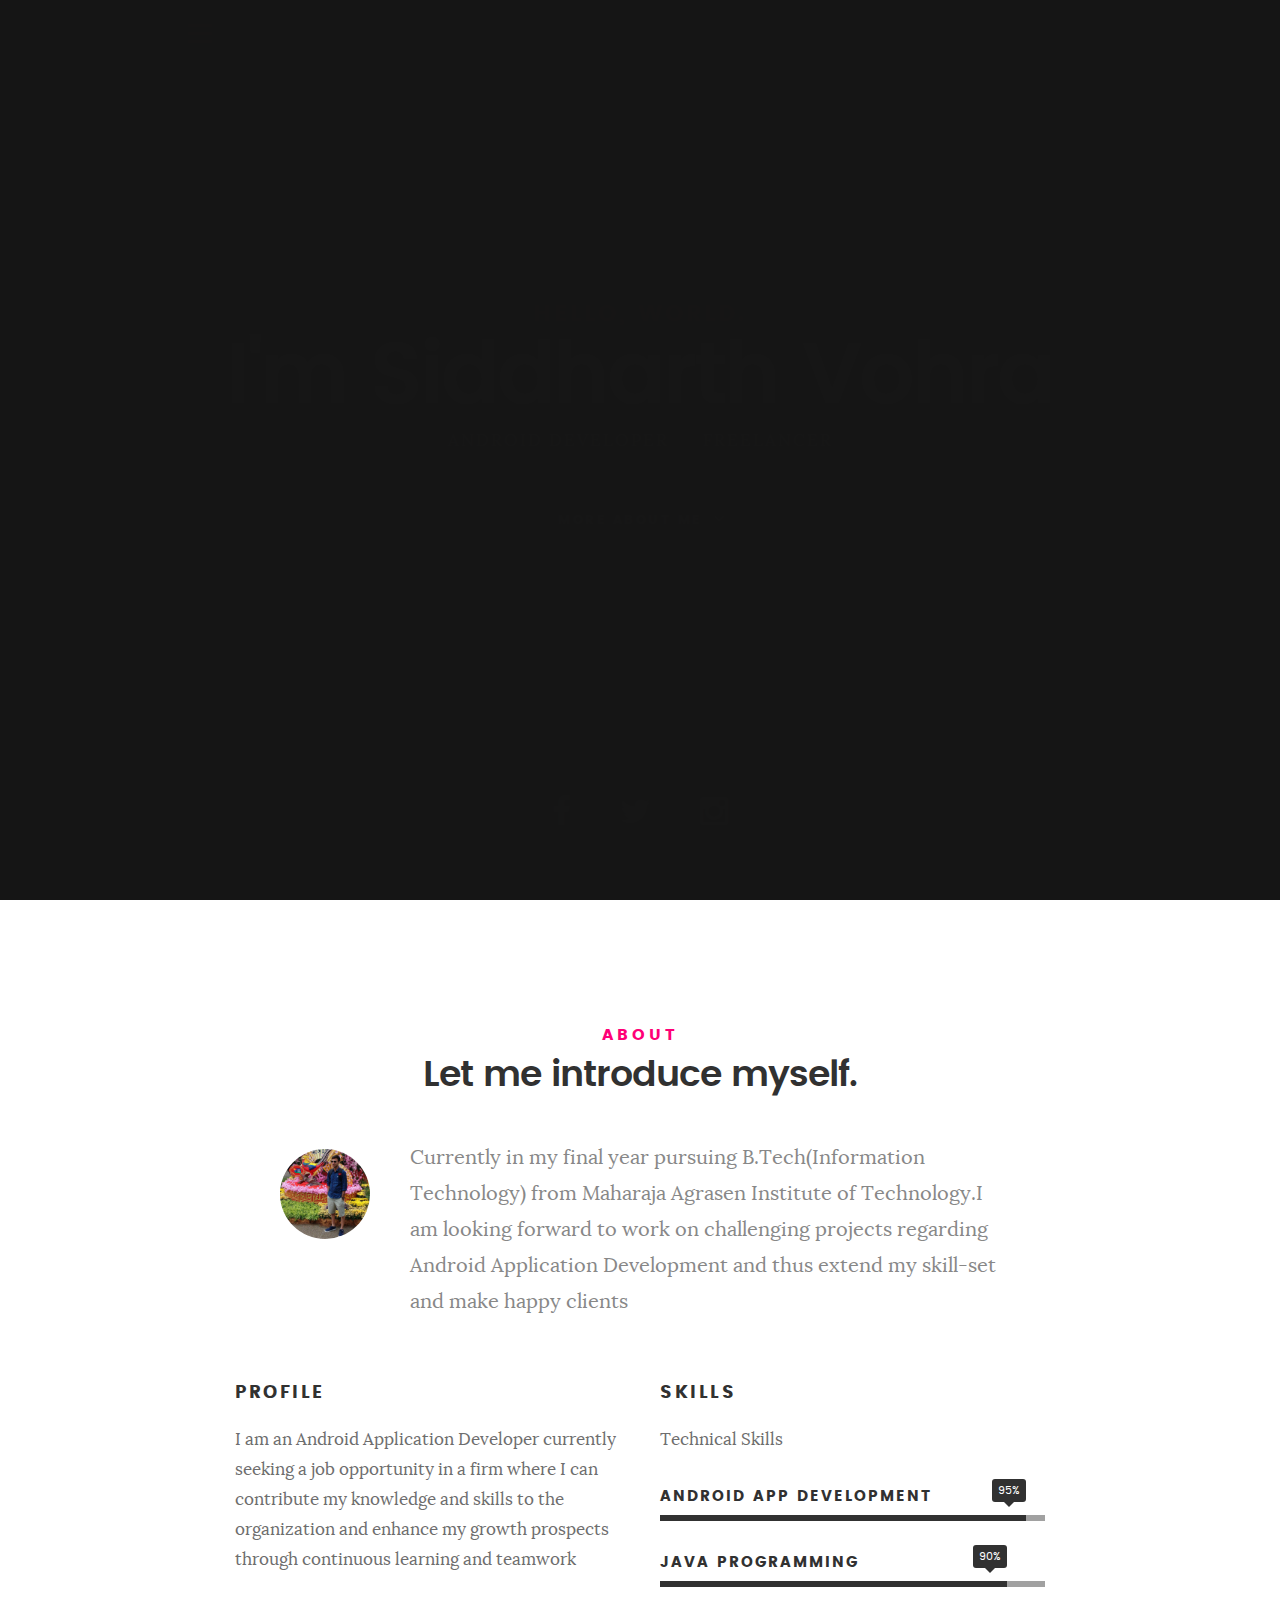
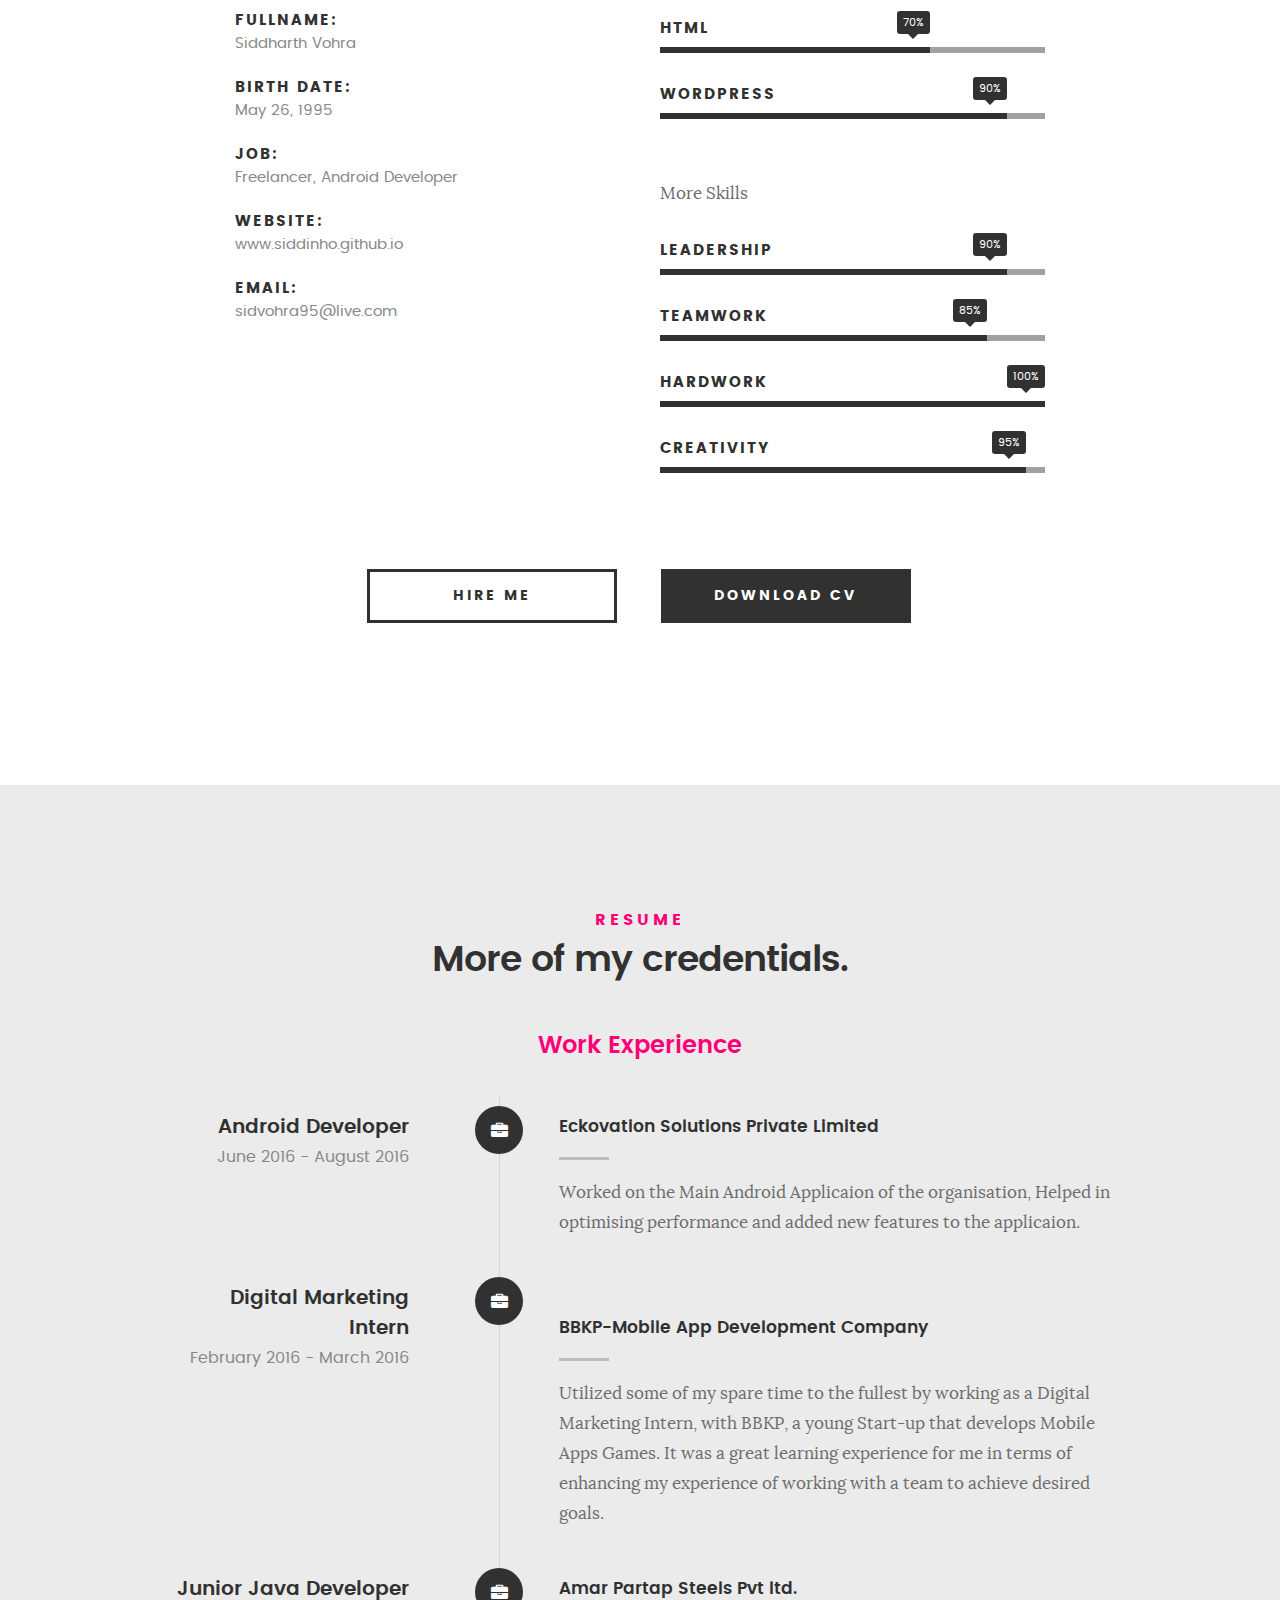
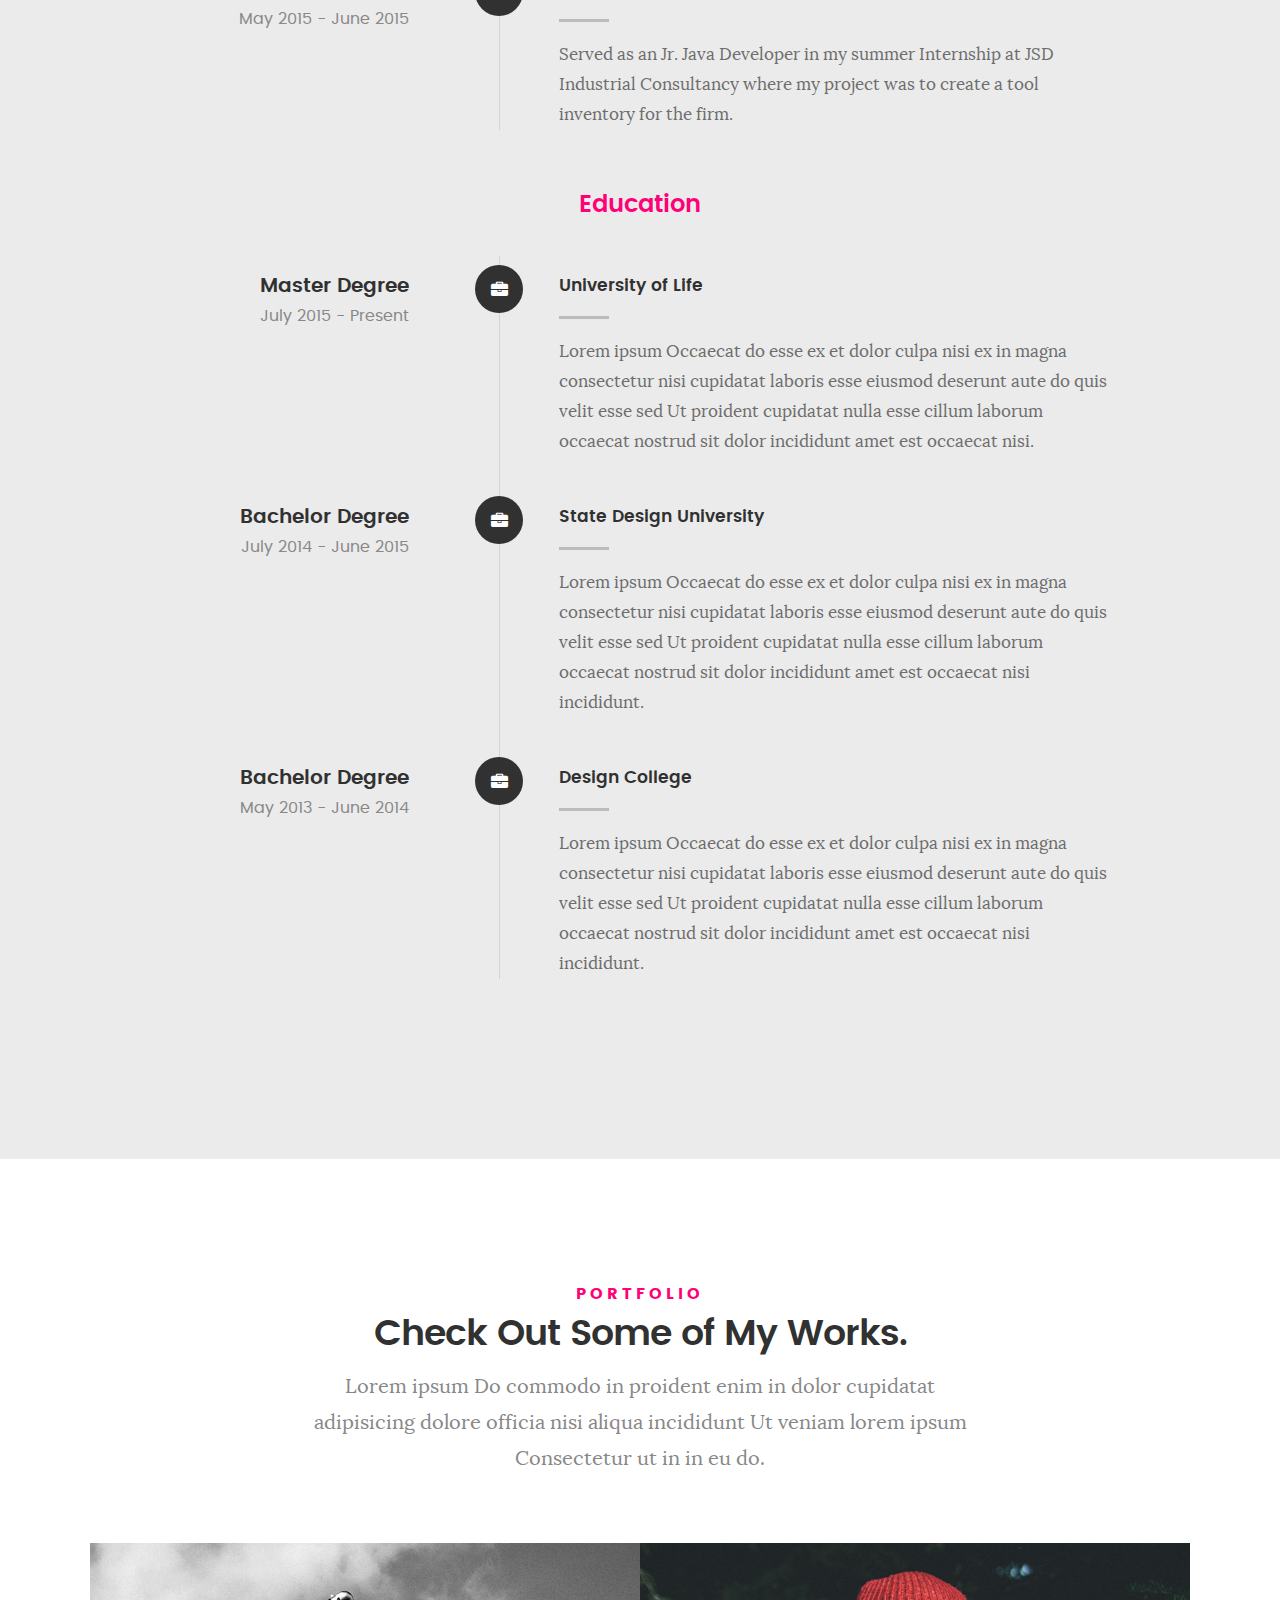
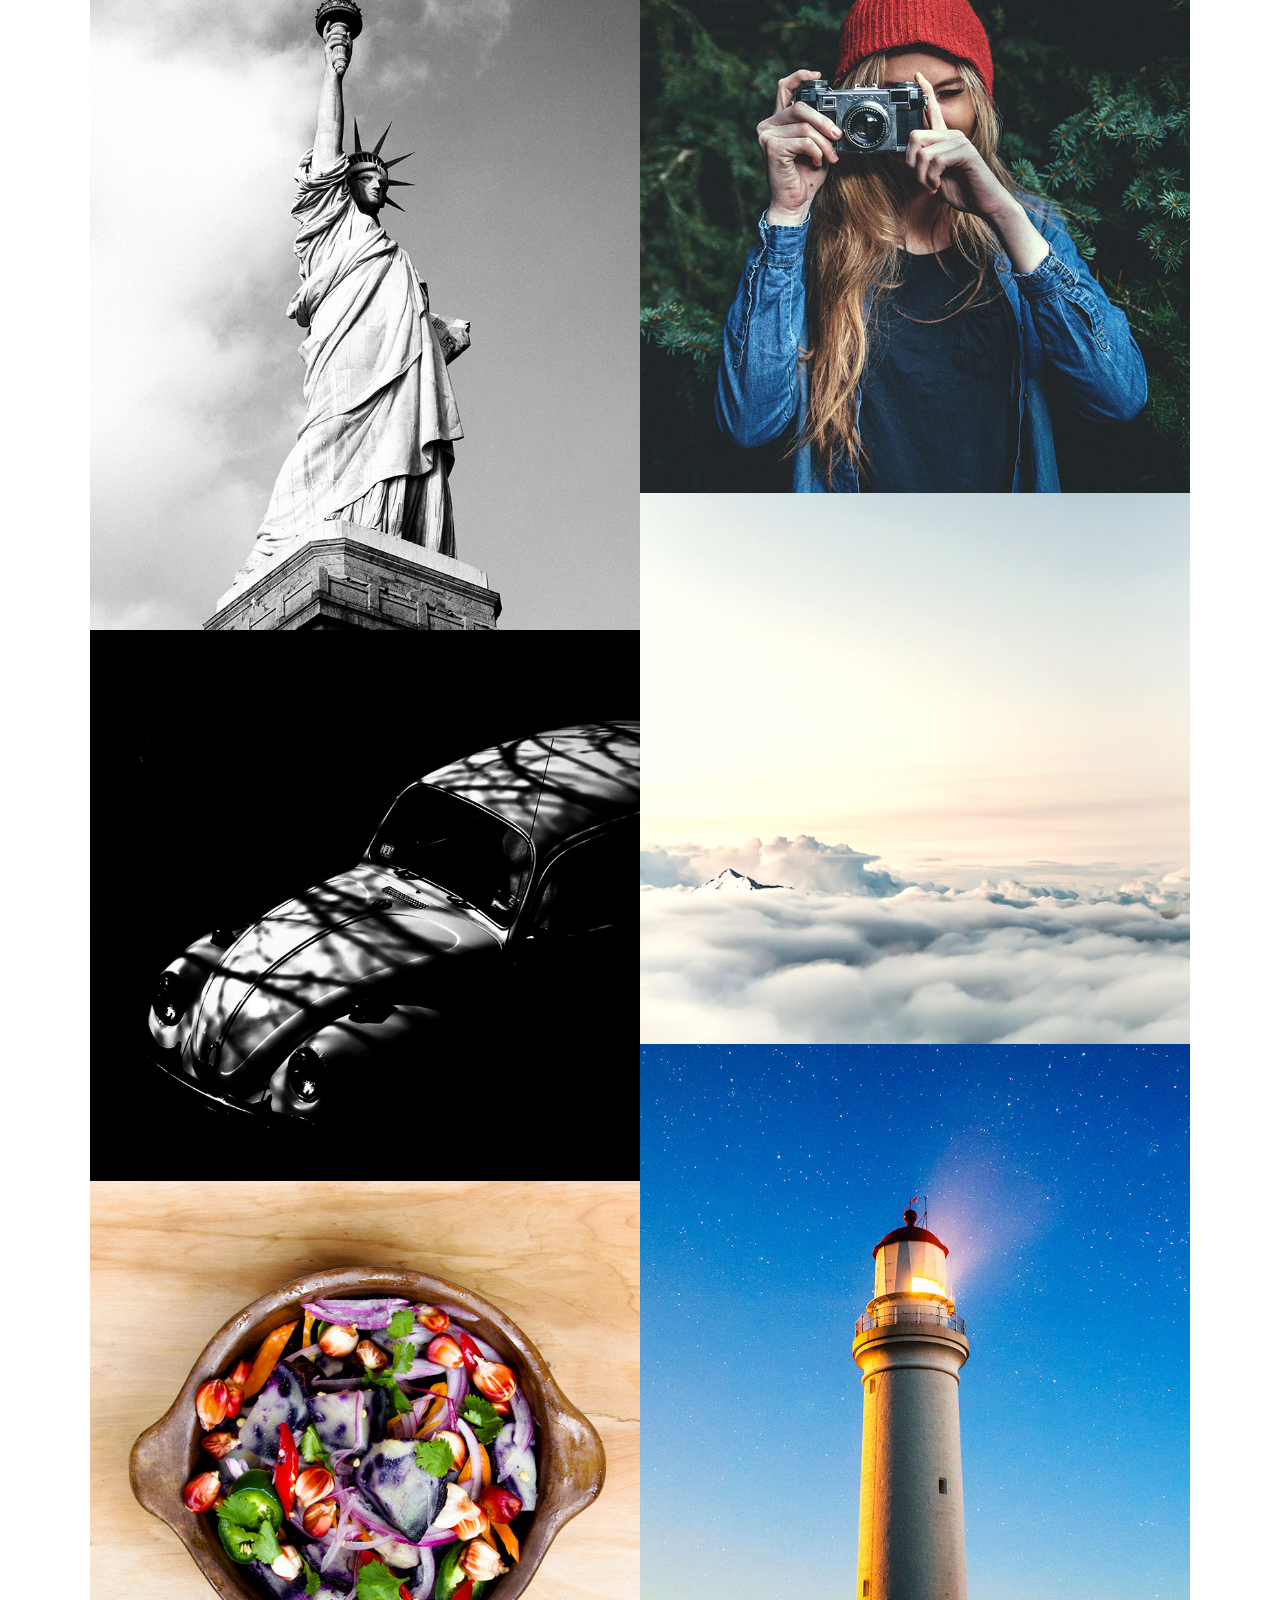
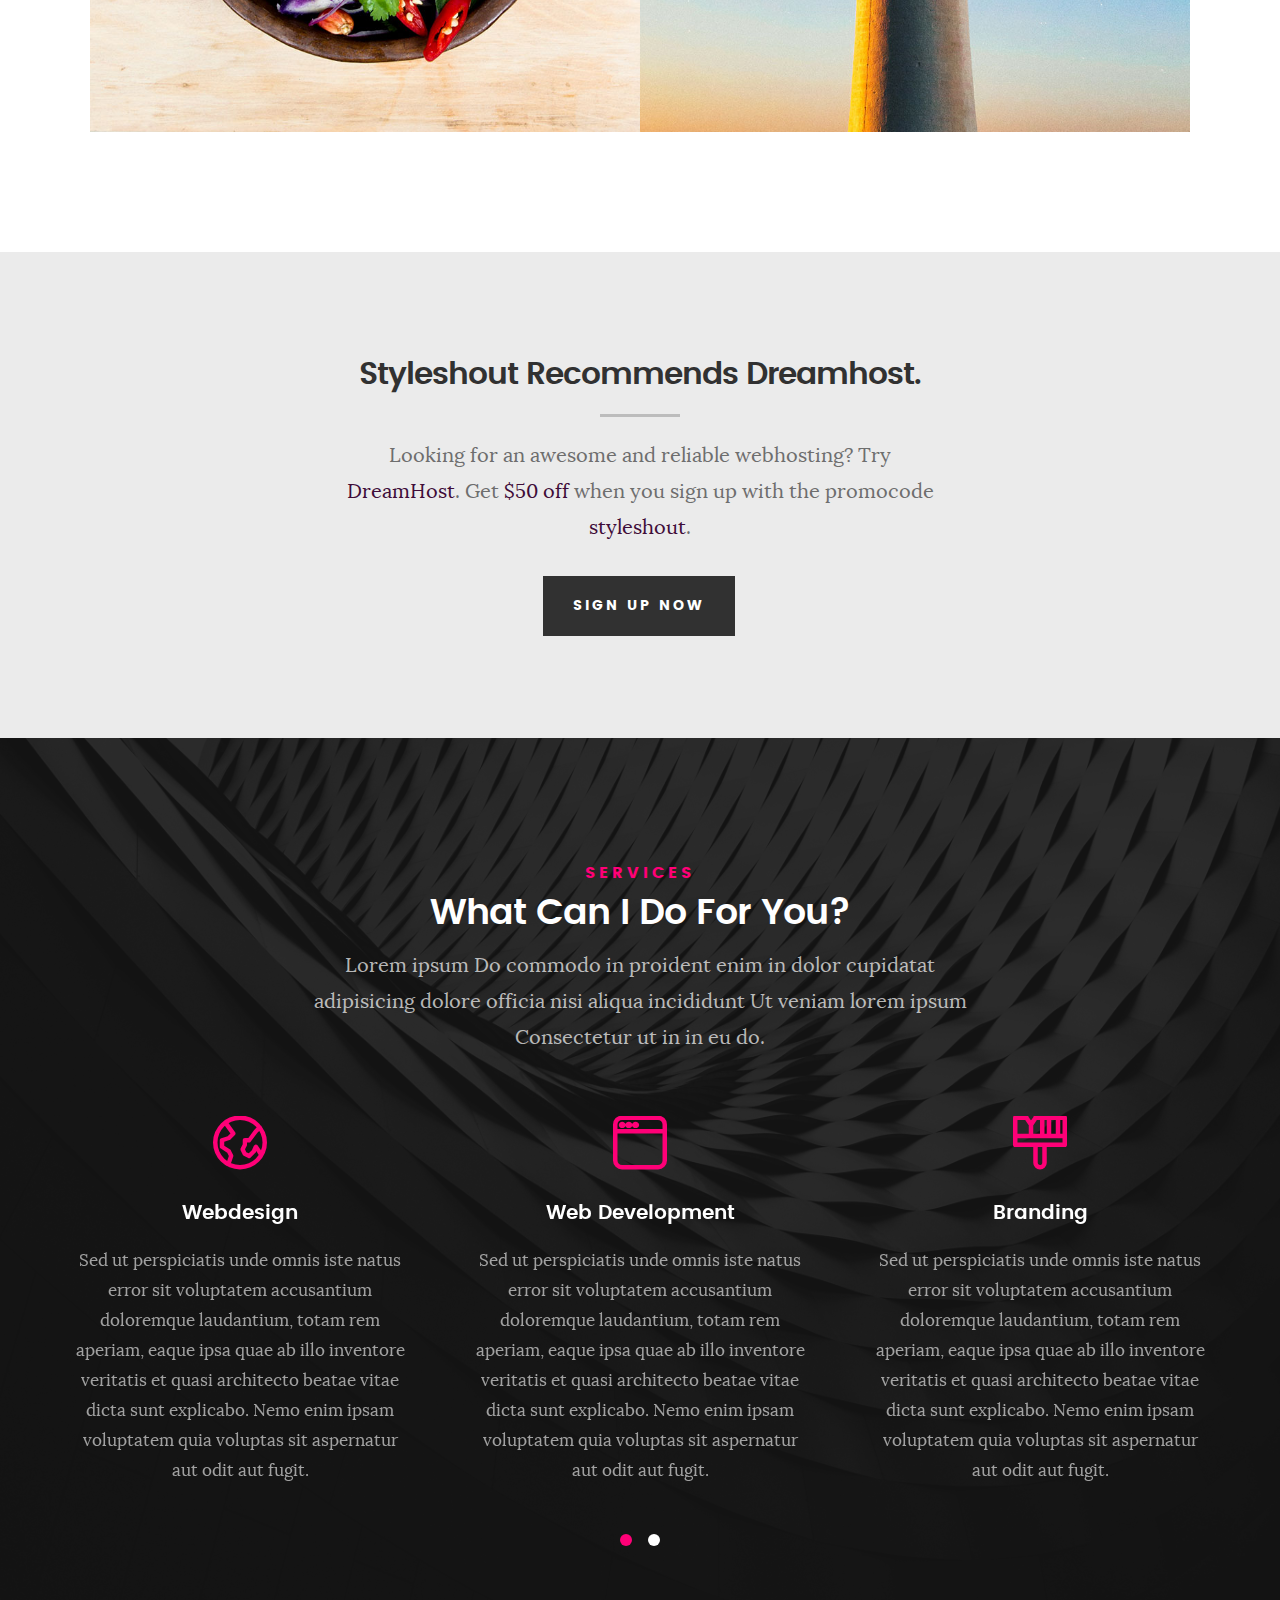
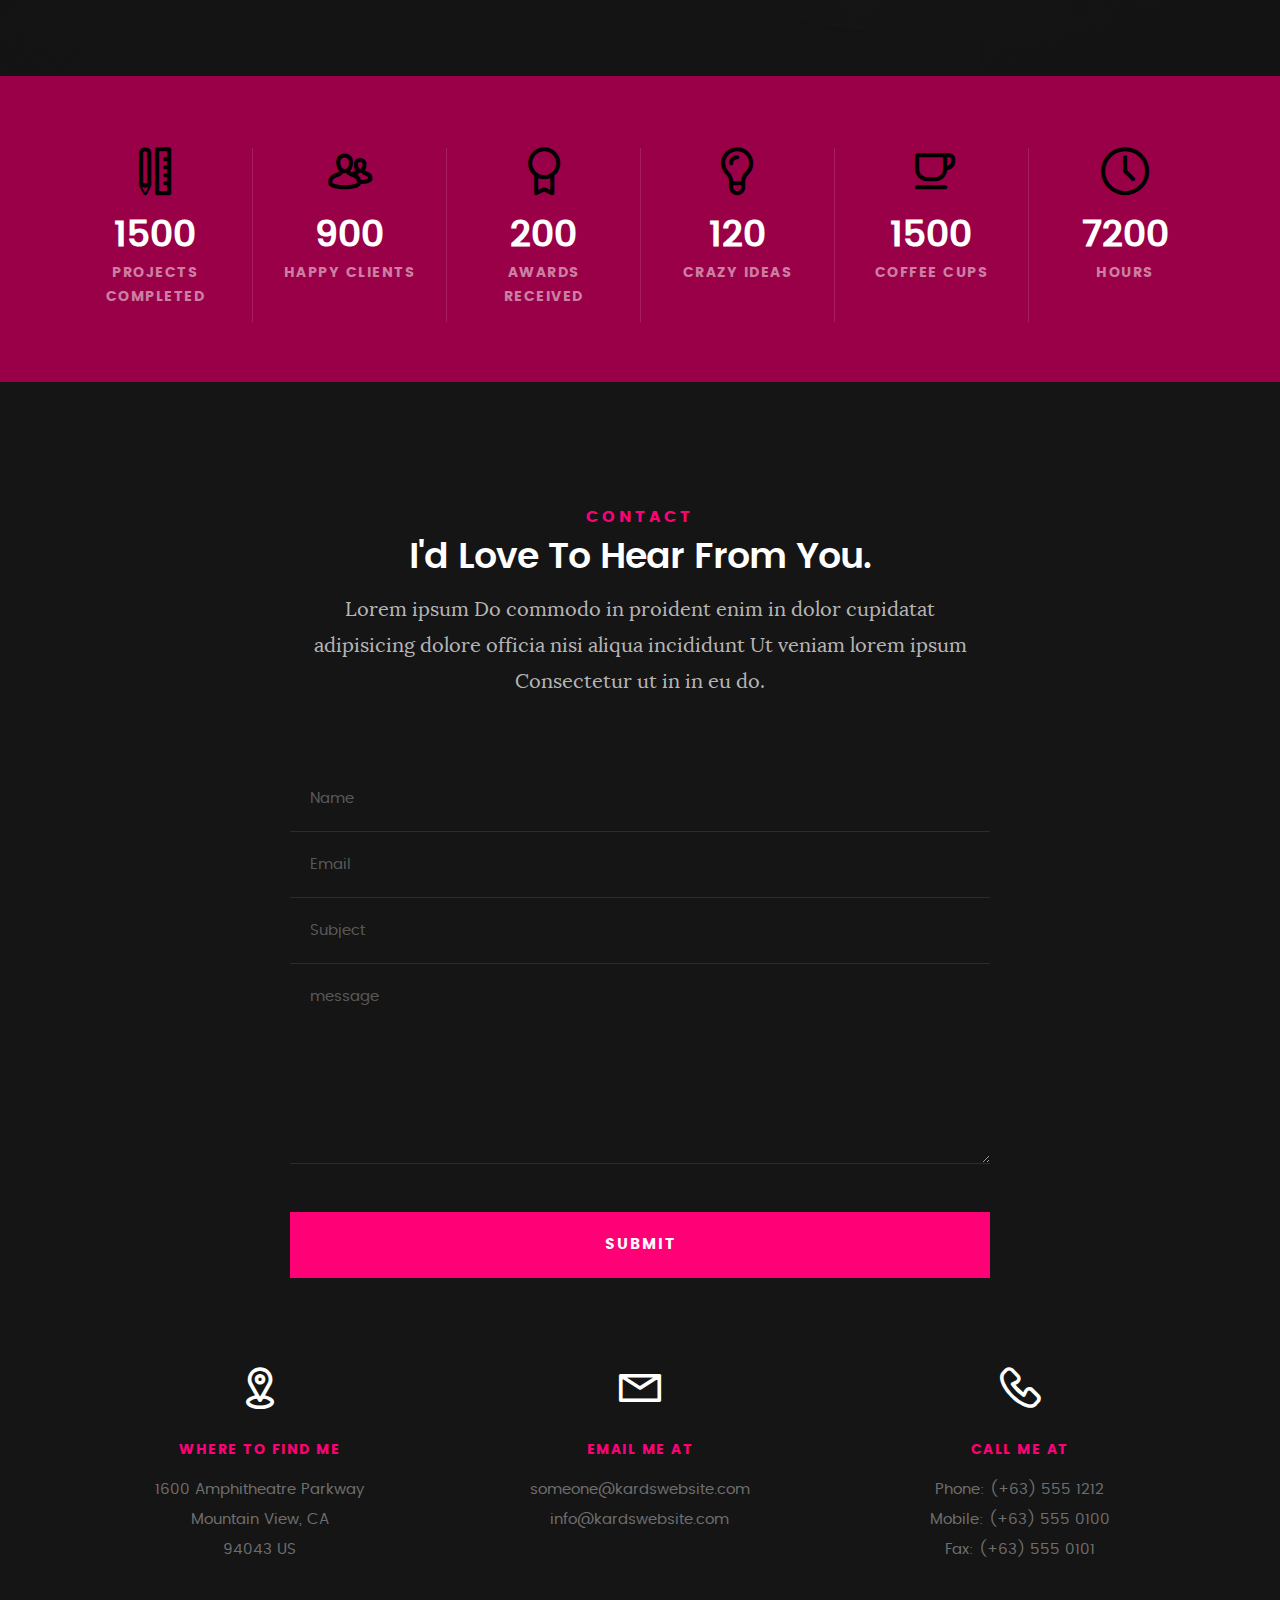
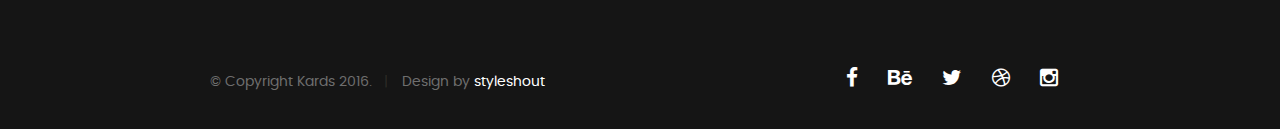
==== index.html @ 5b6315b6 "educationleft" ====
<!DOCTYPE html>
<!--[if IE 8 ]><html class="no-js oldie ie8" lang="en"> <![endif]-->
<!--[if IE 9 ]><html class="no-js oldie ie9" lang="en"> <![endif]-->
<!--[if (gte IE 9)|!(IE)]><!--><html class="no-js" lang="en"> <!--<![endif]-->
<head>

   <!--- basic page needs
   ================================================== -->
   <meta charset="utf-8">
	<title>Siddharth Vohra</title>
	<meta name="description" content="My Portfolio">  
	<meta name="author" content="Siddharth">

   <!-- mobile specific metas
   ================================================== -->
	<meta name="viewport" content="width=device-width, initial-scale=1, maximum-scale=1">

 	<!-- CSS
   ================================================== -->
   <link rel="stylesheet" href="css/base.css">  
   <link rel="stylesheet" href="css/main.css">
   <link rel="stylesheet" href="css/vendor.css">     

   <!-- script
   ================================================== -->   
	<script src="js/modernizr.js"></script>
	<script src="js/pace.min.js"></script>

   <!-- favicons
	================================================== -->
	<!-- <link rel="icon" type="image/png" href="favicon.png"> -->

</head>

<body id="top">

	<!-- header 
   ================================================== -->
   <header>   	
   	<div class="row">

   		<div class="top-bar">
   			<a class="menu-toggle" href="#"><span>Menu</span></a>

	   		<div class="logo">
		         <a href="index.html">MENU</a>
		      </div>		      

		   	<nav id="main-nav-wrap">
					<ul class="main-navigation">
						<li class="current"><a class="smoothscroll"  href="#intro" title="">Home</a></li>
						<li><a class="smoothscroll"  href="#about" title="">About</a></li>
						<li><a class="smoothscroll"  href="#resume" title="">Resume</a></li>
						<li><a class="smoothscroll"  href="#portfolio" title="">Portfolio</a></li>
						<li><a class="smoothscroll"  href="#services" title="">Services</a></li>					
						<li><a class="smoothscroll"  href="#contact" title="">Contact</a></li>	
						<!-- <li><a href="styles.html" title="">Style Demo</a></li> -->				
					</ul>
				</nav>    		
   		</div> <!-- /top-bar --> 
   		
   	</div> <!-- /row --> 		
   </header> <!-- /header -->

	<!-- intro section
   ================================================== -->
   <section id="intro">   

   	<div class="intro-overlay"></div>	

   	<div class="intro-content">
   		<div class="row">

   			<div class="col-twelve">

	   			<h5>Hello, World.</h5>
	   			<h1>I'm Siddharth Vohra</h1>

	   			<p class="intro-position">
	   				<span>Android Developer</span>
	   				<span>FreeLancer</span> 
	   			</p>

	   			<a class="button stroke smoothscroll" href="#about" title="">More About Me</a>

	   		</div>  
   			
   		</div>   		 		
   	</div> <!-- /intro-content --> 

   	<ul class="intro-social">        
         <li><a href="https://www.facebook.com/siddharth.vohra.12" target="_blank"><i class="fa fa-facebook"></i></a></li>
         <li><a href="#"><i class="fa fa-twitter"></i></a></li>
         
         <li><a href="https://www.instagram.com/siddinho/" target="_blank"><i class="fa fa-instagram"></i></a></li>
      </ul> <!-- /intro-social -->      	

   </section> <!-- /intro -->


   <!-- about section
   ================================================== -->
   <section id="about">  

   	<div class="row section-intro">
   		<div class="col-twelve">

   			<h5>About</h5>
   			<h1>Let me introduce myself.</h1>

   			<div class="intro-info">

   				<img src="images/profile-pic.jpg" alt="Profile Picture">

   				<p class="lead">Currently in my final year pursuing B.Tech(Information Technology) from Maharaja Agrasen Institute of Technology.I am looking forward to work on challenging projects regarding Android Application Development and thus extend my skill-set and make happy clients</p>
   			</div>   			

   		</div>   		
   	</div> <!-- /section-intro -->

   	<div class="row about-content">

   		<div class="col-six tab-full">

   			<h3>Profile</h3>
   			<p>I am an Android Application Developer currently seeking a job opportunity in a firm where I can contribute my knowledge and skills to the organization and enhance my growth prospects through continuous learning and teamwork</p>

   			<ul class="info-list">
   				<li>
   					<strong>Fullname:</strong>
   					<span>Siddharth Vohra</span>
   				</li>
   				<li>
   					<strong>Birth Date:</strong>
   					<span>May 26, 1995</span>
   				</li>
   				<li>
   					<strong>Job:</strong>
   					<span>Freelancer, Android  Developer</span>
   				</li>
   				<li>
   					<strong>Website:</strong>
   					<span>www.siddinho.github.io</span>
   				</li>
   				<li>
   					<strong>Email:</strong>
   					<span>sidvohra95@live.com</span>
   				</li>

   			</ul> <!-- /info-list -->

   		</div>

   		<div class="col-six tab-full">

   			<h3>Skills</h3>
   			<p>Technical Skills</p>

				<ul class="skill-bars">
				   <li>
				   	<div class="progress percent95"><span>95%</span></div>
				   	<strong>Android App Development</strong>
				   </li>
				   <li>
				   	<div class="progress percent90"><span>90%</span></div>
				   	<strong>JAVA Programming</strong>
				   </li>
				   <li>
				   	<div class="progress percent70"><span>70%</span></div>
				   	<strong>HTML</strong>
				   </li>
				   <li>
				   	<div class="progress percent90"><span>90%</span></div>
				   	<strong>Wordpress</strong>
				   </li>
				  <!--  <li>

				   	<div class="progress percent75"><span>75%</span></div>
				   	<strong></strong>
				  </li> -->
      
				</ul> <!-- /skill-bars -->		

   		</div>

   		<div class="col-six tab-full">

   			<!-- <h3>Skills</h3> -->
   			<p>More Skills</p>

				<ul class="skill-bars">
				   <li>
				   	<div class="progress percent90"><span>90%</span></div>
				   	<strong>Leadership</strong>
				   </li>
				   <li>
				   	<div class="progress percent85"><span>85%</span></div>
				   	<strong>TeamWork</strong>
				   </li>
				   <li>
				   	<div class="progress percent99"><span>100%</span></div>
				   	<strong>Hardwork</strong>
				   </li>
				   <li>
				   	<div class="progress percent95"><span>95%</span></div>
				   	<strong>Creativity</strong>
				   </li>
				  <!--  <li>

				   	<div class="progress percent75"><span>75%</span></div>
				   	<strong></strong>
				  </li> -->
      
				</ul> <!-- /skill-bars -->		

   		</div>

   	</div>

   	<div class="row button-section">
   		<div class="col-twelve">
   			<a href="#contact" title="Hire Me" class="button stroke smoothscroll">Hire Me</a>
   			<a href="https://www.slideshare.net/slideshow/embed_code/key/ifIlommsWtWCiu" title="Download CV" class="button button-primary">Download CV</a>
   		</div>   		
   	</div>

   </section> <!-- /process-->    


   <!-- resume Section
   ================================================== -->
	<section id="resume" class="grey-section">

		<div class="row section-intro">
   		<div class="col-twelve">

   			<h5>Resume</h5>
   			<h1>More of my credentials.</h1>
<!-- 
   			<p class="lead">Lorem ipsum Do commodo in proident enim in dolor cupidatat adipisicing dolore officia nisi aliqua incididunt Ut veniam lorem ipsum Consectetur ut in in eu do.</p> -->

   		</div>   		
   	</div> <!-- /section-intro--> 

   	<div class="row resume-timeline">

   		<div class="col-twelve resume-header">

   			<h2>Work Experience</h2>

   		</div> <!-- /resume-header -->

   		<div class="col-twelve">

   			<div class="timeline-wrap">

   				<div class="timeline-block">

	   				<div class="timeline-ico">
	   					<i class="fa fa-briefcase"></i>
	   				</div>

	   				<div class="timeline-header">
	   					<h3>Android Developer</h3>
	   					<p>June 2016 - August 2016</p>
	   				</div>

	   				<div class="timeline-content">
	   					<h4>Eckovation Solutions Private Limited </h4>
	   					<p>Worked on the Main Android Applicaion of the organisation, Helped in optimising performance and added new features to the applicaion.</p>
	   				</div>

	   			</div> <!-- /timeline-block -->

	   			<div class="timeline-block">

	   				<div class="timeline-ico">
	   					<i class="fa fa-briefcase"></i>
	   				</div>

	   				<div class="timeline-header">
	   					<h3>Digital Marketing Intern</h3>
	   					<p>February 2016 - March 2016</p>
	   				</div>
s
	   				<div class="timeline-content">
	   					<h4>BBKP-Mobile App Development Company</h4>
	   					<p>Utilized some of my spare time to the fullest by working as a Digital Marketing Intern, with BBKP, a young Start-up that develops Mobile Apps  Games. It was a great learning experience for me in terms of enhancing my experience of working with a team to achieve desired goals.</p>
	   				</div>

	   			</div> <!-- /timeline-block -->

	   			<div class="timeline-block">

	   				<div class="timeline-ico">
	   					<i class="fa fa-briefcase"></i>
	   				</div>

	   				<div class="timeline-header">
	   					<h3>Junior Java Developer</h3>
	   					<p>May 2015 - June 2015</p>
	   				</div>

	   				<div class="timeline-content">
	   					<h4>Amar Partap Steels Pvt ltd.</h4>
	   					<p>Served as an Jr. Java Developer in my summer Internship at JSD Industrial Consultancy where my project was to create a tool inventory for the firm.</p>
	   				</div>

	   			</div> <!-- /timeline-block -->

   			</div> <!-- /timeline-wrap -->   			

   		</div> <!-- /col-twelve -->
   		
   	</div> <!-- /resume-timeline -->
   	
   	<div class="row resume-timeline">

   		<div class="col-twelve resume-header">

   			<h2>Education</h2>

   		</div> <!-- /resume-header -->

   		<div class="col-twelve">

   			<div class="timeline-wrap">

   				<div class="timeline-block">

	   				<div class="timeline-ico">
	   					<i class="fa fa-briefcase"></i>
	   				</div>

	   				<div class="timeline-header">
	   					<h3>Master Degree</h3>
	   					<p>July 2015 - Present</p>
	   				</div>

	   				<div class="timeline-content">
	   					<h4>University of Life</h4>
	   					<p>Lorem ipsum Occaecat do esse ex et dolor culpa nisi ex in magna consectetur nisi cupidatat laboris esse eiusmod deserunt aute do quis velit esse sed Ut proident cupidatat nulla esse cillum laborum occaecat nostrud sit dolor incididunt amet est occaecat nisi.</p>
	   				</div>

	   			</div> <!-- /timeline-block -->

	   			<div class="timeline-block">

	   				<div class="timeline-ico">
	   					<i class="fa fa-briefcase"></i>
	   				</div>

	   				<div class="timeline-header">
	   					<h3>Bachelor Degree</h3>
	   					<p>July 2014 - June 2015</p>
	   				</div>

	   				<div class="timeline-content">
	   					<h4>State Design University</h4>
	   					<p>Lorem ipsum Occaecat do esse ex et dolor culpa nisi ex in magna consectetur nisi cupidatat laboris esse eiusmod deserunt aute do quis velit esse sed Ut proident cupidatat nulla esse cillum laborum occaecat nostrud sit dolor incididunt amet est occaecat nisi incididunt.</p>
	   				</div>

	   			</div> <!-- /timeline-block -->

	   			<div class="timeline-block">

	   				<div class="timeline-ico">
	   					<i class="fa fa-briefcase"></i>
	   				</div>

	   				<div class="timeline-header">
	   					<h3>Bachelor Degree</h3>
	   					<p>May 2013 - June 2014</p>
	   				</div>

	   				<div class="timeline-content">
	   					<h4>Design College</h4>
	   					<p>Lorem ipsum Occaecat do esse ex et dolor culpa nisi ex in magna consectetur nisi cupidatat laboris esse eiusmod deserunt aute do quis velit esse sed Ut proident cupidatat nulla esse cillum laborum occaecat nostrud sit dolor incididunt amet est occaecat nisi incididunt.</p>
	   				</div>

	   			</div> <!-- /timeline-block -->

   			</div> <!-- /timeline-wrap -->   			

   		</div> <!-- /col-twelve -->
   		
   	</div> <!-- /resume-timeline -->
		
	</section> <!-- /features -->


	<!-- Portfolio Section
   ================================================== -->
	<section id="portfolio">

		<div class="row section-intro">
   		<div class="col-twelve">

   			<h5>Portfolio</h5>
   			<h1>Check Out Some of My Works.</h1>

   			<p class="lead">Lorem ipsum Do commodo in proident enim in dolor cupidatat adipisicing dolore officia nisi aliqua incididunt Ut veniam lorem ipsum Consectetur ut in in eu do.</p>

   		</div>   		
   	</div> <!-- /section-intro--> 

   	<div class="row portfolio-content">

   		<div class="col-twelve">

   			<!-- portfolio-wrapper -->
	         <div id="folio-wrapper" class="block-1-2 block-mob-full stack">

	         	<div class="bgrid folio-item">
	               <div class="item-wrap">
	               	<img src="images/portfolio/liberty.jpg" alt="Liberty">
	                  <a href="#modal-01" class="overlay">	                  	           
	                     <div class="folio-item-table">
	                     	<div class="folio-item-cell">
		     					       <h3 class="folio-title">Liberty</h3>	     					    
		     					    	 <span class="folio-types">
		     					       	  Graphic Design
		     					       </span>
		     					   </div>	                      	
	                     </div>                    
	                  </a>
	               </div>	               
	        		</div> <!-- /folio-item -->

	        		<div class="bgrid folio-item">
	               <div class="item-wrap">
	               	<img src="images/portfolio/shutterbug.jpg" alt="Shutterbug">
	               	<a href="#modal-02" class="overlay">              		                  
	                     <div class="folio-item-table">
	                     	<div class="folio-item-cell">
	                     		<h3 class="folio-title">Shutterbug</h3>	     					    
		     					    	<span class="folio-types">
		     					       	  Web Design
		     					      </span>		     		
		     					   </div> 	                      	
	                     </div>                    
	                  </a>
	               </div>
	        		</div> <!-- /folio-item -->

	            <div class="bgrid folio-item">
	               <div class="item-wrap">
	               	<img src="images/portfolio/clouds.jpg"alt="Clouds">
	                  <a href="#modal-03" class="overlay">             		                  
	                     <div class="folio-item-table">
	                     	<div class="folio-item-cell">
	                     		<h3 class="folio-title">Clouds</h3>	     					    
		     					    	<span class="folio-types">
		     					       	  Web Design
		     					      </span>		     		
		     					   </div> 	                      	
	                     </div>                    
	                  </a>
	               </div>
	        		</div> <!-- /folio-item -->

	            <div class="bgrid folio-item">
	               <div class="item-wrap">
	               	<img src="images/portfolio/beetle.jpg" alt="Beetle">
	                  <a href="#modal-04" class="overlay">                  	                 
	                     <div class="folio-item-table">
	                     	<div class="folio-item-cell">
	                     		<h3 class="folio-title">Beetle</h3>	     					    
		     					    	<span class="folio-types">
		     					       	  Branding
		     					      </span>		     		
		     					   </div>  	                      	
	                     </div>                    
	                  </a>
	               </div>
	        		</div> <!-- /folio-item -->     

	        		<div class="bgrid folio-item">
	               <div class="item-wrap">
	               	<img src="images/portfolio/lighthouse.jpg" alt="Lighthouse">
	                  <a href="#modal-05" class="overlay">             		                  
	                     <div class="folio-item-table">
	                     	<div class="folio-item-cell">
	                     		<h3 class="folio-title">Lighthouse</h3>	     					    
		     					    	<span class="folio-types">
		     					       	  Web Development
		     					      </span>		     		
		     					   </div> 	                      	
	                     </div>                    
	                  </a>
	               </div>
	        		</div> <!-- /folio-item -->

	            <div class="bgrid folio-item">
	               <div class="item-wrap">
	               	<img src="images/portfolio/salad.jpg" alt="Salad">
	                  <a href="#modal-06" class="overlay">
	                     <div class="folio-item-table">
	                     	<div class="folio-item-cell">
	                     		<h3 class="folio-title">Salad</h3>	     					    
		     					    	<span class="folio-types">
		     					       	  Branding
		     					      </span>		     		
		     					   </div>	                      	
	                     </div>                    
	                  </a>
	               </div>
	        		</div> <!-- /folio-item -->   

	            <!-- modal popups - begin
	            ============================================================= -->
	            <div id="modal-01" class="popup-modal slider mfp-hide">	

				     	<div class="media">
				     		<img src="images/portfolio/modals/m-liberty.jpg" alt="" />
				     	</div>      	

					   <div class="description-box">
					      <h4>Liberty</h4>		      
					      <p>Proin gravida nibh vel velit auctor aliquet. Aenean sollicitudin, lorem quis bibendum auctor, nisi elit consequat ipsum, nec sagittis sem nibh id elit.</p>

					      <div class="categories">Web Development</div>			               
					   </div>

			         <div class="link-box">
			            <a href="http://www.behance.net">Details</a>
					      <a href="#" class="popup-modal-dismiss">Close</a>
			         </div>		      

				   </div> <!-- /modal-01 -->

				   <div id="modal-02" class="popup-modal slider mfp-hide">	

				     	<div class="media">
				     		<img src="images/portfolio/modals/m-shutterbug.jpg" alt="" />
				     	</div>      	

					   <div class="description-box">
					      <h4>Shutterbug</h4>		      
					      <p>Proin gravida nibh vel velit auctor aliquet. Aenean sollicitudin, lorem quis bibendum auctor, nisi elit consequat ipsum, nec sagittis sem nibh id elit.</p>

					      <div class="categories">Web Design</div>			               
					   </div>

			         <div class="link-box">
			            <a href="http://www.behance.net">Details</a>
					      <a href="#" class="popup-modal-dismiss">Close</a>
			         </div>		      

				   </div> <!-- /modal-02 -->

				   <div id="modal-03" class="popup-modal slider mfp-hide">	

				     	<div class="media">
				     		<img src="images/portfolio/modals/m-clouds.jpg" alt="" />
				     	</div>      	

					   <div class="description-box">
					      <h4>Clouds</h4>		      
					      <p>Proin gravida nibh vel velit auctor aliquet. Aenean sollicitudin, lorem quis bibendum auctor, nisi elit consequat ipsum, nec sagittis sem nibh id elit.</p>

					      <div class="categories">Web Design</div>			               
					   </div>

			         <div class="link-box">
			            <a href="http://www.behance.net">Details</a>
					      <a href="#" class="popup-modal-dismiss">Close</a>
			         </div>		      

				   </div> <!-- /modal-03 -->

				   <div id="modal-04" class="popup-modal slider mfp-hide">	

				     	<div class="media">
				     		<img src="images/portfolio/modals/m-beetle.jpg" alt="" />
				     	</div>      	

					   <div class="description-box">
					      <h4>Beetle</h4>		      
					      <p>Proin gravida nibh vel velit auctor aliquet. Aenean sollicitudin, lorem quis bibendum auctor, nisi elit consequat ipsum, nec sagittis sem nibh id elit.</p>

					      <div class="categories">Branding</div>			               
					   </div>

			         <div class="link-box">
			            <a href="http://www.behance.net">Details</a>
					      <a href="#" class="popup-modal-dismiss">Close</a>
			         </div>		      

				   </div> <!-- /modal-04 -->

				   <div id="modal-05" class="popup-modal slider mfp-hide">	

				     	<div class="media">
				     		<img src="images/portfolio/modals/m-lighthouse.jpg" alt="" />
				     	</div>      	

					   <div class="description-box">
					      <h4>Lighthouse</h4>		      
					      <p>Proin gravida nibh vel velit auctor aliquet. Aenean sollicitudin, lorem quis bibendum auctor, nisi elit consequat ipsum, nec sagittis sem nibh id elit.</p>

					      <div class="categories">Web Development</div>			               
					   </div>

			         <div class="link-box">
			            <a href="http://www.behance.net">Details</a>
					      <a href="#" class="popup-modal-dismiss">Close</a>
			         </div>		      

				   </div> <!-- /modal-05 -->

				   <div id="modal-06" class="popup-modal slider mfp-hide">	

				     	<div class="media">
				     		<img src="images/portfolio/modals/m-salad.jpg" alt="" />
				     	</div>      	

					   <div class="description-box">
					      <h4>Salad</h4>		      
					      <p>Proin gravida nibh vel velit auctor aliquet. Aenean sollicitudin, lorem quis bibendum auctor, nisi elit consequat ipsum, nec sagittis sem nibh id elit.</p>

					      <div class="categories">Branding</div>			               
					   </div>

			         <div class="link-box">
			            <a href="http://www.behance.net">Details</a>
					      <a href="#" class="popup-modal-dismiss">Close</a>
			         </div>		      

				   </div> <!-- /modal-06 -->


				   <!-- modal popups - end
	            ============================================================= -->

	         </div> <!-- /portfolio-wrapper --> 

   		</div>  <!-- /twelve -->   

   	</div> <!-- /portfolio-content --> 
		
	</section> <!-- /portfolio --> 


	<!-- CTA Section
   ================================================== -->
	<section id="cta" class="grey-section">

   	<div class="row cta-content">

   		<div class="col-twelve section-ads">  

	     		<h2 class="h01"><a href="http://www.dreamhost.com/r.cgi?287326|STYLESHOUT">Styleshout Recommends Dreamhost.</a></h2>

		      <p class="lead">
		      Looking for an awesome and reliable webhosting? Try <a href="http://www.dreamhost.com/r.cgi?287326|STYLESHOUT"><span>DreamHost</span></a>.
				Get <span>$50 off</span> when you sign up with the promocode <span>styleshout</span>. 
				<!-- Simply type	the promocode in the box labeled “Promo Code” when placing your order. -->	
				</p>

				<div class="action">
			      <a class="button button-primary large" href="http://www.dreamhost.com/r.cgi?287326|STYLESHOUT">Sign Up Now</a>
		      </div>		     	

   		</div>

   	</div> <!-- /cta-content -->

   </section> <!-- /cta --> 

	
	<!-- services Section
   ================================================== -->
	<section id="services">

		<div class="overlay"></div>

		<div class="row section-intro">
   		<div class="col-twelve">

   			<h5>Services</h5>
   			<h1>What Can I Do For You?</h1>

   			<p class="lead">Lorem ipsum Do commodo in proident enim in dolor cupidatat adipisicing dolore officia nisi aliqua incididunt Ut veniam lorem ipsum Consectetur ut in in eu do.</p>

   		</div>   		
   	</div> <!-- /section-intro -->

   	<div class="row services-content">

   		<div id="owl-slider" class="owl-carousel services-list">

	      	<div class="service">	

	      		<span class="icon"><i class="icon-earth"></i></span>            

	            <div class="service-content">	

	            	 <h3>Webdesign</h3>

		            <p class="desc">Sed ut perspiciatis unde omnis iste natus error sit voluptatem accusantium doloremque laudantium, totam rem aperiam, eaque ipsa quae ab illo inventore veritatis et quasi architecto beatae vitae dicta sunt explicabo. Nemo enim ipsam voluptatem quia voluptas sit aspernatur aut odit aut fugit.
	         		</p>
	         		
	         	</div> 	         	 

				</div> <!-- /service -->

				<div class="service">	

					<span class="icon"><i class="icon-window"></i></span>                          

	            <div class="service-content">	

	            	<h3>Web Development</h3>  

		            <p class="desc">Sed ut perspiciatis unde omnis iste natus error sit voluptatem accusantium doloremque laudantium, totam rem aperiam, eaque ipsa quae ab illo inventore veritatis et quasi architecto beatae vitae dicta sunt explicabo. Nemo enim ipsam voluptatem quia voluptas sit aspernatur aut odit aut fugit.
	         		</p>

	            </div>	                          

			   </div> <!-- /service -->

			   <div class="service">

			   	<span class="icon"><i class="icon-paint-brush"></i></span>		            

	            <div class="service-content">

	            	<h3>Branding</h3>

		            <p class="desc">Sed ut perspiciatis unde omnis iste natus error sit voluptatem accusantium doloremque laudantium, totam rem aperiam, eaque ipsa quae ab illo inventore veritatis et quasi architecto beatae vitae dicta sunt explicabo. Nemo enim ipsam voluptatem quia voluptas sit aspernatur aut odit aut fugit.
	        			</p> 

	            </div> 	            	               

			   </div> <!-- /service -->

				<div class="service">

					<span class="icon"><i class="icon-toggles"></i></span>	              

	            <div class="service-content">

	            	<h3>UI/UX Design</h3>

		            <p class="desc">Sed ut perspiciatis unde omnis iste natus error sit voluptatem accusantium doloremque laudantium, totam rem aperiam, eaque ipsa quae ab illo inventore veritatis et quasi architecto beatae vitae dicta sunt explicabo. Nemo enim ipsam voluptatem quia voluptas sit aspernatur aut odit aut fugit.
	         		</p> 
	         		
	            </div>                

				</div> <!-- /service -->

			   <div class="service">

			   	<span class="icon"><i class="icon-image"></i></span>	            

	            <div class="service-content">

	            	<h3>Graphics Design</h3>

		            <p class="desc">Sed ut perspiciatis unde omnis iste natus error sit voluptatem accusantium doloremque laudantium, totam rem aperiam, eaque ipsa quae ab illo inventore veritatis et quasi architecto beatae vitae dicta sunt explicabo. Nemo enim ipsam voluptatem quia voluptas sit aspernatur aut odit aut fugit.
	        			</p> 

	            </div>	               

			   </div> <!-- /service -->

			   <div class="service">

			   	<span class="icon"><i class="icon-chat"></i></span>	   	           

	            <div class="service-content">

	            	 <h3>Consultancy</h3>

		            <p class="desc">Sed ut perspiciatis unde omnis iste natus error sit voluptatem accusantium doloremque laudantium, totam rem aperiam, eaque ipsa quae ab illo inventore veritatis et quasi architecto beatae vitae dicta sunt explicabo. Nemo enim ipsam voluptatem quia voluptas sit aspernatur aut odit aut fugit.
	        			</p> 
	        			
	            </div>	               

			   </div> <!-- /service -->

	      </div> <!-- /services-list -->
   		
   	</div> <!-- /services-content -->
		
	</section> <!-- /services -->	


	<!-- stats Section
   ================================================== -->
	<section id="stats" class="count-up">

		<div class="row">
			<div class="col-twelve">

				<div class="block-1-6 block-s-1-3 block-tab-1-2 block-mob-full stats-list">

					<div class="bgrid stat">

						<div class="icon-part">
							<i class="icon-pencil-ruler"></i>
						</div>

						<h3 class="stat-count">
							1500
						</h3>

						<h5 class="stat-title">
							Projects Completed
						</h5>

					</div> <!-- /stat -->					

					<div class="bgrid stat">

						<div class="icon-part">
							<i class="icon-users"></i>
						</div>

						<h3 class="stat-count">
							900
						</h3>

						<h5 class="stat-title">
							Happy Clients
						</h5>

					</div> <!-- /stat -->

					<div class="bgrid stat">

						<div class="icon-part">
							<i class="icon-badge"></i>
						</div>

						<h3 class="stat-count">
							200
						</h3>

						<h5 class="stat-title">
							Awards Received
						</h5>

					</div> <!-- /stat -->									

					<div class="bgrid stat">

						<div class="icon-part">
							<i class="icon-light-bulb"></i>
						</div>

						<h3 class="stat-count">
							120
						</h3>

						<h5 class="stat-title">
							Crazy Ideas
						</h5>

					</div> <!-- /stat -->

					<div class="bgrid stat">

						<div class="icon-part">
							<i class="icon-cup"></i>
						</div>

						<h3 class="stat-count">
							1500
						</h3>

						<h5 class="stat-title">
							Coffee Cups
						</h5>

					</div> <!-- /stat -->

					<div class="bgrid stat">

						<div class="icon-part">
							<i class="icon-clock"></i>
						</div>

						<h3 class="stat-count">
							7200
						</h3>

						<h5 class="stat-title">
							Hours
						</h5>

					</div> <!-- /stat -->

				</div> <!-- /stats-list -->

			</div> <!-- /twelve -->
		</div> <!-- /row -->

	</section> <!-- /stats -->

	
   <!-- contact
   ================================================== -->
	<section id="contact">

		<div class="row section-intro">
   		<div class="col-twelve">

   			<h5>Contact</h5>
   			<h1>I'd Love To Hear From You.</h1>

   			<p class="lead">Lorem ipsum Do commodo in proident enim in dolor cupidatat adipisicing dolore officia nisi aliqua incididunt Ut veniam lorem ipsum Consectetur ut in in eu do.</p>

   		</div> 
   	</div> <!-- /section-intro -->

   	<div class="row contact-form">

   		<div class="col-twelve">

            <!-- form -->
            <form name="contactForm" id="contactForm" method="post" action="">
      			<fieldset>

                  <div class="form-field">
 						   <input name="contactName" type="text" id="contactName" placeholder="Name" value="" minlength="2" required="">
                  </div>
                  <div class="form-field">
	      			   <input name="contactEmail" type="email" id="contactEmail" placeholder="Email" value="" required="">
	               </div>
                  <div class="form-field">
	     				   <input name="contactSubject" type="text" id="contactSubject" placeholder="Subject" value="">
	               </div>                       
                  <div class="form-field">
	                 	<textarea name="contactMessage" id="contactMessage" placeholder="message" rows="10" cols="50" required=""></textarea>
	               </div>                      
                 <div class="form-field">
                     <button class="submitform">Submit</button>
                     <div id="submit-loader">
                        <div class="text-loader">Sending...</div>                             
       				      <div class="s-loader">
								  	<div class="bounce1"></div>
								  	<div class="bounce2"></div>
								  	<div class="bounce3"></div>
								</div>
							</div>
                  </div>

      			</fieldset>
      		</form> <!-- Form End -->

            <!-- contact-warning -->
            <div id="message-warning">            	
            </div>            
            <!-- contact-success -->
      		<div id="message-success">
               <i class="fa fa-check"></i>Your message was sent, thank you!<br>
      		</div>

         </div> <!-- /col-twelve -->
   		
   	</div> <!-- /contact-form -->

   	<div class="row contact-info">

   		<div class="col-four tab-full">

   			<div class="icon">
   				<i class="icon-pin"></i>
   			</div>

   			<h5>Where to find me</h5>

   			<p>
            1600 Amphitheatre Parkway<br>
            Mountain View, CA<br>
            94043 US
            </p>

   		</div>

   		<div class="col-four tab-full collapse">

   			<div class="icon">
   				<i class="icon-mail"></i>
   			</div>

   			<h5>Email Me At</h5>

   			<p>someone@kardswebsite.com<br>
			   	info@kardswebsite.com			     
			   </p>

   		</div>

   		<div class="col-four tab-full">

   			<div class="icon">
   				<i class="icon-phone"></i>
   			</div>

   			<h5>Call Me At</h5>

   			<p>Phone: (+63) 555 1212<br>
			   	Mobile: (+63) 555 0100<br>
			     	Fax: (+63) 555 0101
			   </p>

   		</div>
   		
   	</div> <!-- /contact-info -->
		
	</section> <!-- /contact -->


   <!-- footer
   ================================================== -->

   <footer>
     	<div class="row">

     		<div class="col-six tab-full pull-right social">

     			<ul class="footer-social">        
			      <li><a href="#"><i class="fa fa-facebook"></i></a></li>
			      <li><a href="#"><i class="fa fa-behance"></i></a></li>
			      <li><a href="#"><i class="fa fa-twitter"></i></a></li>
			      <li><a href="#"><i class="fa fa-dribbble"></i></a></li>
			      <li><a href="#"><i class="fa fa-instagram"></i></a></li>
			   </ul> 
	      		
	      </div>

      	<div class="col-six tab-full">
	      	<div class="copyright">
		        	<span>© Copyright Kards 2016.</span> 
		        	<span>Design by <a href="http://www.styleshout.com/">styleshout</a></span>	         	
		         </div>		                  
	      	</div>

	      	<div id="go-top">
		         <a class="smoothscroll" title="Back to Top" href="#top"><i class="fa fa-long-arrow-up"></i></a>
		      </div>

      	</div> <!-- /row -->     	
   </footer>  

   <div id="preloader"> 
    	<div id="loader"></div>
   </div> 

   <!-- Java Script
   ================================================== --> 
   <script src="js/jquery-2.1.3.min.js"></script>
   <script src="js/plugins.js"></script>
   <script src="js/main.js"></script>

</body>

</html>
---- css/base.css ----
/**
 * =================================================================== 
 *
 *  Kards v1.0 Base Stylesheet
 *  url: styleshout.com
 *  03-01-2016
 *  ------------------------------------------------------------------
 *  TOC:
 *  01. reset
 *  02. basic/base setup styles
 *  03. grid
 *  04. MISC
 *
 * =================================================================== 
 */

/** 
 * ===================================================================
 * 01. reset - normalize.css v3.0.2 | MIT License | git.io/normalize
 *
 * ------------------------------------------------------------------- 
 */
html {
	font-family: sans-serif;
	-ms-text-size-adjust: 100%;
	-webkit-text-size-adjust: 100%;
}

body {
	margin: 0;
}

article,
aside,
details,
figcaption,
figure,
footer,
header,
hgroup,
main,
menu,
nav,
section,
summary {
	display: block;
}

audio,
canvas,
progress,
video {
	display: inline-block;
	vertical-align: baseline;
}

audio:not([controls]) {
	display: none;
	height: 0;
}

[hidden],
template {
	display: none;
}

a {
	background: transparent;
}

a:active,
a:hover {
	outline: 0;
}

abbr[title] {
	border-bottom: 1px dotted;
}

b,
strong {
	font-weight: bold;
}

dfn {
	font-style: italic;
}

h1 {
	font-size: 2em;
	margin: 0.67em 0;
}

mark {
	background: #ff0;
	color: #000;
}

small {
	font-size: 80%;
}

sub,
sup {
	font-size: 75%;
	line-height: 0;
	position: relative;
	vertical-align: baseline;
}

sup {
	top: -0.5em;
}

sub {
	bottom: -0.25em;
}

img {
	border: 0;
}

svg:not(:root) {
	overflow: hidden;
}

figure {
	margin: 1em 40px;
}

hr {
	-moz-box-sizing: content-box;
	box-sizing: content-box;
	height: 0;
}

pre {
	overflow: auto;
}

code,
kbd,
pre,
samp {
	font-family: monospace, monospace;
	font-size: 1em;
}

button,
input,
optgroup,
select,
textarea {
	color: inherit;
	font: inherit;
	margin: 0;
}

button {
	overflow: visible;
}

button,
select {
	text-transform: none;
}

button,
html input[type="button"],
input[type="reset"],
input[type="submit"] {
	-webkit-appearance: button;
	cursor: pointer;
}

button[disabled],
html input[disabled] {
	cursor: default;
}

button::-moz-focus-inner,
input::-moz-focus-inner {
	border: 0;
	padding: 0;
}

input {
	line-height: normal;
}

input[type="checkbox"],
input[type="radio"] {
	box-sizing: border-box;
	padding: 0;
}

input[type="number"]::-webkit-inner-spin-button,
input[type="number"]::-webkit-outer-spin-button {
	height: auto;
}

input[type="search"] {
	-webkit-appearance: textfield;
	-moz-box-sizing: content-box;
	-webkit-box-sizing: content-box;
	box-sizing: content-box;
}

input[type="search"]::-webkit-search-cancel-button,
input[type="search"]::-webkit-search-decoration {
	-webkit-appearance: none;
}

fieldset {
	border: 1px solid #c0c0c0;
	margin: 0 2px;
	padding: 0.35em 0.625em 0.75em;
}

legend {
	border: 0;
	padding: 0;
}

textarea {
	overflow: auto;
}

optgroup {
	font-weight: bold;
}

table {
	border-collapse: collapse;
	border-spacing: 0;
}

td,
th {
	padding: 0;
}

/** 
 * ===================================================================
 * 02. basic/base setup styles - (_basic.scss)
 *
 * ------------------------------------------------------------------- 
 */
html {
	font-size: 62.5%;
	box-sizing: border-box;
}

*,
*::before,
*::after {
	box-sizing: inherit;
}

body {
	font-weight: normal;
	line-height: 1;
	text-rendering: optimizeLegibility;
	word-wrap: break-word;
	-webkit-overflow-scrolling: touch;
	-webkit-text-size-adjust: none;
}

body,
input,
button {
	-moz-osx-font-smoothing: grayscale;
	-webkit-font-smoothing: antialiased;
}

/**
 * Media - (_basic.scss)
 * ------------------------------------------------------------------- 
 */
img,
video {
	max-width: 100%;
	height: auto;
}

/**
 * Typography resets - (_basic.scss)
 * ------------------------------------------------------------------- 
 */
div,
dl,
dt,
dd,
ul,
ol,
li,
h1,
h2,
h3,
h4,
h5,
h6,
pre,
form,
p,
blockquote,
th,
td {
	margin: 0;
	padding: 0;
}

h1,
h2,
h3,
h4,
h5,
h6 {
	-webkit-font-variant-ligatures: common-ligatures;
	-moz-font-variant-ligatures: common-ligatures;
	font-variant-ligatures: common-ligatures;
	text-rendering: optimizeLegibility;
}

em,
i {
	font-style: italic;
	line-height: inherit;
}

strong,
b {
	font-weight: bold;
	line-height: inherit;
}

small {
	font-size: 60%;
	line-height: inherit;
}

ol,
ul {
	list-style: none;
}

li {
	display: block;
}

/**
 * links - (_basic.scss)
 * ------------------------------------------------------------------- 
 */
a {
	text-decoration: none;
	line-height: inherit;
}

a img {
	border: none;
}

/**
 * inputs - (_basic.scss)
 * ------------------------------------------------------------------- 
 */
fieldset {
	margin: 0;
	padding: 0;
}

input[type="email"],
input[type="number"],
input[type="search"],
input[type="text"],
input[type="tel"],
input[type="url"],
input[type="password"],
textarea {
	-webkit-appearance: none;
	-moz-appearance: none;
	-ms-appearance: none;
	-o-appearance: none;
	appearance: none;
}

/** 
 * ===================================================================
 * 03. grid - (_grid.scss)
 *
 * ------------------------------------------------------------------- 
 */
.row {
	width: 94%;
	max-width: 1140px;
	margin: 0 auto;
}

.row:before,
.row:after {
	content: "";
	display: table;
}

.row:after {
	clear: both;
}

.row .row {
	width: auto;
	max-width: none;
	margin-left: -20px;
	margin-right: -20px;
}

[class*="col-"],
.bgrid {
	float: left;
}

[class*="col-"] + [class*="col-"].end {
	float: right;
}

[class*="col-"] {
	padding: 0 20px;
}

.col-one {
	width: 8.33333%;
}

.col-two,
.col-1-6 {
	width: 16.66667%;
}

.col-three,
.col-1-4 {
	width: 25%;
}

.col-four,
.col-1-3 {
	width: 33.33333%;
}

.col-five {
	width: 41.66667%;
}

.col-six,
.col-1-2 {
	width: 50%;
}

.col-seven {
	width: 58.33333%;
}

.col-eight,
.col-2-3 {
	width: 66.66667%;
}

.col-nine,
.col-3-4 {
	width: 75%;
}

.col-ten,
.col-5-6 {
	width: 83.33333%;
}

.col-eleven {
	width: 91.66667%;
}

.col-twelve,
.col-full {
	width: 100%;
}

/**
 * small screens - (_grid.scss)
 * --------------------------------------------------------------- 
 */
@media screen and (max-width:1024px) {
	.row .row {
		margin-left: -18px;
		margin-right: -18px;
	}

	[class*="col-"] {
		padding: 0 18px;
	}

}

/**
 * tablets - (_grid.scss)
 * --------------------------------------------------------------- 
 */
@media screen and (max-width:768px) {
	.row {
		width: auto;
		padding-left: 30px;
		padding-right: 30px;
	}

	.row .row {
		padding-left: 0;
		padding-right: 0;
		margin-left: -15px;
		margin-right: -15px;
	}

	[class*="col-"] {
		padding: 0 15px;
	}

	.tab-1-4 {
		width: 25%;
	}

	.tab-1-3 {
		width: 33.33333%;
	}

	.tab-1-2 {
		width: 50%;
	}

	.tab-2-3 {
		width: 66.66667%;
	}

	.tab-3-4 {
		width: 75%;
	}

	.tab-full {
		width: 100%;
	}

}

/**
 * large mobile devices - (_grid.scss)
 * --------------------------------------------------------------- 
 */
@media screen and (max-width:600px) {
	.row {
		padding-left: 25px;
		padding-right: 25px;
	}

	.row .row {
		margin-left: -10px;
		margin-right: -10px;
	}

	[class*="col-"] {
		padding: 0 10px;
	}

	.mob-1-4 {
		width: 25%;
	}

	.mob-1-2 {
		width: 50%;
	}

	.mob-3-4 {
		width: 75%;
	}

	.mob-full {
		width: 100%;
	}

}

/**
 * small mobile devices - (_grid.scss)
 * --------------------------------------------------------------- 
 */
@media screen and (max-width:400px) {
	.row .row {
		padding-left: 0;
		padding-right: 0;
		margin-left: 0;
		margin-right: 0;
	}

	[class*="col-"] {
		width: 100% !important;
		float: none !important;
		clear: both !important;
		margin-left: 0;
		margin-right: 0;
		padding: 0;
	}

	[class*="col-"] + [class*="col-"].end {
		float: none;
	}

}

/** 
 * ===================================================================
 * block grids - (_grid.scss)
 *
 * ------------------------------------------------------------------- 
 */
[class*="block-"]:before,
[class*="block-"]:after {
	content: "";
	display: table;
}

[class*="block-"]:after {
	clear: both;
}

.block-1-6 .bgrid {
	width: 16.66667%;
}

.block-1-4 .bgrid {
	width: 25%;
}

.block-1-3 .bgrid {
	width: 33.33333%;
}

.block-1-2 .bgrid {
	width: 50%;
}

/**
 * Clearing for block grid columns. Allow columns with 
 * different heights to align properly.
 */
.block-1-6 .bgrid:nth-child(6n+1),
.block-1-4 .bgrid:nth-child(4n+1),
.block-1-3 .bgrid:nth-child(3n+1),
.block-1-2 .bgrid:nth-child(2n+1) {
	clear: both;
}

/**
 * small screens - (_grid.scss)
 * --------------------------------------------------------------- 
 */
@media screen and (max-width:1024px) {
	.block-s-1-6 .bgrid {
		width: 16.66667%;
	}

	.block-s-1-4 .bgrid {
		width: 25%;
	}

	.block-s-1-3 .bgrid {
		width: 33.33333%;
	}

	.block-s-1-2 .bgrid {
		width: 50%;
	}

	.block-s-full .bgrid {
		width: 100%;
		clear: both;
	}

	[class*="block-s-"] .bgrid:nth-child(n) {
		clear: none;
	}

	.block-s-1-6 .bgrid:nth-child(6n+1),
	.block-s-1-4 .bgrid:nth-child(4n+1),
	.block-s-1-3 .bgrid:nth-child(3n+1),
	.block-s-1-2 .bgrid:nth-child(2n+1) {
		clear: both;
	}

}

/**
 * tablets - (_grid.scss)
 * --------------------------------------------------------------- 
 */
@media screen and (max-width:768px) {
	.block-tab-1-6 .bgrid {
		width: 16.66667%;
	}

	.block-tab-1-4 .bgrid {
		width: 25%;
	}

	.block-tab-1-3 .bgrid {
		width: 33.33333%;
	}

	.block-tab-1-2 .bgrid {
		width: 50%;
	}

	.block-tab-full .bgrid {
		width: 100%;
		clear: both;
	}

	[class*="block-tab-"] .bgrid:nth-child(n) {
		clear: none;
	}

	.block-tab-1-6 .bgrid:nth-child(6n+1),
	.block-tab-1-4 .bgrid:nth-child(4n+1),
	.block-tab-1-3 .bgrid:nth-child(3n+1),
	.block-tab-1-2 .bgrid:nth-child(2n+1) {
		clear: both;
	}

}

/**
 * large mobile devices - (_grid.scss)
 * --------------------------------------------------------------- 
 */
@media screen and (max-width:600px) {
	.block-mob-1-6 .bgrid {
		width: 16.66667%;
	}

	.block-mob-1-4 .bgrid {
		width: 25%;
	}

	.block-mob-1-3 .bgrid {
		width: 33.33333%;
	}

	.block-mob-1-2 .bgrid {
		width: 50%;
	}

	.block-mob-full .bgrid {
		width: 100%;
		clear: both;
	}

	[class*="block-mob-"] .bgrid:nth-child(n) {
		clear: none;
	}

	.block-mob-1-6 .bgrid:nth-child(6n+1),
	.block-mob-1-4 .bgrid:nth-child(4n+1),
	.block-mob-1-3 .bgrid:nth-child(3n+1),
	.block-mob-1-2 .bgrid:nth-child(2n+1) {
		clear: both;
	}

}

/**
 * stack on small mobile devices - (_grid.scss)
 * --------------------------------------------------------------- 
 */
@media screen and (max-width:400px) {
	.stack .bgrid {
		width: 100% !important;
		float: none !important;
		clear: both !important;
		margin-left: 0;
		margin-right: 0;
	}

}

/** 
 * ===================================================================
 * 04. MISC  - (_grid.scss)
 *
 * ------------------------------------------------------------------- 
 */

/**
 * Clearing - (http://nicolasgallagher.com/micro-clearfix-hack/
 */
.group:before,
.group:after {
	content: "";
	display: table;
}

.group:after {
	clear: both;
}

/**
 * Misc Helper Styles 
 */
.hide {
	display: none;
}

.invisible {
	visibility: hidden;
}

.antialiased {
	-webkit-font-smoothing: antialiased;
	-moz-osx-font-smoothing: grayscale;
}

.remove-bottom {
	margin-bottom: 0;
}

.half-bottom {
	margin-bottom: 1.5rem !important;
}

.add-bottom {
	margin-bottom: 3rem !important;
}

.no-border {
	border: none;
}

.full-width {
	width: 100%;
}

.text-center {
	text-align: center;
}

.text-left {
	text-align: left;
}

.text-right {
	text-align: right;
}

.pull-left {
	float: left;
}

.pull-right {
	float: right;
}

.align-center {
	margin-left: auto;
	margin-right: auto;
	text-align: center;
}

/*# sourceMappingURL=base.css.map */
---- css/main.css ----
/**
 * =================================================================== 
 *
 *  Kards v1.0 Main Stylesheet
 *  url: styleshout.com
 *  03-01-2016
 *  ------------------------------------------------------------------
 *  TOC:
 *  01. webfonts and iconfonts
 *  02. base style overrides
 *  03. typography & general theme styles
 *  04. preloader
 *  05. forms
 *  06. buttons 
 *  07. other components
 *  08. common styles
 *  09. header styles
 *  10. intro
 *  11. about
 *  12. resume
 *  13. portfolio
 *  14. call-to-action section
 *  15. services
 *  16. stats
 *  17. contact
 *  18. footer
 *
 * =================================================================== 
 */


/** 
 * ===================================================================
 * 01. webfonts and iconfonts - (_document-setup.scss)
 *
 * ------------------------------------------------------------------- 
 */
@import url("fonts.css");
@import url("font-awesome/css/font-awesome.min.css");
@import url("micons/micons.css");


/** 
 * ===================================================================
 * 02. base style overrides - (_document-setup.scss)
 *
 * ------------------------------------------------------------------- 
 */
html {
	font-size: 10px;
}

@media only screen and (max-width:1024px) {
	html {
		font-size: 9.411764705882353px;
	}
}
@media only screen and (max-width:768px) {
	html {
		font-size: 10px;
	}
}
@media only screen and (max-width:400px) {
	html {
		font-size: 9.411764705882353px;
	}
}

html, body {
	height: 100%;
}
body {
	background: #151515;
	font-family: "lora-regular", serif;
	font-size: 1.7rem;
	line-height: 3rem;
	color: #6e6e6e;
}

/**
 * links - (_document-setup.scss)
 * -------------------------------------------------------------------
 */
a, a:visited {
	color: #000000;
	-moz-transition: all 0.3s ease-in-out;
	-o-transition: all 0.3s ease-in-out;
	-webkit-transition: all 0.3s ease-in-out;
	-ms-transition: all 0.3s ease-in-out;
	transition: all 0.3s ease-in-out;
}
a:hover, a:focus, a:active {
	color: #FF0077;
	outline: 0;
}

/** 
 * ===================================================================
 * 03. typography & general theme styles - (_document-setup.scss)
 *
 * ------------------------------------------------------------------- 
 */
h1, h2, h3, h4, h5, h6, .h01, .h02, .h03, .h04, .h05, .h06 {
	font-family: "poppins-semibold", sans-serif;
	color: #313131;
	font-style: normal;
	text-rendering: optimizeLegibility;
	margin-bottom: 2.1rem;
}
h3, .h03, h4, .h04 {
	margin-bottom: 1.8rem;
}
h5, .h05, h6, .h06 {
	font-family: "poppins-bold";
	margin-bottom: 1.2rem;
}
h1, .h01 {
	font-size: 3.1rem;
	line-height: 1.355;
	letter-spacing: -.1rem;
}
@media only screen and (max-width:600px) {
	h1, .h01 {
		font-size: 2.6rem;
		letter-spacing: -.07rem;
	}
}
h2, .h02 {
	font-size: 2.4rem;
	line-height: 1.25;
}
h3, .h03 {
	font-size: 2rem;
	line-height: 1.5;
}
h4, .h04 {
	font-size: 1.7rem;
	line-height: 1.765;
}
h5, .h05 {
	font-size: 1.4rem;
	line-height: 1.714;
	text-transform: uppercase;
	letter-spacing: .15rem;
}
h6, .h06 {
	font-size: 1.3rem;
	line-height: 1.846;
	text-transform: uppercase;
	letter-spacing: .15rem;
}
p img {
	margin: 0;
}
p.lead {
	font-family: "lora-regular", serif;
	font-size: 2rem;
	line-height: 1.8;
	color: #888888;
}
@media only screen and (max-width:768px) {
	p.lead {
		font-size: 1.7rem;
	}
}
em, i, strong, b {
	font-size: 1.7rem;
	line-height: 3rem;
	font-style: normal;
	font-weight: normal;
}
em, i {
	font-family: "lora-italic", serif;
}
strong, b {
	font-family: "lora-bold", serif;
}
small {
	font-size: 1.2rem;
	line-height: inherit;
}
blockquote {
	margin: 3rem 0;
	padding-left: 4rem;
	position: relative;
}
blockquote:before {
	content: "\201C";
	font-size: 8rem;
	line-height: 0px;
	margin: 0;
	color: #313131;
	font-family: arial, sans-serif;
	position: absolute;
	top: 3rem;
	left: 0;
}
blockquote p {
	font-family: georgia, serif;
	font-style: italic;
	padding: 0;
	font-size: 1.9rem;
	line-height: 1.737;
}
blockquote cite {
	display: block;
	font-size: 1.3rem;
	font-style: normal;
	line-height: 1.616;
}
blockquote cite:before {
	content: "\2014 \0020";
}
blockquote cite a, blockquote cite a:visited {
	color: #888888;
	border: none;
}
abbr {
	font-family: "poppins-bold", serif;
	font-variant: small-caps;
	text-transform: lowercase;
	letter-spacing: .05rem;
	color: #888888;
}
var, kbd, samp, code, pre {
	font-family: Consolas, "Andale Mono", Courier, "Courier New", monospace;
}
pre {
	padding: 2.4rem 3rem 3rem;
	background: #F1F1F1;
}
code {
	font-size: 1.4rem;
	margin: 0 .2rem;
	padding: .3rem .6rem;
	white-space: nowrap;
	background: #F1F1F1;
	border: 1px solid #E1E1E1;
	border-radius: 3px;
}
pre > code {
	display: block;
	white-space: pre;
	line-height: 2;
	padding: 0;
	margin: 0;
}
pre.prettyprint > code {
	border: none;
}
del {
	text-decoration: line-through;
}
abbr[title], dfn[title] {
	border-bottom: 1px dotted;
	cursor: help;
}
mark {
	background: #FFF49B;
	color: #000;
}
hr {
	border: solid #d2d2d2;
	border-width: 1px 0 0;
	clear: both;
	margin: 2.4rem 0 1.5rem;
	height: 0;
}

/**
 * Lists - (_document-setup.scss)  
 * -------------------------------------------------------------------
 */
ol {
	list-style: decimal;
}
ul {
	list-style: disc;
}
li {
	display: list-item;
}
ol, ul {
	margin-left: 1.7rem;
}
ul li {
	padding-left: .4rem;
}
ul ul, ul ol, ol ol, ol ul {
	margin: .6rem 0 .6rem 1.7rem;
}
ul.disc li {
	display: list-item;
	list-style: none;
	padding: 0 0 0 .8rem;
	position: relative;
}
ul.disc li::before {
	content: "";
	display: inline-block;
	width: 8px;
	height: 8px;
	border-radius: 50%;
	background: #FF0077;
	position: absolute;
	left: -17px;
	top: 11px;
	vertical-align: middle;
}
dt {
	margin: 0;
	color: #FF0077;
}
dd {
	margin: 0 0 0 2rem;
}

/**
 * tables - (_document-setup.scss)  
 * -------------------------------------------------------------------
 */
table {
	border-width: 0;
	width: 100%;
	max-width: 100%;
	font-family: "lora-regular", sans-serif;
}
th, td {
	padding: 1.5rem 3rem;
	text-align: left;
	border-bottom: 1px solid #E8E8E8;
}
th {
	color: #313131;
	font-family: "poppins-bold", sans-serif;
}
td {
	line-height: 1.5;
}
th:first-child, td:first-child {
	padding-left: 0;
}
th:last-child, td:last-child {
	padding-right: 0;
}
.table-responsive {
	overflow-x: auto;
	-webkit-overflow-scrolling: touch;
}

/**
 * Spacing - (_document-setup.scss)  
 * -------------------------------------------------------------------
 */
button, .button {
	margin-bottom: 1.2;
}
fieldset {
	margin-bottom: 1.5rem;
}
input,
textarea,
select,
pre,
blockquote,
figure,
table,
p,
ul,
ol,
dl,
form,
.fluid-video-wrapper,
.ss-custom-select {
	margin-bottom: 3rem;
}

/**
 * floated image - (_document-setup.scss)  
 * -------------------------------------------------------------------
 */
img.pull-right {
	margin: .9rem 0 0 2.4rem;
}
img.pull-left {
	margin: .9rem 2.4rem 0 0;
}

/**
 * block grid paddings - (_document-setup.scss) 
 * -------------------------------------------------------------------
 */
.bgrid {
	padding: 0 20px;
}
@media only screen and (max-width:1024px) {
	.bgrid {
		padding: 0 18px;
	}
}
@media only screen and (max-width:768px) {
	.bgrid {
		padding: 0 15px;
	}
}
@media only screen and (max-width:600px) {
	.bgrid {
		padding: 0 10px;
	}
}
@media only screen and (max-width:400px) {
	.bgrid {
		padding: 0;
	}
}

/**
 * pace.js styles - minimal  - (_document-setup.scss)
 * -------------------------------------------------------------------
 */
.pace {
	-webkit-pointer-events: none;
	pointer-events: none;
	-webkit-user-select: none;
	-moz-user-select: none;
	user-select: none;
}
.pace-inactive {
	display: none;
}
.pace .pace-progress {
	background: #FF0077;
	position: fixed;
	z-index: 900;
	top: 0;
	right: 100%;
	width: 100%;
	height: 6px;
}

/** 
 * ===================================================================
 * 04. preloader - (_preloader-1.scss)
 *
 * ------------------------------------------------------------------- 
 */
#preloader {
	position: fixed;
	top: 0;
	left: 0;
	right: 0;
	bottom: 0;
	background: #151515;
	z-index: 800;
	height: 100%;
	width: 100%;
}
.no-js #preloader, .oldie #preloader {
	display: none;
}
#loader {
	position: absolute;
	left: 50%;
	top: 50%;
	width: 60px;
	height: 60px;
	margin: -30px 0 0 -30px;
	padding: 0;
}
#loader:before {
	content: "";
	border-top: 11px solid rgba(255, 255, 255, 0.1);
	border-right: 11px solid rgba(255, 255, 255, 0.1);
	border-bottom: 11px solid rgba(255, 255, 255, 0.1);
	border-left: 11px solid #FF0077;
	-webkit-animation: load 1.1s infinite linear;
	animation: load 1.1s infinite linear;
	display: block;
	border-radius: 50%;
	width: 60px;
	height: 60px;
}
@-webkit-keyframes load {
	0% {
		-webkit-transform: rotate(0deg);
		transform: rotate(0deg);
	}
	100% {
		-webkit-transform: rotate(360deg);
		transform: rotate(360deg);
	}
}
@keyframes load {
	0% {
		-webkit-transform: rotate(0deg);
		transform: rotate(0deg);
	}
	100% {
		-webkit-transform: rotate(360deg);
		transform: rotate(360deg);
	}
}

/** 
 * ===================================================================
 * 05. forms - (_forms.scss)
 *
 * ------------------------------------------------------------------- 
 */
fieldset {
	border: none;
}
input[type="email"],
input[type="number"],
input[type="search"],
input[type="text"],
input[type="tel"],
input[type="url"],
input[type="password"],
textarea,
select {
	display: block;
	height: 6rem;
	padding: 1.5rem 0;
	border: 0;
	outline: none;
	vertical-align: middle;
	color: #313131;
	font-family: "poppins-regular", sans-serif;
	font-size: 1.5rem;
	line-height: 3rem;
	max-width: 100%;
	background: transparent;
	border-bottom: 1px solid rgba(0, 0, 0, 0.3);
	-moz-transition: all 0.3s ease-in-out;
	-o-transition: all 0.3s ease-in-out;
	-webkit-transition: all 0.3s ease-in-out;
	-ms-transition: all 0.3s ease-in-out;
	transition: all 0.3s ease-in-out;
}
.ss-custom-select {
	position: relative;
	padding: 0;
}
.ss-custom-select select {
	-webkit-appearance: none;
	-moz-appearance: none;
	-ms-appearance: none;
	-o-appearance: none;
	appearance: none;
	text-indent: 0.01px;
	text-overflow: '';
	margin: 0;
	line-height: 3rem;
	vertical-align: middle;
}
.ss-custom-select select option {
	padding-left: 2rem;
	padding-right: 2rem;
}
.ss-custom-select select::-ms-expand {
	display: none;
}
.ss-custom-select::after {
	content: '\f0d7';
	font-family: 'FontAwesome';
	position: absolute;
	top: 50%;
	right: 1.5rem;
	margin-top: -10px;
	bottom: auto;
	width: 20px;
	height: 20px;
	line-height: 20px;
	font-size: 18px;
	text-align: center;
	pointer-events: none;
	color: #252525;
}

/* IE9 and below */
.oldie .ss-custom-select::after {
	display: none;
}
textarea {
	min-height: 25rem;
}
input[type="email"]:focus,
input[type="number"]:focus,
input[type="search"]:focus,
input[type="text"]:focus,
input[type="tel"]:focus,
input[type="url"]:focus,
input[type="password"]:focus,
textarea:focus,
select:focus {
	color: #cc005f;
	border-bottom: 1px solid #FF0077;
}
label, legend {
	font-family: "poppins-bold", sans-serif;
	font-size: 1.4rem;
	margin-bottom: .6rem;
	color: #3b3b3b;
	display: block;
}
input[type="checkbox"], input[type="radio"] {
	display: inline;
}
label > .label-text {
	display: inline-block;
	margin-left: 1rem;
	font-family: "poppins-regular", sans-serif;
	line-height: inherit;
}
label > input[type="checkbox"], label > input[type="radio"] {
	margin: 0;
	position: relative;
	top: .15rem;
}

/**
 * Style Placeholder Text  
 * -
 */
::-webkit-input-placeholder {
	color: #a1a1a1;
}
:-moz-placeholder {
	color: #a1a1a1;  /* Firefox 18- */
}
::-moz-placeholder {
	color: #a1a1a1;  /* Firefox 19+ */
}
:-ms-input-placeholder {
	color: #a1a1a1;
}
.placeholder {
	color: #a1a1a1 !important;
}

/** 
 * ===================================================================
 * 06. buttons - (_button-essentials.scss)
 *
 * ------------------------------------------------------------------- 
 */
.button,
a.button,
button,
input[type="submit"],
input[type="reset"],
input[type="button"] {
	display: inline-block;
	font-family: "poppins-bold", sans-serif;
	font-size: 1.4rem;
	text-transform: uppercase;
	letter-spacing: .3rem;
	height: 5.4rem;
	line-height: 5.4rem;
	padding: 0 3rem;
	margin: 0 .3rem 1.2rem 0;
	background: #d8d8d8;
	color: #313131;
	text-decoration: none;
	cursor: pointer;
	text-align: center;
	white-space: nowrap;
	border: none;
	-moz-transition: all 0.3s ease-in-out;
	-o-transition: all 0.3s ease-in-out;
	-webkit-transition: all 0.3s ease-in-out;
	-ms-transition: all 0.3s ease-in-out;
	transition: all 0.3s ease-in-out;
}
.button:hover,
a.button:hover,
button:hover,
input[type="submit"]:hover,
input[type="reset"]:hover,
input[type="button"]:hover,
.button:focus,
button:focus,
input[type="submit"]:focus,
input[type="reset"]:focus,
input[type="button"]:focus {
	background: #bebebe;
	color: #000000;
	outline: 0;
}
.button.button-primary,
a.button.button-primary,
button.button-primary,
input[type="submit"].button-primary,
input[type="reset"].button-primary,
input[type="button"].button-primary {
	background: #313131;
	color: #FFFFFF;
}
.button.button-primary:hover,
a.button.button-primary:hover,
button.button-primary:hover,
input[type="submit"].button-primary:hover,
input[type="reset"].button-primary:hover,
input[type="button"].button-primary:hover,
.button.button-primary:focus,
button.button-primary:focus,
input[type="submit"].button-primary:focus,
input[type="reset"].button-primary:focus,
input[type="button"].button-primary:focus {
	background: #1f1f1f;
}
button.full-width, .button.full-width {
	width: 100%;
	margin-right: 0;
}
button.medium, .button.medium {
	height: 5.7rem !important;
	line-height: 5.7rem !important;
	padding: 0 1.8rem !important;
}
button.large, .button.large {
	height: 6rem !important;
	line-height: 6rem !important;
	padding: 0rem 3rem !important;
}
button.stroke, .button.stroke {
	background: transparent !important;
	border: 3px solid #313131;
	line-height: 4.8rem;
}
button.stroke.medium, .button.stroke.medium {
	line-height: 5.1rem !important;
}
button.stroke.large, .button.stroke.large {
	line-height: 5.4rem !important;
}
button.stroke:hover, .button.stroke:hover {
	border: 3px solid #FF0077;
	color: #FF0077;
}
button::-moz-focus-inner, input::-moz-focus-inner {
	border: 0;
	padding: 0;
}


/** 
 * ===================================================================
 * 07. other components - (_others.scss)
 *
 * ------------------------------------------------------------------- 
 */

/**
 * alert box - (_alert-box.scss)
 * -------------------------------------------------------------------
 */
.alert-box {
	padding: 2.1rem 4rem 2.1rem 3rem;
	position: relative;
	margin-bottom: 3rem;
	border-radius: 3px;
	font-family: "poppins-regular", sans-serif;
	font-size: 1.5rem;
}
.alert-box .close {
	position: absolute;
	right: 1.8rem;
	top: 1.8rem;
	cursor: pointer;
}
.ss-error {
	background-color: #ffd1d2;
	color: #e65153;
}
.ss-success {
	background-color: #c8e675;
	color: #758c36;
}
.ss-info {
	background-color: #d7ecfb;
	color: #4a95cc;
}
.ss-notice {
	background-color: #fff099;
	color: #bba31b;
}

/**
 * additional typo styles - (_additional-typo.scss)
 * -------------------------------------------------------------------
 */

/**
 * drop cap 
 */
.drop-cap:first-letter {
	float: left;
	margin: 0;
	padding: 1.5rem .6rem 0 0;
	font-size: 8.4rem;
	font-family: "poppins-bold", sans-serif;
	line-height: 6rem;
	text-indent: 0;
	background: transparent;
	color: #313131;
}

/**
 * line definition style
 */
.lining dt, .lining dd {
	display: inline;
	margin: 0;
}
.lining dt + dt:before, .lining dd + dt:before {
	content: "\A";
	white-space: pre;
}
.lining dd + dd:before {
	content: ", ";
}
.lining dd + dd:before {
	content: ", ";
}
.lining dd:before {
	content: ": ";
	margin-left: -0.2em;
}

/**
 * dictionary definition style
 */
.dictionary-style dt {
	display: inline;
	counter-reset: definitions;
}
.dictionary-style dt + dt:before {
	content: ", ";
	margin-left: -0.2em;
}
.dictionary-style dd {
	display: block;
	counter-increment: definitions;
}
.dictionary-style dd:before {
	content: counter(definitions, decimal) ". ";
}

/** 
 * Pull Quotes
 * -----------
 * markup:
 *
 * <aside class="pull-quote">
 *		<blockquote>
 *			<p></p>
 *		</blockquote>
 *	</aside>
 *
 * --------------------------------------------------------------------- 
 */
.pull-quote {
	position: relative;
	padding: 2.1rem 3rem 2.1rem 0px;
}
.pull-quote:before, .pull-quote:after {
	height: 1em;
	position: absolute;
	font-size: 8rem;
	font-family: Arial, Sans-Serif;
	color: #333;
}
.pull-quote:before {
	content: "\201C";
	top: 33px;
	left: 0;
}
.pull-quote:after {
	content: '\201D';
	bottom: -33px;
	right: 0;
}
.pull-quote blockquote {
	margin: 0;
}
.pull-quote blockquote:before {
	content: none;
}

/** 
 * Stats Tab
 * ---------
 * markup:
 *
 * <ul class="stats-tabs">
 *		<li><a href="#">[value]<em>[name]</em></a></li>
 *	</ul>
 *
 * Extend this object into your markup.
 *
 * ---------------------------------------------------------------------
 */
.stats-tabs {
	padding: 0;
	margin: 3rem 0;
}
.stats-tabs li {
	display: inline-block;
	margin: 0 1.5rem 3rem 0;
	padding: 0 1.5rem 0 0;
	border-right: 1px solid #ccc;
}
.stats-tabs li:last-child {
	margin: 0;
	padding: 0;
	border: none;
}
.stats-tabs li a {
	display: inline-block;
	font-size: 2.5rem;
	font-family: "poppins-bold", sans-serif;
	border: none;
	color: #252525;
}
.stats-tabs li a:hover {
	color: #FF0077;
}
.stats-tabs li a em {
	display: block;
	margin: .6rem 0 0 0;
	font-size: 1.4rem;
	font-family: "poppins-regular", sans-serif;
	color: #888888;
}

/**
 * skillbars - (_skillbars.scss)
 * -------------------------------------------------------------------
 */
.skill-bars {
	list-style: none;
	margin: 6rem 0 3rem;
}
.skill-bars li {
	height: .6rem;
	background: #a1a1a1;
	width: 100%;
	margin-bottom: 6rem;
	padding: 0;
	position: relative;
}
.skill-bars li strong {
	position: absolute;
	left: 0;
	top: -3rem;
	font-family: "poppins-bold", sans-serif;
	color: #313131;
	text-transform: uppercase;
	letter-spacing: .2rem;
	font-size: 1.5rem;
	line-height: 2.4rem;
}
.skill-bars li .progress {
	background: #313131;
	position: relative;
	height: 100%;
}
.skill-bars li .progress span {
	position: absolute;
	right: 0;
	top: -3.6rem;
	display: block;
	font-family: "poppins-regular", sans-serif;
	color: white;
	font-size: 1.1rem;
	line-height: 1;
	background: #313131;
	padding: .6rem .6rem;
	border-radius: 3px;
}
.skill-bars li .progress span::after {
	position: absolute;
	left: 50%;
	bottom: -5px;
	margin-left: -5px;
	border-right: 5px solid transparent;
	border-left: 5px solid transparent;
	border-top: 5px solid #313131;
	content: "";
}

.skill-bars li .percent5   { width: 5%; }
.skill-bars li .percent10  { width: 10%; }
.skill-bars li .percent15  { width: 15%; }
.skill-bars li .percent20  { width: 20%; }
.skill-bars li .percent25  { width: 25%; }
.skill-bars li .percent30  { width: 30%; }
.skill-bars li .percent35  { width: 35%; }
.skill-bars li .percent40  { width: 40%; }
.skill-bars li .percent45  { width: 45%; }
.skill-bars li .percent50  { width: 50%; }
.skill-bars li .percent55  { width: 55%; }
.skill-bars li .percent60  { width: 60%; }
.skill-bars li .percent65  { width: 65%; }
.skill-bars li .percent70  { width: 70%; }
.skill-bars li .percent75  { width: 75%; }
.skill-bars li .percent80  { width: 80%; }
.skill-bars li .percent85  { width: 85%; }
.skill-bars li .percent90  { width: 90%; }
.skill-bars li .percent95  { width: 95%; }
.skill-bars li .percent100 { width: 100%; }


/** 
 * ===================================================================
 * 08. common styles (_layout.scss)
 *
 * ------------------------------------------------------------------- 
 */
.grey-section {
	background: #ebebeb;
}
.grey-section p.lead {
	color: #7d7d7d;
}
.section-intro {
	max-width: 700px;
	margin-left: auto;
	margin-right: auto;
	text-align: center;
	margin-bottom: 3.6rem;
	position: relative;
}
.section-intro h1 {
	font-family: "poppins-semibold", serif;
	font-size: 3.6rem;
	color: #313131;
	line-height: 1.25;
	margin-bottom: 1.2rem;
}
.section-intro h5 {
	color: #FF0077;
	font-size: 1.6rem;
	line-height: 1.875;
	margin-bottom: 0.3rem;
	letter-spacing: .4rem;
}

/**
 * responsive:
 * common styles
 * ------------------------------------------------------------------- 
 */
@media only screen and (max-width:768px) {
	.section-intro {
		max-width: 650px;
	}
	.section-intro h1 {
		font-size: 3rem;
	}
}
@media only screen and (max-width:600px) {
	.section-intro h1 {
		font-size: 2.6rem;
	}
	.section-intro h5 {
		font-size: 1.5rem;
		letter-spacing: .3rem;
	}
}
@media only screen and (max-width:400px) {
	.section-intro h1 {
		font-size: 2.4rem;
	}
}


/** 
 * ===================================================================
 * 09. header styles - (_layout.scss)
 *
 * ------------------------------------------------------------------- 
 */
header {
	position: fixed;
	width: 100%;
	min-height: 66px;
	z-index: 600;
}
header .row {
	position: relative;
	min-height: 66px;
}
header .top-bar {
	display: block;
	background: #000000;
	min-width: 220px;
	min-height: 66px;
	position: absolute;
	left: 90px;
	top: 0;
}
header .logo {
	float: left;
	margin-left: 20px;
	margin-right: 50px;
	margin-top: 25px;
	position: relative;
}
header .logo a {
	display: block;
	margin: 0;
	padding: 0;
	border: none;
	font: 0/0 a;
	text-shadow: none;
	color: transparent;
	width: 92px;
	height: 15px;
	/*background: url("../images/profile-pic.jpg") no-repeat center;*/
	background-size: 92px 15px;
}

/**
 * menu toggle - (_layout.css)
 * ------------------------------------------------------------------- 
 */
.menu-toggle {
	float: left;
	width: 40px;
	height: 40px;
	margin-left: 20px;
	margin-top: 13px;
	display: block;
	position: relative;
}
.menu-toggle span {
	display: block;
	background-color: #FF0077;
	width: 24px;
	height: 3px;
	margin-top: -1.5px;
	font: 0/0 a;
	text-shadow: none;
	color: transparent;
	position: absolute;
	right: 8px;
	top: 50%;
	bottom: auto;
	left: auto;
	-moz-transition: background 0.2s ease-in-out;
	-o-transition: background 0.2s ease-in-out;
	-webkit-transition: background 0.2s ease-in-out;
	-ms-transition: background 0.2s ease-in-out;
	transition: background 0.2s ease-in-out;
}
.menu-toggle span::before, .menu-toggle span::after {
	content: '';
	width: 100%;
	height: 100%;
	background-color: inherit;
	position: absolute;
	left: 0;
	-moz-transition-duration: 0.2s, 0.2s;
	-o-transition-duration: 0.2s, 0.2s;
	-webkit-transition-duration: 0.2s, 0.2s;
	-ms-transition-duration: 0.2s, 0.2s;
	transition-duration: 0.2s, 0.2s;
	-moz-transition-delay: 0.2s, 0s;
	-o-transition-delay: 0.2s, 0s;
	-webkit-transition-delay: 0.2s, 0s;
	-ms-transition-delay: 0.2s, 0s;
	transition-delay: 0.2s, 0s;
}
.menu-toggle span::before {
	top: -8px;
	-moz-transition-property: top, transform;
	-o-transition-property: top, transform;
	-webkit-transition-property: top, transform;
	-ms-transition-property: top, transform;
	transition-property: top, transform;
}
.menu-toggle span::after {
	bottom: -8px;
	-moz-transition-property: bottom, transform;
	-o-transition-property: bottom, transform;
	-webkit-transition-property: bottom, transform;
	-ms-transition-property: bottom, transform;
	transition-property: bottom, transform;
}

/* is clicked */
.menu-toggle.is-clicked span {
	background-color: rgba(255, 0, 119, 0);
}
.menu-toggle.is-clicked span::before, .menu-toggle.is-clicked span::after {
	background-color: #ff0077;
	-moz-transition-delay: 0s, 0.2s;
	-o-transition-delay: 0s, 0.2s;
	-webkit-transition-delay: 0s, 0.2s;
	-ms-transition-delay: 0s, 0.2s;
	transition-delay: 0s, 0.2s;
}
.menu-toggle.is-clicked span::before {
	top: 0;
	-webkit-transform: rotate(45deg);
	-ms-transform: rotate(45deg);
	transform: rotate(45deg);
}
.menu-toggle.is-clicked span::after {
	bottom: 0;
	-webkit-transform: rotate(-45deg);
	-ms-transform: rotate(-45deg);
	transform: rotate(-45deg);
}

/* navigation panel */
#main-nav-wrap {
	display: block;
	width: 100%;
	font-family: "poppins-medium", sans-serif;
	font-size: 1.5rem;
	position: absolute;
	top: 100%;
	left: 0;
}

/* dropdown nav */
.main-navigation {
	background: #000000;
	padding: 24px 30px 42px;
	margin: 0;
	width: 100%;
	height: auto;
	clear: both;
	display: none;
}
.main-navigation > li {
	display: block;
	height: auto;
	text-align: left;
	padding: 0;
}
.main-navigation li a {
	display: block;
	color: #FFFFFF;
	width: auto;
	padding: 15px 0;
	line-height: 16px;
	border: none;
}
.main-navigation li a:hover {
	color: #FF0077;
	padding-left: 1rem;
}
.main-navigation li.current > a {
	background: none;
	color: #FF0077;
}

/**
 * responsive:
 * header styles
 * --------------------------------------------------------------- 
 */
@media only screen and (max-width:1024px) {
	header .top-bar {
		left: 60px;
	}
}
@media only screen and (max-width:768px) {
	header .top-bar {
		left: 50px;
	}
}
@media only screen and (max-width:600px) {
	header .top-bar {
		left: 35px;
	}
}
@media only screen and (max-width:400px) {
	header .top-bar {
		left: 25px;
	}
}


/** 
 * ===================================================================
 * 10. intro - (_layout.scss) 
 *
 * ------------------------------------------------------------------- 
 */
#intro {
	background: #151515 url(../images/intro-bg.jpg) no-repeat center bottom;
	-webkit-background-size: cover;
	-moz-background-size: cover;
	background-size: cover;
	background-attachment: fixed;
	width: 100%;
	height: 100%;
	min-height: 720px;
	display: table;
	position: relative;
	text-align: center;
}
.intro-overlay {
	position: absolute;
	top: 0;
	left: 0;
	width: 100%;
	height: 100%;
	background: #111111;
	opacity: .85;
}

.intro-content {
	display: table-cell;
	vertical-align: middle;
	text-align: center;
	-webkit-transform: translateY(-2.1rem);
	-ms-transform: translateY(-2.1rem);
	transform: translateY(-2.1rem);
}
.intro-content h1 {
	color: #FFFFFF;
	font-family: "poppins-medium", sans-serif;
	font-size: 8.4rem;
	line-height: 1.071;
	max-width: 900px;
	margin-top: 0;
	margin-bottom: .6rem;
	margin-left: auto;
	margin-right: auto;
	text-shadow: 0 0 20px rgba(0, 0, 0, 0.5);
}
.intro-content h5 {
	color: #cc005f;
	font-family: "poppins-bold", sans-serif;
	font-size: 2.3rem;
	line-height: 1.565;
	margin-bottom: 0;
	text-transform: uppercase;
	letter-spacing: .3rem;
	text-shadow: 0 0 6px rgba(0, 0, 0, 0.2);
}
.intro-content .intro-position {
	font-family: "lora-regular", serif;
	font-size: 1.7rem;
	line-height: 2.4rem;
	text-transform: uppercase;
	letter-spacing: .2rem;
	color: #FFFFFF;
	text-shadow: 0 0 6px rgba(0, 0, 0, 0.2);
}
.intro-content .intro-position span {
	display: inline-block;
}
.intro-content .intro-position span::after {
	content: "|";
	text-align: center;
	display: inline-block;
	padding: 0 8px 0 14px;
	color: rgba(255, 255, 255, 0.3);
}
.intro-content .intro-position span:first-child::before {
	content: "|";
	text-align: center;
	display: inline-block;
	padding: 0 14px 0 8px;
	color: rgba(255, 255, 255, 0.3);
}
.intro-content .button {
	color: #FFFFFF !important;
	border-color: rgba(255, 255, 255, 0.3);
	height: 6rem !important;
	line-height: 5.4rem !important;
	padding: 0 3.5rem 0 3rem !important;
	margin-top: .6rem;
	font-size: 1.3rem;
	text-transform: uppercase;
	letter-spacing: .25rem;
}
.intro-content .button:hover, .intro-content .button:focus {
	border-color: #cc005f;
}
.intro-content .button::after {
	display: inline-block;
	content: "\f107";
	font-family: fontAwesome;
	font-size: 1.6rem;
	line-height: inherit;
	text-align: center;
	position: relative;
	left: 1.2rem;
}

.intro-social {
	display: block;
	position: absolute;
	width: 100%;
	left: 0;
	bottom: 7.2rem;
	font-size: 3.3rem;
	margin: 0;
	padding: 0;
}
.intro-social li {
	display: inline-block;
	margin: 0 20px;
	padding: 0;
}
.intro-social li a, .intro-social li a:visited {
	color: #FFFFFF;
}
.intro-social li a:hover, .intro-social li a:focus {
	color: #cc005f;
}

/**
 * responsive:
 * Intro
 * --------------------------------------------------------------- 
 */
@media only screen and (max-width:1024px) {
	.intro-content h1 {
		font-size: 7.6rem;
	}
	.intro-social {
		font-size: 3rem;
	}
	.intro-social li {
		margin: 0 15px;
	}
}
@media only screen and (max-width:768px) {
	#intro {
		min-height: 660px;
	}
	.intro-content h1 {
		font-size: 5.2rem;
	}
	.intro-content h5 {
		font-size: 1.8rem;
	}
	.intro-content .intro-position {
		font-size: 1.3rem;
	}
	.intro-social {
		font-size: 2.5rem;
	}
	.intro-social li {
		margin: 0 10px;
	}
}
@media only screen and (max-width:600px) {
	#intro {
		min-height: 600px;
	}
	.intro-content h1 {
		font-size: 4.6rem;
		margin-bottom: .6rem;
	}
	.intro-content h5 {
		font-size: 1.5rem;
		margin-bottom: .3rem;
		letter-spacing: .2rem;
	}
	.intro-content .intro-position {
		font-size: 1.2rem;
	}
	.intro-content .intro-position span {
		padding: 0 .6rem;
	}
	.intro-content .intro-position span::before, .intro-content .intro-position span::after {
		display: none !important;
	}
	.intro-social {
		font-size: 2.4rem;
	}
}


/** 
 * ===================================================================
 * 11. about - (_layout.scss)
 *
 * ------------------------------------------------------------------- 
 */
#about {
	background: #FFFFFF;
	padding-top: 12rem;
	padding-bottom: 15rem;
}
#about .section-intro {
	margin-bottom: 3rem;
}

.intro-info {
	margin-top: 4.2rem;
	margin-right: -30px;
	margin-left: -30px;
}
.intro-info img {
	height: 9rem;
	width: 9rem;
	border-radius: 50%;
	margin: .9rem 0 0 0;
	float: left;
}
.intro-info .lead {
	text-align: left;
	padding-left: 13rem;
}

.about-content {
	position: relative;
	text-align: left;
	max-width: 850px;
	margin-bottom: 3.6rem;
}
.about-content h3 {
	font-family: "poppins-bold", sans-serif;
	font-size: 1.8rem;
	text-transform: uppercase;
	letter-spacing: .25rem;
}
.about-content .info-list {
	list-style: none;
	margin-left: 0;
}
.about-content .info-list li {
	padding: 0 0 1.5rem 0;
	margin-bottom: .6rem;
}
.about-content .info-list li strong {
	font-family: "poppins-bold", sans-serif;
	color: #313131;
	text-transform: uppercase;
	letter-spacing: .2rem;
	font-size: 1.5rem;
	line-height: 3rem;
}
.about-content .info-list li span {
	display: block;
	font-family: "poppins-regular", sans-serif;
	color: #888888;
	font-size: 1.5rem;
	line-height: 1;
}
.about-content .skill-bars {
	margin-top: 6rem;
}

.button-section {
	text-align: center;
}
.button-section .button {
	width: 250px;
}
.button-section [class*="col-"] .button:first-child {
	margin-right: 4rem;
}

/**
 * responsive:
 * about
 * ------------------------------------------------------------------- 
 */
@media only screen and (max-width:1024px) {
	.intro-info {
		margin-right: 0;
		margin-left: 0;
	}
}
@media only screen and (max-width:768px) {
	.intro-info img {
		height: 7.8rem;
		width: 7.8rem;
	}
	.intro-info .lead {
		padding-left: 11rem;
	}
	.about-content h3 {
		text-align: center;
	}
	.about-content .info-list, .about-content .skill-bars {
		margin-bottom: 4.2rem;
	}
	.button-section .button {
		width: 100%;
		margin-bottom: 3rem;
	}
	.button-section [class*="col-"] .button:first-child {
		margin-right: 0;
	}
}
@media only screen and (max-width:600px) {
	.intro-info {
		text-align: center;
		margin-top: 3rem;
	}
	.intro-info img {
		height: 6.6rem;
		width: 6.6rem;
		float: none;
		display: inline-block;
	}
	.intro-info .lead {
		padding-left: 0;
		text-align: center;
	}
}

/** 
 * ===================================================================
 * 12. resume - (_layout.scss)
 *
 * ------------------------------------------------------------------- 
 */
#resume {
	padding-top: 12rem;
	padding-bottom: 12rem;
}

#resume .resume-header {
	text-align: center;
}
#resume .resume-header h2 {
	color: #FF0077;
}

#resume .resume-timeline {
	max-width: 980px;
}
#resume .timeline-wrap {
	position: relative;
	margin-top: 1.5rem;
	margin-bottom: 6rem;
}
#resume .timeline-wrap::before {
	content: "";
	display: block;
	width: 1px;
	height: 100%;
	background: rgba(0, 0, 0, 0.1);
	position: absolute;
	left: 35%;
	top: 0;
}
#resume .timeline-block {
	position: relative;
	padding-top: 1.5rem;
}
#resume .timeline-ico {
	height: 4.8rem;
	width: 4.8rem;
	line-height: 4.8rem;
	background: #313131;
	border-radius: 50%;
	text-align: center;
	color: #FFFFFF;
	position: absolute;
	left: 35%;
	top: .9rem;
	margin-left: -2.4rem;
}
#resume .timeline-ico i {
	position: relative;
	left: .05rem;
	top: .2rem;
}

#resume .timeline-header {
	float: left;
	width: 35%;
	padding-right: 90px;
	text-align: right;
}
#resume .timeline-header h3 {
	margin-bottom: 0;
}
#resume .timeline-header p {
	font-family: "poppins-regular", sans-serif;
	font-size: 1.6rem;
	color: #888888;
}
#resume .timeline-content {
	margin-left: 35%;
	padding-left: 60px;
}
#resume .timeline-content h4 {
	position: relative;
	padding-bottom: 1.8rem;
}
#resume .timeline-content h4::after {
	content: "";
	display: block;
	height: 3px;
	width: 50px;
	background: rgba(0, 0, 0, 0.2);
	position: absolute;
	left: 0;
	bottom: 0;
}

/**
 * responsive:
 * resume
 * ------------------------------------------------------------------- 
 */
@media only screen and (max-width:1024px) {
	#resume .timeline-header {
		padding-right: 50px;
	}
	#resume .timeline-header h3 {
		font-size: 1.8rem;
	}
	#resume .timeline-header p {
		font-size: 1.4rem;
	}
	#resume .timeline-content {
		padding-left: 50px;
	}
}
@media only screen and (max-width:768px) {
	#resume .timeline-wrap::before {
		left: 2.4rem;
	}
	#resume .timeline-ico {
		left: 2.4rem;
	}
	#resume .timeline-header {
		float: none;
		width: auto;
		padding-right: 15px;
		text-align: left;
	}
	#resume .timeline-header h3 {
		font-size: 2rem;
	}
	#resume .timeline-header p {
		font-size: 1.5rem;
		margin-bottom: 1.5rem;
	}
	#resume .timeline-content {
		margin: 0;
	}
	#resume .timeline-content h4 {
		padding-bottom: 0;
		padding-top: 2.1rem;
		margin-bottom: .6rem;
		font-size: 1.7rem;
	}
	#resume .timeline-content h4::after {
		bottom: auto;
		top: 0;
	}
	#resume .timeline-header, #resume .timeline-content {
		padding-left: 7rem;
	}
}
@media only screen and (max-width:480px) {
	#resume .resume-header h2 {
		font-size: 2.2rem;
	}
	#resume .timeline-wrap::before {
		left: 1.8rem;
	}
	#resume .timeline-ico {
		height: 3.6rem;
		width: 3.6rem;
		line-height: 3.6rem;
		left: 1.8rem;
		margin-left: -1.8rem;
		font-size: 1.5rem;
	}
	#resume .timeline-header, #resume .timeline-content {
		padding-left: 5.5rem;
	}
}


/** 
 * ===================================================================
 * 13. portfolio - (_layout.scss)
 *
 * ------------------------------------------------------------------- 
 */
#portfolio {
	background: #FFFFFF;
	padding-top: 12rem;
	padding-bottom: 12rem;
}
#portfolio .folio-item {
	padding: 0;
	position: relative;
	overflow: hidden;
}
#portfolio .folio-item img {
	vertical-align: middle;
	-moz-transition: all 0.5s ease-in-out;
	-o-transition: all 0.5s ease-in-out;
	-webkit-transition: all 0.5s ease-in-out;
	-ms-transition: all 0.5s ease-in-out;
	transition: all 0.5s ease-in-out;
}

#portfolio .overlay {
	position: absolute;
	top: 0;
	left: 0;
	width: 100%;
	height: 100%;
	background: transparent;
	-moz-transition: all 0.5s ease-in-out;
	-o-transition: all 0.5s ease-in-out;
	-webkit-transition: all 0.5s ease-in-out;
	-ms-transition: all 0.5s ease-in-out;
	transition: all 0.5s ease-in-out;
}

#portfolio .folio-item-table {
	display: table;
	width: 100%;
	height: 100%;
}
#portfolio .folio-item-cell {
	display: table-cell;
	vertical-align: middle;
	text-align: center;
	-moz-transition: all 0.5s ease-in-out;
	-o-transition: all 0.5s ease-in-out;
	-webkit-transition: all 0.5s ease-in-out;
	-ms-transition: all 0.5s ease-in-out;
	transition: all 0.5s ease-in-out;
	position: relative;
	left: -100%;
}

#portfolio .folio-title {
	color: #FFFFFF;
	font-size: 3.3rem;
	padding: 0 3rem;
	margin-bottom: 0;
}
#portfolio .folio-types {
	margin: 0;
	padding: 0;
	text-transform: uppercase;
	font-family: "poppins-regular", sans-serif;
	font-size: 1.2rem;
	letter-spacing: .1rem;
	color: rgba(255, 255, 255, 0.6);
}
#portfolio .folio-item:hover .overlay {
	background: rgba(0, 0, 0, 0.8);
}
#portfolio .folio-item:hover .folio-item-cell {
	left: 0;
}
#portfolio .folio-item:hover img {
	-webkit-transform: scale(1.05);
	-ms-transform: scale(1.05);
	transform: scale(1.05);
}

/**
 * responsive:
 * portfolio
 * ------------------------------------------------------------------- 
 */
@media only screen and (max-width:1024px) {
	#portfolio .folio-title {
		font-size: 3.1rem;
	}
}
@media only screen and (max-width:768px) {
	#portfolio .folio-title {
		font-size: 2.5rem;
	}
}
@media only screen and (max-width:400px) {
	#portfolio .folio-title {
		font-size: 2.2rem;
	}
}

/**
 * Popup Modal - (_layout.scss)
 * ------------------------------------------------------------------
 */
.popup-modal {
	max-width: 550px;
	background: #FFFFFF;
	position: relative;
	margin: 0 auto;
}
.popup-modal .media {
	position: relative;
}
.popup-modal img {
	vertical-align: bottom;
}
.popup-modal .description-box {
	padding: 1.8rem 3.6rem 3rem;
}
.popup-modal .description-box h4 {
	font-family: "poppins-bold", sans-serif;
	font-size: 1.5rem;
	line-height: 2.4rem;
	margin-bottom: .6rem;
}
.popup-modal .description-box p {
	font-family: "poppins-regular", sans-serif;
	font-size: 1.4rem;
	line-height: 2.4rem;
	margin-bottom: 12px;
}
.popup-modal .categories {
	font-family: "poppins-bold", sans-serif;
	font-size: 1.1rem;
	line-height: 1.8rem;
	text-transform: uppercase;
	letter-spacing: .1rem;
	display: block;
	text-align: left;
	color: rgba(0, 0, 0, 0.5);
}
.popup-modal .link-box {
	width: 100%;
	overflow: hidden;
	background: #000000;
}
.popup-modal .link-box a {
	font-family: "poppins-bold", sans-serif;
	font-size: 1.2rem;
	line-height: 6rem;
	color: #FFFFFF;
	text-transform: uppercase;
	letter-spacing: 3px;
	cursor: pointer;
	display: block;
	text-align: center;
	float: left;
	width: 50%;
	-moz-transition: all 0.3s ease-in-out;
	-o-transition: all 0.3s ease-in-out;
	-webkit-transition: all 0.3s ease-in-out;
	-ms-transition: all 0.3s ease-in-out;
	transition: all 0.3s ease-in-out;
}
.popup-modal .link-box a:first-child {
	border-right: 1px solid rgba(200, 200, 200, 0.1);
}
.popup-modal .link-box a:hover {
	background: #cc005f;
	border: none;
}
@media only screen and (max-width:600px) {
	.popup-modal {
		width: auto;
		margin: 0 20px;
	}
}

/**
 * transition effect for modal popup - (_layout.scss)
 * ------------------------------------------------------------------ 
 */

/* overlay at start */
.mfp-fade.mfp-bg {
	opacity: 0;
	-moz-transition: all 0.3s ease-in-out;
	-o-transition: all 0.3s ease-in-out;
	-webkit-transition: all 0.3s ease-in-out;
	-ms-transition: all 0.3s ease-in-out;
	transition: all 0.3s ease-in-out;
}

/* overlay animate in */
.mfp-fade.mfp-bg.mfp-ready {
	opacity: .9;
}

/* overlay animate out */
.mfp-fade.mfp-bg.mfp-removing {
	opacity: 0;
}

/* content at start */
.mfp-fade.mfp-wrap .mfp-content {
	opacity: 0;
	-webkit-transform: translateY(-100%);
	-ms-transform: translateY(-100%);
	transform: translateY(-100%);
	-moz-transition: all 0.3s ease-in-out;
	-o-transition: all 0.3s ease-in-out;
	-webkit-transition: all 0.3s ease-in-out;
	-ms-transition: all 0.3s ease-in-out;
	transition: all 0.3s ease-in-out;
}

/* content animate in */
.mfp-fade.mfp-wrap.mfp-ready .mfp-content {
	opacity: 1;
	-webkit-transform: translateY(0);
	-ms-transform: translateY(0);
	transform: translateY(0);
}

/* content animate out */
.mfp-fade.mfp-wrap.mfp-removing .mfp-content {
	opacity: 0;
	-webkit-transform: translateY(-100%);
	-ms-transform: translateY(-100%);
	transform: translateY(-100%);
}

/** 
 * ===================================================================
 * 14. call-to-action section - (_layout.scss)
 *
 * ------------------------------------------------------------------- 
 */
#cta {
	padding-top: 10.2rem;
	padding-bottom: 9rem;
	text-align: center;
}
#cta p.lead {
	color: #6e6e6e;
}
.cta-content {
	max-width: 640px;
}
.cta-thumb {
	display: inline-block;
	margin-bottom: 1.2rem;
}
.cta-thumb img {
	height: 7.8rem;
	width: 7.8rem;
	border-radius: 50%;
}

/**
 * section ads - (_layout.scss)
 * ------------------------------------------------------------------- 
 */
.section-ads h2 {
	position: relative;
	padding-bottom: 2.1rem;
}
.section-ads h2::after {
	content: "";
	display: block;
	height: 3px;
	width: 80px;
	background: rgba(0, 0, 0, 0.2);
	position: absolute;
	left: 50%;
	bottom: 0;
	margin-left: -40px;
}
.section-ads h2 a, .section-ads h2 a:visited {
	color: #313131;
}
.section-ads span {
	color: #3F0D39;
}

/**
 * responsive:
 * cta
 * -------------------------------------------------------------------
 */
@media only screen and (max-width:650px) {
	.cta-content {
		max-width: 650px;
	}
	.cta-content h2 {
		font-size: 2.4rem;
	}
}


/** 
 * ===================================================================
 * 15. services - (_layout.scss)
 *
 * ------------------------------------------------------------------- 
 */
#services {
	background: #313131 url(../images/bg.jpg) no-repeat center;
	-webkit-background-size: cover;
	-moz-background-size: cover;
	background-size: cover;
	padding-top: 12rem;
	padding-bottom: 12rem;
	color: white;
	position: relative;
}
#services .overlay {
	position: absolute;
	top: 0;
	left: 0;
	width: 100%;
	height: 100%;
	background: #151515;
	opacity: .9;
}

#services .section-intro {
	margin-bottom: 1.8rem;
}

#services .section-intro h1 {
	color: white;
}
#services .section-intro h5 {
	color: #FF0077;
}
#services .section-intro p {
	color: rgba(255, 255, 255, 0.7);
}
.services-content {
	max-width: 1200px;
}
.services-list {
	margin-top: 1.2rem;
	text-align: center;
}
.services-list .service {
	margin-bottom: 1.2rem;
	padding: 0 30px;
}
.services-list .icon {
	display: inline-block;
	margin-bottom: 2.1rem;
}
.services-list .icon i {
	font-size: 5.4rem;
	color: #FF0077;
}
.services-list h3 {
	color: #FFFFFF;
}
.services-list .desc {
	color: rgba(255, 255, 255, 0.6);
}

/* pagination */
.owl-pagination {
	text-align: center;
	width: 100%;
	margin: .6rem 0 0;
}
.owl-theme .owl-controls .owl-page {
	display: inline-block;
}
.owl-theme .owl-controls .owl-page span {
	display: block;
	width: 1.2rem;
	height: 1.2rem;
	margin: 1.2rem .8rem 0 .8rem;
	border-radius: 50%;
	display: inline-block;
	background: #FFFFFF;
}
.owl-theme .owl-controls .owl-page.active span {
	background: #FF0077;
}


/** 
 * ===================================================================
 * 16. stats - (_layout.scss)
 *
 * ------------------------------------------------------------------- 
 */
#stats {
	background: #990047;
	padding-top: 7.2rem;
	padding-bottom: 6rem;
	text-align: center;
}
#stats .row {
	max-width: 1440px;
}
#stats .stat {
	border-left: 1px solid rgba(255, 255, 255, 0.12);
	min-height: 17.4rem;
}
#stats .stat:first-child {
	border: none;
}
#stats .icon-part i {
	font-size: 4.8rem;
	color: #000000;
}
#stats .stat-count {
	color: #FFFFFF;
	font-size: 3.6rem;
	margin-top: 1.2rem;
	margin-bottom: 0;
	font-family: "poppins-medium", sans-serif;
	color: white;
}
#stats .stat-title {
	color: rgba(255, 255, 255, 0.5);
}

/**
 * responsive:
 * stats
 * -------------------------------------------------------------------
 */
@media only screen and (max-width:1024px) {
	#stats .stat:nth-child(n) {
		border-left: 1px solid rgba(255, 255, 255, 0.12);
		padding-bottom: 1.5rem;
	}
	#stats .stat:nth-child(3n+1) {
		border: none;
	}
}
@media only screen and (max-width:768px) {
	#stats .stat:nth-child(n) {
		border-left: 1px solid rgba(255, 255, 255, 0.12);
	}
	#stats .stat:nth-child(2n+1) {
		border: none;
	}
}
@media only screen and (max-width:600px) {
	#stats .stat:nth-child(n) {
		border: none;
	}
}


/** 
 * ===================================================================
 * 17. contact - (_layout.scss)
 *
 * ------------------------------------------------------------------- 
 */
#contact {
	background: #151515;
	padding-top: 12rem;
	padding-bottom: 7.2rem;
}
#contact .section-intro h1 {
	color: white;
}
#contact .section-intro h5 {
	color: #FF0077;
}
#contact .section-intro p {
	color: rgba(255, 255, 255, 0.7);
}

/* contact form */
.contact-form {
	max-width: 740px;
}

.contact-form ::-webkit-input-placeholder {
	color: rgba(255, 255, 255, 0.3);
}
.contact-form :-moz-placeholder {
	color: rgba(255, 255, 255, 0.3);  /* Firefox 18- */
}
.contact-form ::-moz-placeholder {
	color: rgba(255, 255, 255, 0.3);  /* Firefox 19+ */
}
.contact-form :-ms-input-placeholder {
	color: rgba(255, 255, 255, 0.3);
}
.contact-form .placeholder {
	color: rgba(255, 255, 255, 0.3) !important;
}

#contact form {
	margin-top: 0;
	margin-bottom: 3rem;
}
#contact form .form-field {
	position: relative;
}
#contact form .form-field:before, #contact form .form-field:after {
	content: "";
	display: table;
}
#contact form .form-field:after {
	clear: both;
}
#contact form .form-field label {
	font-family: "poppins-bold", sans-serif;
	font-size: 1.1rem;
	line-height: 2.4rem;
	position: absolute;
	bottom: -1.2rem;
	right: .6rem;
	text-transform: uppercase;
	letter-spacing: .1rem;
	padding: 0 2rem;
	margin: 0;
	color: #FFFFFF;
	background: #FF0077;
}
#contact form .form-field label::after {
	position: absolute;
	left: -5px;
	top: 50%;
	margin-top: -6px;
	border-top: 5px solid transparent;
	border-bottom: 5px solid transparent;
	border-right: 5px solid #FF0077;
	content: "";
}
#contact input[type="text"],
#contact input[type="password"],
#contact input[type="email"],
#contact textarea {
	width: 100%;
	color: rgba(255, 255, 255, 0.7);
	margin-bottom: 0;
	border: none;
	border-bottom: 1px solid rgba(255, 255, 255, 0.1);
}
#contact input[type="text"],
#contact input[type="password"],
#contact input[type="email"] {
	height: 6.6rem;
	padding: 1.8rem 2rem;
}
#contact input[type="text"]:focus,
#contact input[type="password"]:focus,
#contact input[type="email"]:focus {
	border-color: #FF0077;
	color: #FFFFFF;
}
#contact textarea {
	min-height: 20rem;
	padding: 1.8rem 2rem;
}
#contact textarea:focus {
	border-color: #FF0077;
	color: #FFFFFF;
}
#contact button.submitform {
	font-size: 1.5rem;
	display: block;
	letter-spacing: .2rem;
	height: 6.6rem;
	line-height: 6.6rem;
	padding: 0 3rem;
	margin-top: 4.8rem;
	width: 100%;
	background: #FF0077;
	color: #FFFFFF;
}
#contact button.submitform:hover, #contact button.submitform:focus {
	background: #cc005f;
}
#message-warning, #message-success {
	display: none;
	background: #0d0d0d;
	border-radius: 3px;
	padding: 3rem;
	margin-bottom: 3.6rem;
	width: 100%;
}
#message-warning {
	color: #fa0003;
}
#message-success {
	color: #FF0077;
}
#message-warning i, #message-success i {
	margin-right: 10px;
}

/* form loader */
#submit-loader {
	display: none;
	position: relative;
	left: 0;
	top: 1.8rem;
	width: 100%;
	text-align: center;
}
#submit-loader .text-loader {
	display: none;
	font-family: "poppins-bold", sans-serif;
	color: #FFFFFF;
	letter-spacing: .3rem;
	text-transform: uppercase;
}
.oldie #submit-loader .s-loader {
	display: none;
}
.oldie #submit-loader .text-loader {
	display: block;
}
.contact-info {
	margin: 4.8rem auto 0;
	font-family: "poppins-regular", sans-serif;
	font-size: 1.5rem;
	text-align: center;
}
.contact-info .collapse {
	padding: 0;
}
.contact-info .icon {
	margin-bottom: 2.1rem;
}
.contact-info .icon i {
	font-size: 4.2rem;
	color: #FFFFFF;
}
.contact-info h5 {
	color: #FF0077;
}

/**
 * loader animation - (_layout.scss)
 * --------------------------------------------------------------- 
 */
.s-loader {
	margin: 1.2rem auto 3rem;
	width: 70px;
	text-align: center;
	-webkit-transform: translateX(0.45rem);
	-ms-transform: translateX(0.45rem);
	transform: translateX(0.45rem);
}
.s-loader > div {
	width: 1rem;
	height: 1rem;
	background-color: #FFFFFF;
	border-radius: 100%;
	display: inline-block;
	margin-right: .9rem;
	-webkit-animation: sk-bouncedelay 1.4s infinite ease-in-out both;
	animation: sk-bouncedelay 1.4s infinite ease-in-out both;
}
.s-loader .bounce1 {
	-webkit-animation-delay: -0.32s;
	animation-delay: -0.32s;
}
.s-loader .bounce2 {
	-webkit-animation-delay: -0.16s;
	animation-delay: -0.16s;
}
@-webkit-keyframes sk-bouncedelay {
	0%, 80%, 100% {
		-webkit-transform: scale(0);
		-ms-transform: scale(0);
		transform: scale(0);
	}
	40% {
		-webkit-transform: scale(1);
		-ms-transform: scale(1);
		transform: scale(1);
	}
}
@keyframes sk-bouncedelay {
	0%, 80%, 100% {
		-webkit-transform: scale(0);
		-ms-transform: scale(0);
		transform: scale(0);
	}
	40% {
		-webkit-transform: scale(1);
		-ms-transform: scale(1);
		transform: scale(1);
	}
}


/** 
 * ===================================================================
 * 18. footer - (_layout.scss)
 *
 * ------------------------------------------------------------------- 
 */
footer {
	padding-bottom: 3rem;
	font-size: 1.4rem;
	font-family: "poppins-regular", sans-serif;
}
footer a, footer a:visited {
	color: #FFFFFF;
}
footer a:hover, footer a:focus {
	color: #FF0077;
}
footer .row {
	max-width: 900px;
}
footer .social {
	text-align: right;
}
footer .footer-social {
	display: inline-block;
	font-size: 2.1rem;
	margin: 0;
	padding: 0;
	position: relative;
	top: -.3rem;
}
footer .footer-social li {
	display: inline-block;
	margin: 0 12px;
	padding: 0;
}
footer .footer-social li a {
	color: #FFFFFF;
}
footer .copyright span {
	display: inline-block;
}
footer .copyright span::after {
	content: "|";
	display: inline-block;
	padding: 0 1rem 0 1.2rem;
	color: rgba(255, 255, 255, 0.1);
}
footer .copyright span:last-child::after {
	display: none;
}

/**
 * responsive:
 * footer
 * -------------------------------------------------------------------
 */
@media only screen and (max-width:768px) {
	footer {
		text-align: center;
	}
	footer .social {
		display: block;
		width: 100%;
		text-align: center;
		margin-bottom: 1.5rem;
	}
	footer .copyright span {
		display: block;
	}
	footer .copyright span::after {
		display: none;
	}
}

/**
 * go to top - (_layout.scss)
 * ------------------------------------------------------------------- 
 */
#go-top {
	position: fixed;
	bottom: 0;
	right: 0;
	z-index: 600;
	display: none;
}
#go-top a {
	text-decoration: none;
	border: 0 none;
	display: block;
	height: 6.6rem;
	width: 6rem;
	line-height: 6.6rem;
	text-align: center;
	background: #cc005f;
	color: #FFFFFF;
	text-align: center;
	text-transform: uppercase;
	-moz-transition: all 0.3s ease-in-out;
	-o-transition: all 0.3s ease-in-out;
	-webkit-transition: all 0.3s ease-in-out;
	-ms-transition: all 0.3s ease-in-out;
	transition: all 0.3s ease-in-out;
}
#go-top a i {
	font-size: 1.6rem;
	line-height: inherit;
}
#go-top a:hover {
	background: #000000;
}

/*# sourceMappingURL=main.css.map */
---- css/vendor.css ----
/**
 * =================================================================== 
 *
 *  Kards v1.0 Vendor/Third Party CSS 
 *  url: styleshout.com
 *  03-01-2016
 *  ------------------------------------------------------------------
 *  TOC:
 *  01. Core Owl Carousel CSS File
 *  02. Magnific Popup CSS
 *
 * =================================================================== 
 */

/* 
 *  01. Core Owl Carousel CSS File
 *	 v1.3.3
 */

/* clearfix */
.owl-carousel .owl-wrapper:after {
	content: ".";
	display: block;
	clear: both;
	visibility: hidden;
	line-height: 0;
	height: 0;
}

/* display none until init */
.owl-carousel {
	display: none;
	position: relative;
	width: 100%;
	-ms-touch-action: pan-y;
}
.owl-carousel .owl-wrapper {
	display: none;
	position: relative;
	-webkit-transform: translate3d(0px, 0px, 0px);
}
.owl-carousel .owl-wrapper-outer {
	overflow: hidden;
	position: relative;
	width: 100%;
}
.owl-carousel .owl-wrapper-outer.autoHeight {
	-webkit-transition: height 500ms ease-in-out;
	-moz-transition: height 500ms ease-in-out;
	-ms-transition: height 500ms ease-in-out;
	-o-transition: height 500ms ease-in-out;
	transition: height 500ms ease-in-out;
}
.owl-carousel .owl-item {
	float: left;
}
.owl-controls .owl-page, .owl-controls .owl-buttons div {
	cursor: pointer;
}
.owl-controls {
	-webkit-user-select: none;
	-khtml-user-select: none;
	-moz-user-select: none;
	-ms-user-select: none;
	user-select: none;
	-webkit-tap-highlight-color: transparent;
}

/* mouse grab icon */
.grabbing {
	cursor: url(grabbing.png) 8 8, move;
}

/* fix */
.owl-carousel .owl-wrapper, .owl-carousel .owl-item {
	-webkit-backface-visibility: hidden;
	-moz-backface-visibility: hidden;
	-ms-backface-visibility: hidden;
	-webkit-transform: translate3d(0, 0, 0);
	-moz-transform: translate3d(0, 0, 0);
	-ms-transform: translate3d(0, 0, 0);
}

/* 
 *  Owl Carousel CSS3 Transitions 
 *  v1.3.2
 */
.owl-origin {
	-webkit-perspective: 1200px;
	-webkit-perspective-origin-x: 50%;
	-webkit-perspective-origin-y: 50%;
	-moz-perspective: 1200px;
	-moz-perspective-origin-x: 50%;
	-moz-perspective-origin-y: 50%;
	perspective: 1200px;
}

/* fade */
.owl-fade-out {
	z-index: 10;
	-webkit-animation: fadeOut .7s both ease;
	-moz-animation: fadeOut .7s both ease;
	animation: fadeOut .7s both ease;
}
.owl-fade-in {
	-webkit-animation: fadeIn .7s both ease;
	-moz-animation: fadeIn .7s both ease;
	animation: fadeIn .7s both ease;
}

/* backSlide */
.owl-backSlide-out {
	-webkit-animation: backSlideOut 1s both ease;
	-moz-animation: backSlideOut 1s both ease;
	animation: backSlideOut 1s both ease;
}
.owl-backSlide-in {
	-webkit-animation: backSlideIn 1s both ease;
	-moz-animation: backSlideIn 1s both ease;
	animation: backSlideIn 1s both ease;
}

/* goDown */
.owl-goDown-out {
	-webkit-animation: scaleToFade .7s ease both;
	-moz-animation: scaleToFade .7s ease both;
	animation: scaleToFade .7s ease both;
}
.owl-goDown-in {
	-webkit-animation: goDown .6s ease both;
	-moz-animation: goDown .6s ease both;
	animation: goDown .6s ease both;
}

/* scaleUp */
.owl-fadeUp-in {
	-webkit-animation: scaleUpFrom .5s ease both;
	-moz-animation: scaleUpFrom .5s ease both;
	animation: scaleUpFrom .5s ease both;
}
.owl-fadeUp-out {
	-webkit-animation: scaleUpTo .5s ease both;
	-moz-animation: scaleUpTo .5s ease both;
	animation: scaleUpTo .5s ease both;
}

/* Keyframes */

/*empty*/
@-webkit-keyframes empty {
	0% {
		opacity: 1;
	}
}
@-moz-keyframes empty {
	0% {
		opacity: 1;
	}
}
@keyframes empty {
	0% {
		opacity: 1;
	}
}
@-webkit-keyframes fadeIn {
	0% {
		opacity: 0;
	}
	100% {
		opacity: 1;
	}
}
@-moz-keyframes fadeIn {
	0% {
		opacity: 0;
	}
	100% {
		opacity: 1;
	}
}
@keyframes fadeIn {
	0% {
		opacity: 0;
	}
	100% {
		opacity: 1;
	}
}
@-webkit-keyframes fadeOut {
	0% {
		opacity: 1;
	}
	100% {
		opacity: 0;
	}
}
@-moz-keyframes fadeOut {
	0% {
		opacity: 1;
	}
	100% {
		opacity: 0;
	}
}
@keyframes fadeOut {
	0% {
		opacity: 1;
	}
	100% {
		opacity: 0;
	}
}
@-webkit-keyframes backSlideOut {
	25% {
		opacity: .5;
		-webkit-transform: translateZ(-500px);
	}
	75% {
		opacity: .5;
		-webkit-transform: translateZ(-500px) translateX(-200%);
	}
	100% {
		opacity: .5;
		-webkit-transform: translateZ(-500px) translateX(-200%);
	}
}
@-moz-keyframes backSlideOut {
	25% {
		opacity: .5;
		-moz-transform: translateZ(-500px);
	}
	75% {
		opacity: .5;
		-moz-transform: translateZ(-500px) translateX(-200%);
	}
	100% {
		opacity: .5;
		-moz-transform: translateZ(-500px) translateX(-200%);
	}
}
@keyframes backSlideOut {
	25% {
		opacity: .5;
		transform: translateZ(-500px);
	}
	75% {
		opacity: .5;
		transform: translateZ(-500px) translateX(-200%);
	}
	100% {
		opacity: .5;
		transform: translateZ(-500px) translateX(-200%);
	}
}
@-webkit-keyframes backSlideIn {
	0%, 25% {
		opacity: .5;
		-webkit-transform: translateZ(-500px) translateX(200%);
	}
	75% {
		opacity: .5;
		-webkit-transform: translateZ(-500px);
	}
	100% {
		opacity: 1;
		-webkit-transform: translateZ(0) translateX(0);
	}
}
@-moz-keyframes backSlideIn {
	0%, 25% {
		opacity: .5;
		-moz-transform: translateZ(-500px) translateX(200%);
	}
	75% {
		opacity: .5;
		-moz-transform: translateZ(-500px);
	}
	100% {
		opacity: 1;
		-moz-transform: translateZ(0) translateX(0);
	}
}
@keyframes backSlideIn {
	0%, 25% {
		opacity: .5;
		transform: translateZ(-500px) translateX(200%);
	}
	75% {
		opacity: .5;
		transform: translateZ(-500px);
	}
	100% {
		opacity: 1;
		transform: translateZ(0) translateX(0);
	}
}
@-webkit-keyframes scaleToFade {
	to {
		opacity: 0;
		-webkit-transform: scale(0.8);
	}
}
@-moz-keyframes scaleToFade {
	to {
		opacity: 0;
		-moz-transform: scale(0.8);
	}
}
@keyframes scaleToFade {
	to {
		opacity: 0;
		transform: scale(0.8);
	}
}
@-webkit-keyframes goDown {
	from {
		-webkit-transform: translateY(-100%);
	}
}
@-moz-keyframes goDown {
	from {
		-moz-transform: translateY(-100%);
	}
}
@keyframes goDown {
	from {
		transform: translateY(-100%);
	}
}
@-webkit-keyframes scaleUpFrom {
	from {
		opacity: 0;
		-webkit-transform: scale(1.5);
	}
}
@-moz-keyframes scaleUpFrom {
	from {
		opacity: 0;
		-moz-transform: scale(1.5);
	}
}
@keyframes scaleUpFrom {
	from {
		opacity: 0;
		transform: scale(1.5);
	}
}
@-webkit-keyframes scaleUpTo {
	to {
		opacity: 0;
		-webkit-transform: scale(1.5);
	}
}
@-moz-keyframes scaleUpTo {
	to {
		opacity: 0;
		-moz-transform: scale(1.5);
	}
}
@keyframes scaleUpTo {
	to {
		opacity: 0;
		transform: scale(1.5);
	}
}


/* 
 *  02. Magnific Popup CSS
 */
.mfp-bg {
	top: 0;
	left: 0;
	width: 100%;
	height: 100%;
	z-index: 1042;
	overflow: hidden;
	position: fixed;
	background: #0b0b0b;
	opacity: 0.8;
	filter: alpha(opacity=80);
}
.mfp-wrap {
	top: 0;
	left: 0;
	width: 100%;
	height: 100%;
	z-index: 1043;
	position: fixed;
	outline: none !important;
	-webkit-backface-visibility: hidden;
}
.mfp-container {
	text-align: center;
	position: absolute;
	width: 100%;
	height: 100%;
	left: 0;
	top: 0;
	padding: 0 8px;
	-webkit-box-sizing: border-box;
	-moz-box-sizing: border-box;
	box-sizing: border-box;
}
.mfp-container:before {
	content: '';
	display: inline-block;
	height: 100%;
	vertical-align: middle;
}
.mfp-align-top .mfp-container:before {
	display: none;
}
.mfp-content {
	position: relative;
	display: inline-block;
	vertical-align: middle;
	margin: 0 auto;
	text-align: left;
	z-index: 1045;
}
.mfp-inline-holder .mfp-content, .mfp-ajax-holder .mfp-content {
	width: 100%;
	cursor: auto;
}
.mfp-ajax-cur {
	cursor: progress;
}
.mfp-zoom-out-cur, .mfp-zoom-out-cur .mfp-image-holder .mfp-close {
	cursor: -moz-zoom-out;
	cursor: -webkit-zoom-out;
	cursor: zoom-out;
}
.mfp-zoom {
	cursor: pointer;
	cursor: -webkit-zoom-in;
	cursor: -moz-zoom-in;
	cursor: zoom-in;
}
.mfp-auto-cursor .mfp-content {
	cursor: auto;
}
.mfp-close, .mfp-arrow, .mfp-preloader, .mfp-counter {
	-webkit-user-select: none;
	-moz-user-select: none;
	user-select: none;
}
.mfp-loading.mfp-figure {
	display: none;
}
.mfp-hide {
	display: none !important;
}
.mfp-preloader {
	color: #CCC;
	position: absolute;
	top: 50%;
	width: auto;
	text-align: center;
	margin-top: -0.8em;
	left: 8px;
	right: 8px;
	z-index: 1044;
}
.mfp-preloader a {
	color: #CCC;
}
.mfp-preloader a:hover {
	color: #FFF;
}
.mfp-s-ready .mfp-preloader {
	display: none;
}
.mfp-s-error .mfp-content {
	display: none;
}
button.mfp-close, button.mfp-arrow {
	overflow: visible;
	cursor: pointer;
	background: transparent;
	border: 0;
	-webkit-appearance: none;
	display: block;
	outline: none;
	padding: 0;
	z-index: 1046;
	-webkit-box-shadow: none;
	box-shadow: none;
}
button::-moz-focus-inner {
	padding: 0;
	border: 0;
}
.mfp-close {
	width: 44px;
	height: 44px;
	line-height: 44px;
	position: absolute;
	right: 0;
	top: 0;
	text-decoration: none;
	text-align: center;
	opacity: 0.65;
	filter: alpha(opacity=65);
	padding: 0 0 18px 10px;
	color: #FFF;
	font-style: normal;
	font-size: 28px;
	font-family: Arial, Baskerville, monospace;
}
.mfp-close:hover, .mfp-close:focus {
	opacity: 1;
	filter: alpha(opacity=100);
}
.mfp-close:active {
	top: 1px;
}
.mfp-close-btn-in .mfp-close {
	color: #333;
}
.mfp-image-holder .mfp-close, .mfp-iframe-holder .mfp-close {
	color: #FFF;
	right: -6px;
	text-align: right;
	padding-right: 6px;
	width: 100%;
}
.mfp-counter {
	position: absolute;
	top: 0;
	right: 0;
	color: #CCC;
	font-size: 12px;
	line-height: 18px;
	white-space: nowrap;
}
.mfp-arrow {
	position: absolute;
	opacity: 0.65;
	filter: alpha(opacity=65);
	margin: 0;
	top: 50%;
	margin-top: -55px;
	padding: 0;
	width: 90px;
	height: 110px;
	-webkit-tap-highlight-color: transparent;
}
.mfp-arrow:active {
	margin-top: -54px;
}
.mfp-arrow:hover, .mfp-arrow:focus {
	opacity: 1;
	filter: alpha(opacity=100);
}
.mfp-arrow:before, .mfp-arrow:after, .mfp-arrow .mfp-b, .mfp-arrow .mfp-a {
	content: '';
	display: block;
	width: 0;
	height: 0;
	position: absolute;
	left: 0;
	top: 0;
	margin-top: 35px;
	margin-left: 35px;
	border: medium inset transparent;
}
.mfp-arrow:after, .mfp-arrow .mfp-a {
	border-top-width: 13px;
	border-bottom-width: 13px;
	top: 8px;
}
.mfp-arrow:before, .mfp-arrow .mfp-b {
	border-top-width: 21px;
	border-bottom-width: 21px;
	opacity: 0.7;
}
.mfp-arrow-left {
	left: 0;
}
.mfp-arrow-left:after, .mfp-arrow-left .mfp-a {
	border-right: 17px solid #FFF;
	margin-left: 31px;
}
.mfp-arrow-left:before, .mfp-arrow-left .mfp-b {
	margin-left: 25px;
	border-right: 27px solid #3F3F3F;
}
.mfp-arrow-right {
	right: 0;
}
.mfp-arrow-right:after, .mfp-arrow-right .mfp-a {
	border-left: 17px solid #FFF;
	margin-left: 39px;
}
.mfp-arrow-right:before, .mfp-arrow-right .mfp-b {
	border-left: 27px solid #3F3F3F;
}
.mfp-iframe-holder {
	padding-top: 40px;
	padding-bottom: 40px;
}
.mfp-iframe-holder .mfp-content {
	line-height: 0;
	width: 100%;
	max-width: 900px;
}
.mfp-iframe-holder .mfp-close {
	top: -40px;
}
.mfp-iframe-scaler {
	width: 100%;
	height: 0;
	overflow: hidden;
	padding-top: 56.25%;
}
.mfp-iframe-scaler iframe {
	position: absolute;
	display: block;
	top: 0;
	left: 0;
	width: 100%;
	height: 100%;
	box-shadow: 0 0 8px rgba(0, 0, 0, 0.6);
	background: #000;
}

/* Main image in popup */
img.mfp-img {
	width: auto;
	max-width: 100%;
	height: auto;
	display: block;
	line-height: 0;
	-webkit-box-sizing: border-box;
	-moz-box-sizing: border-box;
	box-sizing: border-box;
	padding: 40px 0 40px;
	margin: 0 auto;
}

/* The shadow behind the image */
.mfp-figure {
	line-height: 0;
}
.mfp-figure:after {
	content: '';
	position: absolute;
	left: 0;
	top: 40px;
	bottom: 40px;
	display: block;
	right: 0;
	width: auto;
	height: auto;
	z-index: -1;
	box-shadow: 0 0 8px rgba(0, 0, 0, 0.6);
	background: #444;
}
.mfp-figure small {
	color: #BDBDBD;
	display: block;
	font-size: 12px;
	line-height: 14px;
}
.mfp-figure figure {
	margin: 0;
}
.mfp-bottom-bar {
	margin-top: -36px;
	position: absolute;
	top: 100%;
	left: 0;
	width: 100%;
	cursor: auto;
}
.mfp-title {
	text-align: left;
	line-height: 18px;
	color: #F3F3F3;
	word-wrap: break-word;
	padding-right: 36px;
}
.mfp-image-holder .mfp-content {
	max-width: 100%;
}
.mfp-gallery .mfp-image-holder .mfp-figure {
	cursor: pointer;
}
@media screen and (max-width:800px) and (orientation:landscape), screen and (max-height:300px) {

	/**
	     * Remove all paddings around the image on small screen
	     */
	.mfp-img-mobile .mfp-image-holder {
		padding-left: 0;
		padding-right: 0;
	}
	.mfp-img-mobile img.mfp-img {
		padding: 0;
	}
	.mfp-img-mobile .mfp-figure:after {
		top: 0;
		bottom: 0;
	}
	.mfp-img-mobile .mfp-figure small {
		display: inline;
		margin-left: 5px;
	}
	.mfp-img-mobile .mfp-bottom-bar {
		background: rgba(0, 0, 0, 0.6);
		bottom: 0;
		margin: 0;
		top: auto;
		padding: 3px 5px;
		position: fixed;
		-webkit-box-sizing: border-box;
		-moz-box-sizing: border-box;
		box-sizing: border-box;
	}
	.mfp-img-mobile .mfp-bottom-bar:empty {
		padding: 0;
	}
	.mfp-img-mobile .mfp-counter {
		right: 5px;
		top: 3px;
	}
	.mfp-img-mobile .mfp-close {
		top: 0;
		right: 0;
		width: 35px;
		height: 35px;
		line-height: 35px;
		background: rgba(0, 0, 0, 0.6);
		position: fixed;
		text-align: center;
		padding: 0;
	}
}
@media all and (max-width:900px) {
	.mfp-arrow {
		-webkit-transform: scale(0.75);
		transform: scale(0.75);
	}
	.mfp-arrow-left {
		-webkit-transform-origin: 0;
		transform-origin: 0;
	}
	.mfp-arrow-right {
		-webkit-transform-origin: 100%;
		transform-origin: 100%;
	}
	.mfp-container {
		padding-left: 6px;
		padding-right: 6px;
	}
}
.mfp-ie7 .mfp-img {
	padding: 0;
}
.mfp-ie7 .mfp-bottom-bar {
	width: 600px;
	left: 50%;
	margin-left: -300px;
	margin-top: 5px;
	padding-bottom: 5px;
}
.mfp-ie7 .mfp-container {
	padding: 0;
}
.mfp-ie7 .mfp-content {
	padding-top: 44px;
}
.mfp-ie7 .mfp-close {
	top: 0;
	right: 0;
	padding-top: 0;
}

/*# sourceMappingURL=vendor.css.map */
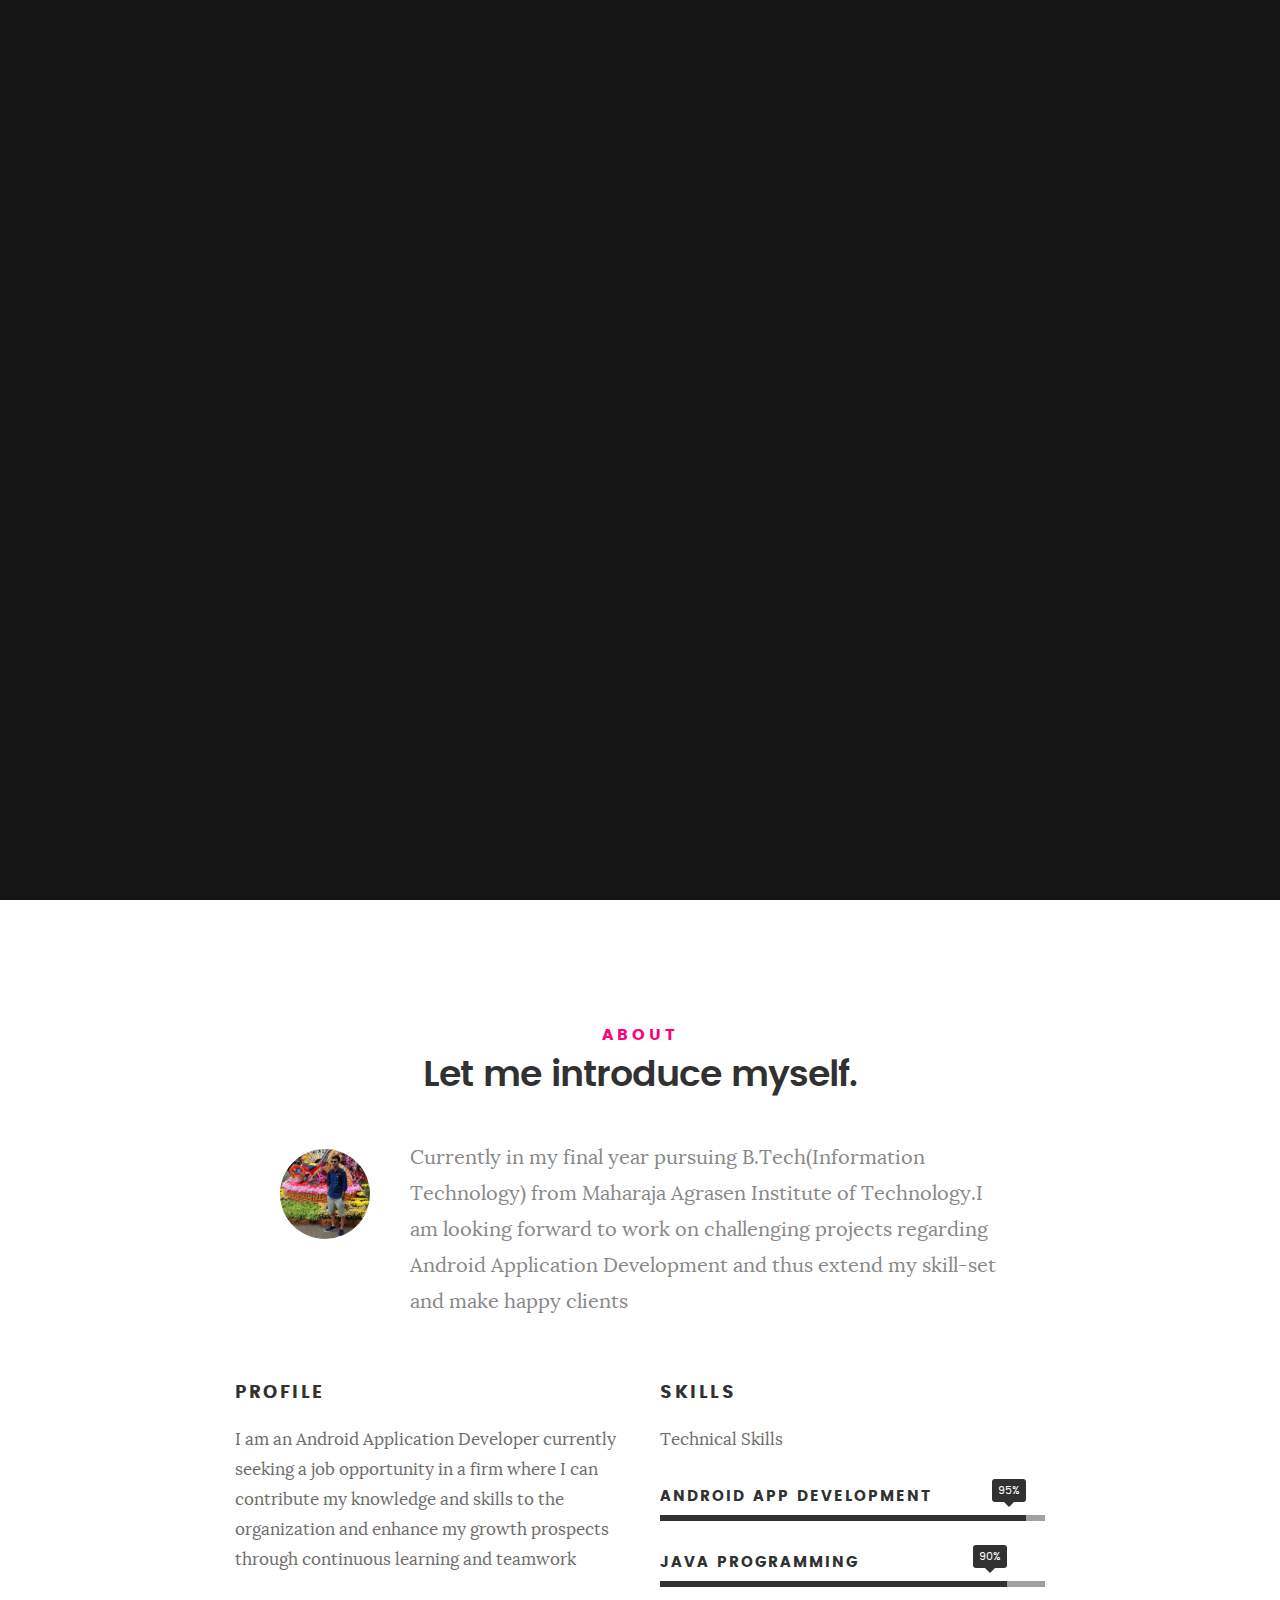
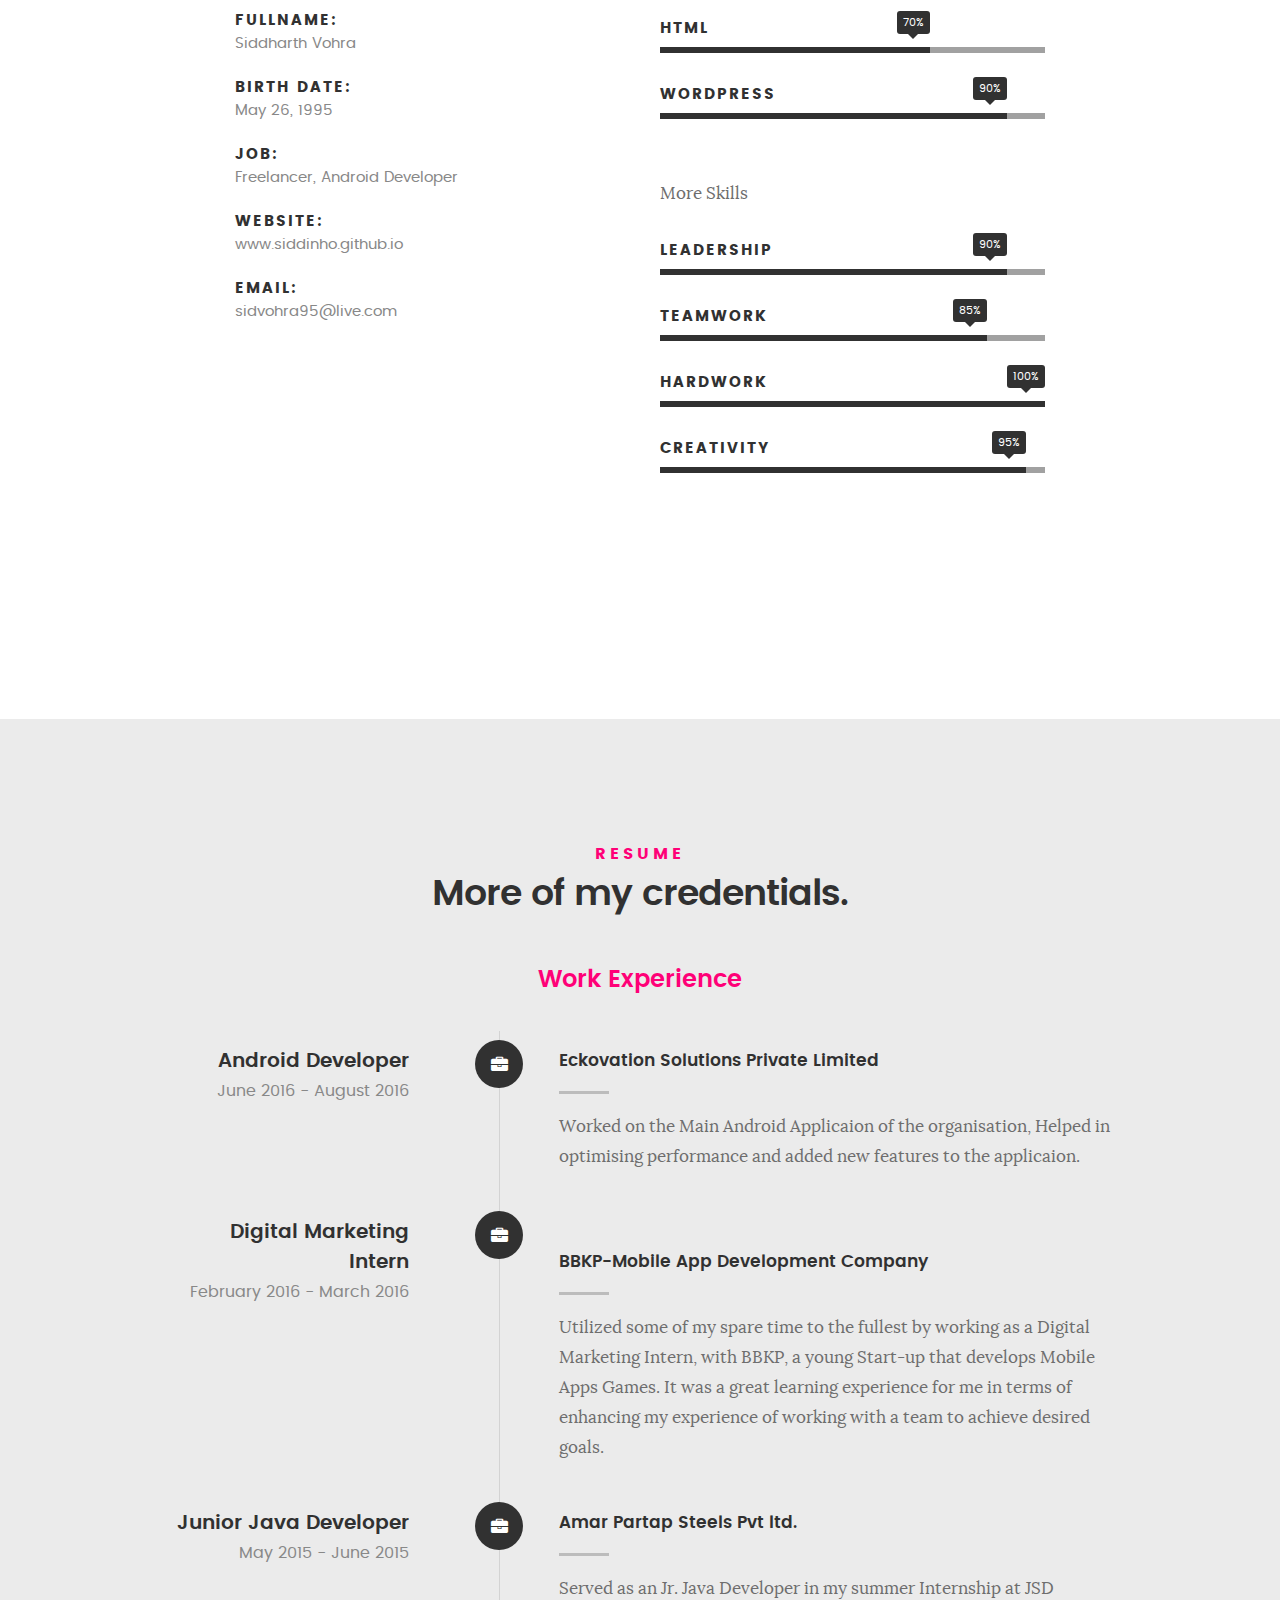
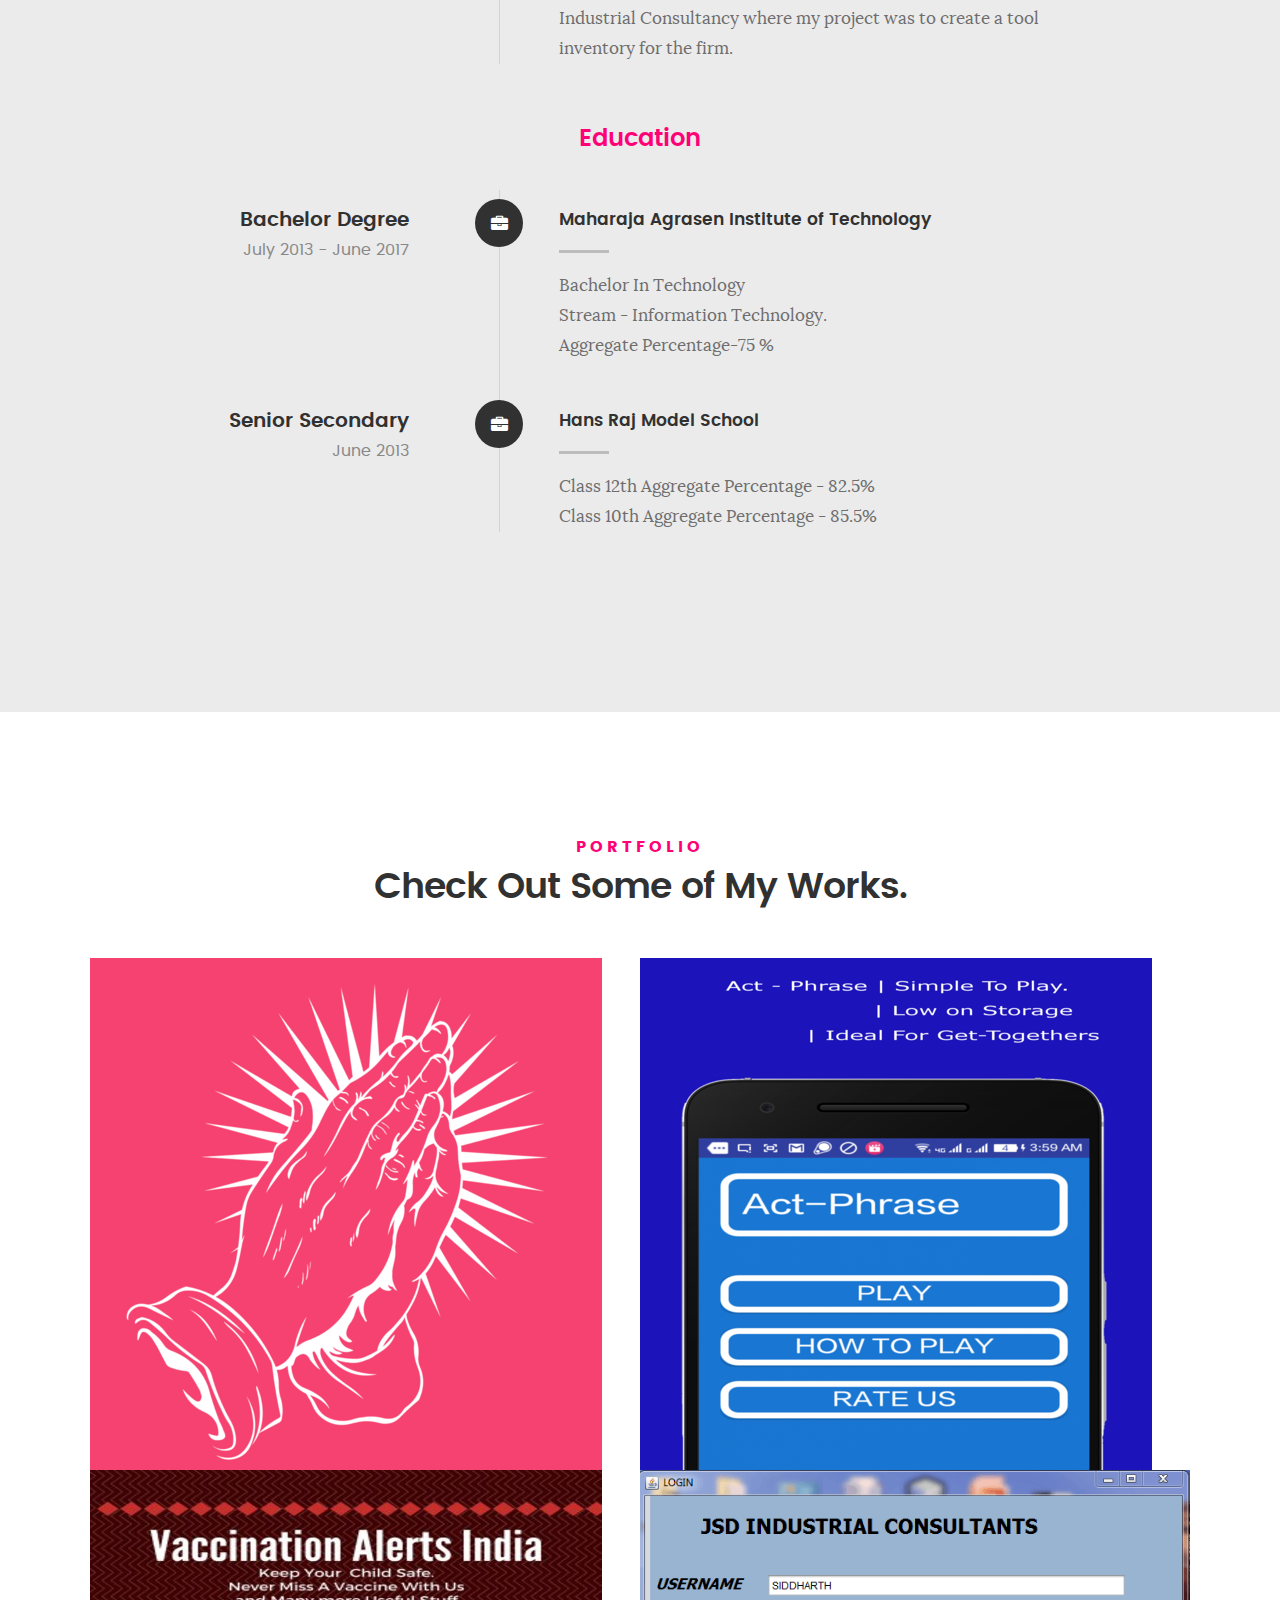
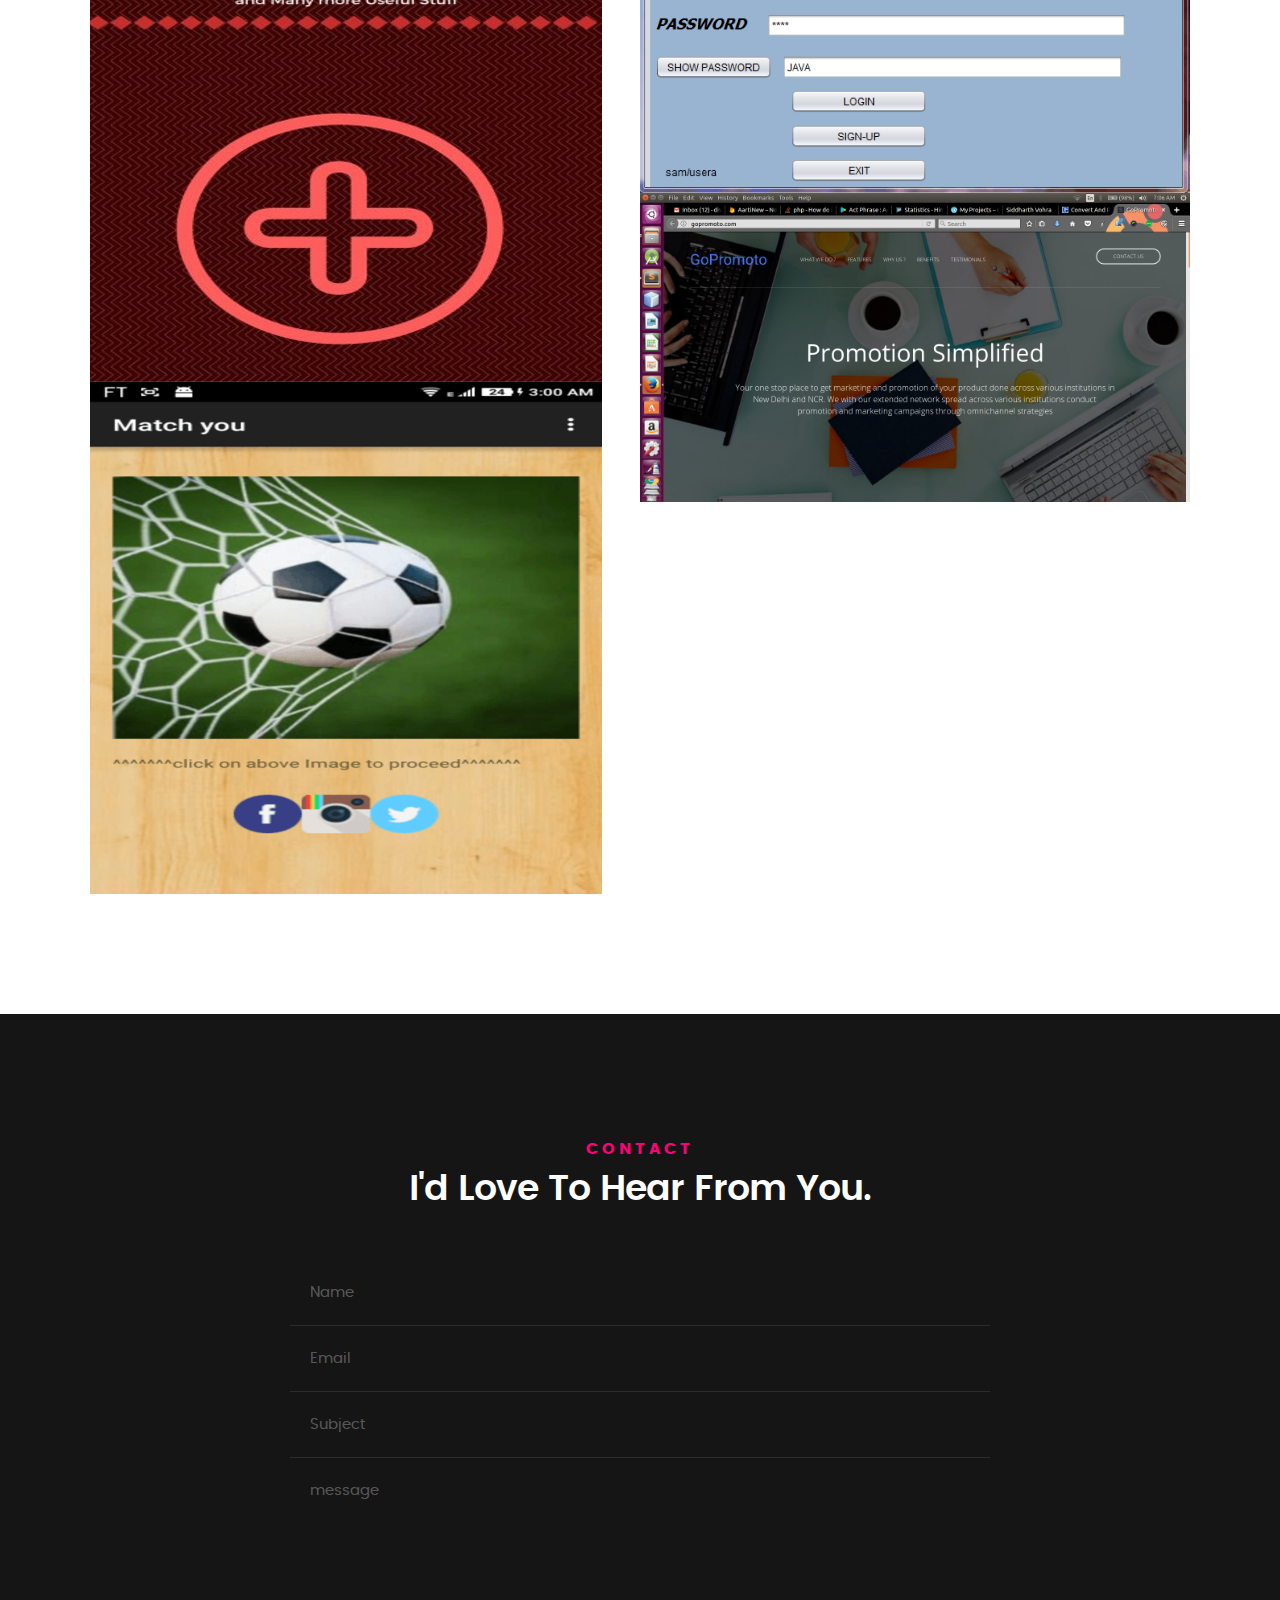
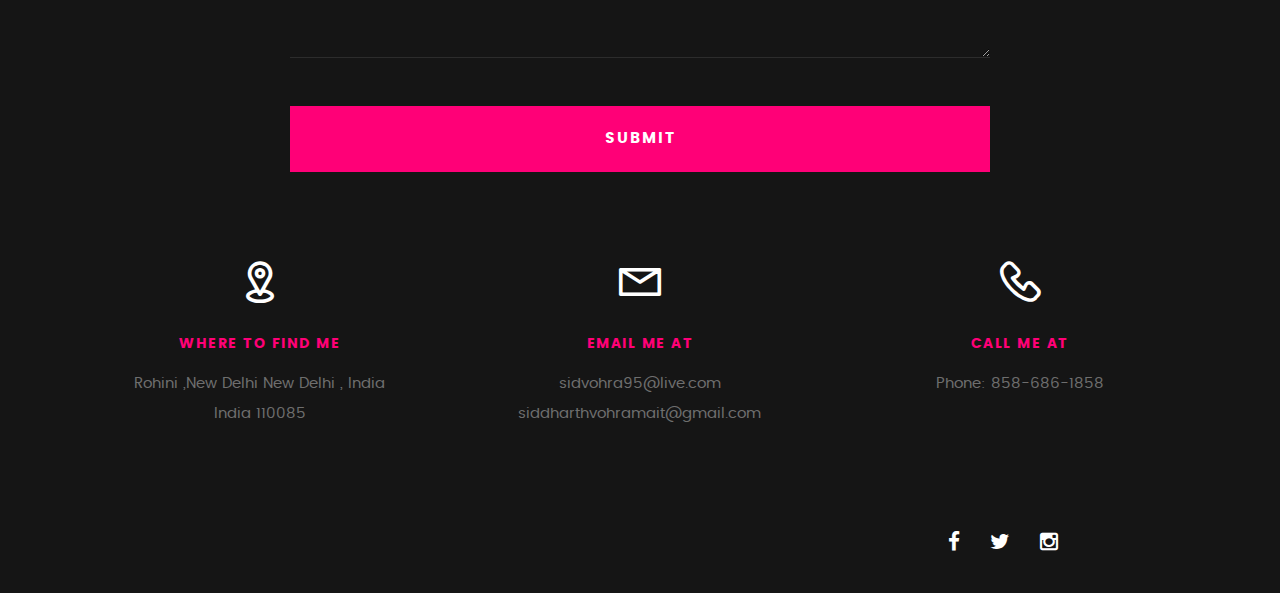
==== commit c112a557: "Website Ready" ====
--- a/index.html
+++ b/index.html
@@ -52,7 +52,7 @@
 						<li><a class="smoothscroll"  href="#about" title="">About</a></li>
 						<li><a class="smoothscroll"  href="#resume" title="">Resume</a></li>
 						<li><a class="smoothscroll"  href="#portfolio" title="">Portfolio</a></li>
-						<li><a class="smoothscroll"  href="#services" title="">Services</a></li>					
+						<!-- <li><a class="smoothscroll"  href="#services" title="">Services</a></li> -->					
 						<li><a class="smoothscroll"  href="#contact" title="">Contact</a></li>	
 						<!-- <li><a href="styles.html" title="">Style Demo</a></li> -->				
 					</ul>
@@ -90,7 +90,7 @@
 
    	<ul class="intro-social">        
          <li><a href="https://www.facebook.com/siddharth.vohra.12" target="_blank"><i class="fa fa-facebook"></i></a></li>
-         <li><a href="#"><i class="fa fa-twitter"></i></a></li>
+         <li><a href="https://twitter.com/BALR_sid" target="_blank"><i class="fa fa-twitter"></i></a></li>
          
          <li><a href="https://www.instagram.com/siddinho/" target="_blank"><i class="fa fa-instagram"></i></a></li>
       </ul> <!-- /intro-social -->      	
@@ -216,13 +216,13 @@
    		</div>
 
    	</div>
-
+<!-- 
    	<div class="row button-section">
    		<div class="col-twelve">
    			<a href="#contact" title="Hire Me" class="button stroke smoothscroll">Hire Me</a>
    			<a href="https://www.slideshare.net/slideshow/embed_code/key/ifIlommsWtWCiu" title="Download CV" class="button button-primary">Download CV</a>
    		</div>   		
-   	</div>
+   	</div> -->
 
    </section> <!-- /process-->    
 
@@ -326,7 +326,7 @@
 
    			<div class="timeline-wrap">
 
-   				<div class="timeline-block">
+   				<!-- <div class="timeline-block">
 
 	   				<div class="timeline-ico">
 	   					<i class="fa fa-briefcase"></i>
@@ -342,7 +342,8 @@
 	   					<p>Lorem ipsum Occaecat do esse ex et dolor culpa nisi ex in magna consectetur nisi cupidatat laboris esse eiusmod deserunt aute do quis velit esse sed Ut proident cupidatat nulla esse cillum laborum occaecat nostrud sit dolor incididunt amet est occaecat nisi.</p>
 	   				</div>
 
-	   			</div> <!-- /timeline-block -->
+	   			</div>  --><!-- /timeline-block -->
+	   			
 
 	   			<div class="timeline-block">
 
@@ -352,12 +353,14 @@
 
 	   				<div class="timeline-header">
 	   					<h3>Bachelor Degree</h3>
-	   					<p>July 2014 - June 2015</p>
+	   					<p>July 2013 - June 2017</p>
 	   				</div>
 
 	   				<div class="timeline-content">
-	   					<h4>State Design University</h4>
-	   					<p>Lorem ipsum Occaecat do esse ex et dolor culpa nisi ex in magna consectetur nisi cupidatat laboris esse eiusmod deserunt aute do quis velit esse sed Ut proident cupidatat nulla esse cillum laborum occaecat nostrud sit dolor incididunt amet est occaecat nisi incididunt.</p>
+	   					<h4>Maharaja Agrasen Institute of Technology </h4>
+	   					<p>Bachelor In Technology <br> 
+	   					Stream - Information Technology.<br>
+	   					Aggregate Percentage-75 %</p>
 	   				</div>
 
 	   			</div> <!-- /timeline-block -->
@@ -369,13 +372,13 @@
 	   				</div>
 
 	   				<div class="timeline-header">
-	   					<h3>Bachelor Degree</h3>
-	   					<p>May 2013 - June 2014</p>
+	   					<h3>Senior Secondary</h3>
+	   					<p>June 2013</p>
 	   				</div>
 
 	   				<div class="timeline-content">
-	   					<h4>Design College</h4>
-	   					<p>Lorem ipsum Occaecat do esse ex et dolor culpa nisi ex in magna consectetur nisi cupidatat laboris esse eiusmod deserunt aute do quis velit esse sed Ut proident cupidatat nulla esse cillum laborum occaecat nostrud sit dolor incididunt amet est occaecat nisi incididunt.</p>
+	   					<h4>Hans Raj Model School</h4>
+	   					<p> Class 12th Aggregate Percentage - 82.5%<br>Class 10th Aggregate Percentage - 85.5%<br></p>
 	   				</div>
 
 	   			</div> <!-- /timeline-block -->
@@ -398,8 +401,8 @@
 
    			<h5>Portfolio</h5>
    			<h1>Check Out Some of My Works.</h1>
-
-   			<p class="lead">Lorem ipsum Do commodo in proident enim in dolor cupidatat adipisicing dolore officia nisi aliqua incididunt Ut veniam lorem ipsum Consectetur ut in in eu do.</p>
+<!-- 
+   			<p class="lead">Lorem ipsum Do commodo in proident enim in dolor cupidatat adipisicing dolore officia nisi aliqua incididunt Ut veniam lorem ipsum Consectetur ut in in eu do.</p> -->
 
    		</div>   		
    	</div> <!-- /section-intro--> 
@@ -413,13 +416,13 @@
 
 	         	<div class="bgrid folio-item">
 	               <div class="item-wrap">
-	               	<img src="images/portfolio/liberty.jpg" alt="Liberty">
+	               	<img src="images/portfolio/imgIcon.png" alt="Devotional Android Application">
 	                  <a href="#modal-01" class="overlay">	                  	           
 	                     <div class="folio-item-table">
 	                     	<div class="folio-item-cell">
-		     					       <h3 class="folio-title">Liberty</h3>	     					    
+		     					       <h3 class="folio-title">Devotional Video Android Application</h3>	     					    
 		     					    	 <span class="folio-types">
-		     					       	  Graphic Design
+		     					       	  Android Appliation Development
 		     					       </span>
 		     					   </div>	                      	
 	                     </div>                    
@@ -429,13 +432,13 @@
 
 	        		<div class="bgrid folio-item">
 	               <div class="item-wrap">
-	               	<img src="images/portfolio/shutterbug.jpg" alt="Shutterbug">
+	               	<img src="images/portfolio/catchphrase.png" alt="Act-Phrase Game">
 	               	<a href="#modal-02" class="overlay">              		                  
 	                     <div class="folio-item-table">
 	                     	<div class="folio-item-cell">
-	                     		<h3 class="folio-title">Shutterbug</h3>	     					    
+	                     		<h3 class="folio-title">Act-Phrase - Simple Android Game</h3>	     					    
 		     					    	<span class="folio-types">
-		     					       	  Web Design
+		     					       	  Android Application Development
 		     					      </span>		     		
 		     					   </div> 	                      	
 	                     </div>                    
@@ -445,13 +448,13 @@
 
 	            <div class="bgrid folio-item">
 	               <div class="item-wrap">
-	               	<img src="images/portfolio/clouds.jpg"alt="Clouds">
+	               	<img src="images/portfolio/vacci.jpg"alt="Vaccination Alerts">
 	                  <a href="#modal-03" class="overlay">             		                  
 	                     <div class="folio-item-table">
 	                     	<div class="folio-item-cell">
-	                     		<h3 class="folio-title">Clouds</h3>	     					    
+	                     		<h3 class="folio-title">Vaccination Alerts - Android Application</h3>	     					    
 		     					    	<span class="folio-types">
-		     					       	  Web Design
+		     					       	  Android Application Development
 		     					      </span>		     		
 		     					   </div> 	                      	
 	                     </div>                    
@@ -461,13 +464,13 @@
 
 	            <div class="bgrid folio-item">
 	               <div class="item-wrap">
-	               	<img src="images/portfolio/beetle.jpg" alt="Beetle">
+	               	<img src="images/portfolio/capture1.png" alt="Tool Inventory">
 	                  <a href="#modal-04" class="overlay">                  	                 
 	                     <div class="folio-item-table">
 	                     	<div class="folio-item-cell">
-	                     		<h3 class="folio-title">Beetle</h3>	     					    
+	                     		<h3 class="folio-title">JAVA Based Tool Inventory</h3>	     					    
 		     					    	<span class="folio-types">
-		     					       	  Branding
+		     					       	  JAVA Programming
 		     					      </span>		     		
 		     					   </div>  	                      	
 	                     </div>                    
@@ -477,11 +480,11 @@
 
 	        		<div class="bgrid folio-item">
 	               <div class="item-wrap">
-	               	<img src="images/portfolio/lighthouse.jpg" alt="Lighthouse">
+	               	<img src="images/portfolio/gopromoto.png" alt="Go-Promoto Website">
 	                  <a href="#modal-05" class="overlay">             		                  
 	                     <div class="folio-item-table">
 	                     	<div class="folio-item-cell">
-	                     		<h3 class="folio-title">Lighthouse</h3>	     					    
+	                     		<h3 class="folio-title">Go-Promoto Website</h3>	     					    
 		     					    	<span class="folio-types">
 		     					       	  Web Development
 		     					      </span>		     		
@@ -493,13 +496,13 @@
 
 	            <div class="bgrid folio-item">
 	               <div class="item-wrap">
-	               	<img src="images/portfolio/salad.jpg" alt="Salad">
+	               	<img src="images/portfolio/matchyou.png" alt="Match You Android Application">
 	                  <a href="#modal-06" class="overlay">
 	                     <div class="folio-item-table">
 	                     	<div class="folio-item-cell">
-	                     		<h3 class="folio-title">Salad</h3>	     					    
+	                     		<h3 class="folio-title">Match You -Android Application</h3>	     					    
 		     					    	<span class="folio-types">
-		     					       	  Branding
+		     					       	  Android Application
 		     					      </span>		     		
 		     					   </div>	                      	
 	                     </div>                    
@@ -512,118 +515,118 @@
 	            <div id="modal-01" class="popup-modal slider mfp-hide">	
 
 				     	<div class="media">
-				     		<img src="images/portfolio/modals/m-liberty.jpg" alt="" />
+				     		<img src="images/portfolio/modals/imgIcon.png" alt="" />
 				     	</div>      	
 
 					   <div class="description-box">
-					      <h4>Liberty</h4>		      
-					      <p>Proin gravida nibh vel velit auctor aliquet. Aenean sollicitudin, lorem quis bibendum auctor, nisi elit consequat ipsum, nec sagittis sem nibh id elit.</p>
+					      <h4>Devotional Video Android Application</h4>		      
+					      <p>Developed an Android Application for Elderly People which helps them listen to their favourite devotional songs such as Aartis , Bhajans etc at ease.<br>Salient Features of The Application-<br>-Works Offline as well.<br>-New Songs Added Everyday.<br>-Easy Download option for certain Videos.<br>-Currently having 100+ Active Installs.<br>-Contains Live Streams of Various Famous Temples</p>
+
+					      <div class="categories">Android Application</div>			               
+					   </div>
+
+			         <div class="link-box">
+			            <a href="https://play.google.com/store/apps/details?id=com.gopromoto1.siddharth.divinity&hl=en" target="_blank">View On Play Store</a>
+					      <a href="#" class="popup-modal-dismiss">Close</a>
+			         </div>		      
+
+				   </div> <!-- /modal-01 -->
+
+				   <div id="modal-02" class="popup-modal slider mfp-hide">	
+
+				     	<div class="media">
+				     		<img src="images/portfolio/modals/catchphrase.png" alt="" />
+				     	</div>      	
+
+					   <div class="description-box">
+					      <h4>Act-Phrase - Simple Android Game</h4>		      
+					      <p>Act Phrase | Simple Game | Ideal for Parties | Fun | Low Storage. <br>Easy to Play. <br>Act-Phrase is a simple game that you can play at any get-together. Connect with each other and get the party started.</p>
+
+					      <div class="categories">Android Application Development</div>			               
+					   </div>
+
+			         <div class="link-box">
+			            <a href="https://play.google.com/store/apps/details?id=com.gopromoto.siddharth.act_phrase&hl=en" target="_blank">View on Play Store</a>
+					      <a href="#" class="popup-modal-dismiss">Close</a>
+			         </div>		      
+
+				   </div> <!-- /modal-02 -->
+
+				   <div id="modal-03" class="popup-modal slider mfp-hide">	
+
+				     	<div class="media">
+				     		<img src="images/portfolio/modals/vacci.jpg" alt="" />
+				     	</div>      	
+
+					   <div class="description-box">
+					      <h4>Vaccination Alerts Android Application</h4>		      
+					      <p>The Most Simple way to get to know when next vaccination is due download the app – Vaccination Alerts. It will give you an alert/Reminder your kid’s vaccination is due on your smartphone.</p>
+
+					      <div class="categories">Android Application Development</div>			               
+					   </div>
+
+			         <div class="link-box">
+			            <a href="https://connectwithsid.wordpress.com/my-projects/" target="_blank">Details</a>
+					      <a href="#" class="popup-modal-dismiss">Close</a>
+			         </div>		      
+
+				   </div> <!-- /modal-03 -->
+
+				   <div id="modal-04" class="popup-modal slider mfp-hide">	
+
+				     	<div class="media">
+				     		<img src="images/portfolio/modals/capture1.png" alt="" />
+				     	</div>      	
+
+					   <div class="description-box">
+					      <h4>JAVA Based Tool - Inventory</h4>		      
+					      <p>Developed a Tool Inventory for a firm named Amar Partap Steels Pvt Ltd..This Software was made using Java Programming Language and with the help of of Java DataBase Connectivity and Swings as provided with Java.<br>The Database for the details of the tools was monitored and optimized using SQL and other Relational Database Schemes.</p>
+
+					      <div class="categories">Java Programming</div>			               
+					   </div>
+
+			         <div class="link-box">
+			            <a href="https://connectwithsid.wordpress.com/my-projects/" target="_blank">Details</a>
+					      <a href="#" class="popup-modal-dismiss">Close</a>
+			         </div>		      
+
+				   </div> <!-- /modal-04 -->
+
+				   <div id="modal-05" class="popup-modal slider mfp-hide">	
+
+				     	<div class="media">
+				     		<img src="images/portfolio/modals/gopromoto.png" alt="" />
+				     	</div>      	
+
+					   <div class="description-box">
+					      <h4>Go-Promoto Website</h4>		      
+					      <p>Developed a website from scratch for my very own venture named Go-Promoto.com </p>
 
 					      <div class="categories">Web Development</div>			               
 					   </div>
 
 			         <div class="link-box">
-			            <a href="http://www.behance.net">Details</a>
+			            <a href="http://gopromoto.com/" target="_blank">View Website</a>
 					      <a href="#" class="popup-modal-dismiss">Close</a>
 			         </div>		      
 
-				   </div> <!-- /modal-01 -->
-
-				   <div id="modal-02" class="popup-modal slider mfp-hide">	
+				   </div> <!-- /modal-05 -->
+
+				   <div id="modal-06" class="popup-modal slider mfp-hide">	
 
 				     	<div class="media">
-				     		<img src="images/portfolio/modals/m-shutterbug.jpg" alt="" />
+				     		<img src="images/portfolio/modals/matchyou.png" alt="" />
 				     	</div>      	
 
 					   <div class="description-box">
-					      <h4>Shutterbug</h4>		      
-					      <p>Proin gravida nibh vel velit auctor aliquet. Aenean sollicitudin, lorem quis bibendum auctor, nisi elit consequat ipsum, nec sagittis sem nibh id elit.</p>
-
-					      <div class="categories">Web Design</div>			               
-					   </div>
-
-			         <div class="link-box">
-			            <a href="http://www.behance.net">Details</a>
-					      <a href="#" class="popup-modal-dismiss">Close</a>
-			         </div>		      
-
-				   </div> <!-- /modal-02 -->
-
-				   <div id="modal-03" class="popup-modal slider mfp-hide">	
-
-				     	<div class="media">
-				     		<img src="images/portfolio/modals/m-clouds.jpg" alt="" />
-				     	</div>      	
-
-					   <div class="description-box">
-					      <h4>Clouds</h4>		      
-					      <p>Proin gravida nibh vel velit auctor aliquet. Aenean sollicitudin, lorem quis bibendum auctor, nisi elit consequat ipsum, nec sagittis sem nibh id elit.</p>
-
-					      <div class="categories">Web Design</div>			               
-					   </div>
-
-			         <div class="link-box">
-			            <a href="http://www.behance.net">Details</a>
-					      <a href="#" class="popup-modal-dismiss">Close</a>
-			         </div>		      
-
-				   </div> <!-- /modal-03 -->
-
-				   <div id="modal-04" class="popup-modal slider mfp-hide">	
-
-				     	<div class="media">
-				     		<img src="images/portfolio/modals/m-beetle.jpg" alt="" />
-				     	</div>      	
-
-					   <div class="description-box">
-					      <h4>Beetle</h4>		      
-					      <p>Proin gravida nibh vel velit auctor aliquet. Aenean sollicitudin, lorem quis bibendum auctor, nisi elit consequat ipsum, nec sagittis sem nibh id elit.</p>
+					      <h4>Match You - Android Application </h4>		      
+					      <p>Developed an Android Application which can help connect various football players with each other,organize matches,tournaments within themselves at their preferred location at their preferred time.This application will act as a dedicated medium to post and get matches .One Stop Place to get you on the Field,Scoring 🙂</p>
 
 					      <div class="categories">Branding</div>			               
 					   </div>
 
 			         <div class="link-box">
-			            <a href="http://www.behance.net">Details</a>
-					      <a href="#" class="popup-modal-dismiss">Close</a>
-			         </div>		      
-
-				   </div> <!-- /modal-04 -->
-
-				   <div id="modal-05" class="popup-modal slider mfp-hide">	
-
-				     	<div class="media">
-				     		<img src="images/portfolio/modals/m-lighthouse.jpg" alt="" />
-				     	</div>      	
-
-					   <div class="description-box">
-					      <h4>Lighthouse</h4>		      
-					      <p>Proin gravida nibh vel velit auctor aliquet. Aenean sollicitudin, lorem quis bibendum auctor, nisi elit consequat ipsum, nec sagittis sem nibh id elit.</p>
-
-					      <div class="categories">Web Development</div>			               
-					   </div>
-
-			         <div class="link-box">
-			            <a href="http://www.behance.net">Details</a>
-					      <a href="#" class="popup-modal-dismiss">Close</a>
-			         </div>		      
-
-				   </div> <!-- /modal-05 -->
-
-				   <div id="modal-06" class="popup-modal slider mfp-hide">	
-
-				     	<div class="media">
-				     		<img src="images/portfolio/modals/m-salad.jpg" alt="" />
-				     	</div>      	
-
-					   <div class="description-box">
-					      <h4>Salad</h4>		      
-					      <p>Proin gravida nibh vel velit auctor aliquet. Aenean sollicitudin, lorem quis bibendum auctor, nisi elit consequat ipsum, nec sagittis sem nibh id elit.</p>
-
-					      <div class="categories">Branding</div>			               
-					   </div>
-
-			         <div class="link-box">
-			            <a href="http://www.behance.net">Details</a>
+			            <a href="https://connectwithsid.wordpress.com/my-projects/" target="_blank">Details</a>
 					      <a href="#" class="popup-modal-dismiss">Close</a>
 			         </div>		      
 
@@ -641,9 +644,7 @@
 		
 	</section> <!-- /portfolio --> 
 
-
-	<!-- CTA Section
-   ================================================== -->
+<!-- 
 	<section id="cta" class="grey-section">
 
    	<div class="row cta-content">
@@ -655,7 +656,7 @@
 		      <p class="lead">
 		      Looking for an awesome and reliable webhosting? Try <a href="http://www.dreamhost.com/r.cgi?287326|STYLESHOUT"><span>DreamHost</span></a>.
 				Get <span>$50 off</span> when you sign up with the promocode <span>styleshout</span>. 
-				<!-- Simply type	the promocode in the box labeled “Promo Code” when placing your order. -->	
+					
 				</p>
 
 				<div class="action">
@@ -664,253 +665,24 @@
 
    		</div>
 
-   	</div> <!-- /cta-content -->
-
-   </section> <!-- /cta --> 
+   	</div> 
+
+   </section> -->  
+
+
 
 	
-	<!-- services Section
-   ================================================== -->
-	<section id="services">
-
-		<div class="overlay"></div>
+   <!-- contact
+   ================================================== -->
+	<section id="contact">
 
 		<div class="row section-intro">
    		<div class="col-twelve">
 
-   			<h5>Services</h5>
-   			<h1>What Can I Do For You?</h1>
-
-   			<p class="lead">Lorem ipsum Do commodo in proident enim in dolor cupidatat adipisicing dolore officia nisi aliqua incididunt Ut veniam lorem ipsum Consectetur ut in in eu do.</p>
-
-   		</div>   		
-   	</div> <!-- /section-intro -->
-
-   	<div class="row services-content">
-
-   		<div id="owl-slider" class="owl-carousel services-list">
-
-	      	<div class="service">	
-
-	      		<span class="icon"><i class="icon-earth"></i></span>            
-
-	            <div class="service-content">	
-
-	            	 <h3>Webdesign</h3>
-
-		            <p class="desc">Sed ut perspiciatis unde omnis iste natus error sit voluptatem accusantium doloremque laudantium, totam rem aperiam, eaque ipsa quae ab illo inventore veritatis et quasi architecto beatae vitae dicta sunt explicabo. Nemo enim ipsam voluptatem quia voluptas sit aspernatur aut odit aut fugit.
-	         		</p>
-	         		
-	         	</div> 	         	 
-
-				</div> <!-- /service -->
-
-				<div class="service">	
-
-					<span class="icon"><i class="icon-window"></i></span>                          
-
-	            <div class="service-content">	
-
-	            	<h3>Web Development</h3>  
-
-		            <p class="desc">Sed ut perspiciatis unde omnis iste natus error sit voluptatem accusantium doloremque laudantium, totam rem aperiam, eaque ipsa quae ab illo inventore veritatis et quasi architecto beatae vitae dicta sunt explicabo. Nemo enim ipsam voluptatem quia voluptas sit aspernatur aut odit aut fugit.
-	         		</p>
-
-	            </div>	                          
-
-			   </div> <!-- /service -->
-
-			   <div class="service">
-
-			   	<span class="icon"><i class="icon-paint-brush"></i></span>		            
-
-	            <div class="service-content">
-
-	            	<h3>Branding</h3>
-
-		            <p class="desc">Sed ut perspiciatis unde omnis iste natus error sit voluptatem accusantium doloremque laudantium, totam rem aperiam, eaque ipsa quae ab illo inventore veritatis et quasi architecto beatae vitae dicta sunt explicabo. Nemo enim ipsam voluptatem quia voluptas sit aspernatur aut odit aut fugit.
-	        			</p> 
-
-	            </div> 	            	               
-
-			   </div> <!-- /service -->
-
-				<div class="service">
-
-					<span class="icon"><i class="icon-toggles"></i></span>	              
-
-	            <div class="service-content">
-
-	            	<h3>UI/UX Design</h3>
-
-		            <p class="desc">Sed ut perspiciatis unde omnis iste natus error sit voluptatem accusantium doloremque laudantium, totam rem aperiam, eaque ipsa quae ab illo inventore veritatis et quasi architecto beatae vitae dicta sunt explicabo. Nemo enim ipsam voluptatem quia voluptas sit aspernatur aut odit aut fugit.
-	         		</p> 
-	         		
-	            </div>                
-
-				</div> <!-- /service -->
-
-			   <div class="service">
-
-			   	<span class="icon"><i class="icon-image"></i></span>	            
-
-	            <div class="service-content">
-
-	            	<h3>Graphics Design</h3>
-
-		            <p class="desc">Sed ut perspiciatis unde omnis iste natus error sit voluptatem accusantium doloremque laudantium, totam rem aperiam, eaque ipsa quae ab illo inventore veritatis et quasi architecto beatae vitae dicta sunt explicabo. Nemo enim ipsam voluptatem quia voluptas sit aspernatur aut odit aut fugit.
-	        			</p> 
-
-	            </div>	               
-
-			   </div> <!-- /service -->
-
-			   <div class="service">
-
-			   	<span class="icon"><i class="icon-chat"></i></span>	   	           
-
-	            <div class="service-content">
-
-	            	 <h3>Consultancy</h3>
-
-		            <p class="desc">Sed ut perspiciatis unde omnis iste natus error sit voluptatem accusantium doloremque laudantium, totam rem aperiam, eaque ipsa quae ab illo inventore veritatis et quasi architecto beatae vitae dicta sunt explicabo. Nemo enim ipsam voluptatem quia voluptas sit aspernatur aut odit aut fugit.
-	        			</p> 
-	        			
-	            </div>	               
-
-			   </div> <!-- /service -->
-
-	      </div> <!-- /services-list -->
-   		
-   	</div> <!-- /services-content -->
-		
-	</section> <!-- /services -->	
-
-
-	<!-- stats Section
-   ================================================== -->
-	<section id="stats" class="count-up">
-
-		<div class="row">
-			<div class="col-twelve">
-
-				<div class="block-1-6 block-s-1-3 block-tab-1-2 block-mob-full stats-list">
-
-					<div class="bgrid stat">
-
-						<div class="icon-part">
-							<i class="icon-pencil-ruler"></i>
-						</div>
-
-						<h3 class="stat-count">
-							1500
-						</h3>
-
-						<h5 class="stat-title">
-							Projects Completed
-						</h5>
-
-					</div> <!-- /stat -->					
-
-					<div class="bgrid stat">
-
-						<div class="icon-part">
-							<i class="icon-users"></i>
-						</div>
-
-						<h3 class="stat-count">
-							900
-						</h3>
-
-						<h5 class="stat-title">
-							Happy Clients
-						</h5>
-
-					</div> <!-- /stat -->
-
-					<div class="bgrid stat">
-
-						<div class="icon-part">
-							<i class="icon-badge"></i>
-						</div>
-
-						<h3 class="stat-count">
-							200
-						</h3>
-
-						<h5 class="stat-title">
-							Awards Received
-						</h5>
-
-					</div> <!-- /stat -->									
-
-					<div class="bgrid stat">
-
-						<div class="icon-part">
-							<i class="icon-light-bulb"></i>
-						</div>
-
-						<h3 class="stat-count">
-							120
-						</h3>
-
-						<h5 class="stat-title">
-							Crazy Ideas
-						</h5>
-
-					</div> <!-- /stat -->
-
-					<div class="bgrid stat">
-
-						<div class="icon-part">
-							<i class="icon-cup"></i>
-						</div>
-
-						<h3 class="stat-count">
-							1500
-						</h3>
-
-						<h5 class="stat-title">
-							Coffee Cups
-						</h5>
-
-					</div> <!-- /stat -->
-
-					<div class="bgrid stat">
-
-						<div class="icon-part">
-							<i class="icon-clock"></i>
-						</div>
-
-						<h3 class="stat-count">
-							7200
-						</h3>
-
-						<h5 class="stat-title">
-							Hours
-						</h5>
-
-					</div> <!-- /stat -->
-
-				</div> <!-- /stats-list -->
-
-			</div> <!-- /twelve -->
-		</div> <!-- /row -->
-
-	</section> <!-- /stats -->
-
-	
-   <!-- contact
-   ================================================== -->
-	<section id="contact">
-
-		<div class="row section-intro">
-   		<div class="col-twelve">
-
    			<h5>Contact</h5>
    			<h1>I'd Love To Hear From You.</h1>
-
-   			<p class="lead">Lorem ipsum Do commodo in proident enim in dolor cupidatat adipisicing dolore officia nisi aliqua incididunt Ut veniam lorem ipsum Consectetur ut in in eu do.</p>
+<!-- 
+   			<p class="lead">Lorem ipsum Do commodo in proident enim in dolor cupidatat adipisicing dolore officia nisi aliqua incididunt Ut veniam lorem ipsum Consectetur ut in in eu do.</p> -->
 
    		</div> 
    	</div> <!-- /section-intro -->
@@ -973,9 +745,9 @@
    			<h5>Where to find me</h5>
 
    			<p>
-            1600 Amphitheatre Parkway<br>
-            Mountain View, CA<br>
-            94043 US
+            Rohini ,New Delhi
+            New Delhi , India<br>
+            India 110085
             </p>
 
    		</div>
@@ -988,9 +760,8 @@
 
    			<h5>Email Me At</h5>
 
-   			<p>someone@kardswebsite.com<br>
-			   	info@kardswebsite.com			     
-			   </p>
+   			<p>sidvohra95@live.com<br>
+			   	siddharthvohramait@gmail.com</p>
 
    		</div>
 
@@ -1002,10 +773,8 @@
 
    			<h5>Call Me At</h5>
 
-   			<p>Phone: (+63) 555 1212<br>
-			   	Mobile: (+63) 555 0100<br>
-			     	Fax: (+63) 555 0101
-			   </p>
+   			<p>Phone: 858-686-1858<br>
+			   	</p>
 
    		</div>
    		
@@ -1023,21 +792,14 @@
      		<div class="col-six tab-full pull-right social">
 
      			<ul class="footer-social">        
-			      <li><a href="#"><i class="fa fa-facebook"></i></a></li>
-			      <li><a href="#"><i class="fa fa-behance"></i></a></li>
-			      <li><a href="#"><i class="fa fa-twitter"></i></a></li>
-			      <li><a href="#"><i class="fa fa-dribbble"></i></a></li>
-			      <li><a href="#"><i class="fa fa-instagram"></i></a></li>
+			      <li><a href="https://www.facebook.com/siddharth.vohra.12" target="_blank"><i class="fa fa-facebook"></i></a></li>
+			      <li><a href="https://twitter.com/BALR_sid" target="_blank"><i class="fa fa-twitter"></i></a></li>
+			      <li><a href="https://www.instagram.com/siddinho/?hl=en" target="_blank"><i class="fa fa-instagram"></i></a></li>
 			   </ul> 
 	      		
 	      </div>
 
-      	<div class="col-six tab-full">
-	      	<div class="copyright">
-		        	<span>© Copyright Kards 2016.</span> 
-		        	<span>Design by <a href="http://www.styleshout.com/">styleshout</a></span>	         	
-		         </div>		                  
-	      	</div>
+      
 
 	      	<div id="go-top">
 		         <a class="smoothscroll" title="Back to Top" href="#top"><i class="fa fa-long-arrow-up"></i></a>
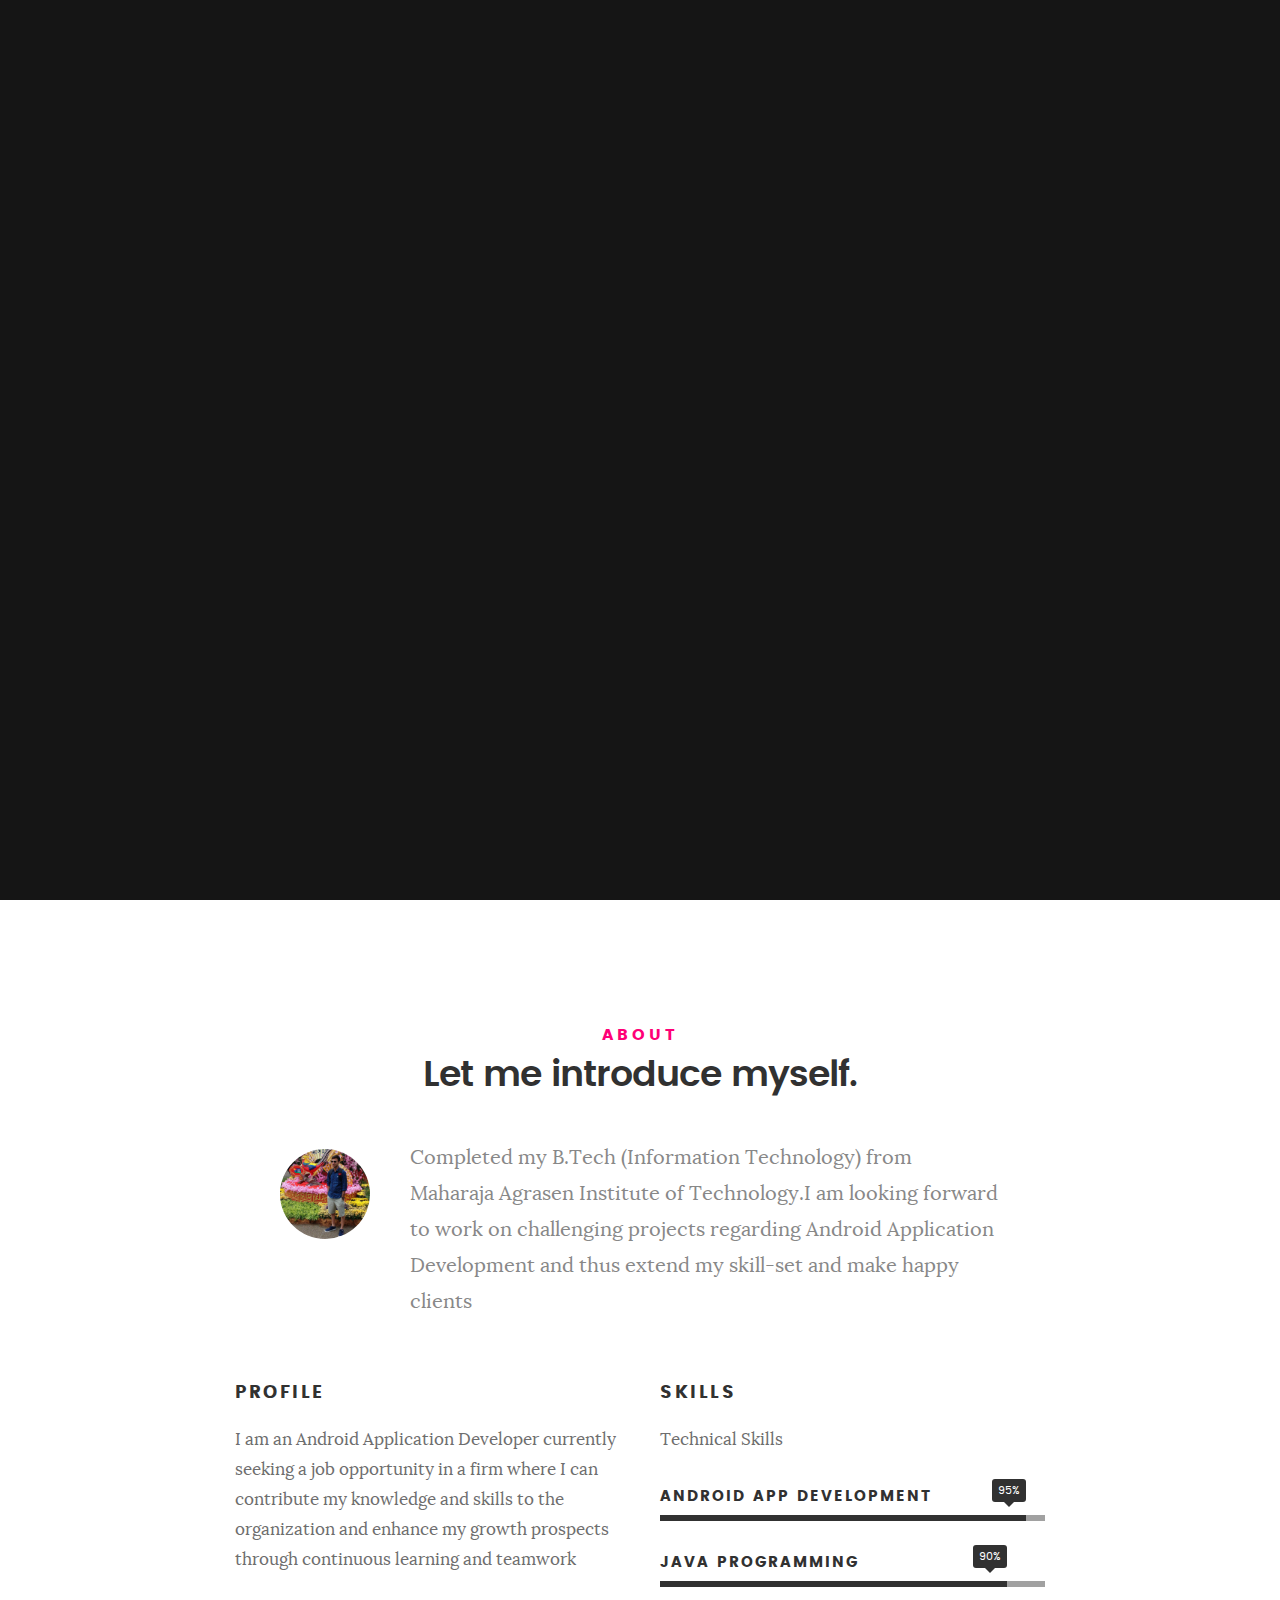
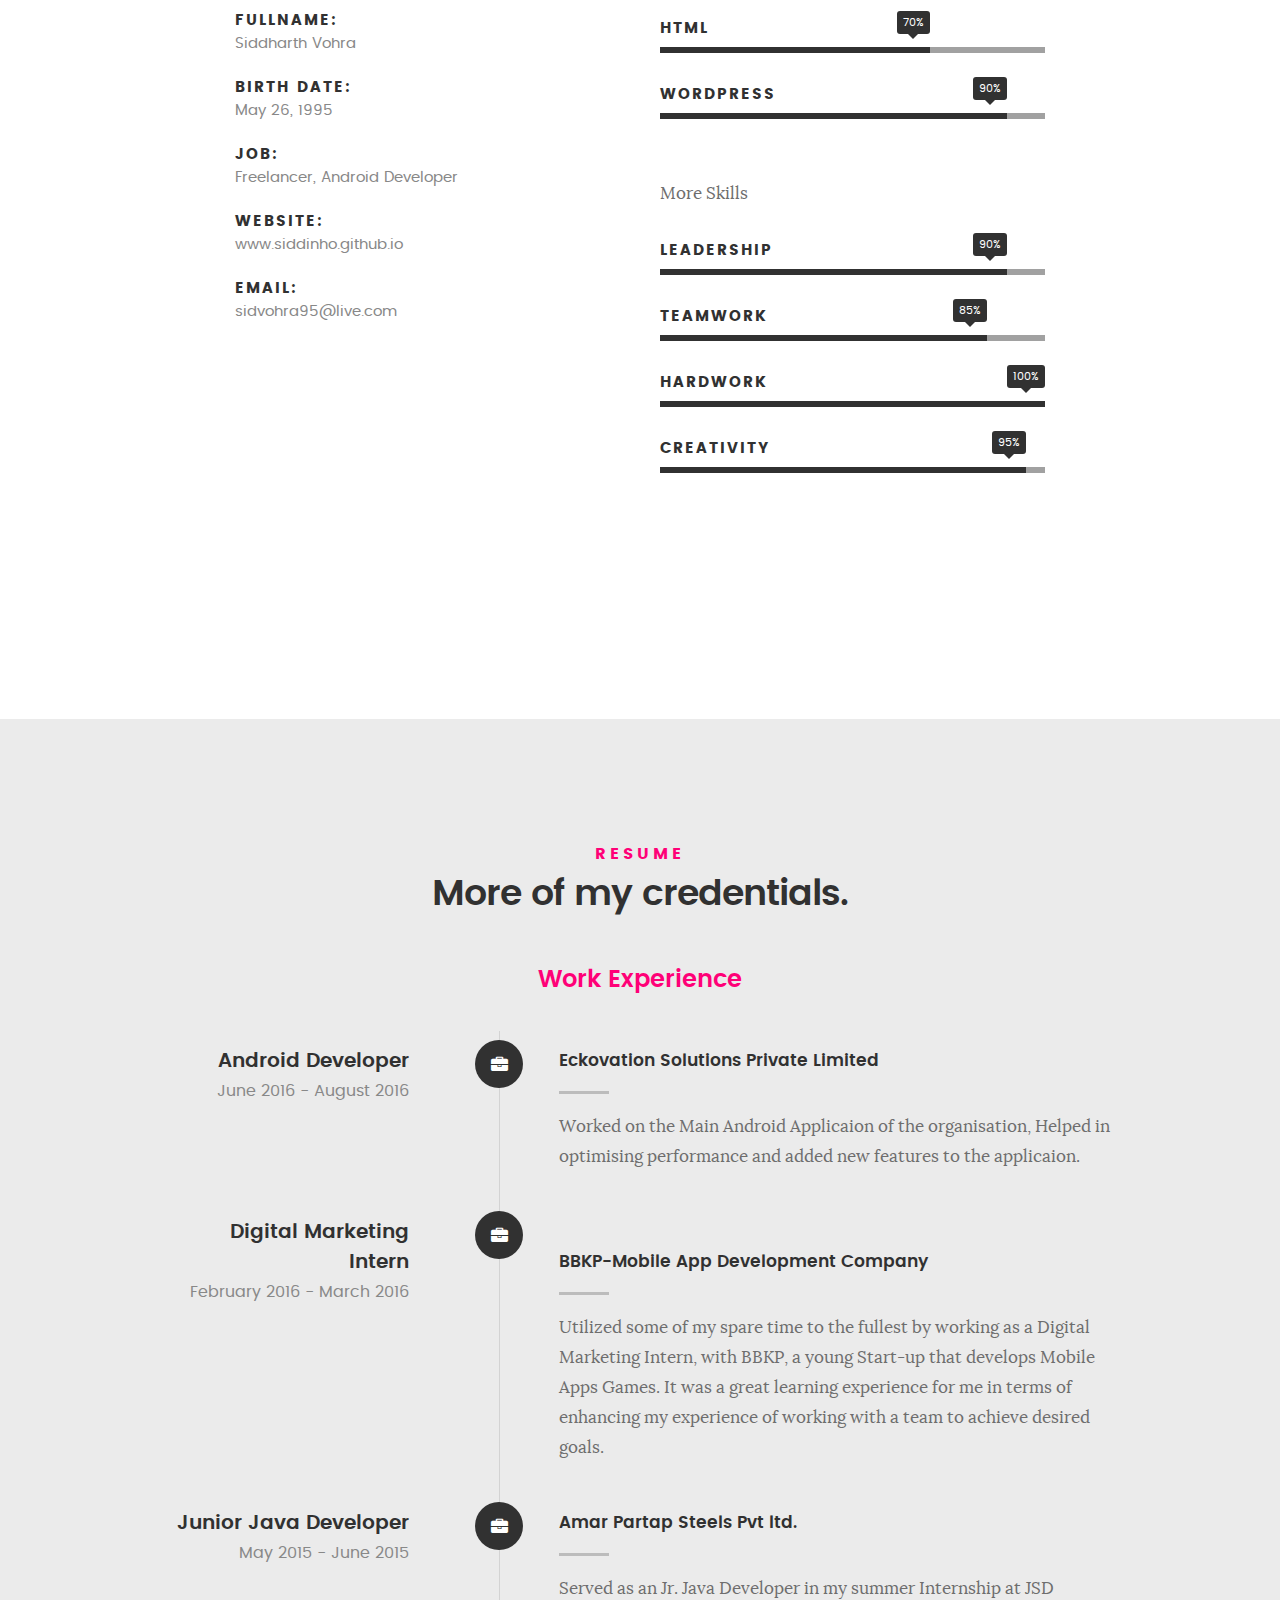
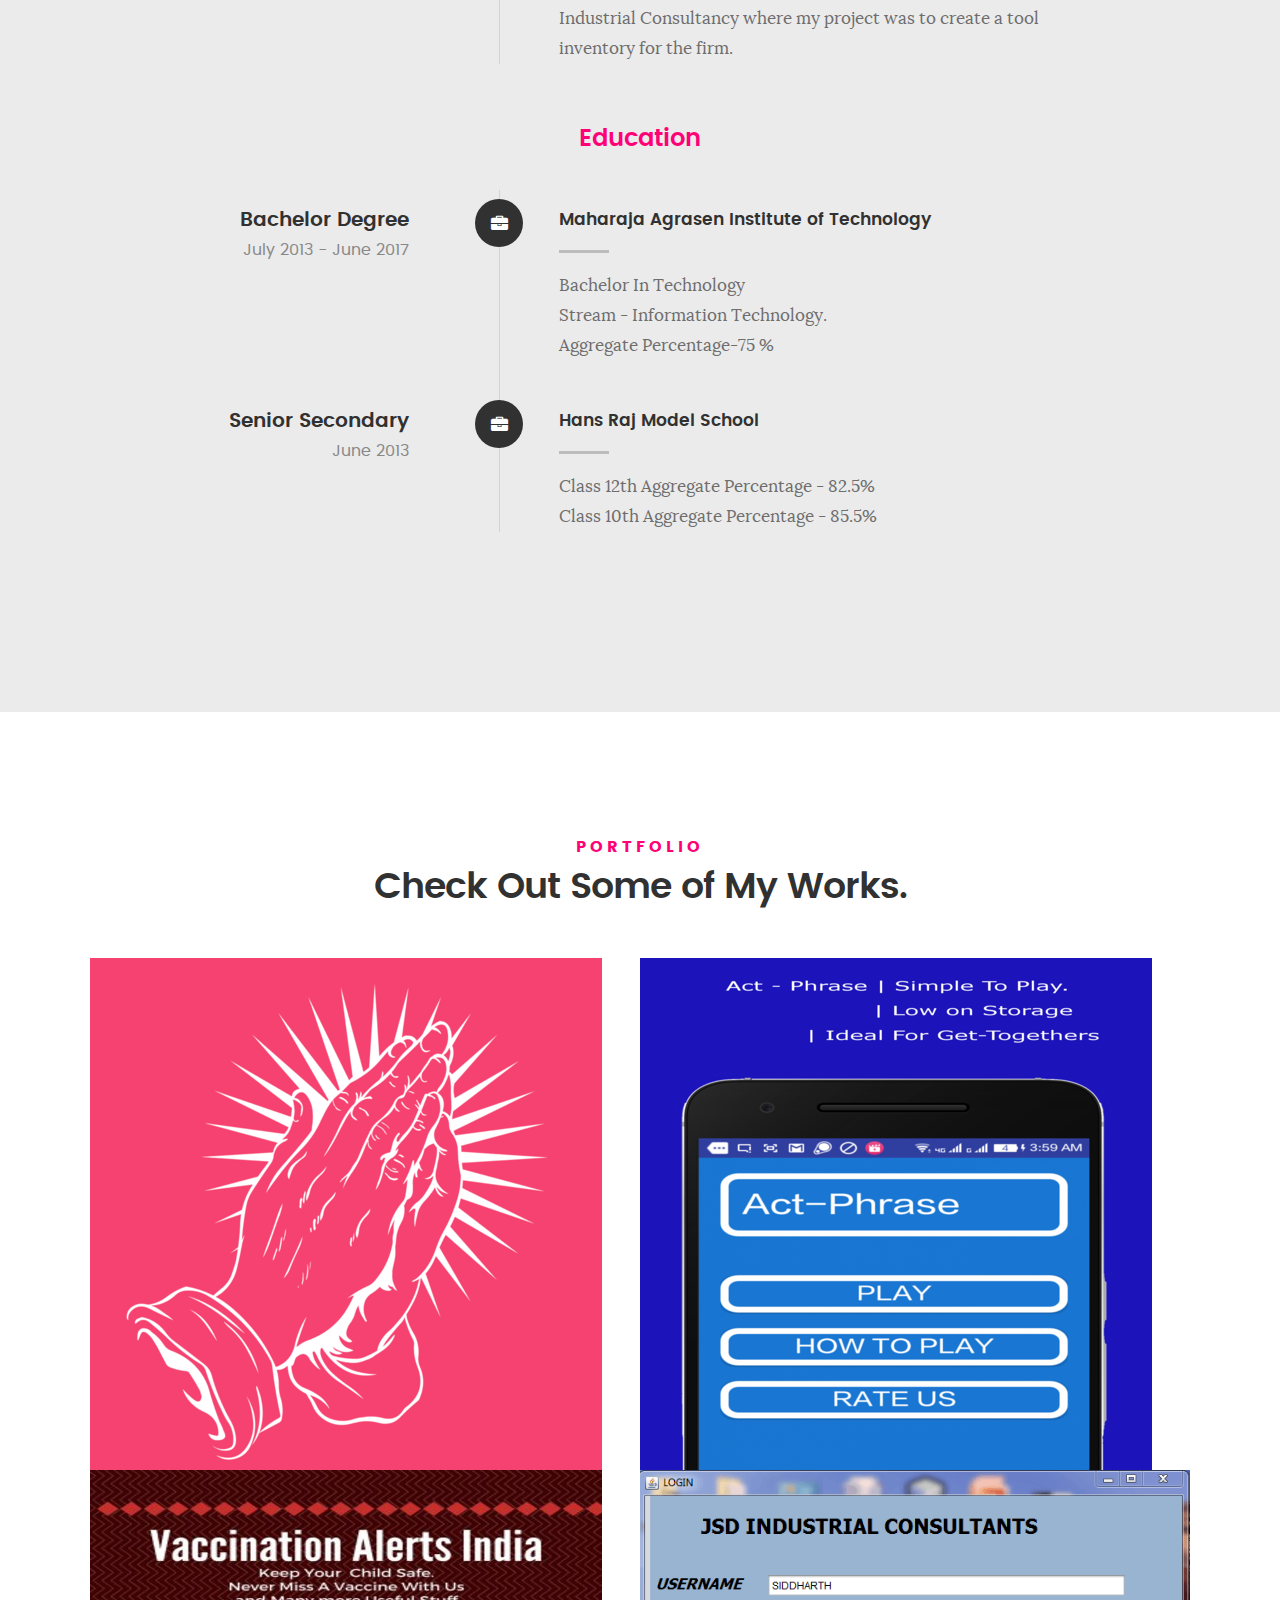
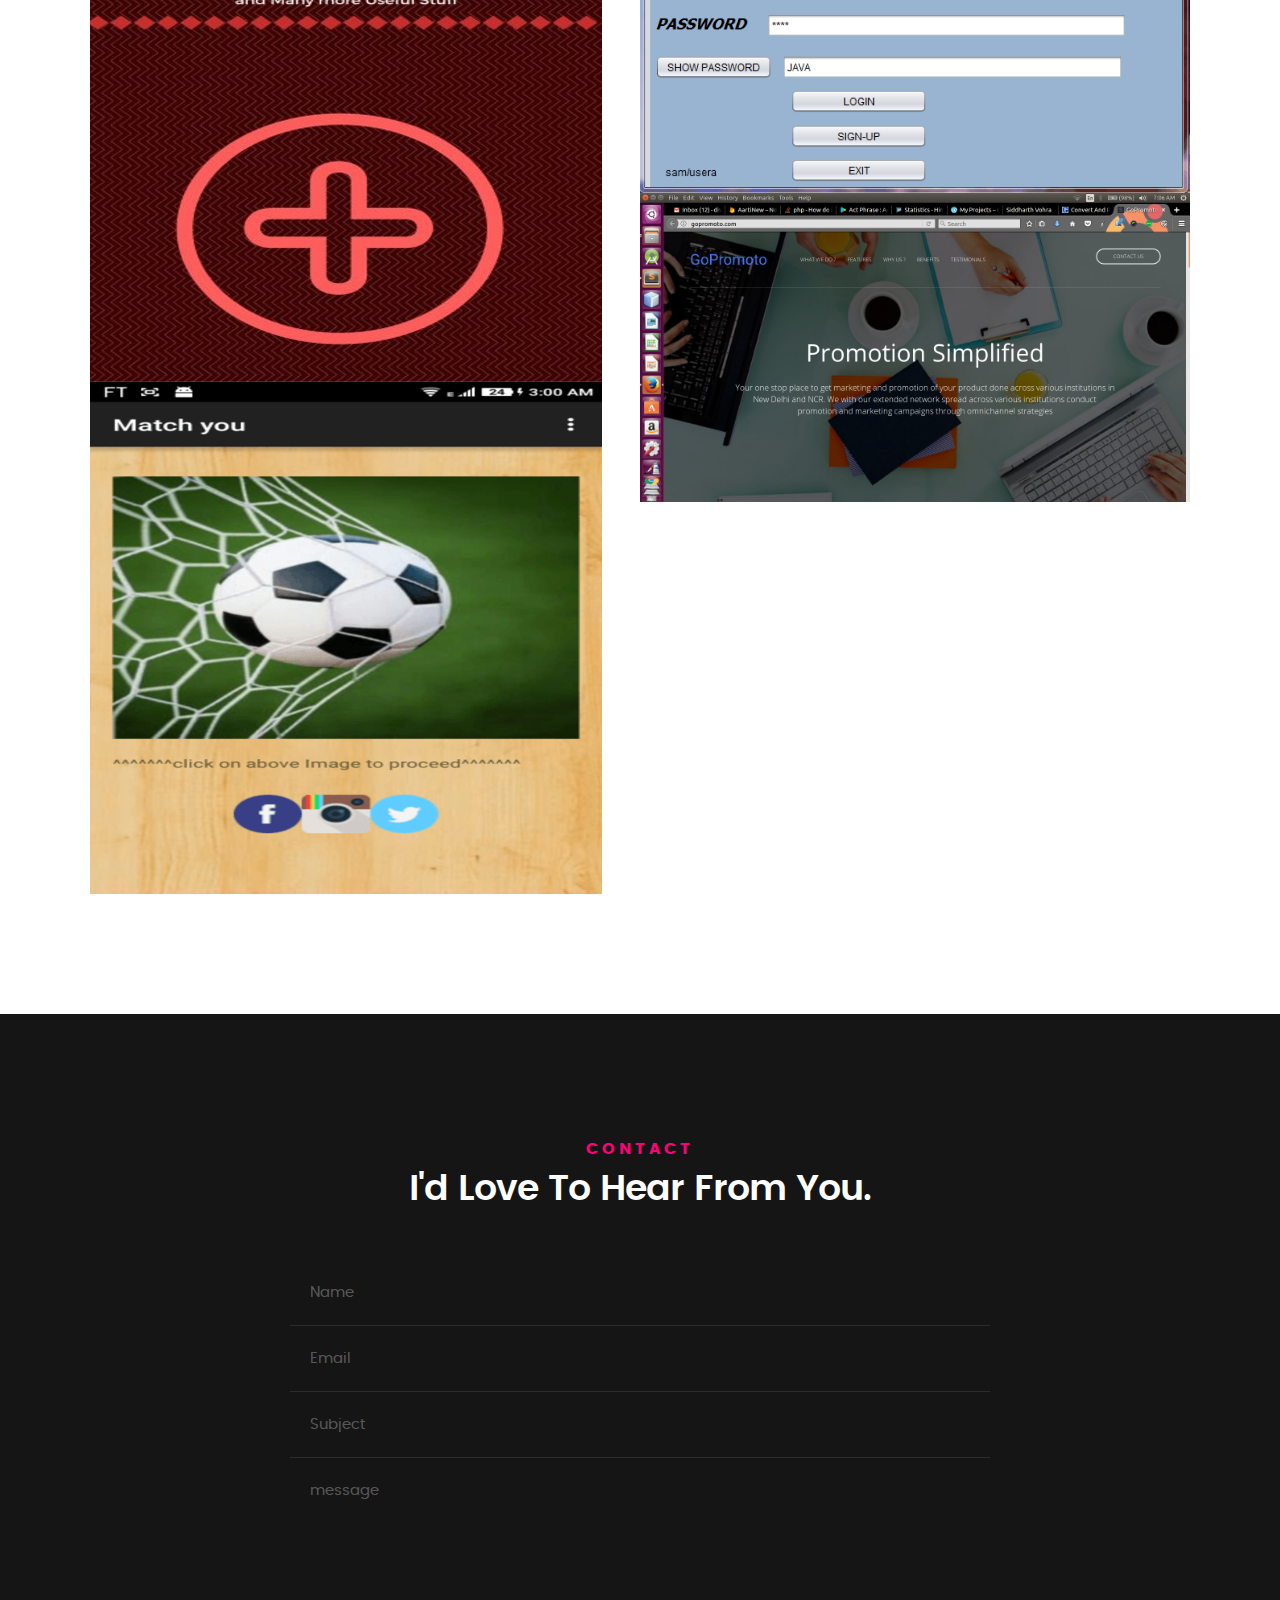
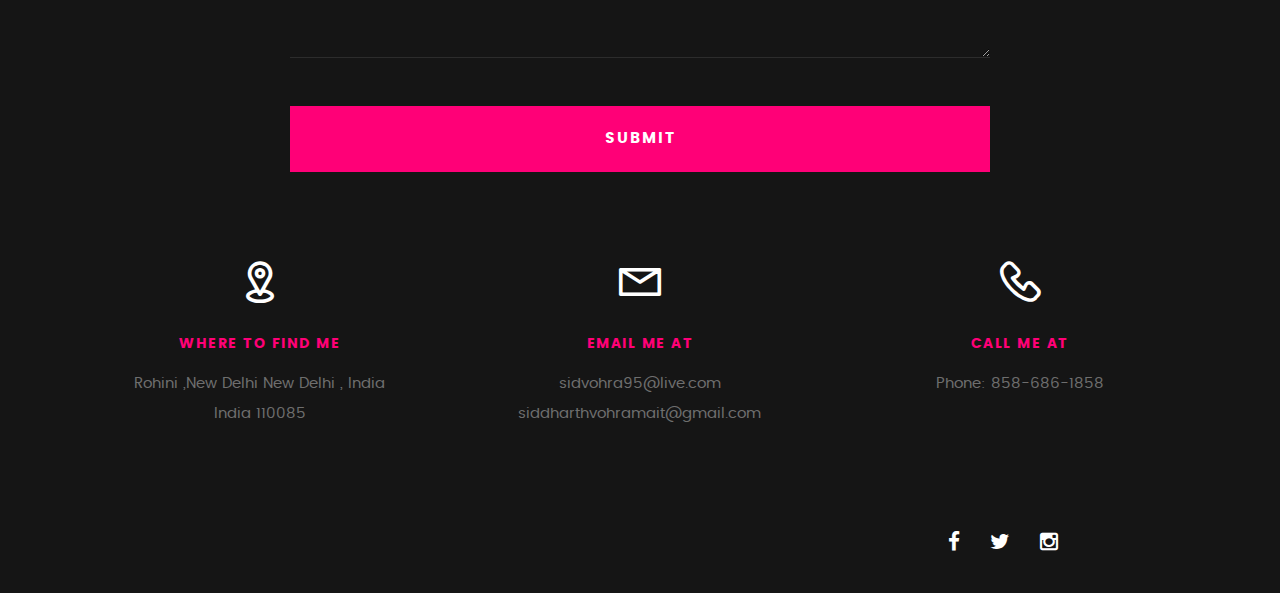
==== commit e3f38984: "final" ====
--- a/index.html
+++ b/index.html
@@ -78,7 +78,7 @@
 
 	   			<p class="intro-position">
 	   				<span>Android Developer</span>
-	   				<span>FreeLancer</span> 
+	   				<!-- <span>FreeLancer</span> --> 
 	   			</p>
 
 	   			<a class="button stroke smoothscroll" href="#about" title="">More About Me</a>
@@ -112,7 +112,7 @@
 
    				<img src="images/profile-pic.jpg" alt="Profile Picture">
 
-   				<p class="lead">Currently in my final year pursuing B.Tech(Information Technology) from Maharaja Agrasen Institute of Technology.I am looking forward to work on challenging projects regarding Android Application Development and thus extend my skill-set and make happy clients</p>
+   				<p class="lead">Completed my B.Tech (Information Technology) from Maharaja Agrasen Institute of Technology.I am looking forward to work on challenging projects regarding Android Application Development and thus extend my skill-set and make happy clients</p>
    			</div>   			
 
    		</div>   		
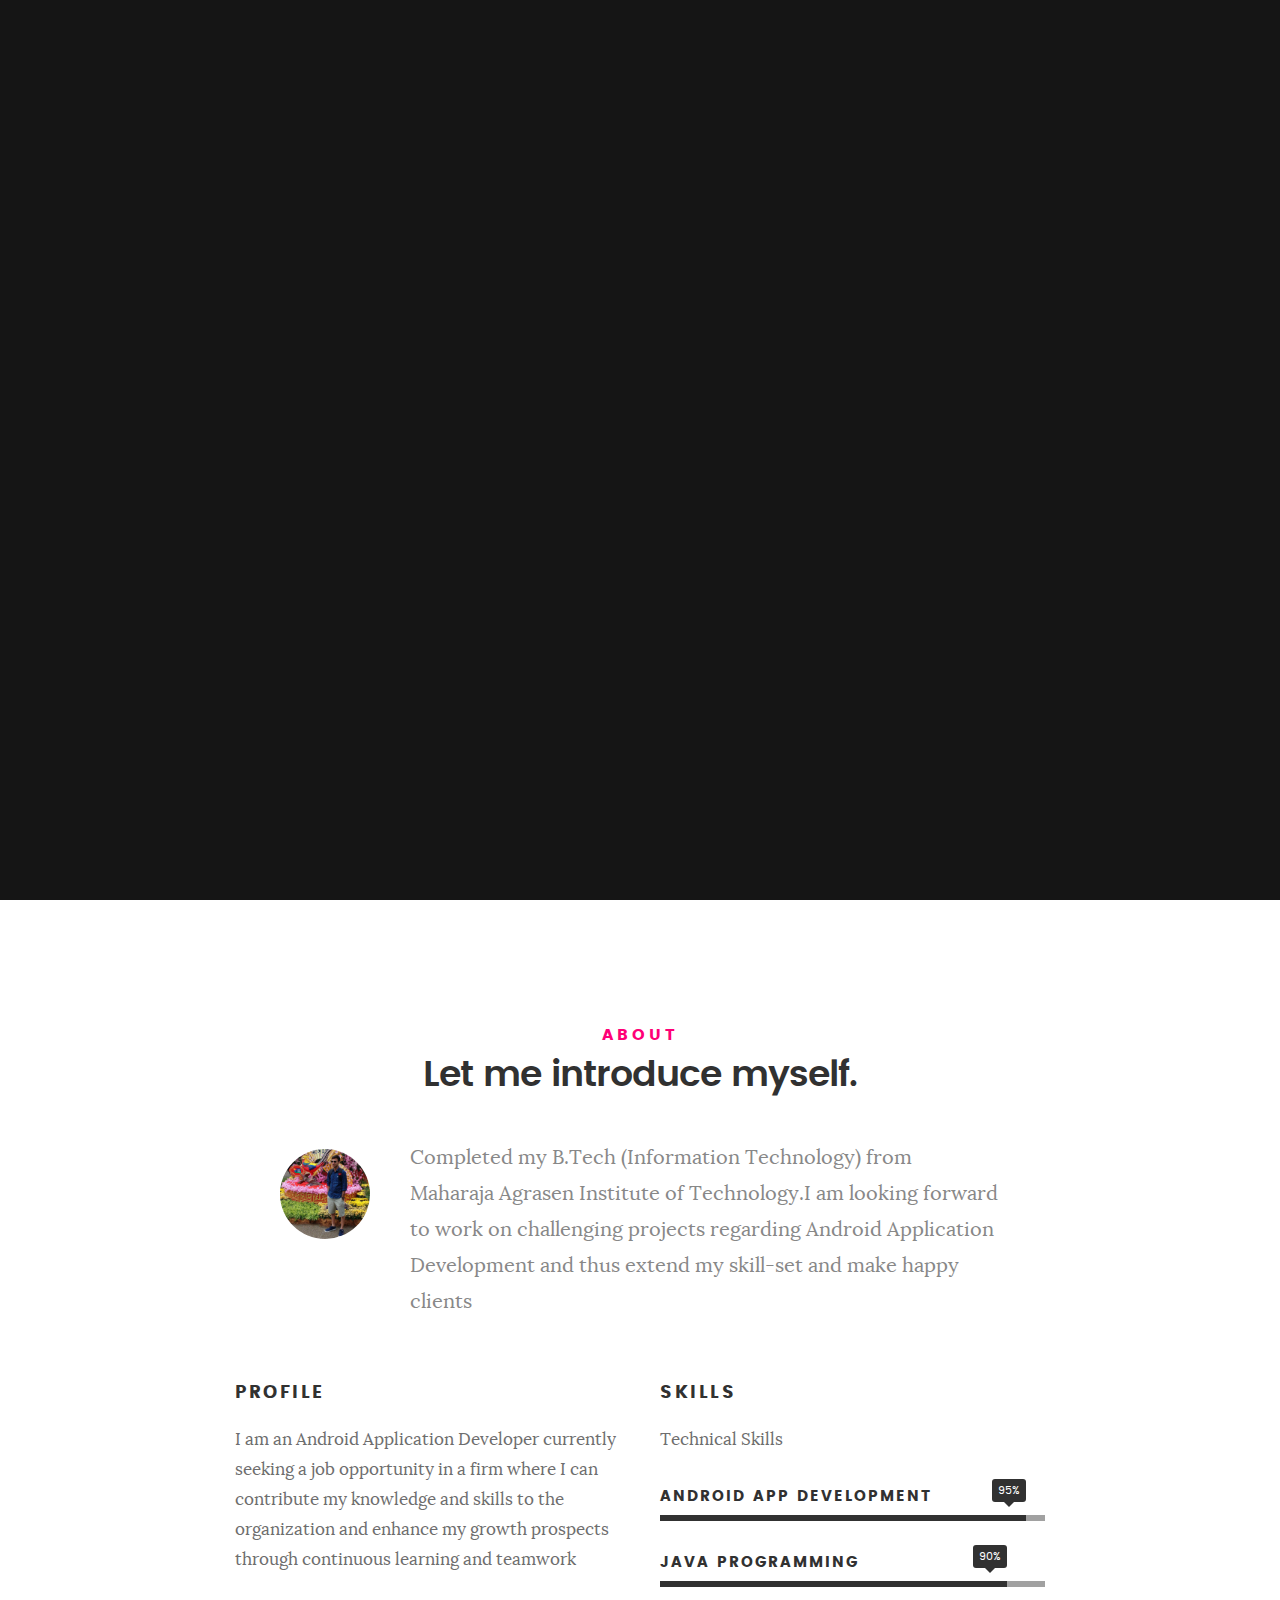
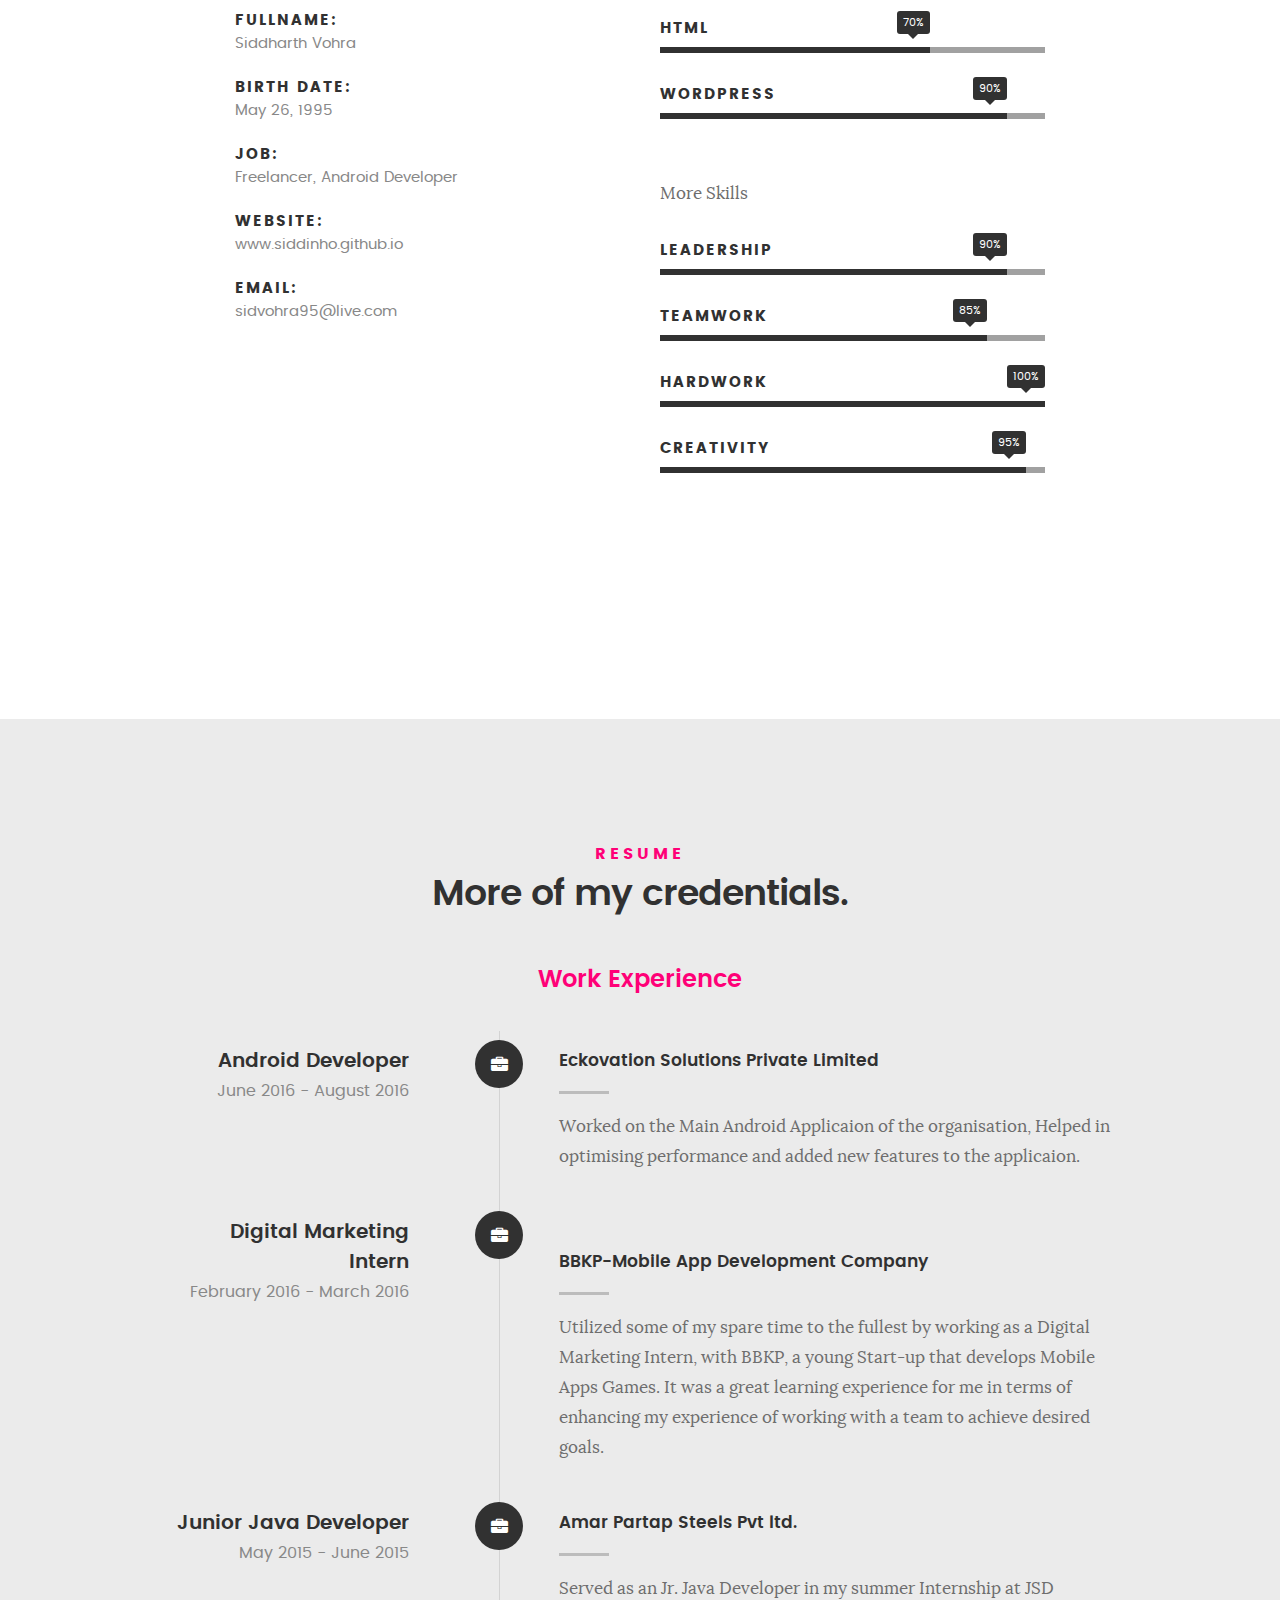
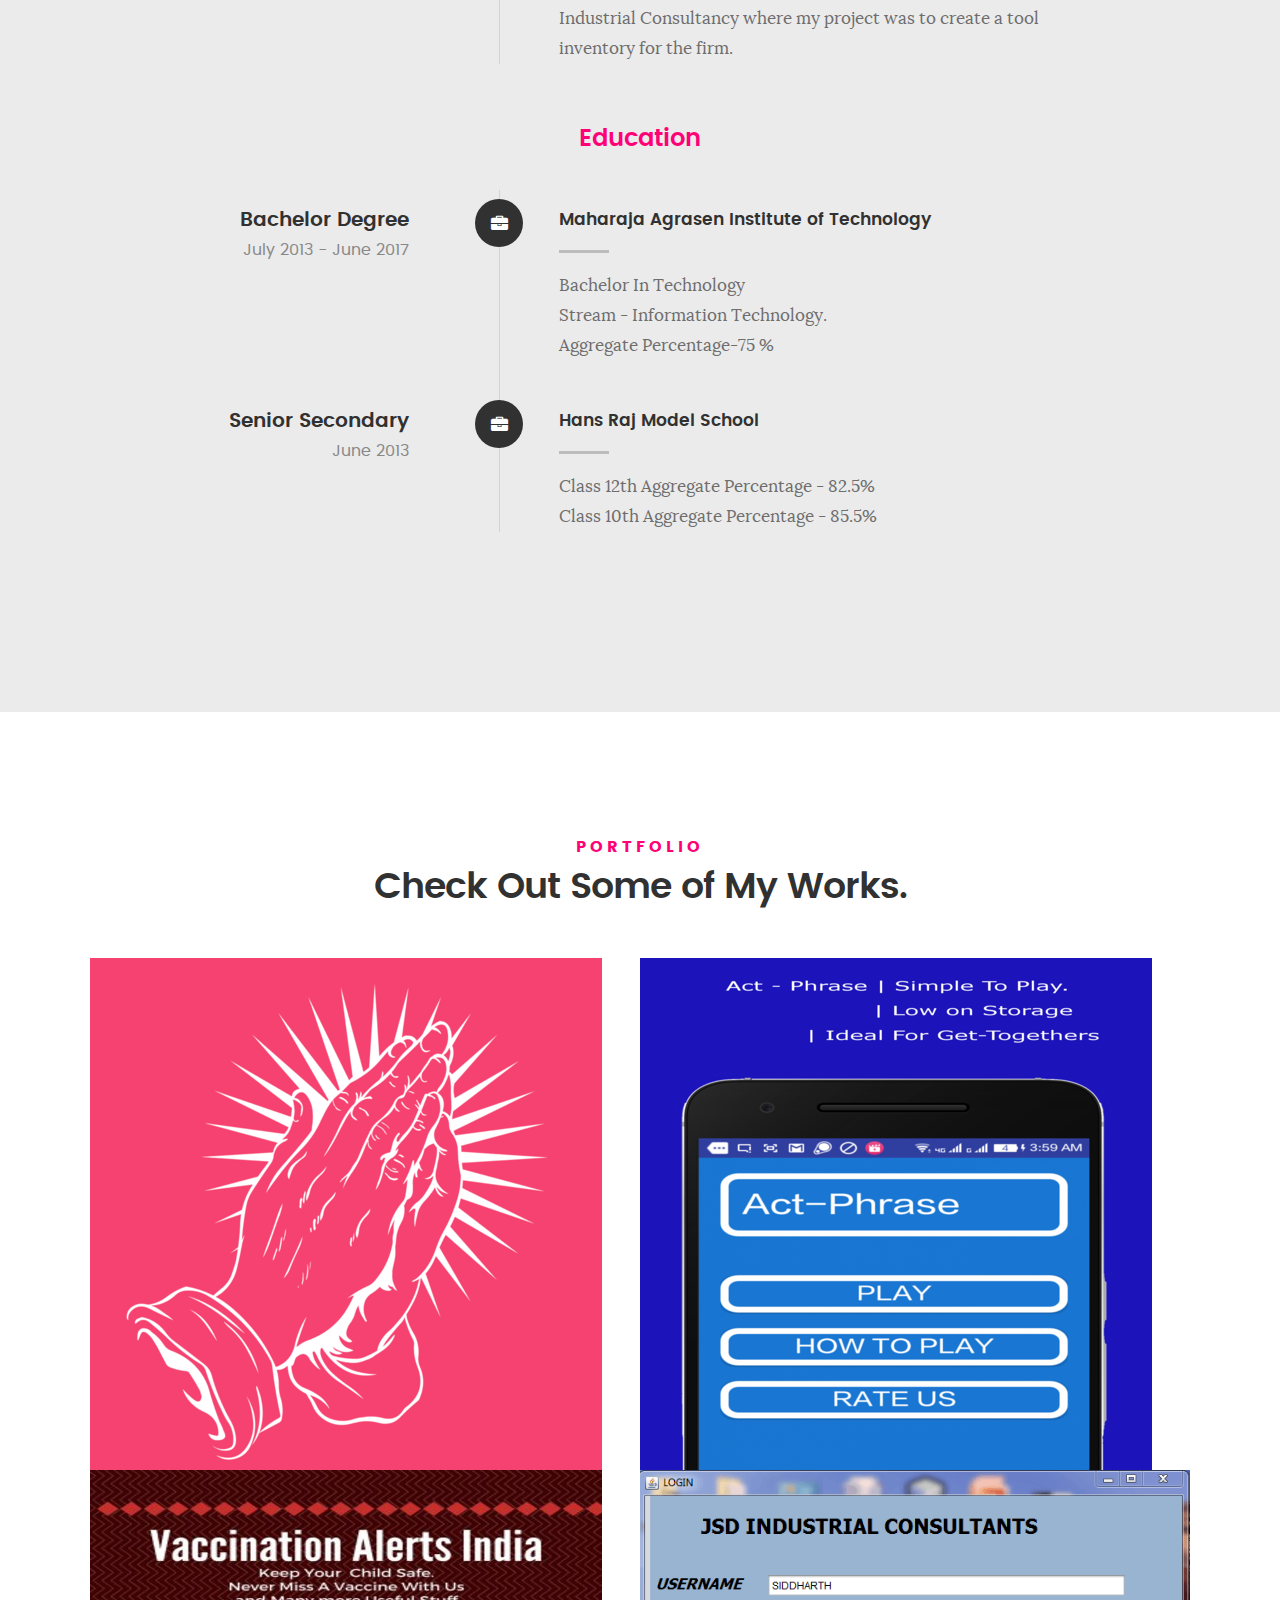
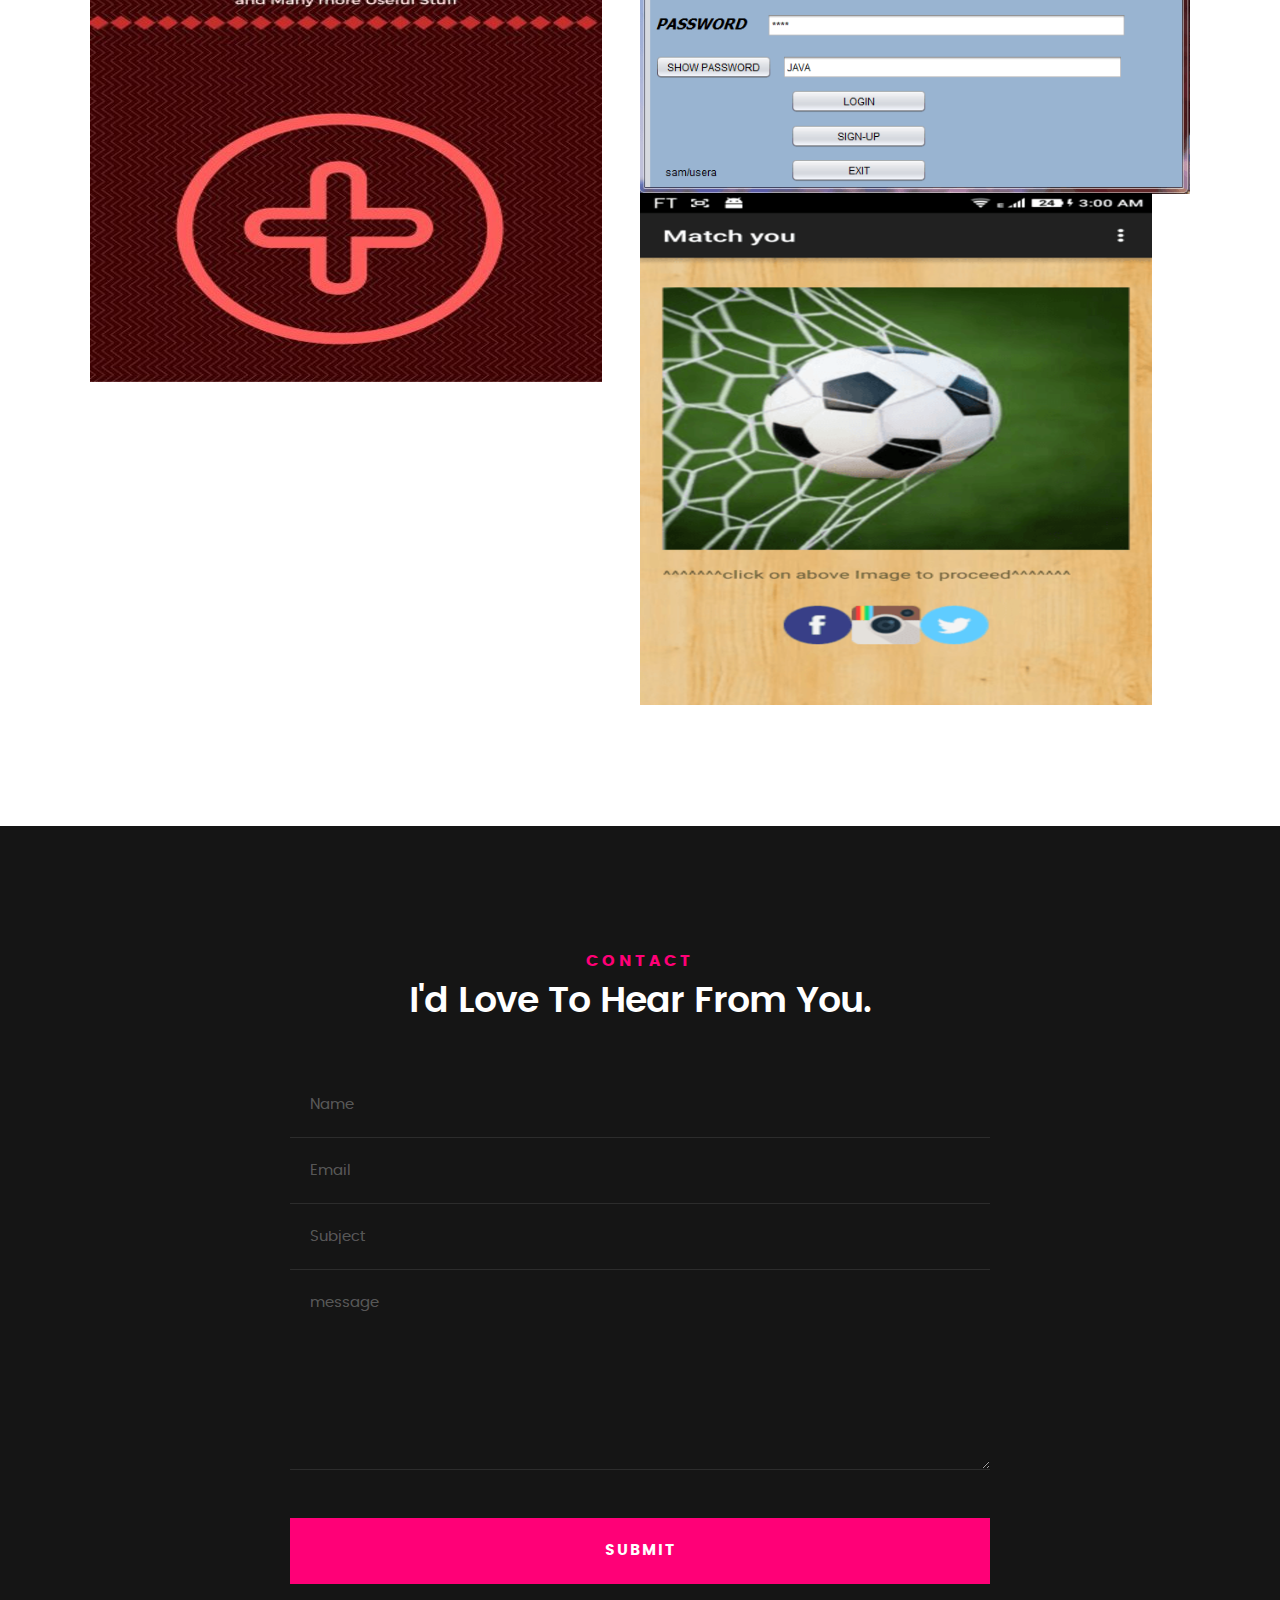
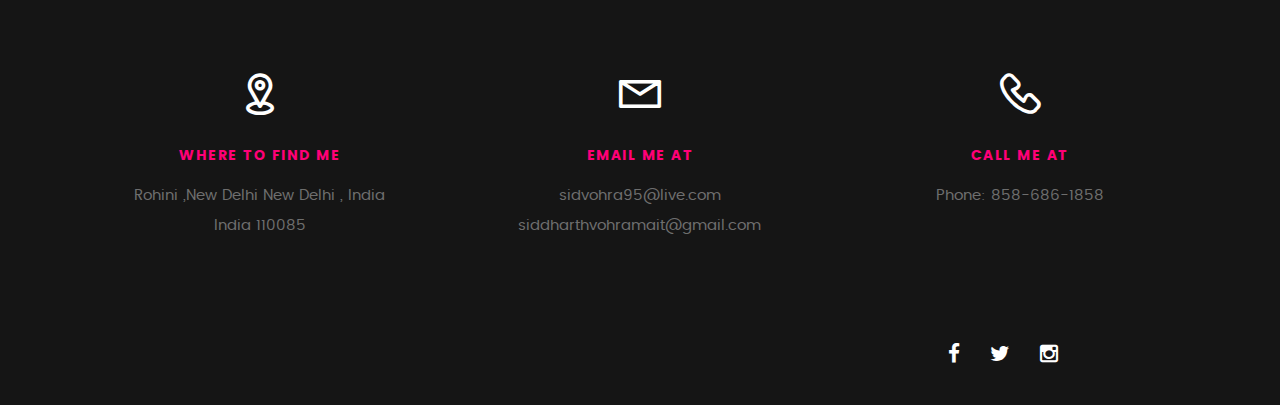
==== commit 3f75c0cb: "GoPromoto_Removed" ====
--- a/index.html
+++ b/index.html
@@ -478,7 +478,7 @@
 	               </div>
 	        		</div> <!-- /folio-item -->     
 
-	        		<div class="bgrid folio-item">
+	        		<!-- <div class="bgrid folio-item">
 	               <div class="item-wrap">
 	               	<img src="images/portfolio/gopromoto.png" alt="Go-Promoto Website">
 	                  <a href="#modal-05" class="overlay">             		                  
@@ -492,7 +492,7 @@
 	                     </div>                    
 	                  </a>
 	               </div>
-	        		</div> <!-- /folio-item -->
+	        		</div> --> <!-- /folio-item -->
 
 	            <div class="bgrid folio-item">
 	               <div class="item-wrap">
@@ -592,7 +592,7 @@
 
 				   </div> <!-- /modal-04 -->
 
-				   <div id="modal-05" class="popup-modal slider mfp-hide">	
+				   <!-- <div id="modal-05" class="popup-modal slider mfp-hide">	
 
 				     	<div class="media">
 				     		<img src="images/portfolio/modals/gopromoto.png" alt="" />
@@ -608,9 +608,11 @@
 			         <div class="link-box">
 			            <a href="http://gopromoto.com/" target="_blank">View Website</a>
 					      <a href="#" class="popup-modal-dismiss">Close</a>
-			         </div>		      
-
-				   </div> <!-- /modal-05 -->
+			         </div>	 -->	      
+
+				   
+				   <!-- </div> -->
+				    <!-- /modal-05 -->
 
 				   <div id="modal-06" class="popup-modal slider mfp-hide">	
 
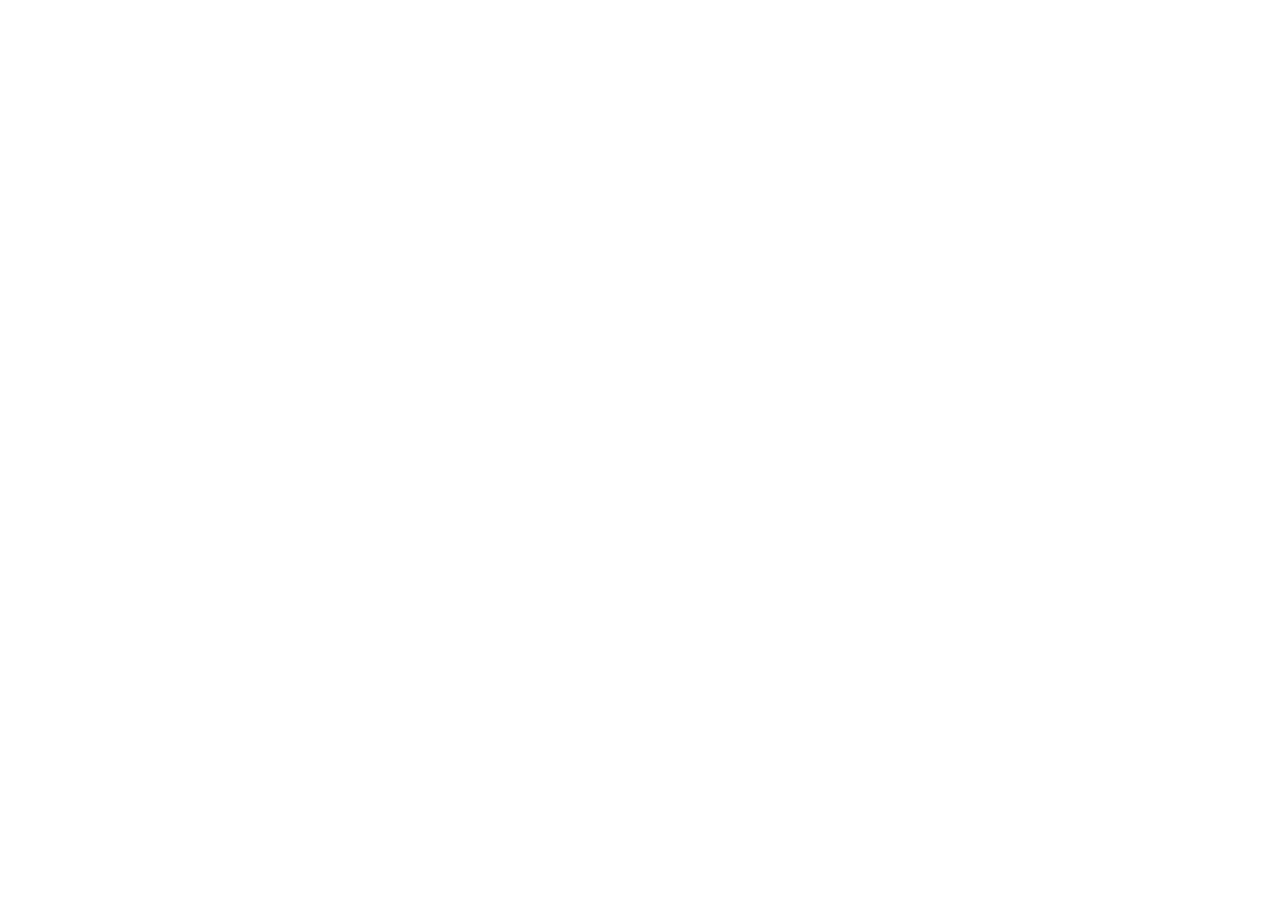
==== commit e6c429a6: "'t'" ====
--- a/index.html
+++ b/index.html
@@ -1,825 +1,87 @@
-<!DOCTYPE html>
-<!--[if IE 8 ]><html class="no-js oldie ie8" lang="en"> <![endif]-->
-<!--[if IE 9 ]><html class="no-js oldie ie9" lang="en"> <![endif]-->
-<!--[if (gte IE 9)|!(IE)]><!--><html class="no-js" lang="en"> <!--<![endif]-->
-<head>
-
-   <!--- basic page needs
-   ================================================== -->
-   <meta charset="utf-8">
-	<title>Siddharth Vohra</title>
-	<meta name="description" content="My Portfolio">  
-	<meta name="author" content="Siddharth">
-
-   <!-- mobile specific metas
-   ================================================== -->
-	<meta name="viewport" content="width=device-width, initial-scale=1, maximum-scale=1">
-
- 	<!-- CSS
-   ================================================== -->
-   <link rel="stylesheet" href="css/base.css">  
-   <link rel="stylesheet" href="css/main.css">
-   <link rel="stylesheet" href="css/vendor.css">     
-
-   <!-- script
-   ================================================== -->   
-	<script src="js/modernizr.js"></script>
-	<script src="js/pace.min.js"></script>
-
-   <!-- favicons
-	================================================== -->
-	<!-- <link rel="icon" type="image/png" href="favicon.png"> -->
-
-</head>
-
-<body id="top">
-
-	<!-- header 
-   ================================================== -->
-   <header>   	
-   	<div class="row">
-
-   		<div class="top-bar">
-   			<a class="menu-toggle" href="#"><span>Menu</span></a>
-
-	   		<div class="logo">
-		         <a href="index.html">MENU</a>
-		      </div>		      
-
-		   	<nav id="main-nav-wrap">
-					<ul class="main-navigation">
-						<li class="current"><a class="smoothscroll"  href="#intro" title="">Home</a></li>
-						<li><a class="smoothscroll"  href="#about" title="">About</a></li>
-						<li><a class="smoothscroll"  href="#resume" title="">Resume</a></li>
-						<li><a class="smoothscroll"  href="#portfolio" title="">Portfolio</a></li>
-						<!-- <li><a class="smoothscroll"  href="#services" title="">Services</a></li> -->					
-						<li><a class="smoothscroll"  href="#contact" title="">Contact</a></li>	
-						<!-- <li><a href="styles.html" title="">Style Demo</a></li> -->				
-					</ul>
-				</nav>    		
-   		</div> <!-- /top-bar --> 
-   		
-   	</div> <!-- /row --> 		
-   </header> <!-- /header -->
-
-	<!-- intro section
-   ================================================== -->
-   <section id="intro">   
-
-   	<div class="intro-overlay"></div>	
-
-   	<div class="intro-content">
-   		<div class="row">
-
-   			<div class="col-twelve">
-
-	   			<h5>Hello, World.</h5>
-	   			<h1>I'm Siddharth Vohra</h1>
-
-	   			<p class="intro-position">
-	   				<span>Android Developer</span>
-	   				<!-- <span>FreeLancer</span> --> 
-	   			</p>
-
-	   			<a class="button stroke smoothscroll" href="#about" title="">More About Me</a>
-
-	   		</div>  
-   			
-   		</div>   		 		
-   	</div> <!-- /intro-content --> 
-
-   	<ul class="intro-social">        
-         <li><a href="https://www.facebook.com/siddharth.vohra.12" target="_blank"><i class="fa fa-facebook"></i></a></li>
-         <li><a href="https://twitter.com/BALR_sid" target="_blank"><i class="fa fa-twitter"></i></a></li>
-         
-         <li><a href="https://www.instagram.com/siddinho/" target="_blank"><i class="fa fa-instagram"></i></a></li>
-      </ul> <!-- /intro-social -->      	
-
-   </section> <!-- /intro -->
-
-
-   <!-- about section
-   ================================================== -->
-   <section id="about">  
-
-   	<div class="row section-intro">
-   		<div class="col-twelve">
-
-   			<h5>About</h5>
-   			<h1>Let me introduce myself.</h1>
-
-   			<div class="intro-info">
-
-   				<img src="images/profile-pic.jpg" alt="Profile Picture">
-
-   				<p class="lead">Completed my B.Tech (Information Technology) from Maharaja Agrasen Institute of Technology.I am looking forward to work on challenging projects regarding Android Application Development and thus extend my skill-set and make happy clients</p>
-   			</div>   			
-
-   		</div>   		
-   	</div> <!-- /section-intro -->
-
-   	<div class="row about-content">
-
-   		<div class="col-six tab-full">
-
-   			<h3>Profile</h3>
-   			<p>I am an Android Application Developer currently seeking a job opportunity in a firm where I can contribute my knowledge and skills to the organization and enhance my growth prospects through continuous learning and teamwork</p>
-
-   			<ul class="info-list">
-   				<li>
-   					<strong>Fullname:</strong>
-   					<span>Siddharth Vohra</span>
-   				</li>
-   				<li>
-   					<strong>Birth Date:</strong>
-   					<span>May 26, 1995</span>
-   				</li>
-   				<li>
-   					<strong>Job:</strong>
-   					<span>Freelancer, Android  Developer</span>
-   				</li>
-   				<li>
-   					<strong>Website:</strong>
-   					<span>www.siddinho.github.io</span>
-   				</li>
-   				<li>
-   					<strong>Email:</strong>
-   					<span>sidvohra95@live.com</span>
-   				</li>
-
-   			</ul> <!-- /info-list -->
-
-   		</div>
-
-   		<div class="col-six tab-full">
-
-   			<h3>Skills</h3>
-   			<p>Technical Skills</p>
-
-				<ul class="skill-bars">
-				   <li>
-				   	<div class="progress percent95"><span>95%</span></div>
-				   	<strong>Android App Development</strong>
-				   </li>
-				   <li>
-				   	<div class="progress percent90"><span>90%</span></div>
-				   	<strong>JAVA Programming</strong>
-				   </li>
-				   <li>
-				   	<div class="progress percent70"><span>70%</span></div>
-				   	<strong>HTML</strong>
-				   </li>
-				   <li>
-				   	<div class="progress percent90"><span>90%</span></div>
-				   	<strong>Wordpress</strong>
-				   </li>
-				  <!--  <li>
-
-				   	<div class="progress percent75"><span>75%</span></div>
-				   	<strong></strong>
-				  </li> -->
-      
-				</ul> <!-- /skill-bars -->		
-
-   		</div>
-
-   		<div class="col-six tab-full">
-
-   			<!-- <h3>Skills</h3> -->
-   			<p>More Skills</p>
-
-				<ul class="skill-bars">
-				   <li>
-				   	<div class="progress percent90"><span>90%</span></div>
-				   	<strong>Leadership</strong>
-				   </li>
-				   <li>
-				   	<div class="progress percent85"><span>85%</span></div>
-				   	<strong>TeamWork</strong>
-				   </li>
-				   <li>
-				   	<div class="progress percent99"><span>100%</span></div>
-				   	<strong>Hardwork</strong>
-				   </li>
-				   <li>
-				   	<div class="progress percent95"><span>95%</span></div>
-				   	<strong>Creativity</strong>
-				   </li>
-				  <!--  <li>
-
-				   	<div class="progress percent75"><span>75%</span></div>
-				   	<strong></strong>
-				  </li> -->
-      
-				</ul> <!-- /skill-bars -->		
-
-   		</div>
-
-   	</div>
-<!-- 
-   	<div class="row button-section">
-   		<div class="col-twelve">
-   			<a href="#contact" title="Hire Me" class="button stroke smoothscroll">Hire Me</a>
-   			<a href="https://www.slideshare.net/slideshow/embed_code/key/ifIlommsWtWCiu" title="Download CV" class="button button-primary">Download CV</a>
-   		</div>   		
-   	</div> -->
-
-   </section> <!-- /process-->    
-
-
-   <!-- resume Section
-   ================================================== -->
-	<section id="resume" class="grey-section">
-
-		<div class="row section-intro">
-   		<div class="col-twelve">
-
-   			<h5>Resume</h5>
-   			<h1>More of my credentials.</h1>
-<!-- 
-   			<p class="lead">Lorem ipsum Do commodo in proident enim in dolor cupidatat adipisicing dolore officia nisi aliqua incididunt Ut veniam lorem ipsum Consectetur ut in in eu do.</p> -->
-
-   		</div>   		
-   	</div> <!-- /section-intro--> 
-
-   	<div class="row resume-timeline">
-
-   		<div class="col-twelve resume-header">
-
-   			<h2>Work Experience</h2>
-
-   		</div> <!-- /resume-header -->
-
-   		<div class="col-twelve">
-
-   			<div class="timeline-wrap">
-
-   				<div class="timeline-block">
-
-	   				<div class="timeline-ico">
-	   					<i class="fa fa-briefcase"></i>
-	   				</div>
-
-	   				<div class="timeline-header">
-	   					<h3>Android Developer</h3>
-	   					<p>June 2016 - August 2016</p>
-	   				</div>
-
-	   				<div class="timeline-content">
-	   					<h4>Eckovation Solutions Private Limited </h4>
-	   					<p>Worked on the Main Android Applicaion of the organisation, Helped in optimising performance and added new features to the applicaion.</p>
-	   				</div>
-
-	   			</div> <!-- /timeline-block -->
-
-	   			<div class="timeline-block">
-
-	   				<div class="timeline-ico">
-	   					<i class="fa fa-briefcase"></i>
-	   				</div>
-
-	   				<div class="timeline-header">
-	   					<h3>Digital Marketing Intern</h3>
-	   					<p>February 2016 - March 2016</p>
-	   				</div>
-s
-	   				<div class="timeline-content">
-	   					<h4>BBKP-Mobile App Development Company</h4>
-	   					<p>Utilized some of my spare time to the fullest by working as a Digital Marketing Intern, with BBKP, a young Start-up that develops Mobile Apps  Games. It was a great learning experience for me in terms of enhancing my experience of working with a team to achieve desired goals.</p>
-	   				</div>
-
-	   			</div> <!-- /timeline-block -->
-
-	   			<div class="timeline-block">
-
-	   				<div class="timeline-ico">
-	   					<i class="fa fa-briefcase"></i>
-	   				</div>
-
-	   				<div class="timeline-header">
-	   					<h3>Junior Java Developer</h3>
-	   					<p>May 2015 - June 2015</p>
-	   				</div>
-
-	   				<div class="timeline-content">
-	   					<h4>Amar Partap Steels Pvt ltd.</h4>
-	   					<p>Served as an Jr. Java Developer in my summer Internship at JSD Industrial Consultancy where my project was to create a tool inventory for the firm.</p>
-	   				</div>
-
-	   			</div> <!-- /timeline-block -->
-
-   			</div> <!-- /timeline-wrap -->   			
-
-   		</div> <!-- /col-twelve -->
-   		
-   	</div> <!-- /resume-timeline -->
-   	
-   	<div class="row resume-timeline">
-
-   		<div class="col-twelve resume-header">
-
-   			<h2>Education</h2>
-
-   		</div> <!-- /resume-header -->
-
-   		<div class="col-twelve">
-
-   			<div class="timeline-wrap">
-
-   				<!-- <div class="timeline-block">
-
-	   				<div class="timeline-ico">
-	   					<i class="fa fa-briefcase"></i>
-	   				</div>
-
-	   				<div class="timeline-header">
-	   					<h3>Master Degree</h3>
-	   					<p>July 2015 - Present</p>
-	   				</div>
-
-	   				<div class="timeline-content">
-	   					<h4>University of Life</h4>
-	   					<p>Lorem ipsum Occaecat do esse ex et dolor culpa nisi ex in magna consectetur nisi cupidatat laboris esse eiusmod deserunt aute do quis velit esse sed Ut proident cupidatat nulla esse cillum laborum occaecat nostrud sit dolor incididunt amet est occaecat nisi.</p>
-	   				</div>
-
-	   			</div>  --><!-- /timeline-block -->
-	   			
-
-	   			<div class="timeline-block">
-
-	   				<div class="timeline-ico">
-	   					<i class="fa fa-briefcase"></i>
-	   				</div>
-
-	   				<div class="timeline-header">
-	   					<h3>Bachelor Degree</h3>
-	   					<p>July 2013 - June 2017</p>
-	   				</div>
-
-	   				<div class="timeline-content">
-	   					<h4>Maharaja Agrasen Institute of Technology </h4>
-	   					<p>Bachelor In Technology <br> 
-	   					Stream - Information Technology.<br>
-	   					Aggregate Percentage-75 %</p>
-	   				</div>
-
-	   			</div> <!-- /timeline-block -->
-
-	   			<div class="timeline-block">
-
-	   				<div class="timeline-ico">
-	   					<i class="fa fa-briefcase"></i>
-	   				</div>
-
-	   				<div class="timeline-header">
-	   					<h3>Senior Secondary</h3>
-	   					<p>June 2013</p>
-	   				</div>
-
-	   				<div class="timeline-content">
-	   					<h4>Hans Raj Model School</h4>
-	   					<p> Class 12th Aggregate Percentage - 82.5%<br>Class 10th Aggregate Percentage - 85.5%<br></p>
-	   				</div>
-
-	   			</div> <!-- /timeline-block -->
-
-   			</div> <!-- /timeline-wrap -->   			
-
-   		</div> <!-- /col-twelve -->
-   		
-   	</div> <!-- /resume-timeline -->
-		
-	</section> <!-- /features -->
-
-
-	<!-- Portfolio Section
-   ================================================== -->
-	<section id="portfolio">
-
-		<div class="row section-intro">
-   		<div class="col-twelve">
-
-   			<h5>Portfolio</h5>
-   			<h1>Check Out Some of My Works.</h1>
-<!-- 
-   			<p class="lead">Lorem ipsum Do commodo in proident enim in dolor cupidatat adipisicing dolore officia nisi aliqua incididunt Ut veniam lorem ipsum Consectetur ut in in eu do.</p> -->
-
-   		</div>   		
-   	</div> <!-- /section-intro--> 
-
-   	<div class="row portfolio-content">
-
-   		<div class="col-twelve">
-
-   			<!-- portfolio-wrapper -->
-	         <div id="folio-wrapper" class="block-1-2 block-mob-full stack">
-
-	         	<div class="bgrid folio-item">
-	               <div class="item-wrap">
-	               	<img src="images/portfolio/imgIcon.png" alt="Devotional Android Application">
-	                  <a href="#modal-01" class="overlay">	                  	           
-	                     <div class="folio-item-table">
-	                     	<div class="folio-item-cell">
-		     					       <h3 class="folio-title">Devotional Video Android Application</h3>	     					    
-		     					    	 <span class="folio-types">
-		     					       	  Android Appliation Development
-		     					       </span>
-		     					   </div>	                      	
-	                     </div>                    
-	                  </a>
-	               </div>	               
-	        		</div> <!-- /folio-item -->
-
-	        		<div class="bgrid folio-item">
-	               <div class="item-wrap">
-	               	<img src="images/portfolio/catchphrase.png" alt="Act-Phrase Game">
-	               	<a href="#modal-02" class="overlay">              		                  
-	                     <div class="folio-item-table">
-	                     	<div class="folio-item-cell">
-	                     		<h3 class="folio-title">Act-Phrase - Simple Android Game</h3>	     					    
-		     					    	<span class="folio-types">
-		     					       	  Android Application Development
-		     					      </span>		     		
-		     					   </div> 	                      	
-	                     </div>                    
-	                  </a>
-	               </div>
-	        		</div> <!-- /folio-item -->
-
-	            <div class="bgrid folio-item">
-	               <div class="item-wrap">
-	               	<img src="images/portfolio/vacci.jpg"alt="Vaccination Alerts">
-	                  <a href="#modal-03" class="overlay">             		                  
-	                     <div class="folio-item-table">
-	                     	<div class="folio-item-cell">
-	                     		<h3 class="folio-title">Vaccination Alerts - Android Application</h3>	     					    
-		     					    	<span class="folio-types">
-		     					       	  Android Application Development
-		     					      </span>		     		
-		     					   </div> 	                      	
-	                     </div>                    
-	                  </a>
-	               </div>
-	        		</div> <!-- /folio-item -->
-
-	            <div class="bgrid folio-item">
-	               <div class="item-wrap">
-	               	<img src="images/portfolio/capture1.png" alt="Tool Inventory">
-	                  <a href="#modal-04" class="overlay">                  	                 
-	                     <div class="folio-item-table">
-	                     	<div class="folio-item-cell">
-	                     		<h3 class="folio-title">JAVA Based Tool Inventory</h3>	     					    
-		     					    	<span class="folio-types">
-		     					       	  JAVA Programming
-		     					      </span>		     		
-		     					   </div>  	                      	
-	                     </div>                    
-	                  </a>
-	               </div>
-	        		</div> <!-- /folio-item -->     
-
-	        		<!-- <div class="bgrid folio-item">
-	               <div class="item-wrap">
-	               	<img src="images/portfolio/gopromoto.png" alt="Go-Promoto Website">
-	                  <a href="#modal-05" class="overlay">             		                  
-	                     <div class="folio-item-table">
-	                     	<div class="folio-item-cell">
-	                     		<h3 class="folio-title">Go-Promoto Website</h3>	     					    
-		     					    	<span class="folio-types">
-		     					       	  Web Development
-		     					      </span>		     		
-		     					   </div> 	                      	
-	                     </div>                    
-	                  </a>
-	               </div>
-	        		</div> --> <!-- /folio-item -->
-
-	            <div class="bgrid folio-item">
-	               <div class="item-wrap">
-	               	<img src="images/portfolio/matchyou.png" alt="Match You Android Application">
-	                  <a href="#modal-06" class="overlay">
-	                     <div class="folio-item-table">
-	                     	<div class="folio-item-cell">
-	                     		<h3 class="folio-title">Match You -Android Application</h3>	     					    
-		     					    	<span class="folio-types">
-		     					       	  Android Application
-		     					      </span>		     		
-		     					   </div>	                      	
-	                     </div>                    
-	                  </a>
-	               </div>
-	        		</div> <!-- /folio-item -->   
-
-	            <!-- modal popups - begin
-	            ============================================================= -->
-	            <div id="modal-01" class="popup-modal slider mfp-hide">	
-
-				     	<div class="media">
-				     		<img src="images/portfolio/modals/imgIcon.png" alt="" />
-				     	</div>      	
-
-					   <div class="description-box">
-					      <h4>Devotional Video Android Application</h4>		      
-					      <p>Developed an Android Application for Elderly People which helps them listen to their favourite devotional songs such as Aartis , Bhajans etc at ease.<br>Salient Features of The Application-<br>-Works Offline as well.<br>-New Songs Added Everyday.<br>-Easy Download option for certain Videos.<br>-Currently having 100+ Active Installs.<br>-Contains Live Streams of Various Famous Temples</p>
-
-					      <div class="categories">Android Application</div>			               
-					   </div>
-
-			         <div class="link-box">
-			            <a href="https://play.google.com/store/apps/details?id=com.gopromoto1.siddharth.divinity&hl=en" target="_blank">View On Play Store</a>
-					      <a href="#" class="popup-modal-dismiss">Close</a>
-			         </div>		      
-
-				   </div> <!-- /modal-01 -->
-
-				   <div id="modal-02" class="popup-modal slider mfp-hide">	
-
-				     	<div class="media">
-				     		<img src="images/portfolio/modals/catchphrase.png" alt="" />
-				     	</div>      	
-
-					   <div class="description-box">
-					      <h4>Act-Phrase - Simple Android Game</h4>		      
-					      <p>Act Phrase | Simple Game | Ideal for Parties | Fun | Low Storage. <br>Easy to Play. <br>Act-Phrase is a simple game that you can play at any get-together. Connect with each other and get the party started.</p>
-
-					      <div class="categories">Android Application Development</div>			               
-					   </div>
-
-			         <div class="link-box">
-			            <a href="https://play.google.com/store/apps/details?id=com.gopromoto.siddharth.act_phrase&hl=en" target="_blank">View on Play Store</a>
-					      <a href="#" class="popup-modal-dismiss">Close</a>
-			         </div>		      
-
-				   </div> <!-- /modal-02 -->
-
-				   <div id="modal-03" class="popup-modal slider mfp-hide">	
-
-				     	<div class="media">
-				     		<img src="images/portfolio/modals/vacci.jpg" alt="" />
-				     	</div>      	
-
-					   <div class="description-box">
-					      <h4>Vaccination Alerts Android Application</h4>		      
-					      <p>The Most Simple way to get to know when next vaccination is due download the app – Vaccination Alerts. It will give you an alert/Reminder your kid’s vaccination is due on your smartphone.</p>
-
-					      <div class="categories">Android Application Development</div>			               
-					   </div>
-
-			         <div class="link-box">
-			            <a href="https://connectwithsid.wordpress.com/my-projects/" target="_blank">Details</a>
-					      <a href="#" class="popup-modal-dismiss">Close</a>
-			         </div>		      
-
-				   </div> <!-- /modal-03 -->
-
-				   <div id="modal-04" class="popup-modal slider mfp-hide">	
-
-				     	<div class="media">
-				     		<img src="images/portfolio/modals/capture1.png" alt="" />
-				     	</div>      	
-
-					   <div class="description-box">
-					      <h4>JAVA Based Tool - Inventory</h4>		      
-					      <p>Developed a Tool Inventory for a firm named Amar Partap Steels Pvt Ltd..This Software was made using Java Programming Language and with the help of of Java DataBase Connectivity and Swings as provided with Java.<br>The Database for the details of the tools was monitored and optimized using SQL and other Relational Database Schemes.</p>
-
-					      <div class="categories">Java Programming</div>			               
-					   </div>
-
-			         <div class="link-box">
-			            <a href="https://connectwithsid.wordpress.com/my-projects/" target="_blank">Details</a>
-					      <a href="#" class="popup-modal-dismiss">Close</a>
-			         </div>		      
-
-				   </div> <!-- /modal-04 -->
-
-				   <!-- <div id="modal-05" class="popup-modal slider mfp-hide">	
-
-				     	<div class="media">
-				     		<img src="images/portfolio/modals/gopromoto.png" alt="" />
-				     	</div>      	
-
-					   <div class="description-box">
-					      <h4>Go-Promoto Website</h4>		      
-					      <p>Developed a website from scratch for my very own venture named Go-Promoto.com </p>
-
-					      <div class="categories">Web Development</div>			               
-					   </div>
-
-			         <div class="link-box">
-			            <a href="http://gopromoto.com/" target="_blank">View Website</a>
-					      <a href="#" class="popup-modal-dismiss">Close</a>
-			         </div>	 -->	      
-
-				   
-				   <!-- </div> -->
-				    <!-- /modal-05 -->
-
-				   <div id="modal-06" class="popup-modal slider mfp-hide">	
-
-				     	<div class="media">
-				     		<img src="images/portfolio/modals/matchyou.png" alt="" />
-				     	</div>      	
-
-					   <div class="description-box">
-					      <h4>Match You - Android Application </h4>		      
-					      <p>Developed an Android Application which can help connect various football players with each other,organize matches,tournaments within themselves at their preferred location at their preferred time.This application will act as a dedicated medium to post and get matches .One Stop Place to get you on the Field,Scoring 🙂</p>
-
-					      <div class="categories">Branding</div>			               
-					   </div>
-
-			         <div class="link-box">
-			            <a href="https://connectwithsid.wordpress.com/my-projects/" target="_blank">Details</a>
-					      <a href="#" class="popup-modal-dismiss">Close</a>
-			         </div>		      
-
-				   </div> <!-- /modal-06 -->
-
-
-				   <!-- modal popups - end
-	            ============================================================= -->
-
-	         </div> <!-- /portfolio-wrapper --> 
-
-   		</div>  <!-- /twelve -->   
-
-   	</div> <!-- /portfolio-content --> 
-		
-	</section> <!-- /portfolio --> 
-
-<!-- 
-	<section id="cta" class="grey-section">
-
-   	<div class="row cta-content">
-
-   		<div class="col-twelve section-ads">  
-
-	     		<h2 class="h01"><a href="http://www.dreamhost.com/r.cgi?287326|STYLESHOUT">Styleshout Recommends Dreamhost.</a></h2>
-
-		      <p class="lead">
-		      Looking for an awesome and reliable webhosting? Try <a href="http://www.dreamhost.com/r.cgi?287326|STYLESHOUT"><span>DreamHost</span></a>.
-				Get <span>$50 off</span> when you sign up with the promocode <span>styleshout</span>. 
-					
-				</p>
-
-				<div class="action">
-			      <a class="button button-primary large" href="http://www.dreamhost.com/r.cgi?287326|STYLESHOUT">Sign Up Now</a>
-		      </div>		     	
-
-   		</div>
-
-   	</div> 
-
-   </section> -->  
 
 
 
-	
-   <!-- contact
-   ================================================== -->
-	<section id="contact">
 
-		<div class="row section-intro">
-   		<div class="col-twelve">
-
-   			<h5>Contact</h5>
-   			<h1>I'd Love To Hear From You.</h1>
-<!-- 
-   			<p class="lead">Lorem ipsum Do commodo in proident enim in dolor cupidatat adipisicing dolore officia nisi aliqua incididunt Ut veniam lorem ipsum Consectetur ut in in eu do.</p> -->
-
-   		</div> 
-   	</div> <!-- /section-intro -->
-
-   	<div class="row contact-form">
-
-   		<div class="col-twelve">
-
-            <!-- form -->
-            <form name="contactForm" id="contactForm" method="post" action="">
-      			<fieldset>
-
-                  <div class="form-field">
- 						   <input name="contactName" type="text" id="contactName" placeholder="Name" value="" minlength="2" required="">
-                  </div>
-                  <div class="form-field">
-	      			   <input name="contactEmail" type="email" id="contactEmail" placeholder="Email" value="" required="">
-	               </div>
-                  <div class="form-field">
-	     				   <input name="contactSubject" type="text" id="contactSubject" placeholder="Subject" value="">
-	               </div>                       
-                  <div class="form-field">
-	                 	<textarea name="contactMessage" id="contactMessage" placeholder="message" rows="10" cols="50" required=""></textarea>
-	               </div>                      
-                 <div class="form-field">
-                     <button class="submitform">Submit</button>
-                     <div id="submit-loader">
-                        <div class="text-loader">Sending...</div>                             
-       				      <div class="s-loader">
-								  	<div class="bounce1"></div>
-								  	<div class="bounce2"></div>
-								  	<div class="bounce3"></div>
-								</div>
-							</div>
-                  </div>
-
-      			</fieldset>
-      		</form> <!-- Form End -->
-
-            <!-- contact-warning -->
-            <div id="message-warning">            	
-            </div>            
-            <!-- contact-success -->
-      		<div id="message-success">
-               <i class="fa fa-check"></i>Your message was sent, thank you!<br>
-      		</div>
-
-         </div> <!-- /col-twelve -->
-   		
-   	</div> <!-- /contact-form -->
-
-   	<div class="row contact-info">
-
-   		<div class="col-four tab-full">
-
-   			<div class="icon">
-   				<i class="icon-pin"></i>
-   			</div>
-
-   			<h5>Where to find me</h5>
-
-   			<p>
-            Rohini ,New Delhi
-            New Delhi , India<br>
-            India 110085
-            </p>
-
-   		</div>
-
-   		<div class="col-four tab-full collapse">
-
-   			<div class="icon">
-   				<i class="icon-mail"></i>
-   			</div>
-
-   			<h5>Email Me At</h5>
-
-   			<p>sidvohra95@live.com<br>
-			   	siddharthvohramait@gmail.com</p>
-
-   		</div>
-
-   		<div class="col-four tab-full">
-
-   			<div class="icon">
-   				<i class="icon-phone"></i>
-   			</div>
-
-   			<h5>Call Me At</h5>
-
-   			<p>Phone: 858-686-1858<br>
-			   	</p>
-
-   		</div>
-   		
-   	</div> <!-- /contact-info -->
-		
-	</section> <!-- /contact -->
-
-
-   <!-- footer
-   ================================================== -->
-
-   <footer>
-     	<div class="row">
-
-     		<div class="col-six tab-full pull-right social">
-
-     			<ul class="footer-social">        
-			      <li><a href="https://www.facebook.com/siddharth.vohra.12" target="_blank"><i class="fa fa-facebook"></i></a></li>
-			      <li><a href="https://twitter.com/BALR_sid" target="_blank"><i class="fa fa-twitter"></i></a></li>
-			      <li><a href="https://www.instagram.com/siddinho/?hl=en" target="_blank"><i class="fa fa-instagram"></i></a></li>
-			   </ul> 
-	      		
-	      </div>
-
+<!DOCTYPE html>
+<html lang="en">
+  
+  <head>
+    
+      <meta charset="utf-8">
+      <title>Bokeh Plot</title>
       
-
-	      	<div id="go-top">
-		         <a class="smoothscroll" title="Back to Top" href="#top"><i class="fa fa-long-arrow-up"></i></a>
-		      </div>
-
-      	</div> <!-- /row -->     	
-   </footer>  
-
-   <div id="preloader"> 
-    	<div id="loader"></div>
-   </div> 
-
-   <!-- Java Script
-   ================================================== --> 
-   <script src="js/jquery-2.1.3.min.js"></script>
-   <script src="js/plugins.js"></script>
-   <script src="js/main.js"></script>
-
-</body>
-
+      
+        
+          
+        <link rel="stylesheet" href="https://cdn.pydata.org/bokeh/release/bokeh-0.13.0.min.css" type="text/css" />
+        <link rel="stylesheet" href="https://cdn.pydata.org/bokeh/release/bokeh-widgets-0.13.0.min.css" type="text/css" />
+        <link rel="stylesheet" href="https://cdn.pydata.org/bokeh/release/bokeh-tables-0.13.0.min.css" type="text/css" />
+        
+        
+          
+        <script type="text/javascript" src="https://cdn.pydata.org/bokeh/release/bokeh-0.13.0.min.js"></script>
+        <script type="text/javascript" src="https://cdn.pydata.org/bokeh/release/bokeh-widgets-0.13.0.min.js"></script>
+        <script type="text/javascript" src="https://cdn.pydata.org/bokeh/release/bokeh-tables-0.13.0.min.js"></script>
+        <script type="text/javascript">
+            Bokeh.set_log_level("info");
+        </script>
+        
+      
+      
+    
+  </head>
+  
+  
+  <body>
+    
+      
+        
+          
+          
+            <div class="bk-root" id="aedb3c0f-0ce2-4507-8d39-cb68e89632a9"></div>
+          
+        
+      
+      
+        <script type="application/json" id="5eb360c6-2b62-4730-bc6c-d990d7d3b3ab">
+          {"2c28c81b-b93c-4977-95c5-37b7d551e989":{"roots":{"references":[{"attributes":{},"id":"6313ad29-3098-4c55-8b9a-19fbaccf6f0a","type":"StringEditor"},{"attributes":{},"id":"9ae50977-9148-4da0-b570-0e70a31f5728","type":"StringEditor"},{"attributes":{"callback":null,"data":{"Application program":["R3D19 [1]unc rd ODBC","R3D19 [1]unc rd ODBC","R3D19 [1]unc rd ODBC","R3B31 [1]comm rd ODBC","R3D00 [1]unc rd ODBC","R3D10 [1]unc rd ODBC","SentryOne 18.2-Server","R3B33 unc rd ODBC","R3D17 [1]unc rd ODBC","R3D43 unc rd ODBC","R3B27 unc rd ODBC","R3D37 unc rd ODBC","R3D06 unc rd ODBC","R3D04 unc rd ODBC","R3B35 comm rd ODBC","R3D42 unc rd ODBC","R3B32 unc rd ODBC","R3D19 unc rd ODBC","R3D43 unc rd ODBC","R3D41 unc rd ODBC","R3B46 comm rd ODBC","Microsoft\u00ae Windows\u00ae Operating System","R3B35 comm rd ODBC","R3D19 [1]unc rd ODBC","R3D27 [1]unc rd ODBC","R3D27 [1]unc rd ODBC","R3D19 [1]unc rd ODBC","SentryOne 18.2-Server","R3B26 unc rd ODBC","R3D09 comm rd ODBC","R3D38 unc rd ODBC","R3D19 [1]unc rd ODBC","R3D19 [1]unc rd ODBC","R3D19 [1]unc rd ODBC","R3B31 [1]comm rd ODBC","R3D00 [1]unc rd ODBC","R3D10 [1]unc rd ODBC","SentryOne 18.2-Server","R3B33 unc rd ODBC","R3D17 [1]unc rd ODBC","R3D43 unc rd ODBC","R3B27 unc rd ODBC","R3D37 unc rd ODBC","R3D06 unc rd ODBC","R3D04 unc rd ODBC","R3B35 comm rd ODBC","R3D42 unc rd ODBC","R3B32 unc rd ODBC","R3D19 unc rd ODBC","R3D43 unc rd ODBC","R3D41 unc rd ODBC","R3B46 comm rd ODBC","Microsoft\u00ae Windows\u00ae Operating System","R3B35 comm rd ODBC","R3D19 [1]unc rd ODBC","R3D27 [1]unc rd ODBC","R3D27 [1]unc rd ODBC","R3D19 [1]unc rd ODBC","SentryOne 18.2-Server","R3B26 unc rd ODBC","R3D09 comm rd ODBC"],"Application server host name":["AUSYDSAPECD1","AUSYDSAPECD1","AUSYDSAPECD1","AUSYDSAPECD2","AUSYDSAPECD1","AUSYDSAPECD1","AUSYDMONC1N1","AUSYDSAPECP1","AUSYDSAPECP10","AUSYDSAPECP10","AUSYDSAPECP3","AUSYDSAPECP3","AUSYDSAPECP4","AUSYDSAPECP5","AUSYDSAPECP5","AUSYDSAPECP5","AUSYDSAPECP6","AUSYDSAPECP7","AUSYDSAPECP7","AUSYDSAPECP9","AUSYDSAPECP9","AUSYDSQLC30N7","AUSYDSAPECD2","AUSYDSAPECD1","AUSYDSAPECD1","AUSYDSAPECD1","AUSYDSAPECD1","AUSYDMONC1N1","AUSYDSAPECP1","AUSYDSAPECP10","AUSYDSAPECP10","AUSYDSAPECD1","AUSYDSAPECD1","AUSYDSAPECD1","AUSYDSAPECD2","AUSYDSAPECD1","AUSYDSAPECD1","AUSYDMONC1N1","AUSYDSAPECP1","AUSYDSAPECP10","AUSYDSAPECP10","AUSYDSAPECP3","AUSYDSAPECP3","AUSYDSAPECP4","AUSYDSAPECP5","AUSYDSAPECP5","AUSYDSAPECP5","AUSYDSAPECP6","AUSYDSAPECP7","AUSYDSAPECP7","AUSYDSAPECP9","AUSYDSAPECP9","AUSYDSQLC30N7","AUSYDSAPECD2","AUSYDSAPECD1","AUSYDSAPECD1","AUSYDSAPECD1","AUSYDSAPECD1","AUSYDMONC1N1","AUSYDSAPECP1","AUSYDSAPECP10"],"Blocking Session ID":[0,0,0,0,0,0,0,0,0,0,0,0,0,0,0,0,0,0,0,0,0,0,0,0,0,0,0,0,0,0,0,0,0,0,0,0,0,0,0,0,0,0,0,0,0,0,0,0,0,0,0,0,0,0,0,0,0,0,0,0,0],"CPU":[891,1156,1718,390,0,0,15,50380209,2358,85706,52623,83917,50492,422,36836,443625,23652,15688,33327,156320,1358013,0,0,1468,0,4313,1937,46,9290696,2999,265017,891,1156,1718,390,0,0,15,50380209,2358,85706,52623,83917,50492,422,36836,443625,23652,15688,33327,156320,1358013,0,0,1468,0,4313,1937,46,9290696,2999],"Client Interface Name (S)":["ODBC","ODBC","ODBC","ODBC","ODBC","ODBC",".Net SqlClient Data Provider","ODBC","ODBC","ODBC","ODBC","ODBC","ODBC","ODBC","ODBC","ODBC","ODBC","ODBC","ODBC","ODBC","ODBC","ODBC","ODBC","ODBC","ODBC","ODBC","ODBC",".Net SqlClient Data Provider","ODBC","ODBC","ODBC","ODBC","ODBC","ODBC","ODBC","ODBC","ODBC",".Net SqlClient Data Provider","ODBC","ODBC","ODBC","ODBC","ODBC","ODBC","ODBC","ODBC","ODBC","ODBC","ODBC","ODBC","ODBC","ODBC","ODBC","ODBC","ODBC","ODBC","ODBC","ODBC",".Net SqlClient Data Provider","ODBC","ODBC"],"Client Interface Version (S)":[7,7,7,7,7,7,7,7,7,7,7,7,7,7,7,7,7,7,7,7,7,7,7,7,7,7,7,7,7,7,7,7,7,7,7,7,7,7,7,7,7,7,7,7,7,7,7,7,7,7,7,7,7,7,7,7,7,7,7,7,7],"MS SQL Server object name":["ZTMP0008366776","HRP1001","GLPCA","/RIO/ZTSRTTMSREQ","FAGLFLEXA","/COCKPIT/THDR","HRP1001","NaN","ZTMP0008366776","/COCKPIT/THDR","FAGLFLEXA","/MRSS/D_DEM_ADM","FAGLFLEXA","TST03","EKPO","CSKT","HRP1001","ZTMP0008366766","/COCKPIT/THDR","SOFFCONT1","EKPO","EKPO","/COCKPIT/THDR","NaN","HRP1001","HRP1001","HRP1001","HRP1001","GLPCA","HRP1001","/RIO/ZTSRTTMSREQ","ZTMP0008366776","HRP1001","GLPCA","/RIO/ZTSRTTMSREQ","FAGLFLEXA","/COCKPIT/THDR","HRP1001","NaN","ZTMP0008366776","/COCKPIT/THDR","FAGLFLEXA","/MRSS/D_DEM_ADM","FAGLFLEXA","TST03","EKPO","CSKT","HRP1001","ZTMP0008366766","/COCKPIT/THDR","SOFFCONT1","EKPO","EKPO","/COCKPIT/THDR","NaN","HRP1001","HRP1001","HRP1001","HRP1001","GLPCA","HRP1001"],"Network Transport (C)":["Session","Session","Session","Session","Session","Session","TCP","Session","Session","Session","Session","Session","Session","Session","Session","Session","Session","Session","Session","Session","Session","Shared memory","Session","Session","Session","Session","Session","TCP","Session","Session","Session","Session","Session","Session","Session","Session","Session","TCP","Session","Session","Session","Session","Session","Session","Session","Session","Session","Session","Session","Session","Session","Session","Shared memory","Session","Session","Session","Session","Session","TCP","Session","Session"],"Process ID (S)":[12688,12688,12688,8836,9492,11144,2688,8964,13404,17060,16708,16392,14656,17124,7816,13600,15860,8472,9400,2692,13400,8996,4084,12688,14268,14268,12688,2688,8848,16772,11180,12688,12688,12688,8836,9492,11144,2688,8964,13404,17060,16708,16392,14656,17124,7816,13600,15860,8472,9400,2692,13400,8996,4084,12688,14268,14268,12688,2688,8848,16772],"Process status":["RUNNING","RUNNING","RUNNING","SUSPENDED","RUNNING","RUNNING","SUSPENDED","RUNNING","RUNNING","SUSPENDED","RUNNING","RUNNING","SUSPENDED","RUNNING","RUNNABLE","RUNNING","SUSPENDED","RUNNING","SUSPENDED","RUNNING","SUSPENDED","SUSPENDED","SUSPENDED","RUNNING","RUNNING","RUNNING","RUNNING","RUNNING","RUNNING","SUSPENDED","RUNNING","RUNNING","RUNNING","RUNNING","SUSPENDED","RUNNING","RUNNING","SUSPENDED","RUNNING","RUNNING","SUSPENDED","RUNNING","RUNNING","SUSPENDED","RUNNING","RUNNABLE","RUNNING","SUSPENDED","RUNNING","SUSPENDED","RUNNING","SUSPENDED","SUSPENDED","SUSPENDED","RUNNING","RUNNING","RUNNING","RUNNING","RUNNING","RUNNING","SUSPENDED"],"SQL Server login":["ecd","ecd","ecd","ecd","ecd","ecd","CORP\\sa-acp-SentryOne","ecp","ecp","ecp","ecp","ecp","ecp","ecp","ecp","ecp","ecp","ecp","ecp","ecp","ecp","NT AUTHORITY\\SYSTEM","ecd","ecd","ecd","ecd","ecd","CORP\\sa-acp-SentryOne","ecp","ecp","ecp","ecd","ecd","ecd","ecd","ecd","ecd","CORP\\sa-acp-SentryOne","ecp","ecp","ecp","ecp","ecp","ecp","ecp","ecp","ecp","ecp","ecp","ecp","ecp","ecp","NT AUTHORITY\\SYSTEM","ecd","ecd","ecd","ecd","ecd","CORP\\sa-acp-SentryOne","ecp","ecp"],"SQL Statement":["insert into @result SELECT s.session_id,convert(","insert into @result SELECT s.session_id,convert(","insert into @result SELECT s.session_id,convert(","NaN","insert into @result SELECT s.session_id,convert(","insert into @result SELECT s.session_id,convert(","select * from OpenRowset(TABLE TRCDATA, @traceid,","SELECT MANDT ,OTYPE ,OBJID ,PLVAR ,RSIGN","insert into @result SELECT s.session_id,convert(","SELECT B .RUECK ,B .RMZHL ,B .ISMNW ,","SELECT CLIENT ,INVOICE_GUID ,VERSION ,ORIGI","SELECT A .RCLNT ,A .RYEAR ,A .DOCNR ,","SELECT CLIENT ,GUID ,PARENT ,HEADER ,DEM_","SELECT A .RCLNT ,A .RYEAR ,A .DOCNR ,","DELETE FROM TST03 WHERE DCLIENT = @P1 AND DNA","SELECT MANDT ,EBELN ,EBELP ,LOEKZ ,STATU","SELECT SPRAS ,KOSTL ,LTEXT FROM CSKT WHERE","SELECT DISTINCT MANDT ,OTYPE ,OBJID ,PLVAR","SELECT B .QMNUM ,B .QMTXT ,B .ERDAT ,","SELECT TOP ( @P1 ) CLIENT ,INVOICE_GUID ,VERS","SELECT MANDT ,RELID ,PHIO_ID ,SRTF2 ,PH_C","sp_server_diagnostics","NaN","insert into @result SELECT s.session_id,convert(","insert into @result SELECT s.session_id,convert(","select @status = count(*) from sys.tables where is","insert into @result SELECT s.session_id,convert(","INSERT INTO #tmpDatabaseFiles (database_id, file_i","SELECT MANDT ,OTYPE ,OBJID ,PLVAR ,RSIGN","SELECT RCLNT ,GL_SIRID ,RLDNR ,RRCTY ,RVE","SELECT DISTINCT MANDT ,OTYPE ,OBJID ,PLVAR","insert into @result SELECT s.session_id,convert(","insert into @result SELECT s.session_id,convert(","insert into @result SELECT s.session_id,convert(","NaN","insert into @result SELECT s.session_id,convert(","insert into @result SELECT s.session_id,convert(","select * from OpenRowset(TABLE TRCDATA, @traceid,","SELECT MANDT ,OTYPE ,OBJID ,PLVAR ,RSIGN","insert into @result SELECT s.session_id,convert(","SELECT B .RUECK ,B .RMZHL ,B .ISMNW ,","SELECT CLIENT ,INVOICE_GUID ,VERSION ,ORIGI","SELECT A .RCLNT ,A .RYEAR ,A .DOCNR ,","SELECT CLIENT ,GUID ,PARENT ,HEADER ,DEM_","SELECT A .RCLNT ,A .RYEAR ,A .DOCNR ,","DELETE FROM TST03 WHERE DCLIENT = @P1 AND DNA","SELECT MANDT ,EBELN ,EBELP ,LOEKZ ,STATU","SELECT SPRAS ,KOSTL ,LTEXT FROM CSKT WHERE","SELECT DISTINCT MANDT ,OTYPE ,OBJID ,PLVAR","SELECT B .QMNUM ,B .QMTXT ,B .ERDAT ,","SELECT TOP ( @P1 ) CLIENT ,INVOICE_GUID ,VERS","SELECT MANDT ,RELID ,PHIO_ID ,SRTF2 ,PH_C","sp_server_diagnostics","NaN","insert into @result SELECT s.session_id,convert(","insert into @result SELECT s.session_id,convert(","select @status = count(*) from sys.tables where is","insert into @result SELECT s.session_id,convert(","INSERT INTO #tmpDatabaseFiles (database_id, file_i","SELECT MANDT ,OTYPE ,OBJID ,PLVAR ,RSIGN","SELECT RCLNT ,GL_SIRID ,RLDNR ,RRCTY ,RVE"],"SQL command currently executed":["INSERT","INSERT","INSERT","TM REQUEST","INSERT","INSERT","SELECT","SELECT","INSERT","SELECT","SELECT","SELECT","SELECT","SELECT","DELETE","SELECT","SELECT","SELECT","SELECT","SELECT","SELECT","EXECUTE","TM REQUEST","INSERT","INSERT","SELECT","INSERT","INSERT","SELECT","SELECT","SELECT","INSERT","INSERT","INSERT","TM REQUEST","INSERT","INSERT","SELECT","SELECT","INSERT","SELECT","SELECT","SELECT","SELECT","SELECT","DELETE","SELECT","SELECT","SELECT","SELECT","SELECT","SELECT","EXECUTE","TM REQUEST","INSERT","INSERT","SELECT","INSERT","INSERT","SELECT","SELECT"],"Scheduler  ID from request (R)":[13,13,13,3,2,7,1,8,18,59,26,19,41,52,28,0,21,22,11,43,62,27,2,13,8,8,13,50,57,60,12,13,13,13,3,2,7,1,8,18,59,26,19,41,52,28,0,21,22,11,43,62,27,2,13,8,8,13,50,57,60],"Session ID (S)":{"__ndarray__":"[base64]/7PwAAAAAA6IpAAAAAAADAUUAAAAAAAEBpQAAAAAAAYHFAAAAAAABQckAAAAAAAFByQAAAAAAAYHFAlkOLbOf7/z8AAAAAANB6QAAAAAAAQFZArBxaZDvf/T8AAAAAAGBxQAAAAAAAYHFAAAAAAABgcUAAAAAAAABwQAAAAAAAIGZAAAAAAADAUUAEVg4tsp0CQPCnxks3ifs/O99PjZduA0ASg8DKoUUAQOxRuB6F6/c/AAAAAAAwfkAAAAAAAIiHQLpJDAIrh/Y/F9nO91PjAUB56SYxCKwBQAAAAAAAyIxAJQaBlUOLAkCPwvUoXI/6Px1aZDvfT/s/AAAAAADoikAAAAAAAMBRQAAAAAAAQGlAAAAAAABgcUAAAAAAAFByQAAAAAAAUHJAAAAAAABgcUCWQ4ts5/v/PwAAAAAA0HpAAAAAAABAVkA=","dtype":"float64","shape":[61]},"Total Number of Logical Reads (S + R )":[40653,41411,43005,23065,118,117,81,21785712635,169687,24372591,2557331,15208049,17659726,33546,3555733,3769753,4259488,4941448,4055469,50522499,168272806,0,311,42178,118,257801,43831,1775,3900221794,196176,81185601,40653,41411,43005,23065,118,117,81,21785712635,169687,24372591,2557331,15208049,17659726,33546,3555733,3769753,4259488,4941448,4055469,50522499,168272806,0,311,42178,118,257801,43831,1775,3900221794,196176],"Total Number of Reads (S + R)":[0,0,0,0,0,0,27,136972,0,52255,142810,36101,275879,53,194738,116,104657,1229,6088,41703,18546656,0,0,0,0,0,0,7,1085096,4144,50469,0,0,0,0,0,0,27,136972,0,52255,142810,36101,275879,53,194738,116,104657,1229,6088,41703,18546656,0,0,0,0,0,0,7,1085096,4144],"Total Number of Writes  (S + R)":[27,28,31,36,0,0,0,0,25,30,8,509,7,0,125080,0,357,0,40,5,2133969,0,4,30,0,677,33,7,181,1694,7,27,28,31,36,0,0,0,0,25,30,8,509,7,0,125080,0,357,0,40,5,2133969,0,4,30,0,677,33,7,181,1694],"Trx Isolation Level":["UncRd","UncRd","UncRd","CommRd","UncRd","UncRd","CommRd","UncRd","UncRd","UncRd","UncRd","UncRd","UncRd","UncRd","CommRd","UncRd","UncRd","UncRd","UncRd","UncRd","CommRd","CommRd","CommRd","UncRd","UncRd","UncRd","UncRd","CommRd","UncRd","CommRd","UncRd","UncRd","UncRd","UncRd","CommRd","UncRd","UncRd","CommRd","UncRd","UncRd","UncRd","UncRd","UncRd","UncRd","UncRd","CommRd","UncRd","UncRd","UncRd","UncRd","UncRd","CommRd","CommRd","CommRd","UncRd","UncRd","UncRd","UncRd","CommRd","UncRd","CommRd"],"Work Process ID":[19,19,19,31,0,10,33,17,43,27,37,6,4,35,42,32,19,43,41,46,42,44,35,19,27,27,19,26,9,38,7,19,19,19,31,0,10,33,17,43,27,37,6,4,35,42,32,19,43,41,46,42,44,35,19,27,27,19,26,9,38],"index":[0,1,2,3,4,5,6,7,8,9,10,11,12,13,14,15,16,17,18,19,20,21,22,23,24,25,26,27,28,29,30,31,32,33,34,35,36,37,38,39,40,41,42,43,44,45,46,47,48,49,50,51,52,53,54,55,56,57,58,59,60],"time":{"__ndarray__":"AADA6ps5dkIAAGb5mzl2QgAADAicOXZCAACyFpw5dkIAAFglnDl2QgAA/[base64]","dtype":"float64","shape":[61]}},"selected":{"id":"61204e8a-bac9-4573-8883-fd4f6dba3562","type":"Selection"},"selection_policy":{"id":"e0caddfa-4a3a-415d-aaf4-64896c35626e","type":"UnionRenderers"}},"id":"28a058f0-7182-45a0-8867-1553a0d5ef90","type":"ColumnDataSource"},{"attributes":{},"id":"021d1142-ff5b-4e86-a6da-6bbd1691257d","type":"StringFormatter"},{"attributes":{},"id":"95362be6-2365-4a88-be61-51ada9a55793","type":"StringFormatter"},{"attributes":{},"id":"3e7885c6-b0f1-4267-80b7-671087ee3079","type":"StringEditor"},{"attributes":{},"id":"d66e208e-23ee-43a1-9c7a-a9a295573b6e","type":"StringFormatter"},{"attributes":{"editor":{"id":"6f0cb528-13ec-4456-911f-84258cf4a814","type":"StringEditor"},"field":"CPU","formatter":{"id":"021d1142-ff5b-4e86-a6da-6bbd1691257d","type":"StringFormatter"},"title":"CPU time in ms"},"id":"6e1d44e1-60bb-47bf-979a-1261ef14e510","type":"TableColumn"},{"attributes":{},"id":"c4533936-a1a8-464c-b33e-270381df5762","type":"StringFormatter"},{"attributes":{"editor":{"id":"9ae50977-9148-4da0-b570-0e70a31f5728","type":"StringEditor"},"field":"Application server host name","formatter":{"id":"266390d9-ed65-4227-b643-23c87158539b","type":"StringFormatter"},"title":"server"},"id":"304f3bc5-d8a1-477d-b1e7-d389c54bd22c","type":"TableColumn"},{"attributes":{"source":{"id":"6bf0e550-5b1b-4ded-a510-03cc2d868690","type":"ColumnDataSource"}},"id":"872f4060-9b57-475b-bd86-5ac12cca2834","type":"CDSView"},{"attributes":{},"id":"751fa6e5-b0c4-430d-ab4c-5a3682d29fc6","type":"StringFormatter"},{"attributes":{},"id":"55e4f7db-fb54-4f28-bfb0-31f1a3047d53","type":"StringEditor"},{"attributes":{},"id":"c2f116d3-2297-4ee4-8992-8001296ea11f","type":"StringFormatter"},{"attributes":{},"id":"1f772efb-7296-4148-ad78-ea51010b101c","type":"Selection"},{"attributes":{},"id":"c58d3280-93ad-41bc-b886-0da3ff4c4cfe","type":"StringEditor"},{"attributes":{"editor":{"id":"3e7885c6-b0f1-4267-80b7-671087ee3079","type":"StringEditor"},"field":"MS SQL Server object name","formatter":{"id":"751fa6e5-b0c4-430d-ab4c-5a3682d29fc6","type":"StringFormatter"},"title":"object name"},"id":"15d709a8-4d40-4a35-8d07-b7484361d95b","type":"TableColumn"},{"attributes":{},"id":"f8bd72f6-b3a3-4bbd-a9ef-4844f4aad0c0","type":"StringFormatter"},{"attributes":{},"id":"f738db65-bcb7-47f3-8476-5dcbb773675e","type":"StringEditor"},{"attributes":{"editor":{"id":"c58d3280-93ad-41bc-b886-0da3ff4c4cfe","type":"StringEditor"},"field":"CPU","formatter":{"id":"c2f116d3-2297-4ee4-8992-8001296ea11f","type":"StringFormatter"},"title":"CPU time in ms"},"id":"42c3dfd5-dd57-4701-878b-c528b95fe6e5","type":"TableColumn"},{"attributes":{"editor":{"id":"55e4f7db-fb54-4f28-bfb0-31f1a3047d53","type":"StringEditor"},"field":"SQL Statement","formatter":{"id":"d66e208e-23ee-43a1-9c7a-a9a295573b6e","type":"StringFormatter"},"title":"SQL Statement"},"id":"81f89454-71d1-4bf3-ad69-c352bf2a4b45","type":"TableColumn"},{"attributes":{},"id":"28a7f9f8-d214-4984-9faf-5aea96d7cdc0","type":"StringFormatter"},{"attributes":{"editor":{"id":"b819461a-2b9d-4f74-8cf6-4c8f946317c4","type":"StringEditor"},"field":"SQL Statement","formatter":{"id":"28a7f9f8-d214-4984-9faf-5aea96d7cdc0","type":"StringFormatter"},"title":"SQL Statement"},"id":"e9f83562-a234-418f-a479-ff3ce89e1aba","type":"TableColumn"},{"attributes":{"editor":{"id":"e64d1562-faa4-4824-a38f-a228365e200e","type":"StringEditor"},"field":"Session ID (S)","formatter":{"id":"95362be6-2365-4a88-be61-51ada9a55793","type":"StringFormatter"},"title":"Session ID"},"id":"a273c278-5a08-4c8c-89f1-5d8671de12e3","type":"TableColumn"},{"attributes":{},"id":"6f0cb528-13ec-4456-911f-84258cf4a814","type":"StringEditor"},{"attributes":{},"id":"6089544e-bb6c-435a-97d9-b7a11293d49c","type":"UnionRenderers"},{"attributes":{"editor":{"id":"f738db65-bcb7-47f3-8476-5dcbb773675e","type":"StringEditor"},"field":"MS SQL Server object name","formatter":{"id":"f8bd72f6-b3a3-4bbd-a9ef-4844f4aad0c0","type":"StringFormatter"},"title":"object name"},"id":"82176da9-56eb-4854-9701-a0acbccf7882","type":"TableColumn"},{"attributes":{"editor":{"id":"6313ad29-3098-4c55-8b9a-19fbaccf6f0a","type":"StringEditor"},"field":"Application server host name","formatter":{"id":"c4533936-a1a8-464c-b33e-270381df5762","type":"StringFormatter"},"title":"server"},"id":"525508c7-9890-45d7-a350-f79fa7aae850","type":"TableColumn"},{"attributes":{},"id":"81cfa613-0cc8-432d-8ca3-d2fd23cf5a2c","type":"StringFormatter"},{"attributes":{"editor":{"id":"f7d5c78c-55aa-43a0-a90b-76a637894484","type":"StringEditor"},"field":"Session ID (S)","formatter":{"id":"81cfa613-0cc8-432d-8ca3-d2fd23cf5a2c","type":"StringFormatter"},"title":"Session ID"},"id":"ccf9fe1f-5c3b-4526-a9de-59658fe36de0","type":"TableColumn"},{"attributes":{"columns":[{"id":"ccf9fe1f-5c3b-4526-a9de-59658fe36de0","type":"TableColumn"},{"id":"304f3bc5-d8a1-477d-b1e7-d389c54bd22c","type":"TableColumn"},{"id":"6e1d44e1-60bb-47bf-979a-1261ef14e510","type":"TableColumn"},{"id":"15d709a8-4d40-4a35-8d07-b7484361d95b","type":"TableColumn"},{"id":"81f89454-71d1-4bf3-ad69-c352bf2a4b45","type":"TableColumn"}],"height":700,"source":{"id":"6bf0e550-5b1b-4ded-a510-03cc2d868690","type":"ColumnDataSource"},"view":{"id":"872f4060-9b57-475b-bd86-5ac12cca2834","type":"CDSView"},"width":1100},"id":"0f8d1811-a180-40fe-b213-4481019c9170","type":"DataTable"},{"attributes":{},"id":"61204e8a-bac9-4573-8883-fd4f6dba3562","type":"Selection"},{"attributes":{"columns":[{"id":"a273c278-5a08-4c8c-89f1-5d8671de12e3","type":"TableColumn"},{"id":"525508c7-9890-45d7-a350-f79fa7aae850","type":"TableColumn"},{"id":"42c3dfd5-dd57-4701-878b-c528b95fe6e5","type":"TableColumn"},{"id":"82176da9-56eb-4854-9701-a0acbccf7882","type":"TableColumn"},{"id":"e9f83562-a234-418f-a479-ff3ce89e1aba","type":"TableColumn"}],"height":700,"source":{"id":"28a058f0-7182-45a0-8867-1553a0d5ef90","type":"ColumnDataSource"},"view":{"id":"e54253f1-5363-4900-b907-3887e33cb9ab","type":"CDSView"},"width":1100},"id":"ad7781f9-5d0f-4110-a8fc-af694d8ec090","type":"DataTable"},{"attributes":{"callback":null,"data":{"Application program":["R3D19 [1]unc rd ODBC","R3D19 [1]unc rd ODBC","R3D19 [1]unc rd ODBC","R3B31 [1]comm rd ODBC","R3D00 [1]unc rd ODBC","R3D10 [1]unc rd ODBC","SentryOne 18.2-Server","R3B33 unc rd ODBC","R3D17 [1]unc rd ODBC","R3D43 unc rd ODBC","R3B27 unc rd ODBC","R3D37 unc rd ODBC","R3D06 unc rd ODBC","R3D04 unc rd ODBC","R3B35 comm rd ODBC","R3D42 unc rd ODBC","R3B32 unc rd ODBC","R3D19 unc rd ODBC","R3D43 unc rd ODBC","R3D41 unc rd ODBC","R3B46 comm rd ODBC","Microsoft\u00ae Windows\u00ae Operating System","R3B35 comm rd ODBC","R3D19 [1]unc rd ODBC","R3D27 [1]unc rd ODBC","R3D27 [1]unc rd ODBC","R3D19 [1]unc rd ODBC","SentryOne 18.2-Server","R3B26 unc rd ODBC","R3D09 comm rd ODBC","R3D38 unc rd ODBC","R3D19 [1]unc rd ODBC","R3D19 [1]unc rd ODBC","R3D19 [1]unc rd ODBC","R3B31 [1]comm rd ODBC","R3D00 [1]unc rd ODBC","R3D10 [1]unc rd ODBC","SentryOne 18.2-Server","R3B33 unc rd ODBC","R3D17 [1]unc rd ODBC","R3D43 unc rd ODBC","R3B27 unc rd ODBC","R3D37 unc rd ODBC","R3D06 unc rd ODBC","R3D04 unc rd ODBC","R3B35 comm rd ODBC","R3D42 unc rd ODBC","R3B32 unc rd ODBC","R3D19 unc rd ODBC","R3D43 unc rd ODBC","R3D41 unc rd ODBC","R3B46 comm rd ODBC","Microsoft\u00ae Windows\u00ae Operating System","R3B35 comm rd ODBC","R3D19 [1]unc rd ODBC","R3D27 [1]unc rd ODBC","R3D27 [1]unc rd ODBC","R3D19 [1]unc rd ODBC","SentryOne 18.2-Server","R3B26 unc rd ODBC","R3D09 comm rd ODBC"],"Application server host name":["AUSYDSAPECD1","AUSYDSAPECD1","AUSYDSAPECD1","AUSYDSAPECD2","AUSYDSAPECD1","AUSYDSAPECD1","AUSYDMONC1N1","AUSYDSAPECP1","AUSYDSAPECP10","AUSYDSAPECP10","AUSYDSAPECP3","AUSYDSAPECP3","AUSYDSAPECP4","AUSYDSAPECP5","AUSYDSAPECP5","AUSYDSAPECP5","AUSYDSAPECP6","AUSYDSAPECP7","AUSYDSAPECP7","AUSYDSAPECP9","AUSYDSAPECP9","AUSYDSQLC30N7","AUSYDSAPECD2","AUSYDSAPECD1","AUSYDSAPECD1","AUSYDSAPECD1","AUSYDSAPECD1","AUSYDMONC1N1","AUSYDSAPECP1","AUSYDSAPECP10","AUSYDSAPECP10","AUSYDSAPECD1","AUSYDSAPECD1","AUSYDSAPECD1","AUSYDSAPECD2","AUSYDSAPECD1","AUSYDSAPECD1","AUSYDMONC1N1","AUSYDSAPECP1","AUSYDSAPECP10","AUSYDSAPECP10","AUSYDSAPECP3","AUSYDSAPECP3","AUSYDSAPECP4","AUSYDSAPECP5","AUSYDSAPECP5","AUSYDSAPECP5","AUSYDSAPECP6","AUSYDSAPECP7","AUSYDSAPECP7","AUSYDSAPECP9","AUSYDSAPECP9","AUSYDSQLC30N7","AUSYDSAPECD2","AUSYDSAPECD1","AUSYDSAPECD1","AUSYDSAPECD1","AUSYDSAPECD1","AUSYDMONC1N1","AUSYDSAPECP1","AUSYDSAPECP10"],"Blocking Session ID":[0,0,0,0,0,0,0,0,0,0,0,0,0,0,0,0,0,0,0,0,0,0,0,0,0,0,0,0,0,0,0,0,0,0,0,0,0,0,0,0,0,0,0,0,0,0,0,0,0,0,0,0,0,0,0,0,0,0,0,0,0],"CPU":[891,1156,1718,390,0,0,15,50380209,2358,85706,52623,83917,50492,422,36836,443625,23652,15688,33327,156320,1358013,0,0,1468,0,4313,1937,46,9290696,2999,265017,891,1156,1718,390,0,0,15,50380209,2358,85706,52623,83917,50492,422,36836,443625,23652,15688,33327,156320,1358013,0,0,1468,0,4313,1937,46,9290696,2999],"Client Interface Name (S)":["ODBC","ODBC","ODBC","ODBC","ODBC","ODBC",".Net SqlClient Data Provider","ODBC","ODBC","ODBC","ODBC","ODBC","ODBC","ODBC","ODBC","ODBC","ODBC","ODBC","ODBC","ODBC","ODBC","ODBC","ODBC","ODBC","ODBC","ODBC","ODBC",".Net SqlClient Data Provider","ODBC","ODBC","ODBC","ODBC","ODBC","ODBC","ODBC","ODBC","ODBC",".Net SqlClient Data Provider","ODBC","ODBC","ODBC","ODBC","ODBC","ODBC","ODBC","ODBC","ODBC","ODBC","ODBC","ODBC","ODBC","ODBC","ODBC","ODBC","ODBC","ODBC","ODBC","ODBC",".Net SqlClient Data Provider","ODBC","ODBC"],"Client Interface Version (S)":[7,7,7,7,7,7,7,7,7,7,7,7,7,7,7,7,7,7,7,7,7,7,7,7,7,7,7,7,7,7,7,7,7,7,7,7,7,7,7,7,7,7,7,7,7,7,7,7,7,7,7,7,7,7,7,7,7,7,7,7,7],"MS SQL Server object name":["ZTMP0008366776","HRP1001","GLPCA","/RIO/ZTSRTTMSREQ","FAGLFLEXA","/COCKPIT/THDR","HRP1001","NaN","ZTMP0008366776","/COCKPIT/THDR","FAGLFLEXA","/MRSS/D_DEM_ADM","FAGLFLEXA","TST03","EKPO","CSKT","HRP1001","ZTMP0008366766","/COCKPIT/THDR","SOFFCONT1","EKPO","EKPO","/COCKPIT/THDR","NaN","HRP1001","HRP1001","HRP1001","HRP1001","GLPCA","HRP1001","/RIO/ZTSRTTMSREQ","ZTMP0008366776","HRP1001","GLPCA","/RIO/ZTSRTTMSREQ","FAGLFLEXA","/COCKPIT/THDR","HRP1001","NaN","ZTMP0008366776","/COCKPIT/THDR","FAGLFLEXA","/MRSS/D_DEM_ADM","FAGLFLEXA","TST03","EKPO","CSKT","HRP1001","ZTMP0008366766","/COCKPIT/THDR","SOFFCONT1","EKPO","EKPO","/COCKPIT/THDR","NaN","HRP1001","HRP1001","HRP1001","HRP1001","GLPCA","HRP1001"],"Network Transport (C)":["Session","Session","Session","Session","Session","Session","TCP","Session","Session","Session","Session","Session","Session","Session","Session","Session","Session","Session","Session","Session","Session","Shared memory","Session","Session","Session","Session","Session","TCP","Session","Session","Session","Session","Session","Session","Session","Session","Session","TCP","Session","Session","Session","Session","Session","Session","Session","Session","Session","Session","Session","Session","Session","Session","Shared memory","Session","Session","Session","Session","Session","TCP","Session","Session"],"Process ID (S)":[12688,12688,12688,8836,9492,11144,2688,8964,13404,17060,16708,16392,14656,17124,7816,13600,15860,8472,9400,2692,13400,8996,4084,12688,14268,14268,12688,2688,8848,16772,11180,12688,12688,12688,8836,9492,11144,2688,8964,13404,17060,16708,16392,14656,17124,7816,13600,15860,8472,9400,2692,13400,8996,4084,12688,14268,14268,12688,2688,8848,16772],"Process status":["RUNNING","RUNNING","RUNNING","SUSPENDED","RUNNING","RUNNING","SUSPENDED","RUNNING","RUNNING","SUSPENDED","RUNNING","RUNNING","SUSPENDED","RUNNING","RUNNABLE","RUNNING","SUSPENDED","RUNNING","SUSPENDED","RUNNING","SUSPENDED","SUSPENDED","SUSPENDED","RUNNING","RUNNING","RUNNING","RUNNING","RUNNING","RUNNING","SUSPENDED","RUNNING","RUNNING","RUNNING","RUNNING","SUSPENDED","RUNNING","RUNNING","SUSPENDED","RUNNING","RUNNING","SUSPENDED","RUNNING","RUNNING","SUSPENDED","RUNNING","RUNNABLE","RUNNING","SUSPENDED","RUNNING","SUSPENDED","RUNNING","SUSPENDED","SUSPENDED","SUSPENDED","RUNNING","RUNNING","RUNNING","RUNNING","RUNNING","RUNNING","SUSPENDED"],"SQL Server login":["ecd","ecd","ecd","ecd","ecd","ecd","CORP\\sa-acp-SentryOne","ecp","ecp","ecp","ecp","ecp","ecp","ecp","ecp","ecp","ecp","ecp","ecp","ecp","ecp","NT AUTHORITY\\SYSTEM","ecd","ecd","ecd","ecd","ecd","CORP\\sa-acp-SentryOne","ecp","ecp","ecp","ecd","ecd","ecd","ecd","ecd","ecd","CORP\\sa-acp-SentryOne","ecp","ecp","ecp","ecp","ecp","ecp","ecp","ecp","ecp","ecp","ecp","ecp","ecp","ecp","NT AUTHORITY\\SYSTEM","ecd","ecd","ecd","ecd","ecd","CORP\\sa-acp-SentryOne","ecp","ecp"],"SQL Statement":["insert into @result SELECT s.session_id,convert(","insert into @result SELECT s.session_id,convert(","insert into @result SELECT s.session_id,convert(","NaN","insert into @result SELECT s.session_id,convert(","insert into @result SELECT s.session_id,convert(","select * from OpenRowset(TABLE TRCDATA, @traceid,","SELECT MANDT ,OTYPE ,OBJID ,PLVAR ,RSIGN","insert into @result SELECT s.session_id,convert(","SELECT B .RUECK ,B .RMZHL ,B .ISMNW ,","SELECT CLIENT ,INVOICE_GUID ,VERSION ,ORIGI","SELECT A .RCLNT ,A .RYEAR ,A .DOCNR ,","SELECT CLIENT ,GUID ,PARENT ,HEADER ,DEM_","SELECT A .RCLNT ,A .RYEAR ,A .DOCNR ,","DELETE FROM TST03 WHERE DCLIENT = @P1 AND DNA","SELECT MANDT ,EBELN ,EBELP ,LOEKZ ,STATU","SELECT SPRAS ,KOSTL ,LTEXT FROM CSKT WHERE","SELECT DISTINCT MANDT ,OTYPE ,OBJID ,PLVAR","SELECT B .QMNUM ,B .QMTXT ,B .ERDAT ,","SELECT TOP ( @P1 ) CLIENT ,INVOICE_GUID ,VERS","SELECT MANDT ,RELID ,PHIO_ID ,SRTF2 ,PH_C","sp_server_diagnostics","NaN","insert into @result SELECT s.session_id,convert(","insert into @result SELECT s.session_id,convert(","select @status = count(*) from sys.tables where is","insert into @result SELECT s.session_id,convert(","INSERT INTO #tmpDatabaseFiles (database_id, file_i","SELECT MANDT ,OTYPE ,OBJID ,PLVAR ,RSIGN","SELECT RCLNT ,GL_SIRID ,RLDNR ,RRCTY ,RVE","SELECT DISTINCT MANDT ,OTYPE ,OBJID ,PLVAR","insert into @result SELECT s.session_id,convert(","insert into @result SELECT s.session_id,convert(","insert into @result SELECT s.session_id,convert(","NaN","insert into @result SELECT s.session_id,convert(","insert into @result SELECT s.session_id,convert(","select * from OpenRowset(TABLE TRCDATA, @traceid,","SELECT MANDT ,OTYPE ,OBJID ,PLVAR ,RSIGN","insert into @result SELECT s.session_id,convert(","SELECT B .RUECK ,B .RMZHL ,B .ISMNW ,","SELECT CLIENT ,INVOICE_GUID ,VERSION ,ORIGI","SELECT A .RCLNT ,A .RYEAR ,A .DOCNR ,","SELECT CLIENT ,GUID ,PARENT ,HEADER ,DEM_","SELECT A .RCLNT ,A .RYEAR ,A .DOCNR ,","DELETE FROM TST03 WHERE DCLIENT = @P1 AND DNA","SELECT MANDT ,EBELN ,EBELP ,LOEKZ ,STATU","SELECT SPRAS ,KOSTL ,LTEXT FROM CSKT WHERE","SELECT DISTINCT MANDT ,OTYPE ,OBJID ,PLVAR","SELECT B .QMNUM ,B .QMTXT ,B .ERDAT ,","SELECT TOP ( @P1 ) CLIENT ,INVOICE_GUID ,VERS","SELECT MANDT ,RELID ,PHIO_ID ,SRTF2 ,PH_C","sp_server_diagnostics","NaN","insert into @result SELECT s.session_id,convert(","insert into @result SELECT s.session_id,convert(","select @status = count(*) from sys.tables where is","insert into @result SELECT s.session_id,convert(","INSERT INTO #tmpDatabaseFiles (database_id, file_i","SELECT MANDT ,OTYPE ,OBJID ,PLVAR ,RSIGN","SELECT RCLNT ,GL_SIRID ,RLDNR ,RRCTY ,RVE"],"SQL command currently executed":["INSERT","INSERT","INSERT","TM REQUEST","INSERT","INSERT","SELECT","SELECT","INSERT","SELECT","SELECT","SELECT","SELECT","SELECT","DELETE","SELECT","SELECT","SELECT","SELECT","SELECT","SELECT","EXECUTE","TM REQUEST","INSERT","INSERT","SELECT","INSERT","INSERT","SELECT","SELECT","SELECT","INSERT","INSERT","INSERT","TM REQUEST","INSERT","INSERT","SELECT","SELECT","INSERT","SELECT","SELECT","SELECT","SELECT","SELECT","DELETE","SELECT","SELECT","SELECT","SELECT","SELECT","SELECT","EXECUTE","TM REQUEST","INSERT","INSERT","SELECT","INSERT","INSERT","SELECT","SELECT"],"Scheduler  ID from request (R)":[13,13,13,3,2,7,1,8,18,59,26,19,41,52,28,0,21,22,11,43,62,27,2,13,8,8,13,50,57,60,12,13,13,13,3,2,7,1,8,18,59,26,19,41,52,28,0,21,22,11,43,62,27,2,13,8,8,13,50,57,60],"Session ID (S)":{"__ndarray__":"[base64]/7PwAAAAAA6IpAAAAAAADAUUAAAAAAAEBpQAAAAAAAYHFAAAAAAABQckAAAAAAAFByQAAAAAAAYHFAlkOLbOf7/z8AAAAAANB6QAAAAAAAQFZArBxaZDvf/T8AAAAAAGBxQAAAAAAAYHFAAAAAAABgcUAAAAAAAABwQAAAAAAAIGZAAAAAAADAUUAEVg4tsp0CQPCnxks3ifs/O99PjZduA0ASg8DKoUUAQOxRuB6F6/c/AAAAAAAwfkAAAAAAAIiHQLpJDAIrh/Y/F9nO91PjAUB56SYxCKwBQAAAAAAAyIxAJQaBlUOLAkCPwvUoXI/6Px1aZDvfT/s/AAAAAADoikAAAAAAAMBRQAAAAAAAQGlAAAAAAABgcUAAAAAAAFByQAAAAAAAUHJAAAAAAABgcUCWQ4ts5/v/PwAAAAAA0HpAAAAAAABAVkA=","dtype":"float64","shape":[61]},"Total Number of Logical Reads (S + R )":[40653,41411,43005,23065,118,117,81,21785712635,169687,24372591,2557331,15208049,17659726,33546,3555733,3769753,4259488,4941448,4055469,50522499,168272806,0,311,42178,118,257801,43831,1775,3900221794,196176,81185601,40653,41411,43005,23065,118,117,81,21785712635,169687,24372591,2557331,15208049,17659726,33546,3555733,3769753,4259488,4941448,4055469,50522499,168272806,0,311,42178,118,257801,43831,1775,3900221794,196176],"Total Number of Reads (S + R)":[0,0,0,0,0,0,27,136972,0,52255,142810,36101,275879,53,194738,116,104657,1229,6088,41703,18546656,0,0,0,0,0,0,7,1085096,4144,50469,0,0,0,0,0,0,27,136972,0,52255,142810,36101,275879,53,194738,116,104657,1229,6088,41703,18546656,0,0,0,0,0,0,7,1085096,4144],"Total Number of Writes  (S + R)":[27,28,31,36,0,0,0,0,25,30,8,509,7,0,125080,0,357,0,40,5,2133969,0,4,30,0,677,33,7,181,1694,7,27,28,31,36,0,0,0,0,25,30,8,509,7,0,125080,0,357,0,40,5,2133969,0,4,30,0,677,33,7,181,1694],"Trx Isolation Level":["UncRd","UncRd","UncRd","CommRd","UncRd","UncRd","CommRd","UncRd","UncRd","UncRd","UncRd","UncRd","UncRd","UncRd","CommRd","UncRd","UncRd","UncRd","UncRd","UncRd","CommRd","CommRd","CommRd","UncRd","UncRd","UncRd","UncRd","CommRd","UncRd","CommRd","UncRd","UncRd","UncRd","UncRd","CommRd","UncRd","UncRd","CommRd","UncRd","UncRd","UncRd","UncRd","UncRd","UncRd","UncRd","CommRd","UncRd","UncRd","UncRd","UncRd","UncRd","CommRd","CommRd","CommRd","UncRd","UncRd","UncRd","UncRd","CommRd","UncRd","CommRd"],"Work Process ID":[19,19,19,31,0,10,33,17,43,27,37,6,4,35,42,32,19,43,41,46,42,44,35,19,27,27,19,26,9,38,7,19,19,19,31,0,10,33,17,43,27,37,6,4,35,42,32,19,43,41,46,42,44,35,19,27,27,19,26,9,38],"index":[0,1,2,3,4,5,6,7,8,9,10,11,12,13,14,15,16,17,18,19,20,21,22,23,24,25,26,27,28,29,30,31,32,33,34,35,36,37,38,39,40,41,42,43,44,45,46,47,48,49,50,51,52,53,54,55,56,57,58,59,60],"time":{"__ndarray__":"AADA6ps5dkIAAGb5mzl2QgAADAicOXZCAACyFpw5dkIAAFglnDl2QgAA/[base64]","dtype":"float64","shape":[61]}},"selected":{"id":"1f772efb-7296-4148-ad78-ea51010b101c","type":"Selection"},"selection_policy":{"id":"6089544e-bb6c-435a-97d9-b7a11293d49c","type":"UnionRenderers"}},"id":"6bf0e550-5b1b-4ded-a510-03cc2d868690","type":"ColumnDataSource"},{"attributes":{"source":{"id":"28a058f0-7182-45a0-8867-1553a0d5ef90","type":"ColumnDataSource"}},"id":"e54253f1-5363-4900-b907-3887e33cb9ab","type":"CDSView"},{"attributes":{},"id":"e64d1562-faa4-4824-a38f-a228365e200e","type":"StringEditor"},{"attributes":{},"id":"f7d5c78c-55aa-43a0-a90b-76a637894484","type":"StringEditor"},{"attributes":{},"id":"b819461a-2b9d-4f74-8cf6-4c8f946317c4","type":"StringEditor"},{"attributes":{},"id":"e0caddfa-4a3a-415d-aaf4-64896c35626e","type":"UnionRenderers"},{"attributes":{},"id":"266390d9-ed65-4227-b643-23c87158539b","type":"StringFormatter"}],"root_ids":["ad7781f9-5d0f-4110-a8fc-af694d8ec090","0f8d1811-a180-40fe-b213-4481019c9170"]},"title":"Bokeh Application","version":"0.13.0"}}
+        </script>
+        <script type="text/javascript">
+          (function() {
+            var fn = function() {
+              Bokeh.safely(function() {
+                (function(root) {
+                  function embed_document(root) {
+                    
+                  var docs_json = document.getElementById('5eb360c6-2b62-4730-bc6c-d990d7d3b3ab').textContent;
+                  var render_items = [{"docid":"2c28c81b-b93c-4977-95c5-37b7d551e989","roots":{"0f8d1811-a180-40fe-b213-4481019c9170":"aedb3c0f-0ce2-4507-8d39-cb68e89632a9"}}];
+                  root.Bokeh.embed.embed_items(docs_json, render_items);
+                
+                  }
+                  if (root.Bokeh !== undefined) {
+                    embed_document(root);
+                  } else {
+                    var attempts = 0;
+                    var timer = setInterval(function(root) {
+                      if (root.Bokeh !== undefined) {
+                        embed_document(root);
+                        clearInterval(timer);
+                      }
+                      attempts++;
+                      if (attempts > 100) {
+                        console.log("Bokeh: ERROR: Unable to run BokehJS code because BokehJS library is missing")
+                        clearInterval(timer);
+                      }
+                    }, 10, root)
+                  }
+                })(window);
+              });
+            };
+            if (document.readyState != "loading") fn();
+            else document.addEventListener("DOMContentLoaded", fn);
+          })();
+        </script>
+    
+  </body>
+  
 </html>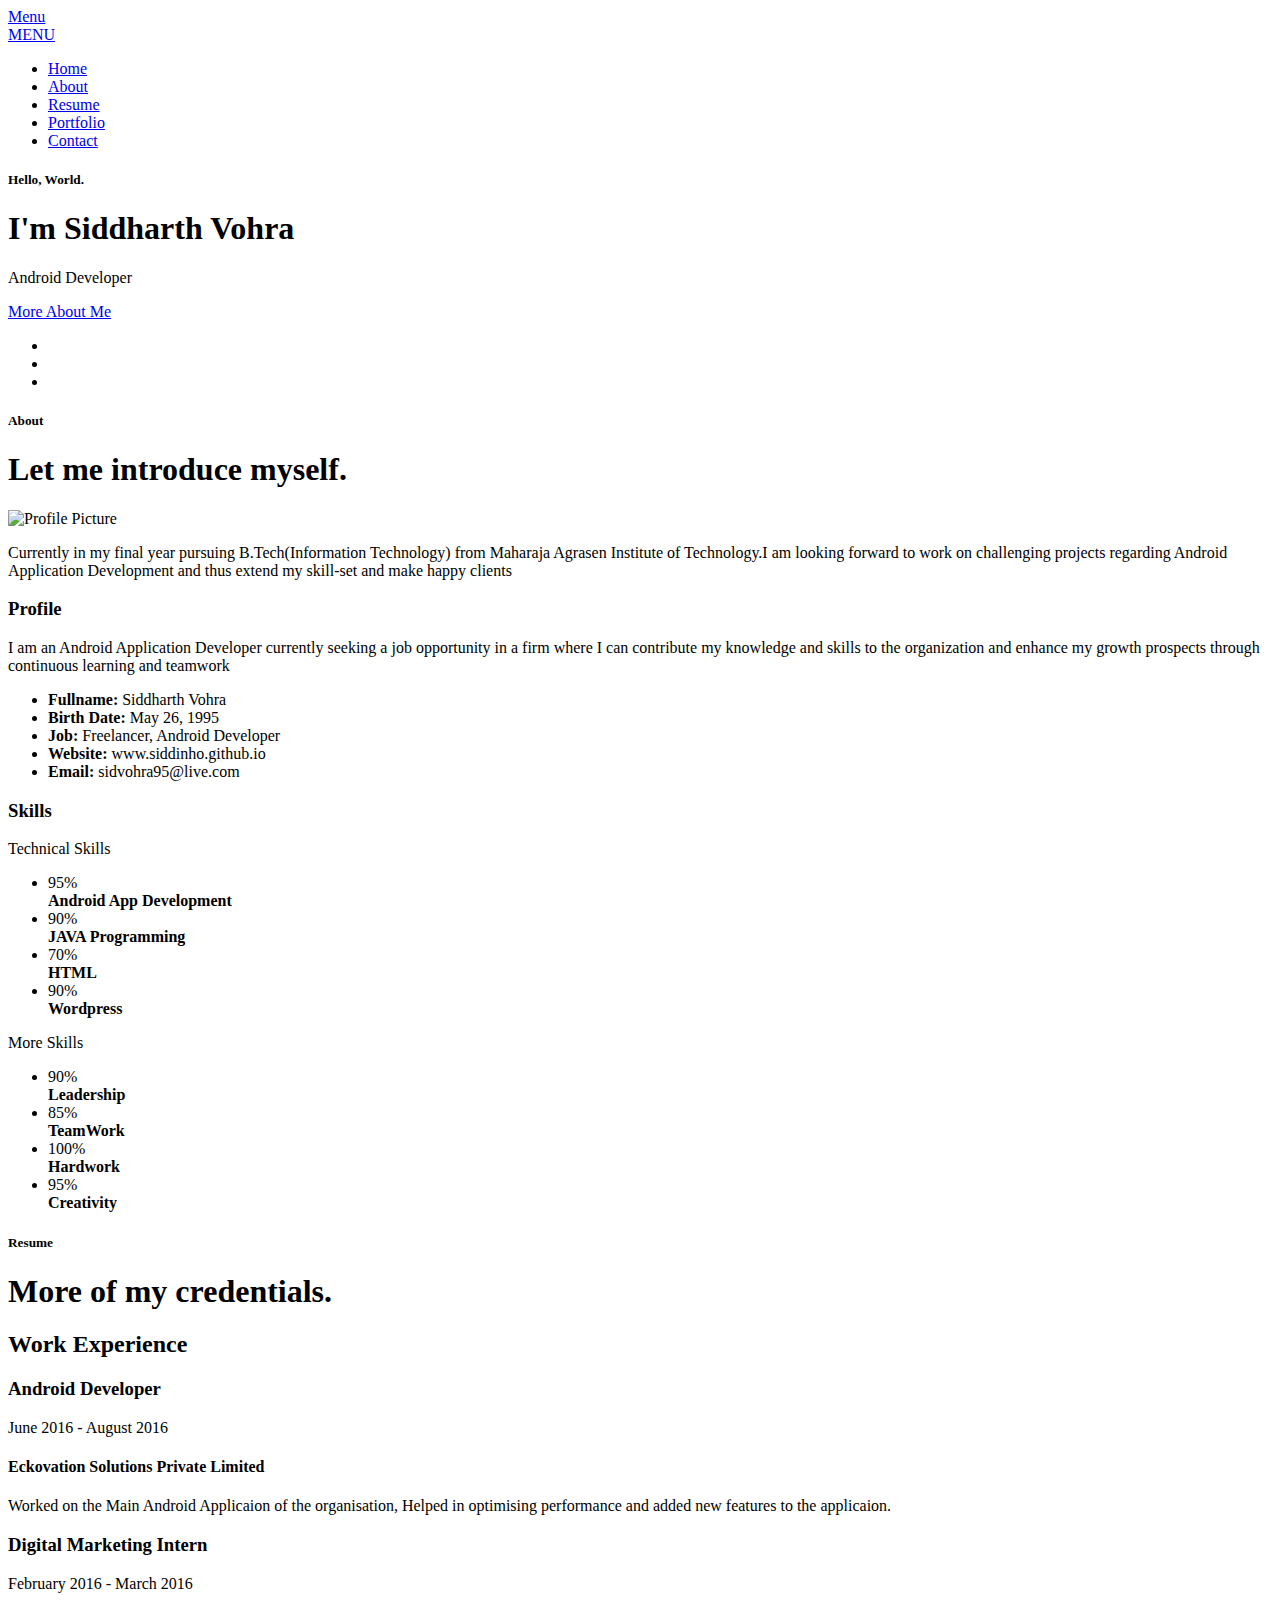
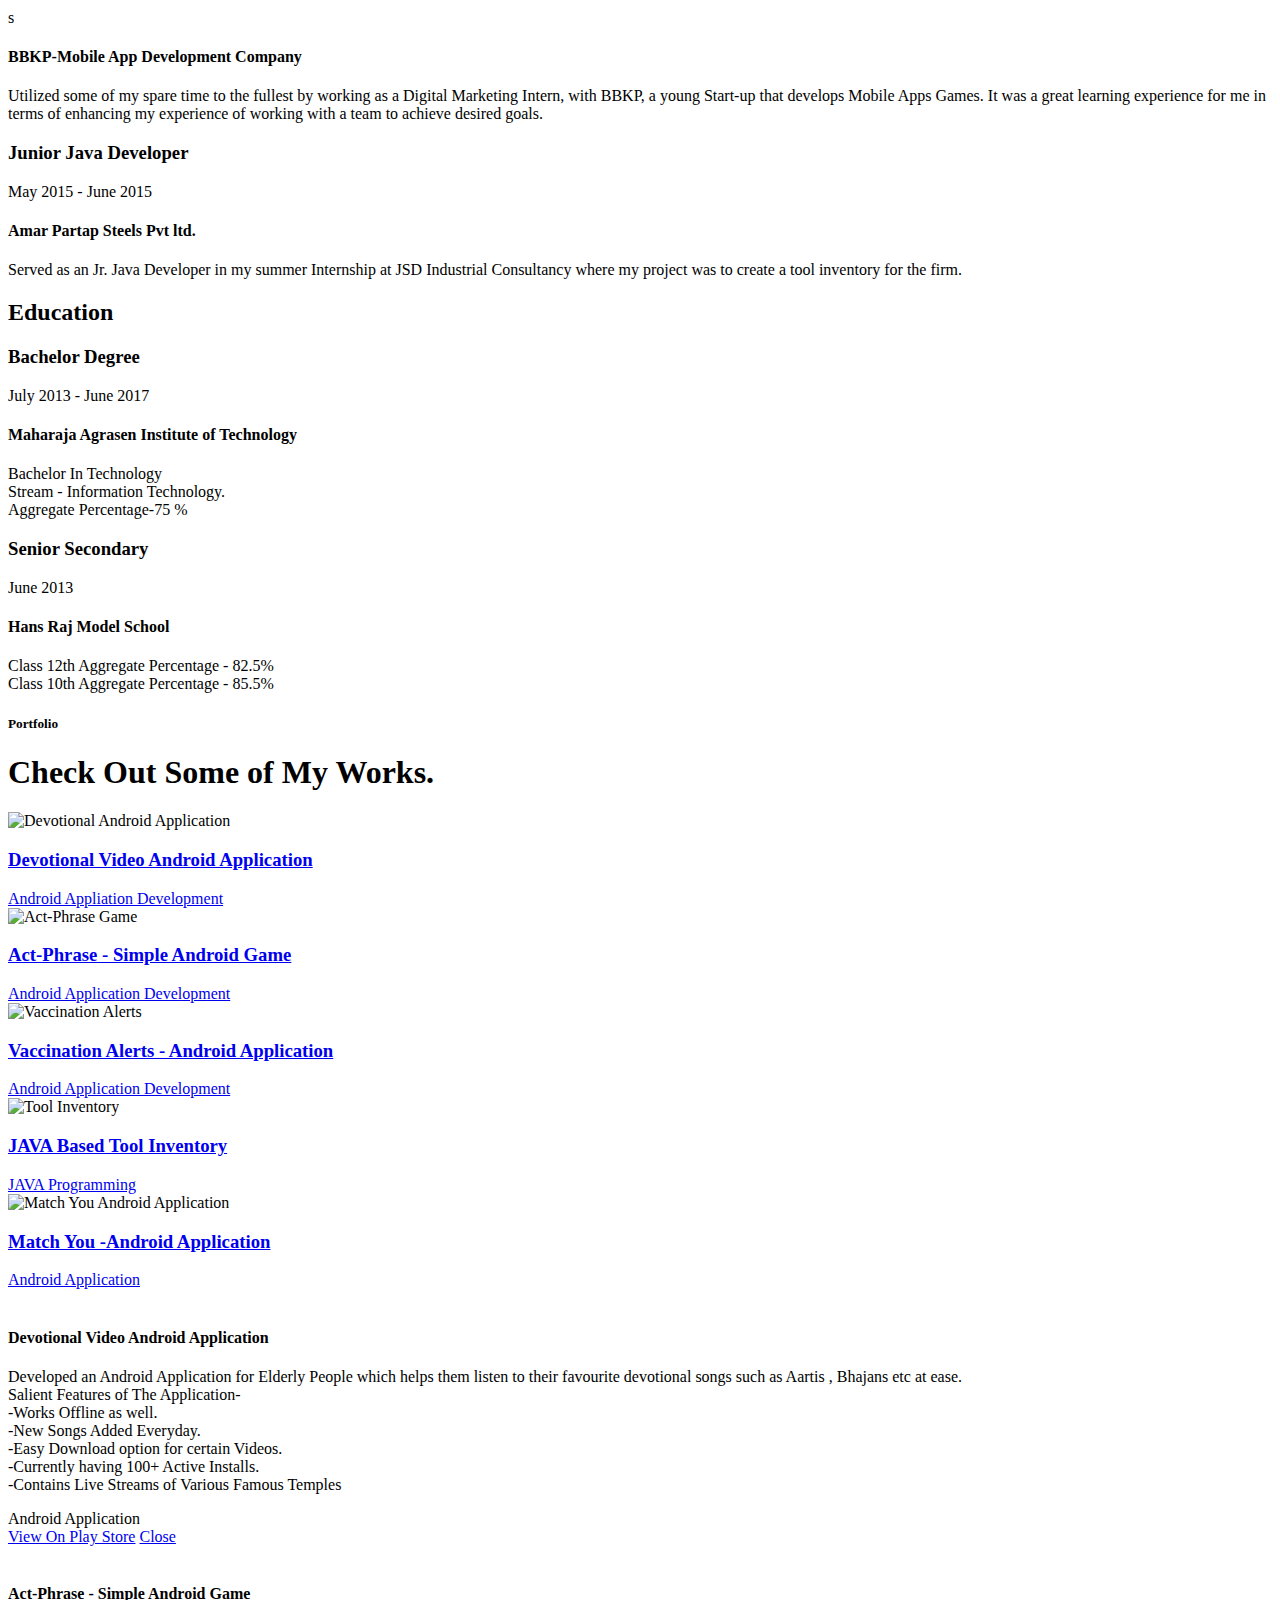
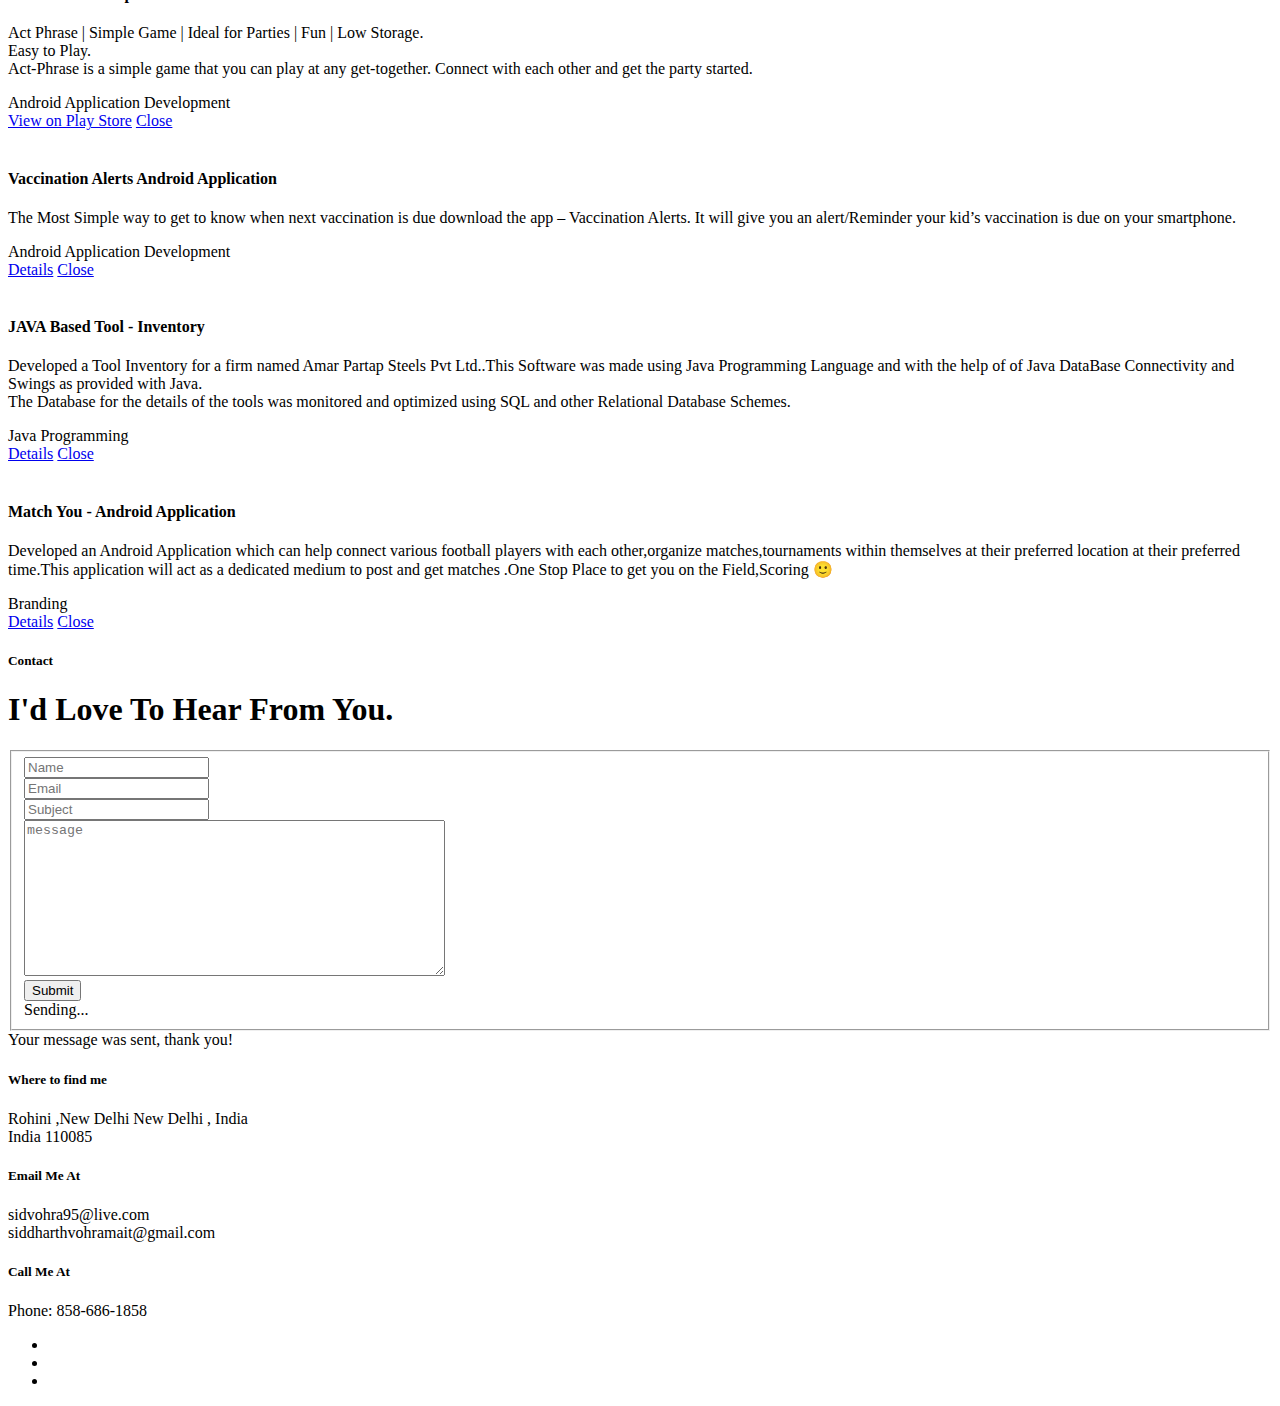
==== commit d98050e0: "Revert "final"" ====
--- a/index.html
+++ b/index.html
@@ -1,87 +1,825 @@
-
-
-
-
 <!DOCTYPE html>
-<html lang="en">
-  
-  <head>
-    
-      <meta charset="utf-8">
-      <title>Bokeh Plot</title>
+<!--[if IE 8 ]><html class="no-js oldie ie8" lang="en"> <![endif]-->
+<!--[if IE 9 ]><html class="no-js oldie ie9" lang="en"> <![endif]-->
+<!--[if (gte IE 9)|!(IE)]><!--><html class="no-js" lang="en"> <!--<![endif]-->
+<head>
+
+   <!--- basic page needs
+   ================================================== -->
+   <meta charset="utf-8">
+	<title>Siddharth Vohra</title>
+	<meta name="description" content="My Portfolio">  
+	<meta name="author" content="Siddharth">
+
+   <!-- mobile specific metas
+   ================================================== -->
+	<meta name="viewport" content="width=device-width, initial-scale=1, maximum-scale=1">
+
+ 	<!-- CSS
+   ================================================== -->
+   <link rel="stylesheet" href="css/base.css">  
+   <link rel="stylesheet" href="css/main.css">
+   <link rel="stylesheet" href="css/vendor.css">     
+
+   <!-- script
+   ================================================== -->   
+	<script src="js/modernizr.js"></script>
+	<script src="js/pace.min.js"></script>
+
+   <!-- favicons
+	================================================== -->
+	<!-- <link rel="icon" type="image/png" href="favicon.png"> -->
+
+</head>
+
+<body id="top">
+
+	<!-- header 
+   ================================================== -->
+   <header>   	
+   	<div class="row">
+
+   		<div class="top-bar">
+   			<a class="menu-toggle" href="#"><span>Menu</span></a>
+
+	   		<div class="logo">
+		         <a href="index.html">MENU</a>
+		      </div>		      
+
+		   	<nav id="main-nav-wrap">
+					<ul class="main-navigation">
+						<li class="current"><a class="smoothscroll"  href="#intro" title="">Home</a></li>
+						<li><a class="smoothscroll"  href="#about" title="">About</a></li>
+						<li><a class="smoothscroll"  href="#resume" title="">Resume</a></li>
+						<li><a class="smoothscroll"  href="#portfolio" title="">Portfolio</a></li>
+						<!-- <li><a class="smoothscroll"  href="#services" title="">Services</a></li> -->					
+						<li><a class="smoothscroll"  href="#contact" title="">Contact</a></li>	
+						<!-- <li><a href="styles.html" title="">Style Demo</a></li> -->				
+					</ul>
+				</nav>    		
+   		</div> <!-- /top-bar --> 
+   		
+   	</div> <!-- /row --> 		
+   </header> <!-- /header -->
+
+	<!-- intro section
+   ================================================== -->
+   <section id="intro">   
+
+   	<div class="intro-overlay"></div>	
+
+   	<div class="intro-content">
+   		<div class="row">
+
+   			<div class="col-twelve">
+
+	   			<h5>Hello, World.</h5>
+	   			<h1>I'm Siddharth Vohra</h1>
+
+	   			<p class="intro-position">
+	   				<span>Android Developer</span>
+	   				<!-- <span>FreeLancer</span> --> 
+	   			</p>
+
+	   			<a class="button stroke smoothscroll" href="#about" title="">More About Me</a>
+
+	   		</div>  
+   			
+   		</div>   		 		
+   	</div> <!-- /intro-content --> 
+
+   	<ul class="intro-social">        
+         <li><a href="https://www.facebook.com/siddharth.vohra.12" target="_blank"><i class="fa fa-facebook"></i></a></li>
+         <li><a href="https://twitter.com/BALR_sid" target="_blank"><i class="fa fa-twitter"></i></a></li>
+         
+         <li><a href="https://www.instagram.com/siddinho/" target="_blank"><i class="fa fa-instagram"></i></a></li>
+      </ul> <!-- /intro-social -->      	
+
+   </section> <!-- /intro -->
+
+
+   <!-- about section
+   ================================================== -->
+   <section id="about">  
+
+   	<div class="row section-intro">
+   		<div class="col-twelve">
+
+   			<h5>About</h5>
+   			<h1>Let me introduce myself.</h1>
+
+   			<div class="intro-info">
+
+   				<img src="images/profile-pic.jpg" alt="Profile Picture">
+
+   				<p class="lead">Currently in my final year pursuing B.Tech(Information Technology) from Maharaja Agrasen Institute of Technology.I am looking forward to work on challenging projects regarding Android Application Development and thus extend my skill-set and make happy clients</p>
+   			</div>   			
+
+   		</div>   		
+   	</div> <!-- /section-intro -->
+
+   	<div class="row about-content">
+
+   		<div class="col-six tab-full">
+
+   			<h3>Profile</h3>
+   			<p>I am an Android Application Developer currently seeking a job opportunity in a firm where I can contribute my knowledge and skills to the organization and enhance my growth prospects through continuous learning and teamwork</p>
+
+   			<ul class="info-list">
+   				<li>
+   					<strong>Fullname:</strong>
+   					<span>Siddharth Vohra</span>
+   				</li>
+   				<li>
+   					<strong>Birth Date:</strong>
+   					<span>May 26, 1995</span>
+   				</li>
+   				<li>
+   					<strong>Job:</strong>
+   					<span>Freelancer, Android  Developer</span>
+   				</li>
+   				<li>
+   					<strong>Website:</strong>
+   					<span>www.siddinho.github.io</span>
+   				</li>
+   				<li>
+   					<strong>Email:</strong>
+   					<span>sidvohra95@live.com</span>
+   				</li>
+
+   			</ul> <!-- /info-list -->
+
+   		</div>
+
+   		<div class="col-six tab-full">
+
+   			<h3>Skills</h3>
+   			<p>Technical Skills</p>
+
+				<ul class="skill-bars">
+				   <li>
+				   	<div class="progress percent95"><span>95%</span></div>
+				   	<strong>Android App Development</strong>
+				   </li>
+				   <li>
+				   	<div class="progress percent90"><span>90%</span></div>
+				   	<strong>JAVA Programming</strong>
+				   </li>
+				   <li>
+				   	<div class="progress percent70"><span>70%</span></div>
+				   	<strong>HTML</strong>
+				   </li>
+				   <li>
+				   	<div class="progress percent90"><span>90%</span></div>
+				   	<strong>Wordpress</strong>
+				   </li>
+				  <!--  <li>
+
+				   	<div class="progress percent75"><span>75%</span></div>
+				   	<strong></strong>
+				  </li> -->
       
+				</ul> <!-- /skill-bars -->		
+
+   		</div>
+
+   		<div class="col-six tab-full">
+
+   			<!-- <h3>Skills</h3> -->
+   			<p>More Skills</p>
+
+				<ul class="skill-bars">
+				   <li>
+				   	<div class="progress percent90"><span>90%</span></div>
+				   	<strong>Leadership</strong>
+				   </li>
+				   <li>
+				   	<div class="progress percent85"><span>85%</span></div>
+				   	<strong>TeamWork</strong>
+				   </li>
+				   <li>
+				   	<div class="progress percent99"><span>100%</span></div>
+				   	<strong>Hardwork</strong>
+				   </li>
+				   <li>
+				   	<div class="progress percent95"><span>95%</span></div>
+				   	<strong>Creativity</strong>
+				   </li>
+				  <!--  <li>
+
+				   	<div class="progress percent75"><span>75%</span></div>
+				   	<strong></strong>
+				  </li> -->
       
-        
-          
-        <link rel="stylesheet" href="https://cdn.pydata.org/bokeh/release/bokeh-0.13.0.min.css" type="text/css" />
-        <link rel="stylesheet" href="https://cdn.pydata.org/bokeh/release/bokeh-widgets-0.13.0.min.css" type="text/css" />
-        <link rel="stylesheet" href="https://cdn.pydata.org/bokeh/release/bokeh-tables-0.13.0.min.css" type="text/css" />
-        
-        
-          
-        <script type="text/javascript" src="https://cdn.pydata.org/bokeh/release/bokeh-0.13.0.min.js"></script>
-        <script type="text/javascript" src="https://cdn.pydata.org/bokeh/release/bokeh-widgets-0.13.0.min.js"></script>
-        <script type="text/javascript" src="https://cdn.pydata.org/bokeh/release/bokeh-tables-0.13.0.min.js"></script>
-        <script type="text/javascript">
-            Bokeh.set_log_level("info");
-        </script>
-        
+				</ul> <!-- /skill-bars -->		
+
+   		</div>
+
+   	</div>
+<!-- 
+   	<div class="row button-section">
+   		<div class="col-twelve">
+   			<a href="#contact" title="Hire Me" class="button stroke smoothscroll">Hire Me</a>
+   			<a href="https://www.slideshare.net/slideshow/embed_code/key/ifIlommsWtWCiu" title="Download CV" class="button button-primary">Download CV</a>
+   		</div>   		
+   	</div> -->
+
+   </section> <!-- /process-->    
+
+
+   <!-- resume Section
+   ================================================== -->
+	<section id="resume" class="grey-section">
+
+		<div class="row section-intro">
+   		<div class="col-twelve">
+
+   			<h5>Resume</h5>
+   			<h1>More of my credentials.</h1>
+<!-- 
+   			<p class="lead">Lorem ipsum Do commodo in proident enim in dolor cupidatat adipisicing dolore officia nisi aliqua incididunt Ut veniam lorem ipsum Consectetur ut in in eu do.</p> -->
+
+   		</div>   		
+   	</div> <!-- /section-intro--> 
+
+   	<div class="row resume-timeline">
+
+   		<div class="col-twelve resume-header">
+
+   			<h2>Work Experience</h2>
+
+   		</div> <!-- /resume-header -->
+
+   		<div class="col-twelve">
+
+   			<div class="timeline-wrap">
+
+   				<div class="timeline-block">
+
+	   				<div class="timeline-ico">
+	   					<i class="fa fa-briefcase"></i>
+	   				</div>
+
+	   				<div class="timeline-header">
+	   					<h3>Android Developer</h3>
+	   					<p>June 2016 - August 2016</p>
+	   				</div>
+
+	   				<div class="timeline-content">
+	   					<h4>Eckovation Solutions Private Limited </h4>
+	   					<p>Worked on the Main Android Applicaion of the organisation, Helped in optimising performance and added new features to the applicaion.</p>
+	   				</div>
+
+	   			</div> <!-- /timeline-block -->
+
+	   			<div class="timeline-block">
+
+	   				<div class="timeline-ico">
+	   					<i class="fa fa-briefcase"></i>
+	   				</div>
+
+	   				<div class="timeline-header">
+	   					<h3>Digital Marketing Intern</h3>
+	   					<p>February 2016 - March 2016</p>
+	   				</div>
+s
+	   				<div class="timeline-content">
+	   					<h4>BBKP-Mobile App Development Company</h4>
+	   					<p>Utilized some of my spare time to the fullest by working as a Digital Marketing Intern, with BBKP, a young Start-up that develops Mobile Apps  Games. It was a great learning experience for me in terms of enhancing my experience of working with a team to achieve desired goals.</p>
+	   				</div>
+
+	   			</div> <!-- /timeline-block -->
+
+	   			<div class="timeline-block">
+
+	   				<div class="timeline-ico">
+	   					<i class="fa fa-briefcase"></i>
+	   				</div>
+
+	   				<div class="timeline-header">
+	   					<h3>Junior Java Developer</h3>
+	   					<p>May 2015 - June 2015</p>
+	   				</div>
+
+	   				<div class="timeline-content">
+	   					<h4>Amar Partap Steels Pvt ltd.</h4>
+	   					<p>Served as an Jr. Java Developer in my summer Internship at JSD Industrial Consultancy where my project was to create a tool inventory for the firm.</p>
+	   				</div>
+
+	   			</div> <!-- /timeline-block -->
+
+   			</div> <!-- /timeline-wrap -->   			
+
+   		</div> <!-- /col-twelve -->
+   		
+   	</div> <!-- /resume-timeline -->
+   	
+   	<div class="row resume-timeline">
+
+   		<div class="col-twelve resume-header">
+
+   			<h2>Education</h2>
+
+   		</div> <!-- /resume-header -->
+
+   		<div class="col-twelve">
+
+   			<div class="timeline-wrap">
+
+   				<!-- <div class="timeline-block">
+
+	   				<div class="timeline-ico">
+	   					<i class="fa fa-briefcase"></i>
+	   				</div>
+
+	   				<div class="timeline-header">
+	   					<h3>Master Degree</h3>
+	   					<p>July 2015 - Present</p>
+	   				</div>
+
+	   				<div class="timeline-content">
+	   					<h4>University of Life</h4>
+	   					<p>Lorem ipsum Occaecat do esse ex et dolor culpa nisi ex in magna consectetur nisi cupidatat laboris esse eiusmod deserunt aute do quis velit esse sed Ut proident cupidatat nulla esse cillum laborum occaecat nostrud sit dolor incididunt amet est occaecat nisi.</p>
+	   				</div>
+
+	   			</div>  --><!-- /timeline-block -->
+	   			
+
+	   			<div class="timeline-block">
+
+	   				<div class="timeline-ico">
+	   					<i class="fa fa-briefcase"></i>
+	   				</div>
+
+	   				<div class="timeline-header">
+	   					<h3>Bachelor Degree</h3>
+	   					<p>July 2013 - June 2017</p>
+	   				</div>
+
+	   				<div class="timeline-content">
+	   					<h4>Maharaja Agrasen Institute of Technology </h4>
+	   					<p>Bachelor In Technology <br> 
+	   					Stream - Information Technology.<br>
+	   					Aggregate Percentage-75 %</p>
+	   				</div>
+
+	   			</div> <!-- /timeline-block -->
+
+	   			<div class="timeline-block">
+
+	   				<div class="timeline-ico">
+	   					<i class="fa fa-briefcase"></i>
+	   				</div>
+
+	   				<div class="timeline-header">
+	   					<h3>Senior Secondary</h3>
+	   					<p>June 2013</p>
+	   				</div>
+
+	   				<div class="timeline-content">
+	   					<h4>Hans Raj Model School</h4>
+	   					<p> Class 12th Aggregate Percentage - 82.5%<br>Class 10th Aggregate Percentage - 85.5%<br></p>
+	   				</div>
+
+	   			</div> <!-- /timeline-block -->
+
+   			</div> <!-- /timeline-wrap -->   			
+
+   		</div> <!-- /col-twelve -->
+   		
+   	</div> <!-- /resume-timeline -->
+		
+	</section> <!-- /features -->
+
+
+	<!-- Portfolio Section
+   ================================================== -->
+	<section id="portfolio">
+
+		<div class="row section-intro">
+   		<div class="col-twelve">
+
+   			<h5>Portfolio</h5>
+   			<h1>Check Out Some of My Works.</h1>
+<!-- 
+   			<p class="lead">Lorem ipsum Do commodo in proident enim in dolor cupidatat adipisicing dolore officia nisi aliqua incididunt Ut veniam lorem ipsum Consectetur ut in in eu do.</p> -->
+
+   		</div>   		
+   	</div> <!-- /section-intro--> 
+
+   	<div class="row portfolio-content">
+
+   		<div class="col-twelve">
+
+   			<!-- portfolio-wrapper -->
+	         <div id="folio-wrapper" class="block-1-2 block-mob-full stack">
+
+	         	<div class="bgrid folio-item">
+	               <div class="item-wrap">
+	               	<img src="images/portfolio/imgIcon.png" alt="Devotional Android Application">
+	                  <a href="#modal-01" class="overlay">	                  	           
+	                     <div class="folio-item-table">
+	                     	<div class="folio-item-cell">
+		     					       <h3 class="folio-title">Devotional Video Android Application</h3>	     					    
+		     					    	 <span class="folio-types">
+		     					       	  Android Appliation Development
+		     					       </span>
+		     					   </div>	                      	
+	                     </div>                    
+	                  </a>
+	               </div>	               
+	        		</div> <!-- /folio-item -->
+
+	        		<div class="bgrid folio-item">
+	               <div class="item-wrap">
+	               	<img src="images/portfolio/catchphrase.png" alt="Act-Phrase Game">
+	               	<a href="#modal-02" class="overlay">              		                  
+	                     <div class="folio-item-table">
+	                     	<div class="folio-item-cell">
+	                     		<h3 class="folio-title">Act-Phrase - Simple Android Game</h3>	     					    
+		     					    	<span class="folio-types">
+		     					       	  Android Application Development
+		     					      </span>		     		
+		     					   </div> 	                      	
+	                     </div>                    
+	                  </a>
+	               </div>
+	        		</div> <!-- /folio-item -->
+
+	            <div class="bgrid folio-item">
+	               <div class="item-wrap">
+	               	<img src="images/portfolio/vacci.jpg"alt="Vaccination Alerts">
+	                  <a href="#modal-03" class="overlay">             		                  
+	                     <div class="folio-item-table">
+	                     	<div class="folio-item-cell">
+	                     		<h3 class="folio-title">Vaccination Alerts - Android Application</h3>	     					    
+		     					    	<span class="folio-types">
+		     					       	  Android Application Development
+		     					      </span>		     		
+		     					   </div> 	                      	
+	                     </div>                    
+	                  </a>
+	               </div>
+	        		</div> <!-- /folio-item -->
+
+	            <div class="bgrid folio-item">
+	               <div class="item-wrap">
+	               	<img src="images/portfolio/capture1.png" alt="Tool Inventory">
+	                  <a href="#modal-04" class="overlay">                  	                 
+	                     <div class="folio-item-table">
+	                     	<div class="folio-item-cell">
+	                     		<h3 class="folio-title">JAVA Based Tool Inventory</h3>	     					    
+		     					    	<span class="folio-types">
+		     					       	  JAVA Programming
+		     					      </span>		     		
+		     					   </div>  	                      	
+	                     </div>                    
+	                  </a>
+	               </div>
+	        		</div> <!-- /folio-item -->     
+
+	        		<!-- <div class="bgrid folio-item">
+	               <div class="item-wrap">
+	               	<img src="images/portfolio/gopromoto.png" alt="Go-Promoto Website">
+	                  <a href="#modal-05" class="overlay">             		                  
+	                     <div class="folio-item-table">
+	                     	<div class="folio-item-cell">
+	                     		<h3 class="folio-title">Go-Promoto Website</h3>	     					    
+		     					    	<span class="folio-types">
+		     					       	  Web Development
+		     					      </span>		     		
+		     					   </div> 	                      	
+	                     </div>                    
+	                  </a>
+	               </div>
+	        		</div> --> <!-- /folio-item -->
+
+	            <div class="bgrid folio-item">
+	               <div class="item-wrap">
+	               	<img src="images/portfolio/matchyou.png" alt="Match You Android Application">
+	                  <a href="#modal-06" class="overlay">
+	                     <div class="folio-item-table">
+	                     	<div class="folio-item-cell">
+	                     		<h3 class="folio-title">Match You -Android Application</h3>	     					    
+		     					    	<span class="folio-types">
+		     					       	  Android Application
+		     					      </span>		     		
+		     					   </div>	                      	
+	                     </div>                    
+	                  </a>
+	               </div>
+	        		</div> <!-- /folio-item -->   
+
+	            <!-- modal popups - begin
+	            ============================================================= -->
+	            <div id="modal-01" class="popup-modal slider mfp-hide">	
+
+				     	<div class="media">
+				     		<img src="images/portfolio/modals/imgIcon.png" alt="" />
+				     	</div>      	
+
+					   <div class="description-box">
+					      <h4>Devotional Video Android Application</h4>		      
+					      <p>Developed an Android Application for Elderly People which helps them listen to their favourite devotional songs such as Aartis , Bhajans etc at ease.<br>Salient Features of The Application-<br>-Works Offline as well.<br>-New Songs Added Everyday.<br>-Easy Download option for certain Videos.<br>-Currently having 100+ Active Installs.<br>-Contains Live Streams of Various Famous Temples</p>
+
+					      <div class="categories">Android Application</div>			               
+					   </div>
+
+			         <div class="link-box">
+			            <a href="https://play.google.com/store/apps/details?id=com.gopromoto1.siddharth.divinity&hl=en" target="_blank">View On Play Store</a>
+					      <a href="#" class="popup-modal-dismiss">Close</a>
+			         </div>		      
+
+				   </div> <!-- /modal-01 -->
+
+				   <div id="modal-02" class="popup-modal slider mfp-hide">	
+
+				     	<div class="media">
+				     		<img src="images/portfolio/modals/catchphrase.png" alt="" />
+				     	</div>      	
+
+					   <div class="description-box">
+					      <h4>Act-Phrase - Simple Android Game</h4>		      
+					      <p>Act Phrase | Simple Game | Ideal for Parties | Fun | Low Storage. <br>Easy to Play. <br>Act-Phrase is a simple game that you can play at any get-together. Connect with each other and get the party started.</p>
+
+					      <div class="categories">Android Application Development</div>			               
+					   </div>
+
+			         <div class="link-box">
+			            <a href="https://play.google.com/store/apps/details?id=com.gopromoto.siddharth.act_phrase&hl=en" target="_blank">View on Play Store</a>
+					      <a href="#" class="popup-modal-dismiss">Close</a>
+			         </div>		      
+
+				   </div> <!-- /modal-02 -->
+
+				   <div id="modal-03" class="popup-modal slider mfp-hide">	
+
+				     	<div class="media">
+				     		<img src="images/portfolio/modals/vacci.jpg" alt="" />
+				     	</div>      	
+
+					   <div class="description-box">
+					      <h4>Vaccination Alerts Android Application</h4>		      
+					      <p>The Most Simple way to get to know when next vaccination is due download the app – Vaccination Alerts. It will give you an alert/Reminder your kid’s vaccination is due on your smartphone.</p>
+
+					      <div class="categories">Android Application Development</div>			               
+					   </div>
+
+			         <div class="link-box">
+			            <a href="https://connectwithsid.wordpress.com/my-projects/" target="_blank">Details</a>
+					      <a href="#" class="popup-modal-dismiss">Close</a>
+			         </div>		      
+
+				   </div> <!-- /modal-03 -->
+
+				   <div id="modal-04" class="popup-modal slider mfp-hide">	
+
+				     	<div class="media">
+				     		<img src="images/portfolio/modals/capture1.png" alt="" />
+				     	</div>      	
+
+					   <div class="description-box">
+					      <h4>JAVA Based Tool - Inventory</h4>		      
+					      <p>Developed a Tool Inventory for a firm named Amar Partap Steels Pvt Ltd..This Software was made using Java Programming Language and with the help of of Java DataBase Connectivity and Swings as provided with Java.<br>The Database for the details of the tools was monitored and optimized using SQL and other Relational Database Schemes.</p>
+
+					      <div class="categories">Java Programming</div>			               
+					   </div>
+
+			         <div class="link-box">
+			            <a href="https://connectwithsid.wordpress.com/my-projects/" target="_blank">Details</a>
+					      <a href="#" class="popup-modal-dismiss">Close</a>
+			         </div>		      
+
+				   </div> <!-- /modal-04 -->
+
+				   <!-- <div id="modal-05" class="popup-modal slider mfp-hide">	
+
+				     	<div class="media">
+				     		<img src="images/portfolio/modals/gopromoto.png" alt="" />
+				     	</div>      	
+
+					   <div class="description-box">
+					      <h4>Go-Promoto Website</h4>		      
+					      <p>Developed a website from scratch for my very own venture named Go-Promoto.com </p>
+
+					      <div class="categories">Web Development</div>			               
+					   </div>
+
+			         <div class="link-box">
+			            <a href="http://gopromoto.com/" target="_blank">View Website</a>
+					      <a href="#" class="popup-modal-dismiss">Close</a>
+			         </div>	 -->	      
+
+				   
+				   <!-- </div> -->
+				    <!-- /modal-05 -->
+
+				   <div id="modal-06" class="popup-modal slider mfp-hide">	
+
+				     	<div class="media">
+				     		<img src="images/portfolio/modals/matchyou.png" alt="" />
+				     	</div>      	
+
+					   <div class="description-box">
+					      <h4>Match You - Android Application </h4>		      
+					      <p>Developed an Android Application which can help connect various football players with each other,organize matches,tournaments within themselves at their preferred location at their preferred time.This application will act as a dedicated medium to post and get matches .One Stop Place to get you on the Field,Scoring 🙂</p>
+
+					      <div class="categories">Branding</div>			               
+					   </div>
+
+			         <div class="link-box">
+			            <a href="https://connectwithsid.wordpress.com/my-projects/" target="_blank">Details</a>
+					      <a href="#" class="popup-modal-dismiss">Close</a>
+			         </div>		      
+
+				   </div> <!-- /modal-06 -->
+
+
+				   <!-- modal popups - end
+	            ============================================================= -->
+
+	         </div> <!-- /portfolio-wrapper --> 
+
+   		</div>  <!-- /twelve -->   
+
+   	</div> <!-- /portfolio-content --> 
+		
+	</section> <!-- /portfolio --> 
+
+<!-- 
+	<section id="cta" class="grey-section">
+
+   	<div class="row cta-content">
+
+   		<div class="col-twelve section-ads">  
+
+	     		<h2 class="h01"><a href="http://www.dreamhost.com/r.cgi?287326|STYLESHOUT">Styleshout Recommends Dreamhost.</a></h2>
+
+		      <p class="lead">
+		      Looking for an awesome and reliable webhosting? Try <a href="http://www.dreamhost.com/r.cgi?287326|STYLESHOUT"><span>DreamHost</span></a>.
+				Get <span>$50 off</span> when you sign up with the promocode <span>styleshout</span>. 
+					
+				</p>
+
+				<div class="action">
+			      <a class="button button-primary large" href="http://www.dreamhost.com/r.cgi?287326|STYLESHOUT">Sign Up Now</a>
+		      </div>		     	
+
+   		</div>
+
+   	</div> 
+
+   </section> -->  
+
+
+
+	
+   <!-- contact
+   ================================================== -->
+	<section id="contact">
+
+		<div class="row section-intro">
+   		<div class="col-twelve">
+
+   			<h5>Contact</h5>
+   			<h1>I'd Love To Hear From You.</h1>
+<!-- 
+   			<p class="lead">Lorem ipsum Do commodo in proident enim in dolor cupidatat adipisicing dolore officia nisi aliqua incididunt Ut veniam lorem ipsum Consectetur ut in in eu do.</p> -->
+
+   		</div> 
+   	</div> <!-- /section-intro -->
+
+   	<div class="row contact-form">
+
+   		<div class="col-twelve">
+
+            <!-- form -->
+            <form name="contactForm" id="contactForm" method="post" action="">
+      			<fieldset>
+
+                  <div class="form-field">
+ 						   <input name="contactName" type="text" id="contactName" placeholder="Name" value="" minlength="2" required="">
+                  </div>
+                  <div class="form-field">
+	      			   <input name="contactEmail" type="email" id="contactEmail" placeholder="Email" value="" required="">
+	               </div>
+                  <div class="form-field">
+	     				   <input name="contactSubject" type="text" id="contactSubject" placeholder="Subject" value="">
+	               </div>                       
+                  <div class="form-field">
+	                 	<textarea name="contactMessage" id="contactMessage" placeholder="message" rows="10" cols="50" required=""></textarea>
+	               </div>                      
+                 <div class="form-field">
+                     <button class="submitform">Submit</button>
+                     <div id="submit-loader">
+                        <div class="text-loader">Sending...</div>                             
+       				      <div class="s-loader">
+								  	<div class="bounce1"></div>
+								  	<div class="bounce2"></div>
+								  	<div class="bounce3"></div>
+								</div>
+							</div>
+                  </div>
+
+      			</fieldset>
+      		</form> <!-- Form End -->
+
+            <!-- contact-warning -->
+            <div id="message-warning">            	
+            </div>            
+            <!-- contact-success -->
+      		<div id="message-success">
+               <i class="fa fa-check"></i>Your message was sent, thank you!<br>
+      		</div>
+
+         </div> <!-- /col-twelve -->
+   		
+   	</div> <!-- /contact-form -->
+
+   	<div class="row contact-info">
+
+   		<div class="col-four tab-full">
+
+   			<div class="icon">
+   				<i class="icon-pin"></i>
+   			</div>
+
+   			<h5>Where to find me</h5>
+
+   			<p>
+            Rohini ,New Delhi
+            New Delhi , India<br>
+            India 110085
+            </p>
+
+   		</div>
+
+   		<div class="col-four tab-full collapse">
+
+   			<div class="icon">
+   				<i class="icon-mail"></i>
+   			</div>
+
+   			<h5>Email Me At</h5>
+
+   			<p>sidvohra95@live.com<br>
+			   	siddharthvohramait@gmail.com</p>
+
+   		</div>
+
+   		<div class="col-four tab-full">
+
+   			<div class="icon">
+   				<i class="icon-phone"></i>
+   			</div>
+
+   			<h5>Call Me At</h5>
+
+   			<p>Phone: 858-686-1858<br>
+			   	</p>
+
+   		</div>
+   		
+   	</div> <!-- /contact-info -->
+		
+	</section> <!-- /contact -->
+
+
+   <!-- footer
+   ================================================== -->
+
+   <footer>
+     	<div class="row">
+
+     		<div class="col-six tab-full pull-right social">
+
+     			<ul class="footer-social">        
+			      <li><a href="https://www.facebook.com/siddharth.vohra.12" target="_blank"><i class="fa fa-facebook"></i></a></li>
+			      <li><a href="https://twitter.com/BALR_sid" target="_blank"><i class="fa fa-twitter"></i></a></li>
+			      <li><a href="https://www.instagram.com/siddinho/?hl=en" target="_blank"><i class="fa fa-instagram"></i></a></li>
+			   </ul> 
+	      		
+	      </div>
+
       
-      
-    
-  </head>
-  
-  
-  <body>
-    
-      
-        
-          
-          
-            <div class="bk-root" id="aedb3c0f-0ce2-4507-8d39-cb68e89632a9"></div>
-          
-        
-      
-      
-        <script type="application/json" id="5eb360c6-2b62-4730-bc6c-d990d7d3b3ab">
-          {"2c28c81b-b93c-4977-95c5-37b7d551e989":{"roots":{"references":[{"attributes":{},"id":"6313ad29-3098-4c55-8b9a-19fbaccf6f0a","type":"StringEditor"},{"attributes":{},"id":"9ae50977-9148-4da0-b570-0e70a31f5728","type":"StringEditor"},{"attributes":{"callback":null,"data":{"Application program":["R3D19 [1]unc rd ODBC","R3D19 [1]unc rd ODBC","R3D19 [1]unc rd ODBC","R3B31 [1]comm rd ODBC","R3D00 [1]unc rd ODBC","R3D10 [1]unc rd ODBC","SentryOne 18.2-Server","R3B33 unc rd ODBC","R3D17 [1]unc rd ODBC","R3D43 unc rd ODBC","R3B27 unc rd ODBC","R3D37 unc rd ODBC","R3D06 unc rd ODBC","R3D04 unc rd ODBC","R3B35 comm rd ODBC","R3D42 unc rd ODBC","R3B32 unc rd ODBC","R3D19 unc rd ODBC","R3D43 unc rd ODBC","R3D41 unc rd ODBC","R3B46 comm rd ODBC","Microsoft\u00ae Windows\u00ae Operating System","R3B35 comm rd ODBC","R3D19 [1]unc rd ODBC","R3D27 [1]unc rd ODBC","R3D27 [1]unc rd ODBC","R3D19 [1]unc rd ODBC","SentryOne 18.2-Server","R3B26 unc rd ODBC","R3D09 comm rd ODBC","R3D38 unc rd ODBC","R3D19 [1]unc rd ODBC","R3D19 [1]unc rd ODBC","R3D19 [1]unc rd ODBC","R3B31 [1]comm rd ODBC","R3D00 [1]unc rd ODBC","R3D10 [1]unc rd ODBC","SentryOne 18.2-Server","R3B33 unc rd ODBC","R3D17 [1]unc rd ODBC","R3D43 unc rd ODBC","R3B27 unc rd ODBC","R3D37 unc rd ODBC","R3D06 unc rd ODBC","R3D04 unc rd ODBC","R3B35 comm rd ODBC","R3D42 unc rd ODBC","R3B32 unc rd ODBC","R3D19 unc rd ODBC","R3D43 unc rd ODBC","R3D41 unc rd ODBC","R3B46 comm rd ODBC","Microsoft\u00ae Windows\u00ae Operating System","R3B35 comm rd ODBC","R3D19 [1]unc rd ODBC","R3D27 [1]unc rd ODBC","R3D27 [1]unc rd ODBC","R3D19 [1]unc rd ODBC","SentryOne 18.2-Server","R3B26 unc rd ODBC","R3D09 comm rd ODBC"],"Application server host name":["AUSYDSAPECD1","AUSYDSAPECD1","AUSYDSAPECD1","AUSYDSAPECD2","AUSYDSAPECD1","AUSYDSAPECD1","AUSYDMONC1N1","AUSYDSAPECP1","AUSYDSAPECP10","AUSYDSAPECP10","AUSYDSAPECP3","AUSYDSAPECP3","AUSYDSAPECP4","AUSYDSAPECP5","AUSYDSAPECP5","AUSYDSAPECP5","AUSYDSAPECP6","AUSYDSAPECP7","AUSYDSAPECP7","AUSYDSAPECP9","AUSYDSAPECP9","AUSYDSQLC30N7","AUSYDSAPECD2","AUSYDSAPECD1","AUSYDSAPECD1","AUSYDSAPECD1","AUSYDSAPECD1","AUSYDMONC1N1","AUSYDSAPECP1","AUSYDSAPECP10","AUSYDSAPECP10","AUSYDSAPECD1","AUSYDSAPECD1","AUSYDSAPECD1","AUSYDSAPECD2","AUSYDSAPECD1","AUSYDSAPECD1","AUSYDMONC1N1","AUSYDSAPECP1","AUSYDSAPECP10","AUSYDSAPECP10","AUSYDSAPECP3","AUSYDSAPECP3","AUSYDSAPECP4","AUSYDSAPECP5","AUSYDSAPECP5","AUSYDSAPECP5","AUSYDSAPECP6","AUSYDSAPECP7","AUSYDSAPECP7","AUSYDSAPECP9","AUSYDSAPECP9","AUSYDSQLC30N7","AUSYDSAPECD2","AUSYDSAPECD1","AUSYDSAPECD1","AUSYDSAPECD1","AUSYDSAPECD1","AUSYDMONC1N1","AUSYDSAPECP1","AUSYDSAPECP10"],"Blocking Session ID":[0,0,0,0,0,0,0,0,0,0,0,0,0,0,0,0,0,0,0,0,0,0,0,0,0,0,0,0,0,0,0,0,0,0,0,0,0,0,0,0,0,0,0,0,0,0,0,0,0,0,0,0,0,0,0,0,0,0,0,0,0],"CPU":[891,1156,1718,390,0,0,15,50380209,2358,85706,52623,83917,50492,422,36836,443625,23652,15688,33327,156320,1358013,0,0,1468,0,4313,1937,46,9290696,2999,265017,891,1156,1718,390,0,0,15,50380209,2358,85706,52623,83917,50492,422,36836,443625,23652,15688,33327,156320,1358013,0,0,1468,0,4313,1937,46,9290696,2999],"Client Interface Name (S)":["ODBC","ODBC","ODBC","ODBC","ODBC","ODBC",".Net SqlClient Data Provider","ODBC","ODBC","ODBC","ODBC","ODBC","ODBC","ODBC","ODBC","ODBC","ODBC","ODBC","ODBC","ODBC","ODBC","ODBC","ODBC","ODBC","ODBC","ODBC","ODBC",".Net SqlClient Data Provider","ODBC","ODBC","ODBC","ODBC","ODBC","ODBC","ODBC","ODBC","ODBC",".Net SqlClient Data Provider","ODBC","ODBC","ODBC","ODBC","ODBC","ODBC","ODBC","ODBC","ODBC","ODBC","ODBC","ODBC","ODBC","ODBC","ODBC","ODBC","ODBC","ODBC","ODBC","ODBC",".Net SqlClient Data Provider","ODBC","ODBC"],"Client Interface Version (S)":[7,7,7,7,7,7,7,7,7,7,7,7,7,7,7,7,7,7,7,7,7,7,7,7,7,7,7,7,7,7,7,7,7,7,7,7,7,7,7,7,7,7,7,7,7,7,7,7,7,7,7,7,7,7,7,7,7,7,7,7,7],"MS SQL Server object name":["ZTMP0008366776","HRP1001","GLPCA","/RIO/ZTSRTTMSREQ","FAGLFLEXA","/COCKPIT/THDR","HRP1001","NaN","ZTMP0008366776","/COCKPIT/THDR","FAGLFLEXA","/MRSS/D_DEM_ADM","FAGLFLEXA","TST03","EKPO","CSKT","HRP1001","ZTMP0008366766","/COCKPIT/THDR","SOFFCONT1","EKPO","EKPO","/COCKPIT/THDR","NaN","HRP1001","HRP1001","HRP1001","HRP1001","GLPCA","HRP1001","/RIO/ZTSRTTMSREQ","ZTMP0008366776","HRP1001","GLPCA","/RIO/ZTSRTTMSREQ","FAGLFLEXA","/COCKPIT/THDR","HRP1001","NaN","ZTMP0008366776","/COCKPIT/THDR","FAGLFLEXA","/MRSS/D_DEM_ADM","FAGLFLEXA","TST03","EKPO","CSKT","HRP1001","ZTMP0008366766","/COCKPIT/THDR","SOFFCONT1","EKPO","EKPO","/COCKPIT/THDR","NaN","HRP1001","HRP1001","HRP1001","HRP1001","GLPCA","HRP1001"],"Network Transport (C)":["Session","Session","Session","Session","Session","Session","TCP","Session","Session","Session","Session","Session","Session","Session","Session","Session","Session","Session","Session","Session","Session","Shared memory","Session","Session","Session","Session","Session","TCP","Session","Session","Session","Session","Session","Session","Session","Session","Session","TCP","Session","Session","Session","Session","Session","Session","Session","Session","Session","Session","Session","Session","Session","Session","Shared memory","Session","Session","Session","Session","Session","TCP","Session","Session"],"Process ID (S)":[12688,12688,12688,8836,9492,11144,2688,8964,13404,17060,16708,16392,14656,17124,7816,13600,15860,8472,9400,2692,13400,8996,4084,12688,14268,14268,12688,2688,8848,16772,11180,12688,12688,12688,8836,9492,11144,2688,8964,13404,17060,16708,16392,14656,17124,7816,13600,15860,8472,9400,2692,13400,8996,4084,12688,14268,14268,12688,2688,8848,16772],"Process status":["RUNNING","RUNNING","RUNNING","SUSPENDED","RUNNING","RUNNING","SUSPENDED","RUNNING","RUNNING","SUSPENDED","RUNNING","RUNNING","SUSPENDED","RUNNING","RUNNABLE","RUNNING","SUSPENDED","RUNNING","SUSPENDED","RUNNING","SUSPENDED","SUSPENDED","SUSPENDED","RUNNING","RUNNING","RUNNING","RUNNING","RUNNING","RUNNING","SUSPENDED","RUNNING","RUNNING","RUNNING","RUNNING","SUSPENDED","RUNNING","RUNNING","SUSPENDED","RUNNING","RUNNING","SUSPENDED","RUNNING","RUNNING","SUSPENDED","RUNNING","RUNNABLE","RUNNING","SUSPENDED","RUNNING","SUSPENDED","RUNNING","SUSPENDED","SUSPENDED","SUSPENDED","RUNNING","RUNNING","RUNNING","RUNNING","RUNNING","RUNNING","SUSPENDED"],"SQL Server login":["ecd","ecd","ecd","ecd","ecd","ecd","CORP\\sa-acp-SentryOne","ecp","ecp","ecp","ecp","ecp","ecp","ecp","ecp","ecp","ecp","ecp","ecp","ecp","ecp","NT AUTHORITY\\SYSTEM","ecd","ecd","ecd","ecd","ecd","CORP\\sa-acp-SentryOne","ecp","ecp","ecp","ecd","ecd","ecd","ecd","ecd","ecd","CORP\\sa-acp-SentryOne","ecp","ecp","ecp","ecp","ecp","ecp","ecp","ecp","ecp","ecp","ecp","ecp","ecp","ecp","NT AUTHORITY\\SYSTEM","ecd","ecd","ecd","ecd","ecd","CORP\\sa-acp-SentryOne","ecp","ecp"],"SQL Statement":["insert into @result SELECT s.session_id,convert(","insert into @result SELECT s.session_id,convert(","insert into @result SELECT s.session_id,convert(","NaN","insert into @result SELECT s.session_id,convert(","insert into @result SELECT s.session_id,convert(","select * from OpenRowset(TABLE TRCDATA, @traceid,","SELECT MANDT ,OTYPE ,OBJID ,PLVAR ,RSIGN","insert into @result SELECT s.session_id,convert(","SELECT B .RUECK ,B .RMZHL ,B .ISMNW ,","SELECT CLIENT ,INVOICE_GUID ,VERSION ,ORIGI","SELECT A .RCLNT ,A .RYEAR ,A .DOCNR ,","SELECT CLIENT ,GUID ,PARENT ,HEADER ,DEM_","SELECT A .RCLNT ,A .RYEAR ,A .DOCNR ,","DELETE FROM TST03 WHERE DCLIENT = @P1 AND DNA","SELECT MANDT ,EBELN ,EBELP ,LOEKZ ,STATU","SELECT SPRAS ,KOSTL ,LTEXT FROM CSKT WHERE","SELECT DISTINCT MANDT ,OTYPE ,OBJID ,PLVAR","SELECT B .QMNUM ,B .QMTXT ,B .ERDAT ,","SELECT TOP ( @P1 ) CLIENT ,INVOICE_GUID ,VERS","SELECT MANDT ,RELID ,PHIO_ID ,SRTF2 ,PH_C","sp_server_diagnostics","NaN","insert into @result SELECT s.session_id,convert(","insert into @result SELECT s.session_id,convert(","select @status = count(*) from sys.tables where is","insert into @result SELECT s.session_id,convert(","INSERT INTO #tmpDatabaseFiles (database_id, file_i","SELECT MANDT ,OTYPE ,OBJID ,PLVAR ,RSIGN","SELECT RCLNT ,GL_SIRID ,RLDNR ,RRCTY ,RVE","SELECT DISTINCT MANDT ,OTYPE ,OBJID ,PLVAR","insert into @result SELECT s.session_id,convert(","insert into @result SELECT s.session_id,convert(","insert into @result SELECT s.session_id,convert(","NaN","insert into @result SELECT s.session_id,convert(","insert into @result SELECT s.session_id,convert(","select * from OpenRowset(TABLE TRCDATA, @traceid,","SELECT MANDT ,OTYPE ,OBJID ,PLVAR ,RSIGN","insert into @result SELECT s.session_id,convert(","SELECT B .RUECK ,B .RMZHL ,B .ISMNW ,","SELECT CLIENT ,INVOICE_GUID ,VERSION ,ORIGI","SELECT A .RCLNT ,A .RYEAR ,A .DOCNR ,","SELECT CLIENT ,GUID ,PARENT ,HEADER ,DEM_","SELECT A .RCLNT ,A .RYEAR ,A .DOCNR ,","DELETE FROM TST03 WHERE DCLIENT = @P1 AND DNA","SELECT MANDT ,EBELN ,EBELP ,LOEKZ ,STATU","SELECT SPRAS ,KOSTL ,LTEXT FROM CSKT WHERE","SELECT DISTINCT MANDT ,OTYPE ,OBJID ,PLVAR","SELECT B .QMNUM ,B .QMTXT ,B .ERDAT ,","SELECT TOP ( @P1 ) CLIENT ,INVOICE_GUID ,VERS","SELECT MANDT ,RELID ,PHIO_ID ,SRTF2 ,PH_C","sp_server_diagnostics","NaN","insert into @result SELECT s.session_id,convert(","insert into @result SELECT s.session_id,convert(","select @status = count(*) from sys.tables where is","insert into @result SELECT s.session_id,convert(","INSERT INTO #tmpDatabaseFiles (database_id, file_i","SELECT MANDT ,OTYPE ,OBJID ,PLVAR ,RSIGN","SELECT RCLNT ,GL_SIRID ,RLDNR ,RRCTY ,RVE"],"SQL command currently executed":["INSERT","INSERT","INSERT","TM REQUEST","INSERT","INSERT","SELECT","SELECT","INSERT","SELECT","SELECT","SELECT","SELECT","SELECT","DELETE","SELECT","SELECT","SELECT","SELECT","SELECT","SELECT","EXECUTE","TM REQUEST","INSERT","INSERT","SELECT","INSERT","INSERT","SELECT","SELECT","SELECT","INSERT","INSERT","INSERT","TM REQUEST","INSERT","INSERT","SELECT","SELECT","INSERT","SELECT","SELECT","SELECT","SELECT","SELECT","DELETE","SELECT","SELECT","SELECT","SELECT","SELECT","SELECT","EXECUTE","TM REQUEST","INSERT","INSERT","SELECT","INSERT","INSERT","SELECT","SELECT"],"Scheduler  ID from request (R)":[13,13,13,3,2,7,1,8,18,59,26,19,41,52,28,0,21,22,11,43,62,27,2,13,8,8,13,50,57,60,12,13,13,13,3,2,7,1,8,18,59,26,19,41,52,28,0,21,22,11,43,62,27,2,13,8,8,13,50,57,60],"Session ID (S)":{"__ndarray__":"[base64]/7PwAAAAAA6IpAAAAAAADAUUAAAAAAAEBpQAAAAAAAYHFAAAAAAABQckAAAAAAAFByQAAAAAAAYHFAlkOLbOf7/z8AAAAAANB6QAAAAAAAQFZArBxaZDvf/T8AAAAAAGBxQAAAAAAAYHFAAAAAAABgcUAAAAAAAABwQAAAAAAAIGZAAAAAAADAUUAEVg4tsp0CQPCnxks3ifs/O99PjZduA0ASg8DKoUUAQOxRuB6F6/c/AAAAAAAwfkAAAAAAAIiHQLpJDAIrh/Y/F9nO91PjAUB56SYxCKwBQAAAAAAAyIxAJQaBlUOLAkCPwvUoXI/6Px1aZDvfT/s/AAAAAADoikAAAAAAAMBRQAAAAAAAQGlAAAAAAABgcUAAAAAAAFByQAAAAAAAUHJAAAAAAABgcUCWQ4ts5/v/PwAAAAAA0HpAAAAAAABAVkA=","dtype":"float64","shape":[61]},"Total Number of Logical Reads (S + R )":[40653,41411,43005,23065,118,117,81,21785712635,169687,24372591,2557331,15208049,17659726,33546,3555733,3769753,4259488,4941448,4055469,50522499,168272806,0,311,42178,118,257801,43831,1775,3900221794,196176,81185601,40653,41411,43005,23065,118,117,81,21785712635,169687,24372591,2557331,15208049,17659726,33546,3555733,3769753,4259488,4941448,4055469,50522499,168272806,0,311,42178,118,257801,43831,1775,3900221794,196176],"Total Number of Reads (S + R)":[0,0,0,0,0,0,27,136972,0,52255,142810,36101,275879,53,194738,116,104657,1229,6088,41703,18546656,0,0,0,0,0,0,7,1085096,4144,50469,0,0,0,0,0,0,27,136972,0,52255,142810,36101,275879,53,194738,116,104657,1229,6088,41703,18546656,0,0,0,0,0,0,7,1085096,4144],"Total Number of Writes  (S + R)":[27,28,31,36,0,0,0,0,25,30,8,509,7,0,125080,0,357,0,40,5,2133969,0,4,30,0,677,33,7,181,1694,7,27,28,31,36,0,0,0,0,25,30,8,509,7,0,125080,0,357,0,40,5,2133969,0,4,30,0,677,33,7,181,1694],"Trx Isolation Level":["UncRd","UncRd","UncRd","CommRd","UncRd","UncRd","CommRd","UncRd","UncRd","UncRd","UncRd","UncRd","UncRd","UncRd","CommRd","UncRd","UncRd","UncRd","UncRd","UncRd","CommRd","CommRd","CommRd","UncRd","UncRd","UncRd","UncRd","CommRd","UncRd","CommRd","UncRd","UncRd","UncRd","UncRd","CommRd","UncRd","UncRd","CommRd","UncRd","UncRd","UncRd","UncRd","UncRd","UncRd","UncRd","CommRd","UncRd","UncRd","UncRd","UncRd","UncRd","CommRd","CommRd","CommRd","UncRd","UncRd","UncRd","UncRd","CommRd","UncRd","CommRd"],"Work Process ID":[19,19,19,31,0,10,33,17,43,27,37,6,4,35,42,32,19,43,41,46,42,44,35,19,27,27,19,26,9,38,7,19,19,19,31,0,10,33,17,43,27,37,6,4,35,42,32,19,43,41,46,42,44,35,19,27,27,19,26,9,38],"index":[0,1,2,3,4,5,6,7,8,9,10,11,12,13,14,15,16,17,18,19,20,21,22,23,24,25,26,27,28,29,30,31,32,33,34,35,36,37,38,39,40,41,42,43,44,45,46,47,48,49,50,51,52,53,54,55,56,57,58,59,60],"time":{"__ndarray__":"AADA6ps5dkIAAGb5mzl2QgAADAicOXZCAACyFpw5dkIAAFglnDl2QgAA/[base64]","dtype":"float64","shape":[61]}},"selected":{"id":"61204e8a-bac9-4573-8883-fd4f6dba3562","type":"Selection"},"selection_policy":{"id":"e0caddfa-4a3a-415d-aaf4-64896c35626e","type":"UnionRenderers"}},"id":"28a058f0-7182-45a0-8867-1553a0d5ef90","type":"ColumnDataSource"},{"attributes":{},"id":"021d1142-ff5b-4e86-a6da-6bbd1691257d","type":"StringFormatter"},{"attributes":{},"id":"95362be6-2365-4a88-be61-51ada9a55793","type":"StringFormatter"},{"attributes":{},"id":"3e7885c6-b0f1-4267-80b7-671087ee3079","type":"StringEditor"},{"attributes":{},"id":"d66e208e-23ee-43a1-9c7a-a9a295573b6e","type":"StringFormatter"},{"attributes":{"editor":{"id":"6f0cb528-13ec-4456-911f-84258cf4a814","type":"StringEditor"},"field":"CPU","formatter":{"id":"021d1142-ff5b-4e86-a6da-6bbd1691257d","type":"StringFormatter"},"title":"CPU time in ms"},"id":"6e1d44e1-60bb-47bf-979a-1261ef14e510","type":"TableColumn"},{"attributes":{},"id":"c4533936-a1a8-464c-b33e-270381df5762","type":"StringFormatter"},{"attributes":{"editor":{"id":"9ae50977-9148-4da0-b570-0e70a31f5728","type":"StringEditor"},"field":"Application server host name","formatter":{"id":"266390d9-ed65-4227-b643-23c87158539b","type":"StringFormatter"},"title":"server"},"id":"304f3bc5-d8a1-477d-b1e7-d389c54bd22c","type":"TableColumn"},{"attributes":{"source":{"id":"6bf0e550-5b1b-4ded-a510-03cc2d868690","type":"ColumnDataSource"}},"id":"872f4060-9b57-475b-bd86-5ac12cca2834","type":"CDSView"},{"attributes":{},"id":"751fa6e5-b0c4-430d-ab4c-5a3682d29fc6","type":"StringFormatter"},{"attributes":{},"id":"55e4f7db-fb54-4f28-bfb0-31f1a3047d53","type":"StringEditor"},{"attributes":{},"id":"c2f116d3-2297-4ee4-8992-8001296ea11f","type":"StringFormatter"},{"attributes":{},"id":"1f772efb-7296-4148-ad78-ea51010b101c","type":"Selection"},{"attributes":{},"id":"c58d3280-93ad-41bc-b886-0da3ff4c4cfe","type":"StringEditor"},{"attributes":{"editor":{"id":"3e7885c6-b0f1-4267-80b7-671087ee3079","type":"StringEditor"},"field":"MS SQL Server object name","formatter":{"id":"751fa6e5-b0c4-430d-ab4c-5a3682d29fc6","type":"StringFormatter"},"title":"object name"},"id":"15d709a8-4d40-4a35-8d07-b7484361d95b","type":"TableColumn"},{"attributes":{},"id":"f8bd72f6-b3a3-4bbd-a9ef-4844f4aad0c0","type":"StringFormatter"},{"attributes":{},"id":"f738db65-bcb7-47f3-8476-5dcbb773675e","type":"StringEditor"},{"attributes":{"editor":{"id":"c58d3280-93ad-41bc-b886-0da3ff4c4cfe","type":"StringEditor"},"field":"CPU","formatter":{"id":"c2f116d3-2297-4ee4-8992-8001296ea11f","type":"StringFormatter"},"title":"CPU time in ms"},"id":"42c3dfd5-dd57-4701-878b-c528b95fe6e5","type":"TableColumn"},{"attributes":{"editor":{"id":"55e4f7db-fb54-4f28-bfb0-31f1a3047d53","type":"StringEditor"},"field":"SQL Statement","formatter":{"id":"d66e208e-23ee-43a1-9c7a-a9a295573b6e","type":"StringFormatter"},"title":"SQL Statement"},"id":"81f89454-71d1-4bf3-ad69-c352bf2a4b45","type":"TableColumn"},{"attributes":{},"id":"28a7f9f8-d214-4984-9faf-5aea96d7cdc0","type":"StringFormatter"},{"attributes":{"editor":{"id":"b819461a-2b9d-4f74-8cf6-4c8f946317c4","type":"StringEditor"},"field":"SQL Statement","formatter":{"id":"28a7f9f8-d214-4984-9faf-5aea96d7cdc0","type":"StringFormatter"},"title":"SQL Statement"},"id":"e9f83562-a234-418f-a479-ff3ce89e1aba","type":"TableColumn"},{"attributes":{"editor":{"id":"e64d1562-faa4-4824-a38f-a228365e200e","type":"StringEditor"},"field":"Session ID (S)","formatter":{"id":"95362be6-2365-4a88-be61-51ada9a55793","type":"StringFormatter"},"title":"Session ID"},"id":"a273c278-5a08-4c8c-89f1-5d8671de12e3","type":"TableColumn"},{"attributes":{},"id":"6f0cb528-13ec-4456-911f-84258cf4a814","type":"StringEditor"},{"attributes":{},"id":"6089544e-bb6c-435a-97d9-b7a11293d49c","type":"UnionRenderers"},{"attributes":{"editor":{"id":"f738db65-bcb7-47f3-8476-5dcbb773675e","type":"StringEditor"},"field":"MS SQL Server object name","formatter":{"id":"f8bd72f6-b3a3-4bbd-a9ef-4844f4aad0c0","type":"StringFormatter"},"title":"object name"},"id":"82176da9-56eb-4854-9701-a0acbccf7882","type":"TableColumn"},{"attributes":{"editor":{"id":"6313ad29-3098-4c55-8b9a-19fbaccf6f0a","type":"StringEditor"},"field":"Application server host name","formatter":{"id":"c4533936-a1a8-464c-b33e-270381df5762","type":"StringFormatter"},"title":"server"},"id":"525508c7-9890-45d7-a350-f79fa7aae850","type":"TableColumn"},{"attributes":{},"id":"81cfa613-0cc8-432d-8ca3-d2fd23cf5a2c","type":"StringFormatter"},{"attributes":{"editor":{"id":"f7d5c78c-55aa-43a0-a90b-76a637894484","type":"StringEditor"},"field":"Session ID (S)","formatter":{"id":"81cfa613-0cc8-432d-8ca3-d2fd23cf5a2c","type":"StringFormatter"},"title":"Session ID"},"id":"ccf9fe1f-5c3b-4526-a9de-59658fe36de0","type":"TableColumn"},{"attributes":{"columns":[{"id":"ccf9fe1f-5c3b-4526-a9de-59658fe36de0","type":"TableColumn"},{"id":"304f3bc5-d8a1-477d-b1e7-d389c54bd22c","type":"TableColumn"},{"id":"6e1d44e1-60bb-47bf-979a-1261ef14e510","type":"TableColumn"},{"id":"15d709a8-4d40-4a35-8d07-b7484361d95b","type":"TableColumn"},{"id":"81f89454-71d1-4bf3-ad69-c352bf2a4b45","type":"TableColumn"}],"height":700,"source":{"id":"6bf0e550-5b1b-4ded-a510-03cc2d868690","type":"ColumnDataSource"},"view":{"id":"872f4060-9b57-475b-bd86-5ac12cca2834","type":"CDSView"},"width":1100},"id":"0f8d1811-a180-40fe-b213-4481019c9170","type":"DataTable"},{"attributes":{},"id":"61204e8a-bac9-4573-8883-fd4f6dba3562","type":"Selection"},{"attributes":{"columns":[{"id":"a273c278-5a08-4c8c-89f1-5d8671de12e3","type":"TableColumn"},{"id":"525508c7-9890-45d7-a350-f79fa7aae850","type":"TableColumn"},{"id":"42c3dfd5-dd57-4701-878b-c528b95fe6e5","type":"TableColumn"},{"id":"82176da9-56eb-4854-9701-a0acbccf7882","type":"TableColumn"},{"id":"e9f83562-a234-418f-a479-ff3ce89e1aba","type":"TableColumn"}],"height":700,"source":{"id":"28a058f0-7182-45a0-8867-1553a0d5ef90","type":"ColumnDataSource"},"view":{"id":"e54253f1-5363-4900-b907-3887e33cb9ab","type":"CDSView"},"width":1100},"id":"ad7781f9-5d0f-4110-a8fc-af694d8ec090","type":"DataTable"},{"attributes":{"callback":null,"data":{"Application program":["R3D19 [1]unc rd ODBC","R3D19 [1]unc rd ODBC","R3D19 [1]unc rd ODBC","R3B31 [1]comm rd ODBC","R3D00 [1]unc rd ODBC","R3D10 [1]unc rd ODBC","SentryOne 18.2-Server","R3B33 unc rd ODBC","R3D17 [1]unc rd ODBC","R3D43 unc rd ODBC","R3B27 unc rd ODBC","R3D37 unc rd ODBC","R3D06 unc rd ODBC","R3D04 unc rd ODBC","R3B35 comm rd ODBC","R3D42 unc rd ODBC","R3B32 unc rd ODBC","R3D19 unc rd ODBC","R3D43 unc rd ODBC","R3D41 unc rd ODBC","R3B46 comm rd ODBC","Microsoft\u00ae Windows\u00ae Operating System","R3B35 comm rd ODBC","R3D19 [1]unc rd ODBC","R3D27 [1]unc rd ODBC","R3D27 [1]unc rd ODBC","R3D19 [1]unc rd ODBC","SentryOne 18.2-Server","R3B26 unc rd ODBC","R3D09 comm rd ODBC","R3D38 unc rd ODBC","R3D19 [1]unc rd ODBC","R3D19 [1]unc rd ODBC","R3D19 [1]unc rd ODBC","R3B31 [1]comm rd ODBC","R3D00 [1]unc rd ODBC","R3D10 [1]unc rd ODBC","SentryOne 18.2-Server","R3B33 unc rd ODBC","R3D17 [1]unc rd ODBC","R3D43 unc rd ODBC","R3B27 unc rd ODBC","R3D37 unc rd ODBC","R3D06 unc rd ODBC","R3D04 unc rd ODBC","R3B35 comm rd ODBC","R3D42 unc rd ODBC","R3B32 unc rd ODBC","R3D19 unc rd ODBC","R3D43 unc rd ODBC","R3D41 unc rd ODBC","R3B46 comm rd ODBC","Microsoft\u00ae Windows\u00ae Operating System","R3B35 comm rd ODBC","R3D19 [1]unc rd ODBC","R3D27 [1]unc rd ODBC","R3D27 [1]unc rd ODBC","R3D19 [1]unc rd ODBC","SentryOne 18.2-Server","R3B26 unc rd ODBC","R3D09 comm rd ODBC"],"Application server host name":["AUSYDSAPECD1","AUSYDSAPECD1","AUSYDSAPECD1","AUSYDSAPECD2","AUSYDSAPECD1","AUSYDSAPECD1","AUSYDMONC1N1","AUSYDSAPECP1","AUSYDSAPECP10","AUSYDSAPECP10","AUSYDSAPECP3","AUSYDSAPECP3","AUSYDSAPECP4","AUSYDSAPECP5","AUSYDSAPECP5","AUSYDSAPECP5","AUSYDSAPECP6","AUSYDSAPECP7","AUSYDSAPECP7","AUSYDSAPECP9","AUSYDSAPECP9","AUSYDSQLC30N7","AUSYDSAPECD2","AUSYDSAPECD1","AUSYDSAPECD1","AUSYDSAPECD1","AUSYDSAPECD1","AUSYDMONC1N1","AUSYDSAPECP1","AUSYDSAPECP10","AUSYDSAPECP10","AUSYDSAPECD1","AUSYDSAPECD1","AUSYDSAPECD1","AUSYDSAPECD2","AUSYDSAPECD1","AUSYDSAPECD1","AUSYDMONC1N1","AUSYDSAPECP1","AUSYDSAPECP10","AUSYDSAPECP10","AUSYDSAPECP3","AUSYDSAPECP3","AUSYDSAPECP4","AUSYDSAPECP5","AUSYDSAPECP5","AUSYDSAPECP5","AUSYDSAPECP6","AUSYDSAPECP7","AUSYDSAPECP7","AUSYDSAPECP9","AUSYDSAPECP9","AUSYDSQLC30N7","AUSYDSAPECD2","AUSYDSAPECD1","AUSYDSAPECD1","AUSYDSAPECD1","AUSYDSAPECD1","AUSYDMONC1N1","AUSYDSAPECP1","AUSYDSAPECP10"],"Blocking Session ID":[0,0,0,0,0,0,0,0,0,0,0,0,0,0,0,0,0,0,0,0,0,0,0,0,0,0,0,0,0,0,0,0,0,0,0,0,0,0,0,0,0,0,0,0,0,0,0,0,0,0,0,0,0,0,0,0,0,0,0,0,0],"CPU":[891,1156,1718,390,0,0,15,50380209,2358,85706,52623,83917,50492,422,36836,443625,23652,15688,33327,156320,1358013,0,0,1468,0,4313,1937,46,9290696,2999,265017,891,1156,1718,390,0,0,15,50380209,2358,85706,52623,83917,50492,422,36836,443625,23652,15688,33327,156320,1358013,0,0,1468,0,4313,1937,46,9290696,2999],"Client Interface Name (S)":["ODBC","ODBC","ODBC","ODBC","ODBC","ODBC",".Net SqlClient Data Provider","ODBC","ODBC","ODBC","ODBC","ODBC","ODBC","ODBC","ODBC","ODBC","ODBC","ODBC","ODBC","ODBC","ODBC","ODBC","ODBC","ODBC","ODBC","ODBC","ODBC",".Net SqlClient Data Provider","ODBC","ODBC","ODBC","ODBC","ODBC","ODBC","ODBC","ODBC","ODBC",".Net SqlClient Data Provider","ODBC","ODBC","ODBC","ODBC","ODBC","ODBC","ODBC","ODBC","ODBC","ODBC","ODBC","ODBC","ODBC","ODBC","ODBC","ODBC","ODBC","ODBC","ODBC","ODBC",".Net SqlClient Data Provider","ODBC","ODBC"],"Client Interface Version (S)":[7,7,7,7,7,7,7,7,7,7,7,7,7,7,7,7,7,7,7,7,7,7,7,7,7,7,7,7,7,7,7,7,7,7,7,7,7,7,7,7,7,7,7,7,7,7,7,7,7,7,7,7,7,7,7,7,7,7,7,7,7],"MS SQL Server object name":["ZTMP0008366776","HRP1001","GLPCA","/RIO/ZTSRTTMSREQ","FAGLFLEXA","/COCKPIT/THDR","HRP1001","NaN","ZTMP0008366776","/COCKPIT/THDR","FAGLFLEXA","/MRSS/D_DEM_ADM","FAGLFLEXA","TST03","EKPO","CSKT","HRP1001","ZTMP0008366766","/COCKPIT/THDR","SOFFCONT1","EKPO","EKPO","/COCKPIT/THDR","NaN","HRP1001","HRP1001","HRP1001","HRP1001","GLPCA","HRP1001","/RIO/ZTSRTTMSREQ","ZTMP0008366776","HRP1001","GLPCA","/RIO/ZTSRTTMSREQ","FAGLFLEXA","/COCKPIT/THDR","HRP1001","NaN","ZTMP0008366776","/COCKPIT/THDR","FAGLFLEXA","/MRSS/D_DEM_ADM","FAGLFLEXA","TST03","EKPO","CSKT","HRP1001","ZTMP0008366766","/COCKPIT/THDR","SOFFCONT1","EKPO","EKPO","/COCKPIT/THDR","NaN","HRP1001","HRP1001","HRP1001","HRP1001","GLPCA","HRP1001"],"Network Transport (C)":["Session","Session","Session","Session","Session","Session","TCP","Session","Session","Session","Session","Session","Session","Session","Session","Session","Session","Session","Session","Session","Session","Shared memory","Session","Session","Session","Session","Session","TCP","Session","Session","Session","Session","Session","Session","Session","Session","Session","TCP","Session","Session","Session","Session","Session","Session","Session","Session","Session","Session","Session","Session","Session","Session","Shared memory","Session","Session","Session","Session","Session","TCP","Session","Session"],"Process ID (S)":[12688,12688,12688,8836,9492,11144,2688,8964,13404,17060,16708,16392,14656,17124,7816,13600,15860,8472,9400,2692,13400,8996,4084,12688,14268,14268,12688,2688,8848,16772,11180,12688,12688,12688,8836,9492,11144,2688,8964,13404,17060,16708,16392,14656,17124,7816,13600,15860,8472,9400,2692,13400,8996,4084,12688,14268,14268,12688,2688,8848,16772],"Process status":["RUNNING","RUNNING","RUNNING","SUSPENDED","RUNNING","RUNNING","SUSPENDED","RUNNING","RUNNING","SUSPENDED","RUNNING","RUNNING","SUSPENDED","RUNNING","RUNNABLE","RUNNING","SUSPENDED","RUNNING","SUSPENDED","RUNNING","SUSPENDED","SUSPENDED","SUSPENDED","RUNNING","RUNNING","RUNNING","RUNNING","RUNNING","RUNNING","SUSPENDED","RUNNING","RUNNING","RUNNING","RUNNING","SUSPENDED","RUNNING","RUNNING","SUSPENDED","RUNNING","RUNNING","SUSPENDED","RUNNING","RUNNING","SUSPENDED","RUNNING","RUNNABLE","RUNNING","SUSPENDED","RUNNING","SUSPENDED","RUNNING","SUSPENDED","SUSPENDED","SUSPENDED","RUNNING","RUNNING","RUNNING","RUNNING","RUNNING","RUNNING","SUSPENDED"],"SQL Server login":["ecd","ecd","ecd","ecd","ecd","ecd","CORP\\sa-acp-SentryOne","ecp","ecp","ecp","ecp","ecp","ecp","ecp","ecp","ecp","ecp","ecp","ecp","ecp","ecp","NT AUTHORITY\\SYSTEM","ecd","ecd","ecd","ecd","ecd","CORP\\sa-acp-SentryOne","ecp","ecp","ecp","ecd","ecd","ecd","ecd","ecd","ecd","CORP\\sa-acp-SentryOne","ecp","ecp","ecp","ecp","ecp","ecp","ecp","ecp","ecp","ecp","ecp","ecp","ecp","ecp","NT AUTHORITY\\SYSTEM","ecd","ecd","ecd","ecd","ecd","CORP\\sa-acp-SentryOne","ecp","ecp"],"SQL Statement":["insert into @result SELECT s.session_id,convert(","insert into @result SELECT s.session_id,convert(","insert into @result SELECT s.session_id,convert(","NaN","insert into @result SELECT s.session_id,convert(","insert into @result SELECT s.session_id,convert(","select * from OpenRowset(TABLE TRCDATA, @traceid,","SELECT MANDT ,OTYPE ,OBJID ,PLVAR ,RSIGN","insert into @result SELECT s.session_id,convert(","SELECT B .RUECK ,B .RMZHL ,B .ISMNW ,","SELECT CLIENT ,INVOICE_GUID ,VERSION ,ORIGI","SELECT A .RCLNT ,A .RYEAR ,A .DOCNR ,","SELECT CLIENT ,GUID ,PARENT ,HEADER ,DEM_","SELECT A .RCLNT ,A .RYEAR ,A .DOCNR ,","DELETE FROM TST03 WHERE DCLIENT = @P1 AND DNA","SELECT MANDT ,EBELN ,EBELP ,LOEKZ ,STATU","SELECT SPRAS ,KOSTL ,LTEXT FROM CSKT WHERE","SELECT DISTINCT MANDT ,OTYPE ,OBJID ,PLVAR","SELECT B .QMNUM ,B .QMTXT ,B .ERDAT ,","SELECT TOP ( @P1 ) CLIENT ,INVOICE_GUID ,VERS","SELECT MANDT ,RELID ,PHIO_ID ,SRTF2 ,PH_C","sp_server_diagnostics","NaN","insert into @result SELECT s.session_id,convert(","insert into @result SELECT s.session_id,convert(","select @status = count(*) from sys.tables where is","insert into @result SELECT s.session_id,convert(","INSERT INTO #tmpDatabaseFiles (database_id, file_i","SELECT MANDT ,OTYPE ,OBJID ,PLVAR ,RSIGN","SELECT RCLNT ,GL_SIRID ,RLDNR ,RRCTY ,RVE","SELECT DISTINCT MANDT ,OTYPE ,OBJID ,PLVAR","insert into @result SELECT s.session_id,convert(","insert into @result SELECT s.session_id,convert(","insert into @result SELECT s.session_id,convert(","NaN","insert into @result SELECT s.session_id,convert(","insert into @result SELECT s.session_id,convert(","select * from OpenRowset(TABLE TRCDATA, @traceid,","SELECT MANDT ,OTYPE ,OBJID ,PLVAR ,RSIGN","insert into @result SELECT s.session_id,convert(","SELECT B .RUECK ,B .RMZHL ,B .ISMNW ,","SELECT CLIENT ,INVOICE_GUID ,VERSION ,ORIGI","SELECT A .RCLNT ,A .RYEAR ,A .DOCNR ,","SELECT CLIENT ,GUID ,PARENT ,HEADER ,DEM_","SELECT A .RCLNT ,A .RYEAR ,A .DOCNR ,","DELETE FROM TST03 WHERE DCLIENT = @P1 AND DNA","SELECT MANDT ,EBELN ,EBELP ,LOEKZ ,STATU","SELECT SPRAS ,KOSTL ,LTEXT FROM CSKT WHERE","SELECT DISTINCT MANDT ,OTYPE ,OBJID ,PLVAR","SELECT B .QMNUM ,B .QMTXT ,B .ERDAT ,","SELECT TOP ( @P1 ) CLIENT ,INVOICE_GUID ,VERS","SELECT MANDT ,RELID ,PHIO_ID ,SRTF2 ,PH_C","sp_server_diagnostics","NaN","insert into @result SELECT s.session_id,convert(","insert into @result SELECT s.session_id,convert(","select @status = count(*) from sys.tables where is","insert into @result SELECT s.session_id,convert(","INSERT INTO #tmpDatabaseFiles (database_id, file_i","SELECT MANDT ,OTYPE ,OBJID ,PLVAR ,RSIGN","SELECT RCLNT ,GL_SIRID ,RLDNR ,RRCTY ,RVE"],"SQL command currently executed":["INSERT","INSERT","INSERT","TM REQUEST","INSERT","INSERT","SELECT","SELECT","INSERT","SELECT","SELECT","SELECT","SELECT","SELECT","DELETE","SELECT","SELECT","SELECT","SELECT","SELECT","SELECT","EXECUTE","TM REQUEST","INSERT","INSERT","SELECT","INSERT","INSERT","SELECT","SELECT","SELECT","INSERT","INSERT","INSERT","TM REQUEST","INSERT","INSERT","SELECT","SELECT","INSERT","SELECT","SELECT","SELECT","SELECT","SELECT","DELETE","SELECT","SELECT","SELECT","SELECT","SELECT","SELECT","EXECUTE","TM REQUEST","INSERT","INSERT","SELECT","INSERT","INSERT","SELECT","SELECT"],"Scheduler  ID from request (R)":[13,13,13,3,2,7,1,8,18,59,26,19,41,52,28,0,21,22,11,43,62,27,2,13,8,8,13,50,57,60,12,13,13,13,3,2,7,1,8,18,59,26,19,41,52,28,0,21,22,11,43,62,27,2,13,8,8,13,50,57,60],"Session ID (S)":{"__ndarray__":"[base64]/7PwAAAAAA6IpAAAAAAADAUUAAAAAAAEBpQAAAAAAAYHFAAAAAAABQckAAAAAAAFByQAAAAAAAYHFAlkOLbOf7/z8AAAAAANB6QAAAAAAAQFZArBxaZDvf/T8AAAAAAGBxQAAAAAAAYHFAAAAAAABgcUAAAAAAAABwQAAAAAAAIGZAAAAAAADAUUAEVg4tsp0CQPCnxks3ifs/O99PjZduA0ASg8DKoUUAQOxRuB6F6/c/AAAAAAAwfkAAAAAAAIiHQLpJDAIrh/Y/F9nO91PjAUB56SYxCKwBQAAAAAAAyIxAJQaBlUOLAkCPwvUoXI/6Px1aZDvfT/s/AAAAAADoikAAAAAAAMBRQAAAAAAAQGlAAAAAAABgcUAAAAAAAFByQAAAAAAAUHJAAAAAAABgcUCWQ4ts5/v/PwAAAAAA0HpAAAAAAABAVkA=","dtype":"float64","shape":[61]},"Total Number of Logical Reads (S + R )":[40653,41411,43005,23065,118,117,81,21785712635,169687,24372591,2557331,15208049,17659726,33546,3555733,3769753,4259488,4941448,4055469,50522499,168272806,0,311,42178,118,257801,43831,1775,3900221794,196176,81185601,40653,41411,43005,23065,118,117,81,21785712635,169687,24372591,2557331,15208049,17659726,33546,3555733,3769753,4259488,4941448,4055469,50522499,168272806,0,311,42178,118,257801,43831,1775,3900221794,196176],"Total Number of Reads (S + R)":[0,0,0,0,0,0,27,136972,0,52255,142810,36101,275879,53,194738,116,104657,1229,6088,41703,18546656,0,0,0,0,0,0,7,1085096,4144,50469,0,0,0,0,0,0,27,136972,0,52255,142810,36101,275879,53,194738,116,104657,1229,6088,41703,18546656,0,0,0,0,0,0,7,1085096,4144],"Total Number of Writes  (S + R)":[27,28,31,36,0,0,0,0,25,30,8,509,7,0,125080,0,357,0,40,5,2133969,0,4,30,0,677,33,7,181,1694,7,27,28,31,36,0,0,0,0,25,30,8,509,7,0,125080,0,357,0,40,5,2133969,0,4,30,0,677,33,7,181,1694],"Trx Isolation Level":["UncRd","UncRd","UncRd","CommRd","UncRd","UncRd","CommRd","UncRd","UncRd","UncRd","UncRd","UncRd","UncRd","UncRd","CommRd","UncRd","UncRd","UncRd","UncRd","UncRd","CommRd","CommRd","CommRd","UncRd","UncRd","UncRd","UncRd","CommRd","UncRd","CommRd","UncRd","UncRd","UncRd","UncRd","CommRd","UncRd","UncRd","CommRd","UncRd","UncRd","UncRd","UncRd","UncRd","UncRd","UncRd","CommRd","UncRd","UncRd","UncRd","UncRd","UncRd","CommRd","CommRd","CommRd","UncRd","UncRd","UncRd","UncRd","CommRd","UncRd","CommRd"],"Work Process ID":[19,19,19,31,0,10,33,17,43,27,37,6,4,35,42,32,19,43,41,46,42,44,35,19,27,27,19,26,9,38,7,19,19,19,31,0,10,33,17,43,27,37,6,4,35,42,32,19,43,41,46,42,44,35,19,27,27,19,26,9,38],"index":[0,1,2,3,4,5,6,7,8,9,10,11,12,13,14,15,16,17,18,19,20,21,22,23,24,25,26,27,28,29,30,31,32,33,34,35,36,37,38,39,40,41,42,43,44,45,46,47,48,49,50,51,52,53,54,55,56,57,58,59,60],"time":{"__ndarray__":"AADA6ps5dkIAAGb5mzl2QgAADAicOXZCAACyFpw5dkIAAFglnDl2QgAA/[base64]","dtype":"float64","shape":[61]}},"selected":{"id":"1f772efb-7296-4148-ad78-ea51010b101c","type":"Selection"},"selection_policy":{"id":"6089544e-bb6c-435a-97d9-b7a11293d49c","type":"UnionRenderers"}},"id":"6bf0e550-5b1b-4ded-a510-03cc2d868690","type":"ColumnDataSource"},{"attributes":{"source":{"id":"28a058f0-7182-45a0-8867-1553a0d5ef90","type":"ColumnDataSource"}},"id":"e54253f1-5363-4900-b907-3887e33cb9ab","type":"CDSView"},{"attributes":{},"id":"e64d1562-faa4-4824-a38f-a228365e200e","type":"StringEditor"},{"attributes":{},"id":"f7d5c78c-55aa-43a0-a90b-76a637894484","type":"StringEditor"},{"attributes":{},"id":"b819461a-2b9d-4f74-8cf6-4c8f946317c4","type":"StringEditor"},{"attributes":{},"id":"e0caddfa-4a3a-415d-aaf4-64896c35626e","type":"UnionRenderers"},{"attributes":{},"id":"266390d9-ed65-4227-b643-23c87158539b","type":"StringFormatter"}],"root_ids":["ad7781f9-5d0f-4110-a8fc-af694d8ec090","0f8d1811-a180-40fe-b213-4481019c9170"]},"title":"Bokeh Application","version":"0.13.0"}}
-        </script>
-        <script type="text/javascript">
-          (function() {
-            var fn = function() {
-              Bokeh.safely(function() {
-                (function(root) {
-                  function embed_document(root) {
-                    
-                  var docs_json = document.getElementById('5eb360c6-2b62-4730-bc6c-d990d7d3b3ab').textContent;
-                  var render_items = [{"docid":"2c28c81b-b93c-4977-95c5-37b7d551e989","roots":{"0f8d1811-a180-40fe-b213-4481019c9170":"aedb3c0f-0ce2-4507-8d39-cb68e89632a9"}}];
-                  root.Bokeh.embed.embed_items(docs_json, render_items);
-                
-                  }
-                  if (root.Bokeh !== undefined) {
-                    embed_document(root);
-                  } else {
-                    var attempts = 0;
-                    var timer = setInterval(function(root) {
-                      if (root.Bokeh !== undefined) {
-                        embed_document(root);
-                        clearInterval(timer);
-                      }
-                      attempts++;
-                      if (attempts > 100) {
-                        console.log("Bokeh: ERROR: Unable to run BokehJS code because BokehJS library is missing")
-                        clearInterval(timer);
-                      }
-                    }, 10, root)
-                  }
-                })(window);
-              });
-            };
-            if (document.readyState != "loading") fn();
-            else document.addEventListener("DOMContentLoaded", fn);
-          })();
-        </script>
-    
-  </body>
-  
+
+	      	<div id="go-top">
+		         <a class="smoothscroll" title="Back to Top" href="#top"><i class="fa fa-long-arrow-up"></i></a>
+		      </div>
+
+      	</div> <!-- /row -->     	
+   </footer>  
+
+   <div id="preloader"> 
+    	<div id="loader"></div>
+   </div> 
+
+   <!-- Java Script
+   ================================================== --> 
+   <script src="js/jquery-2.1.3.min.js"></script>
+   <script src="js/plugins.js"></script>
+   <script src="js/main.js"></script>
+
+</body>
+
 </html>